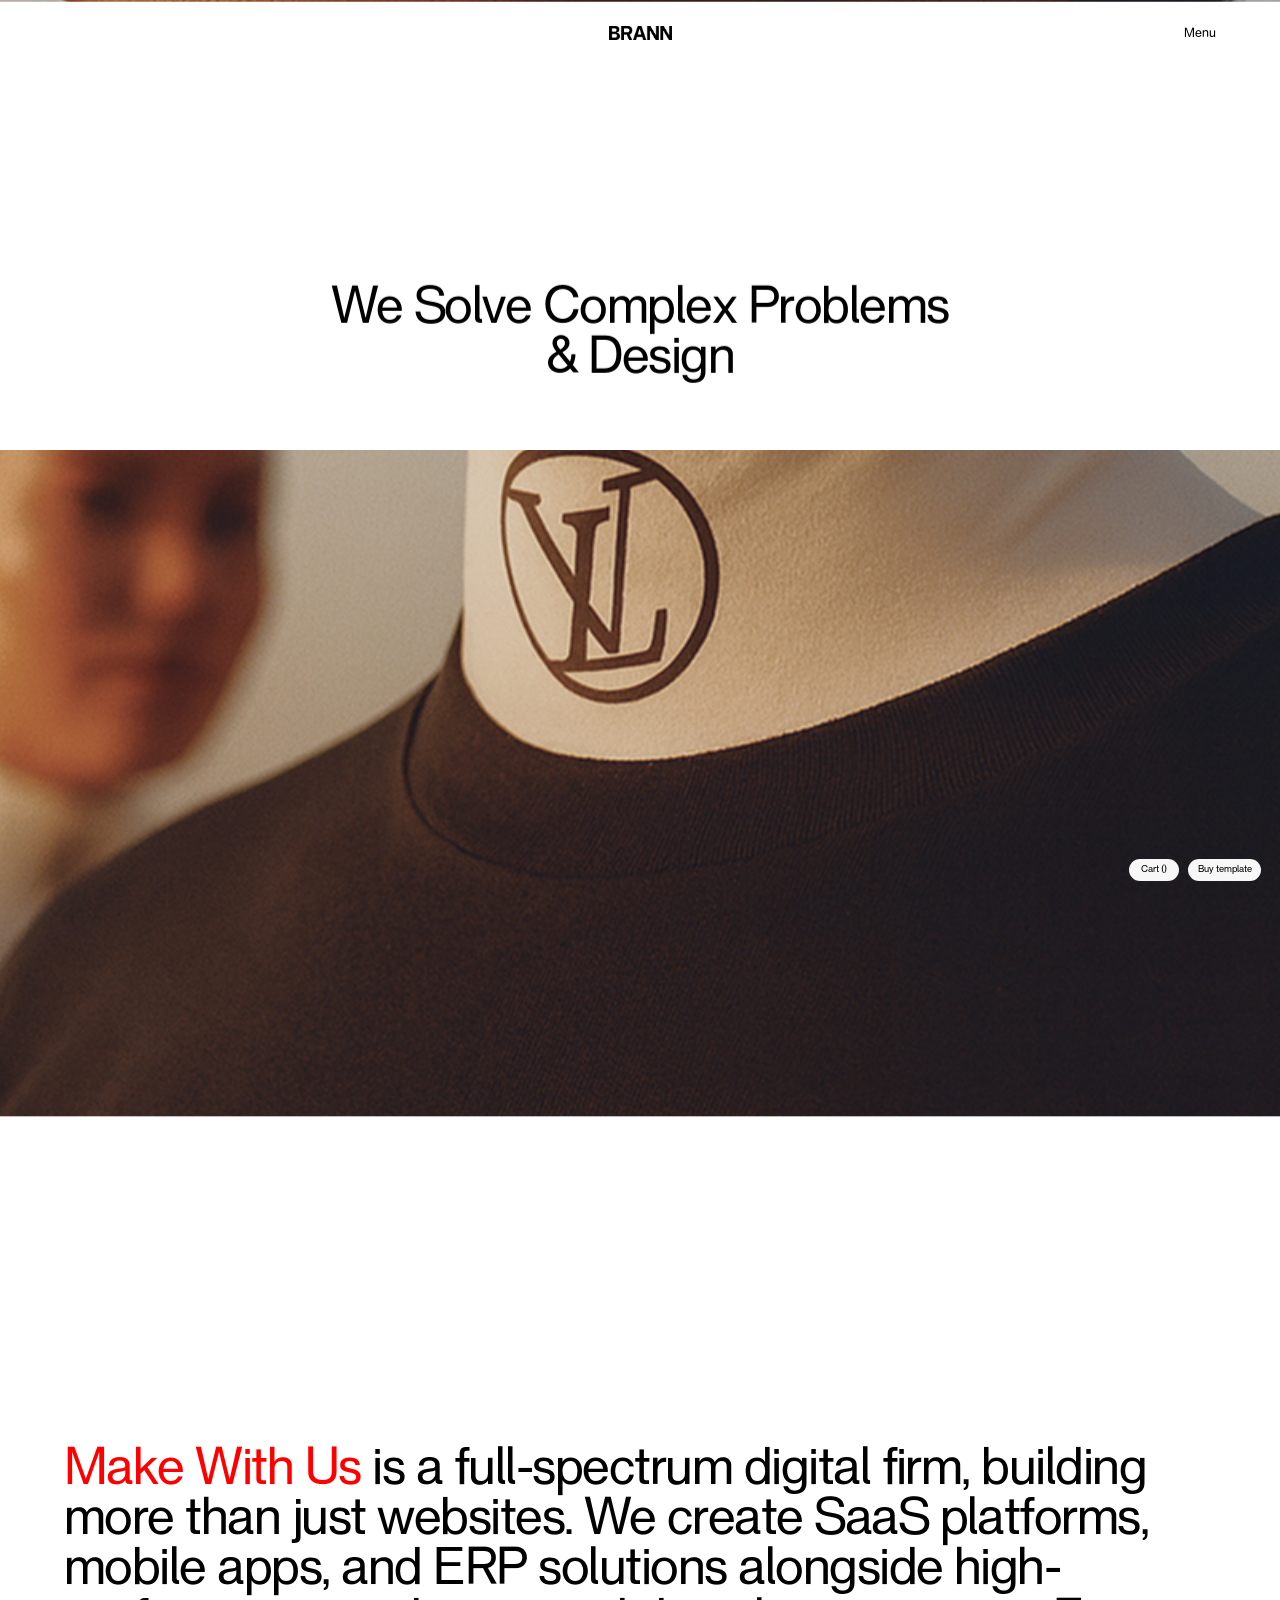
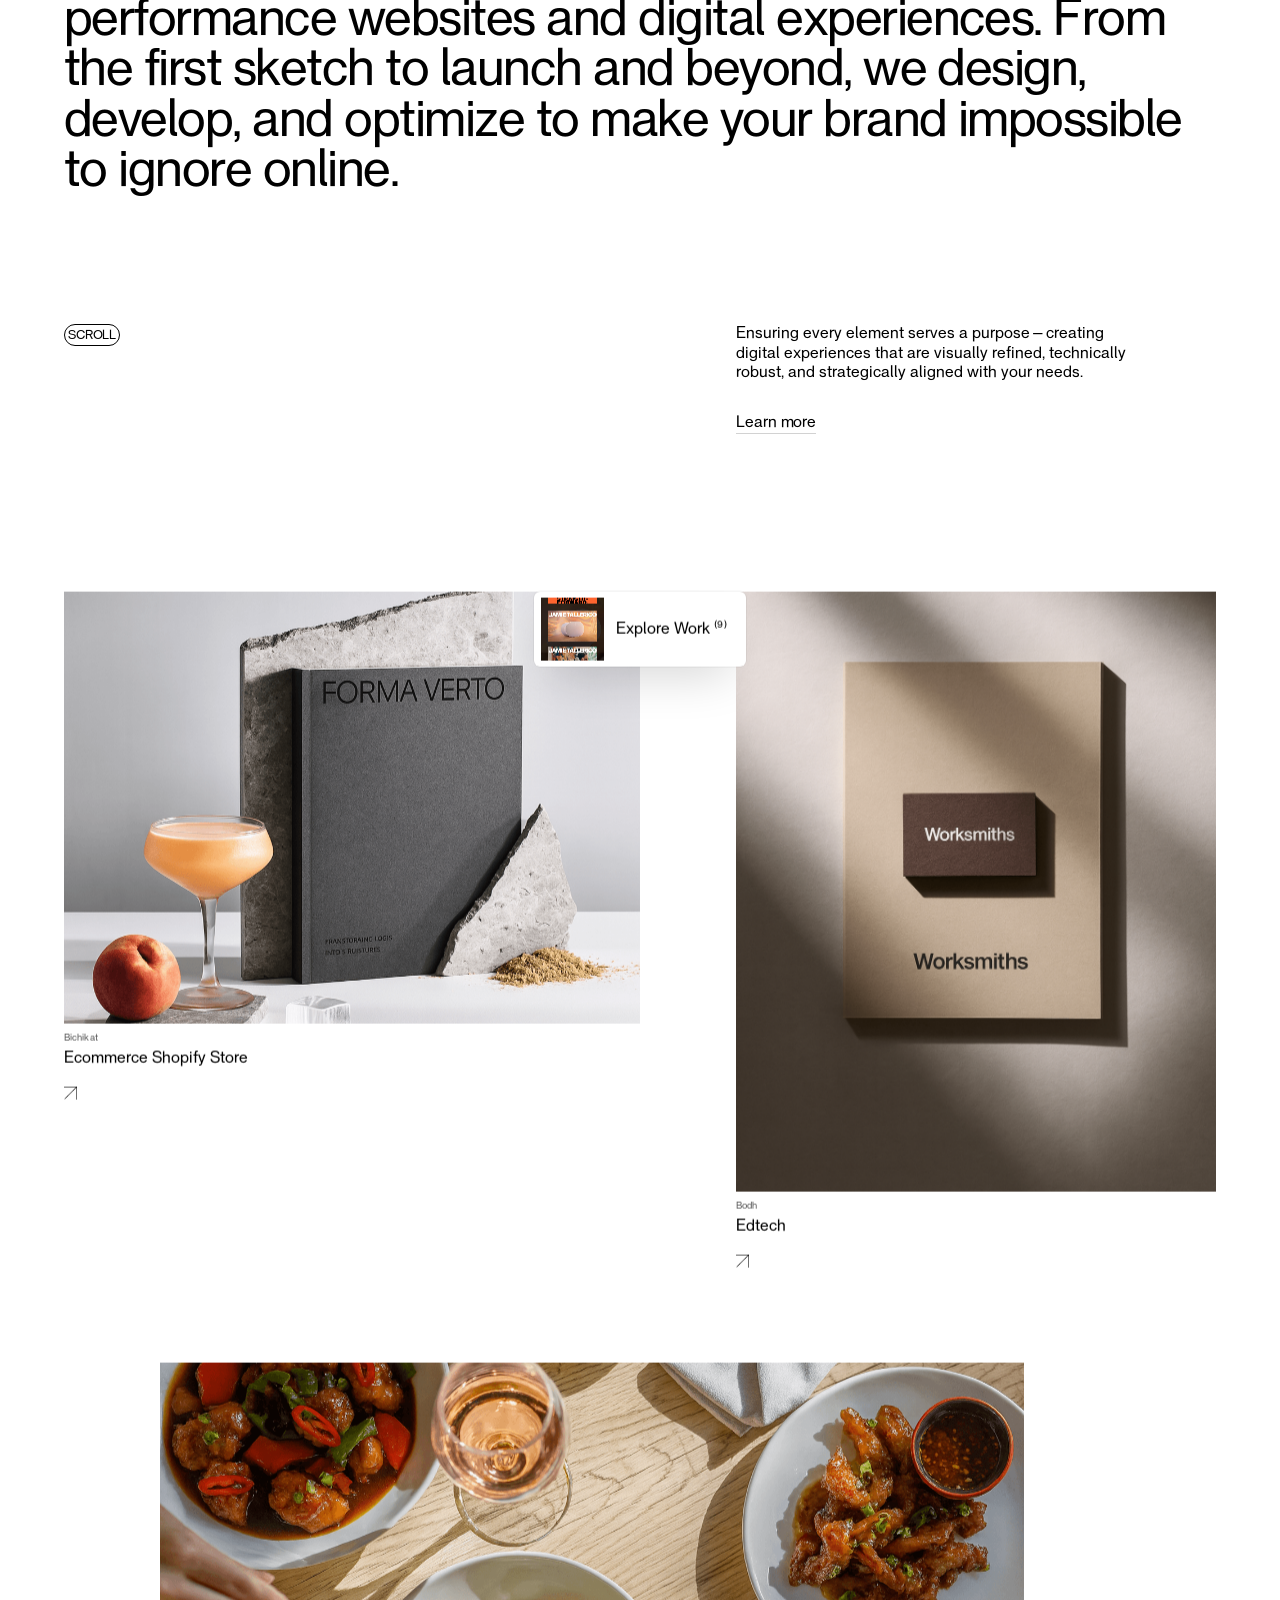
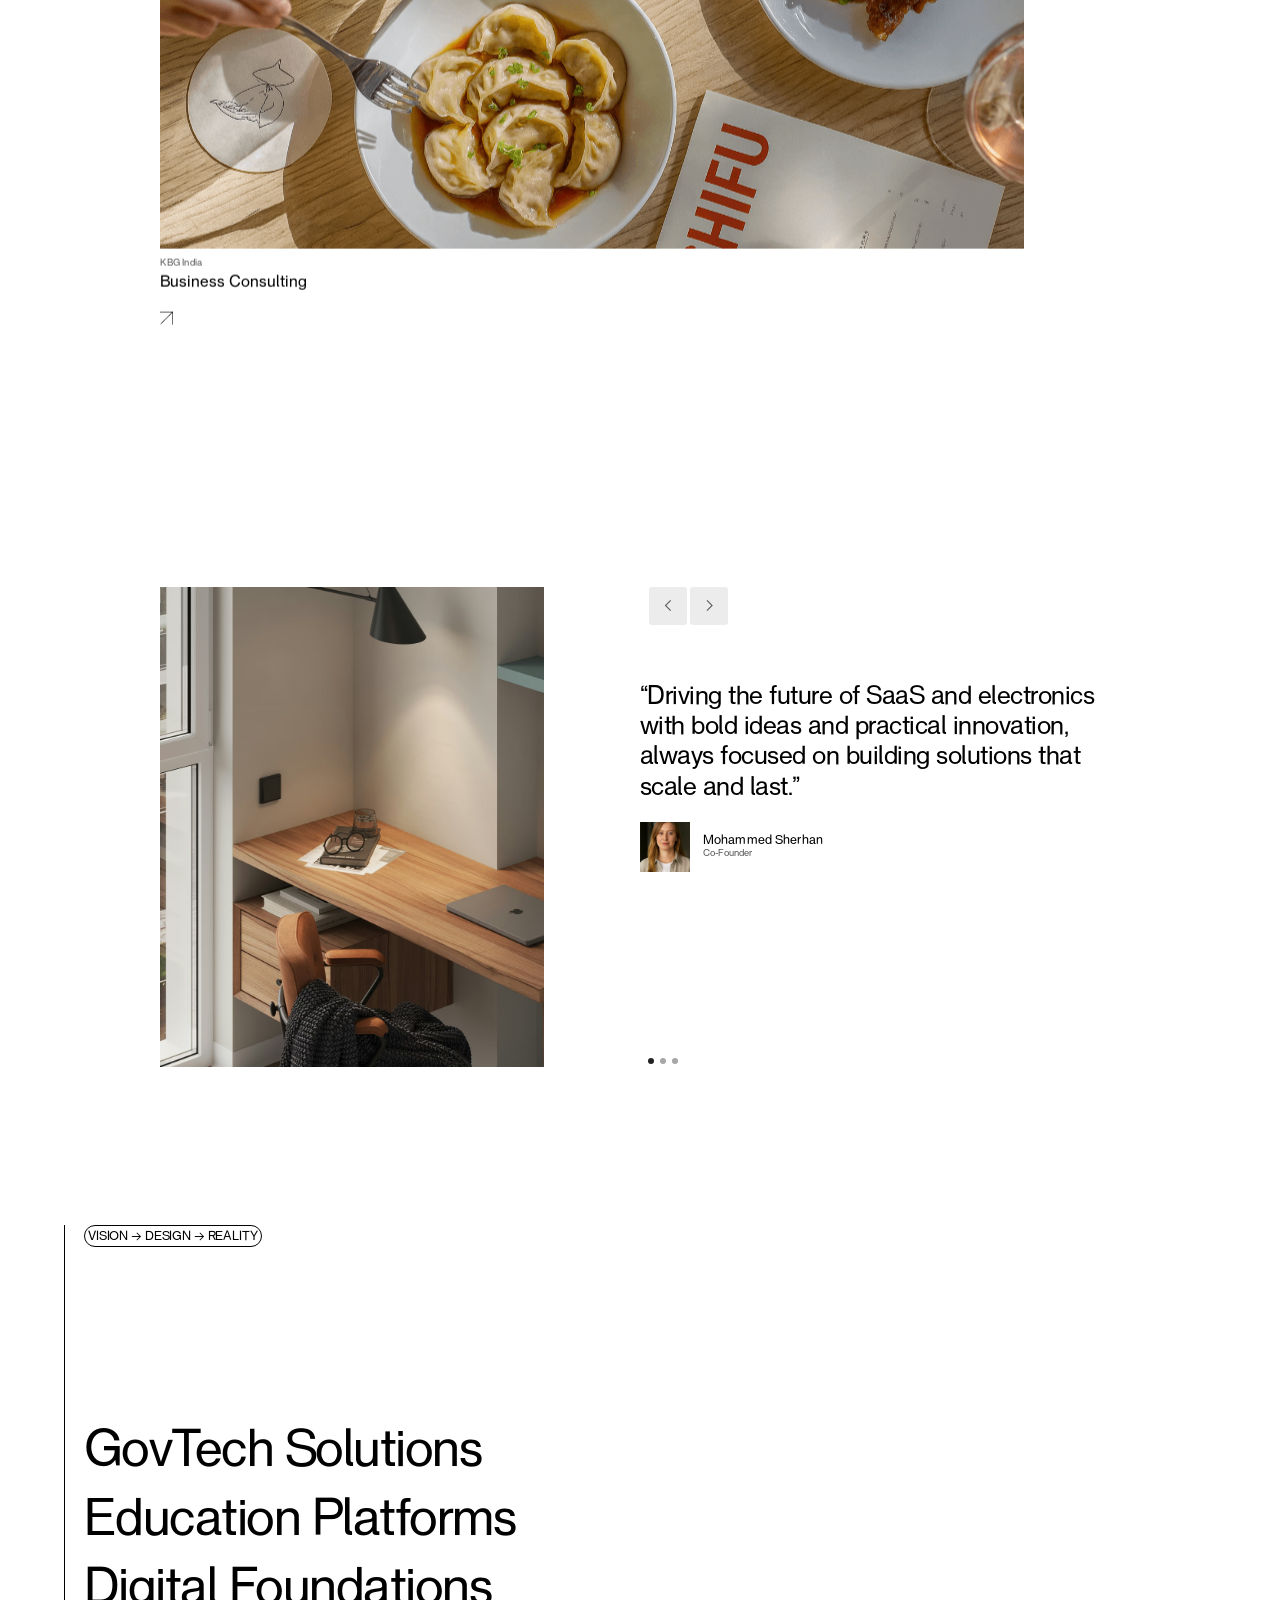
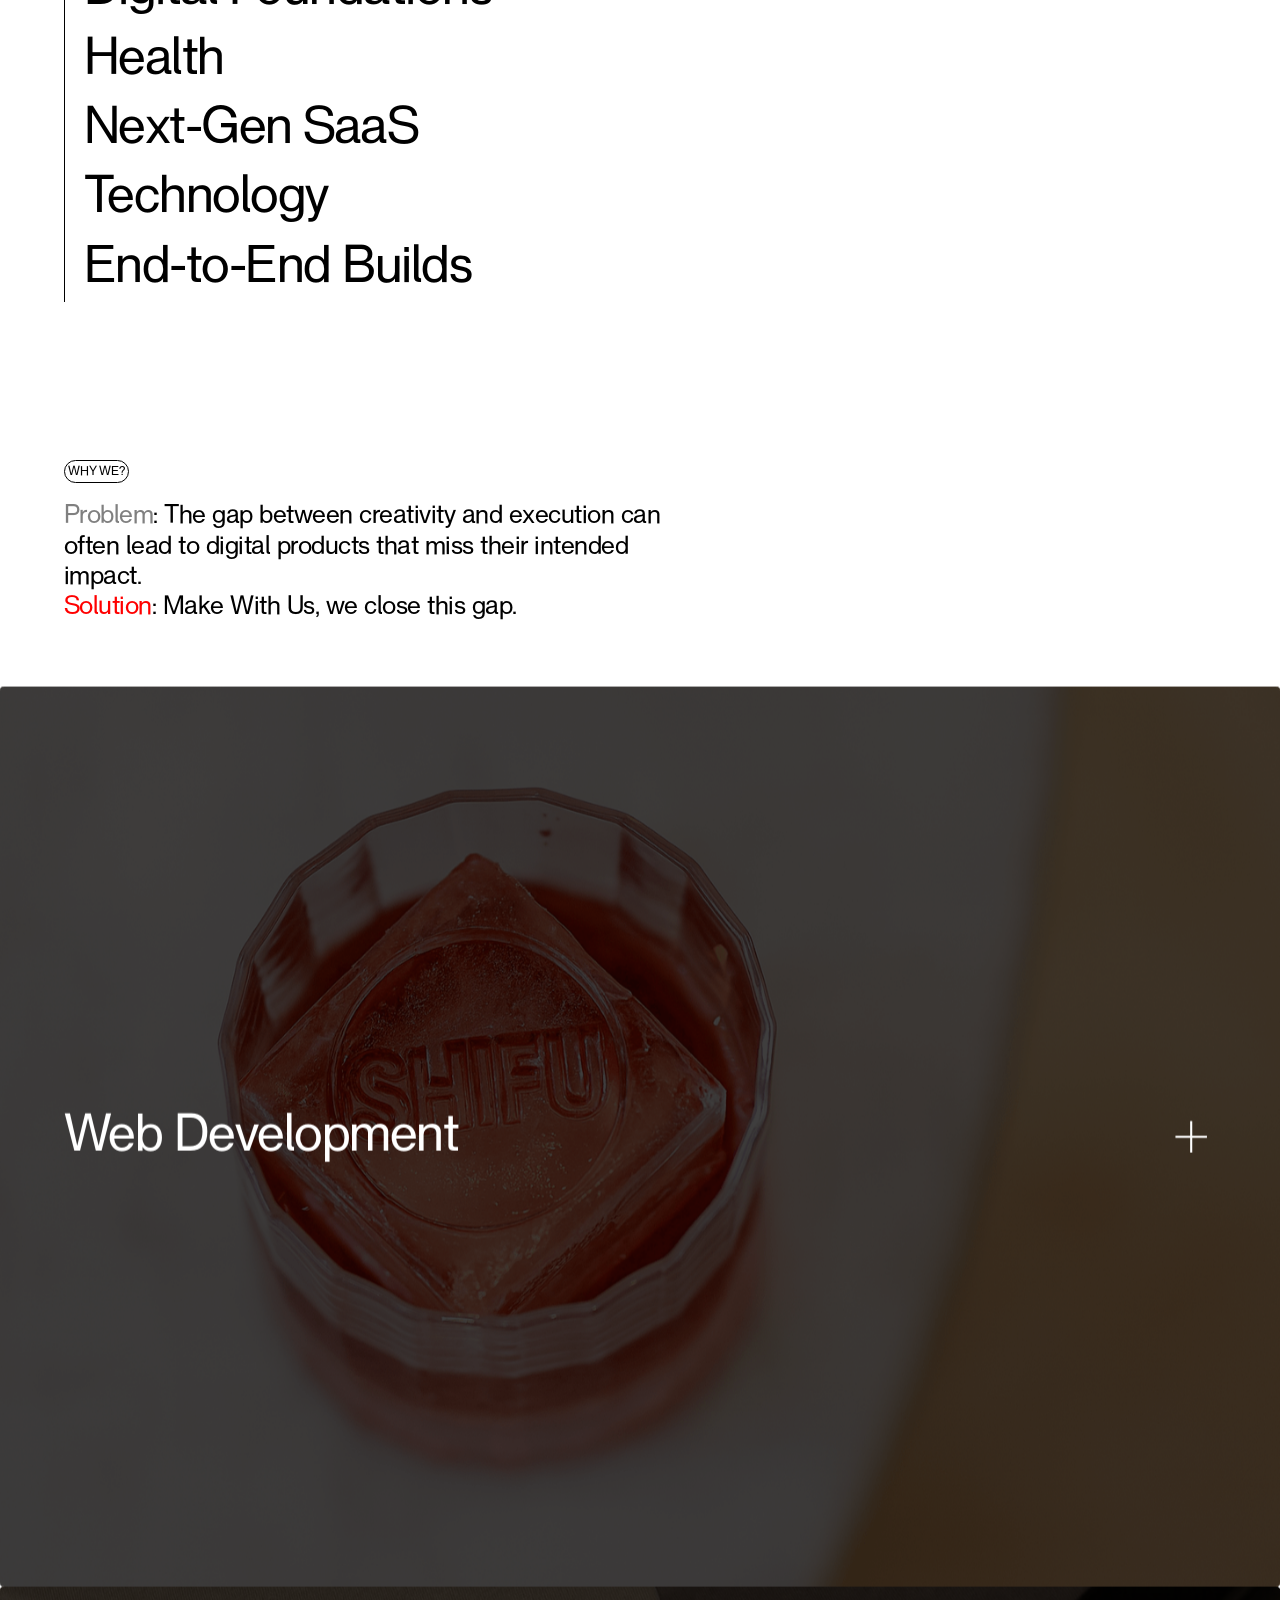
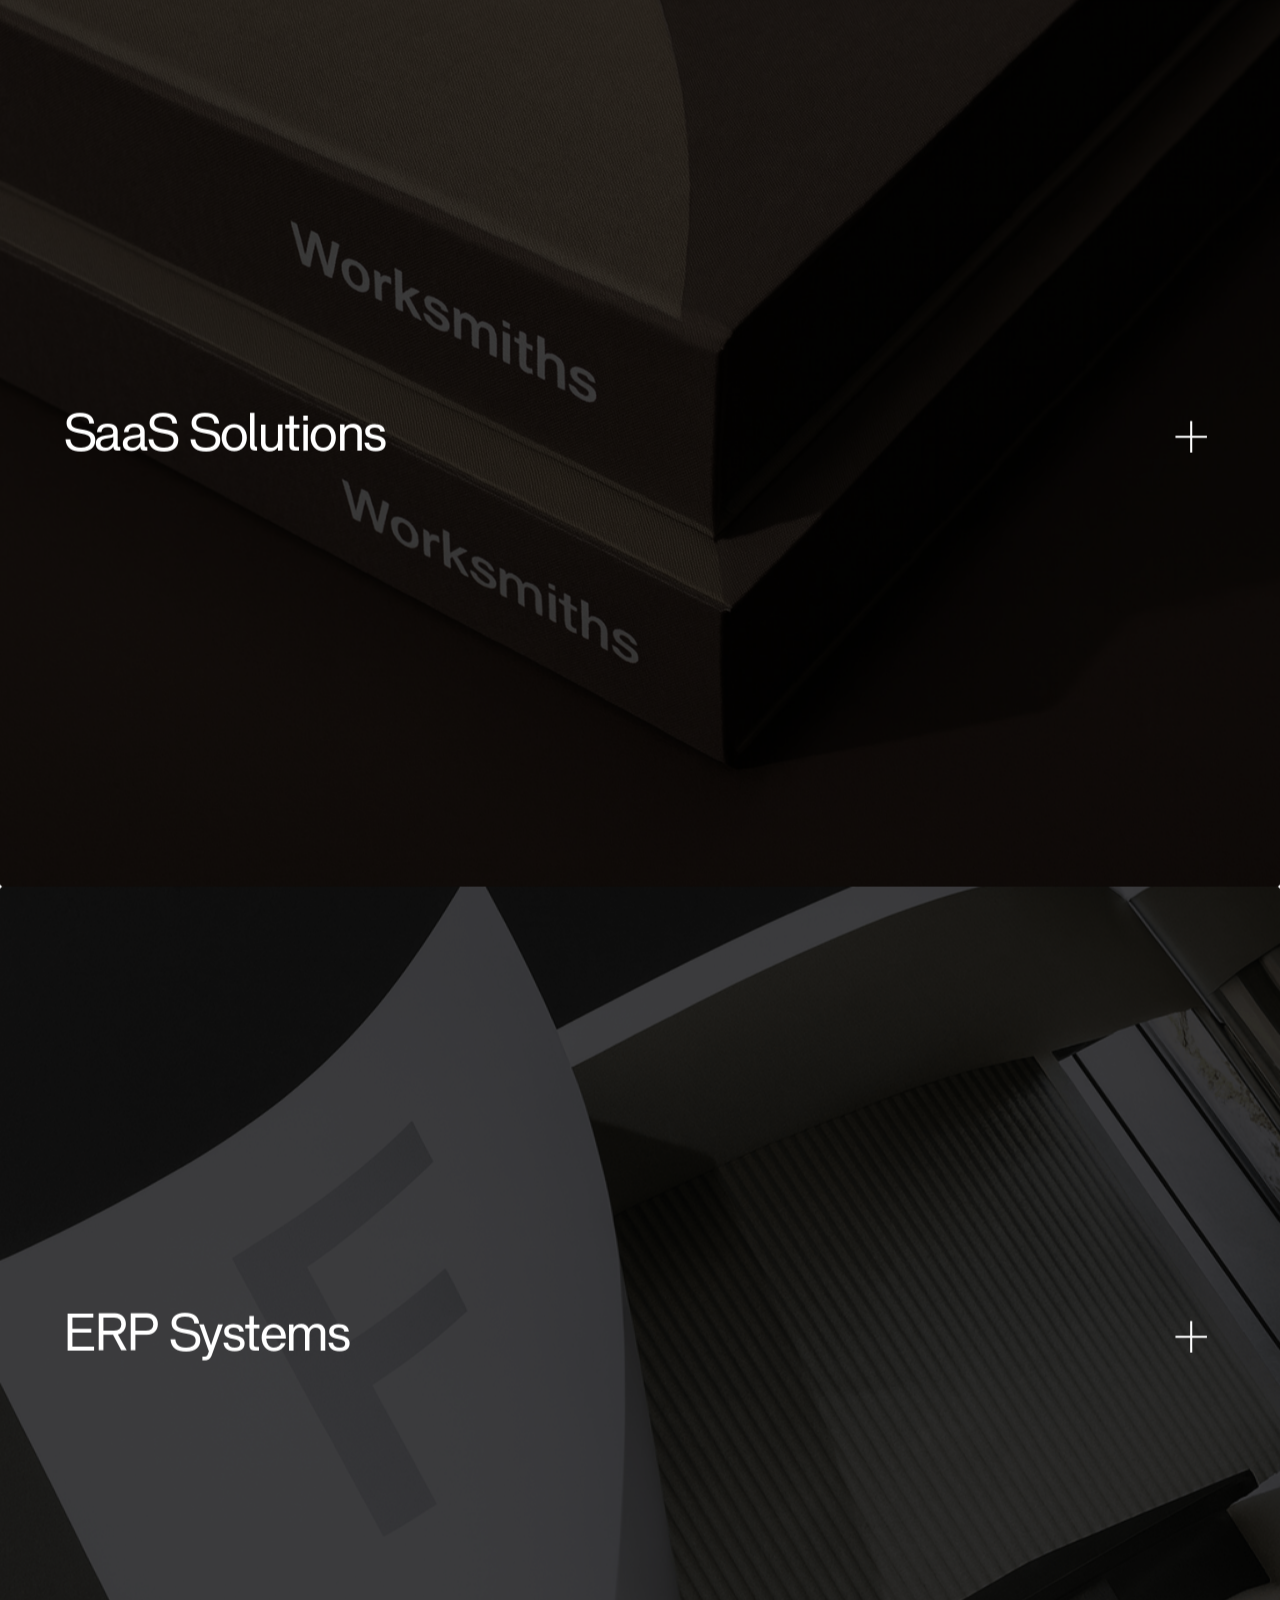
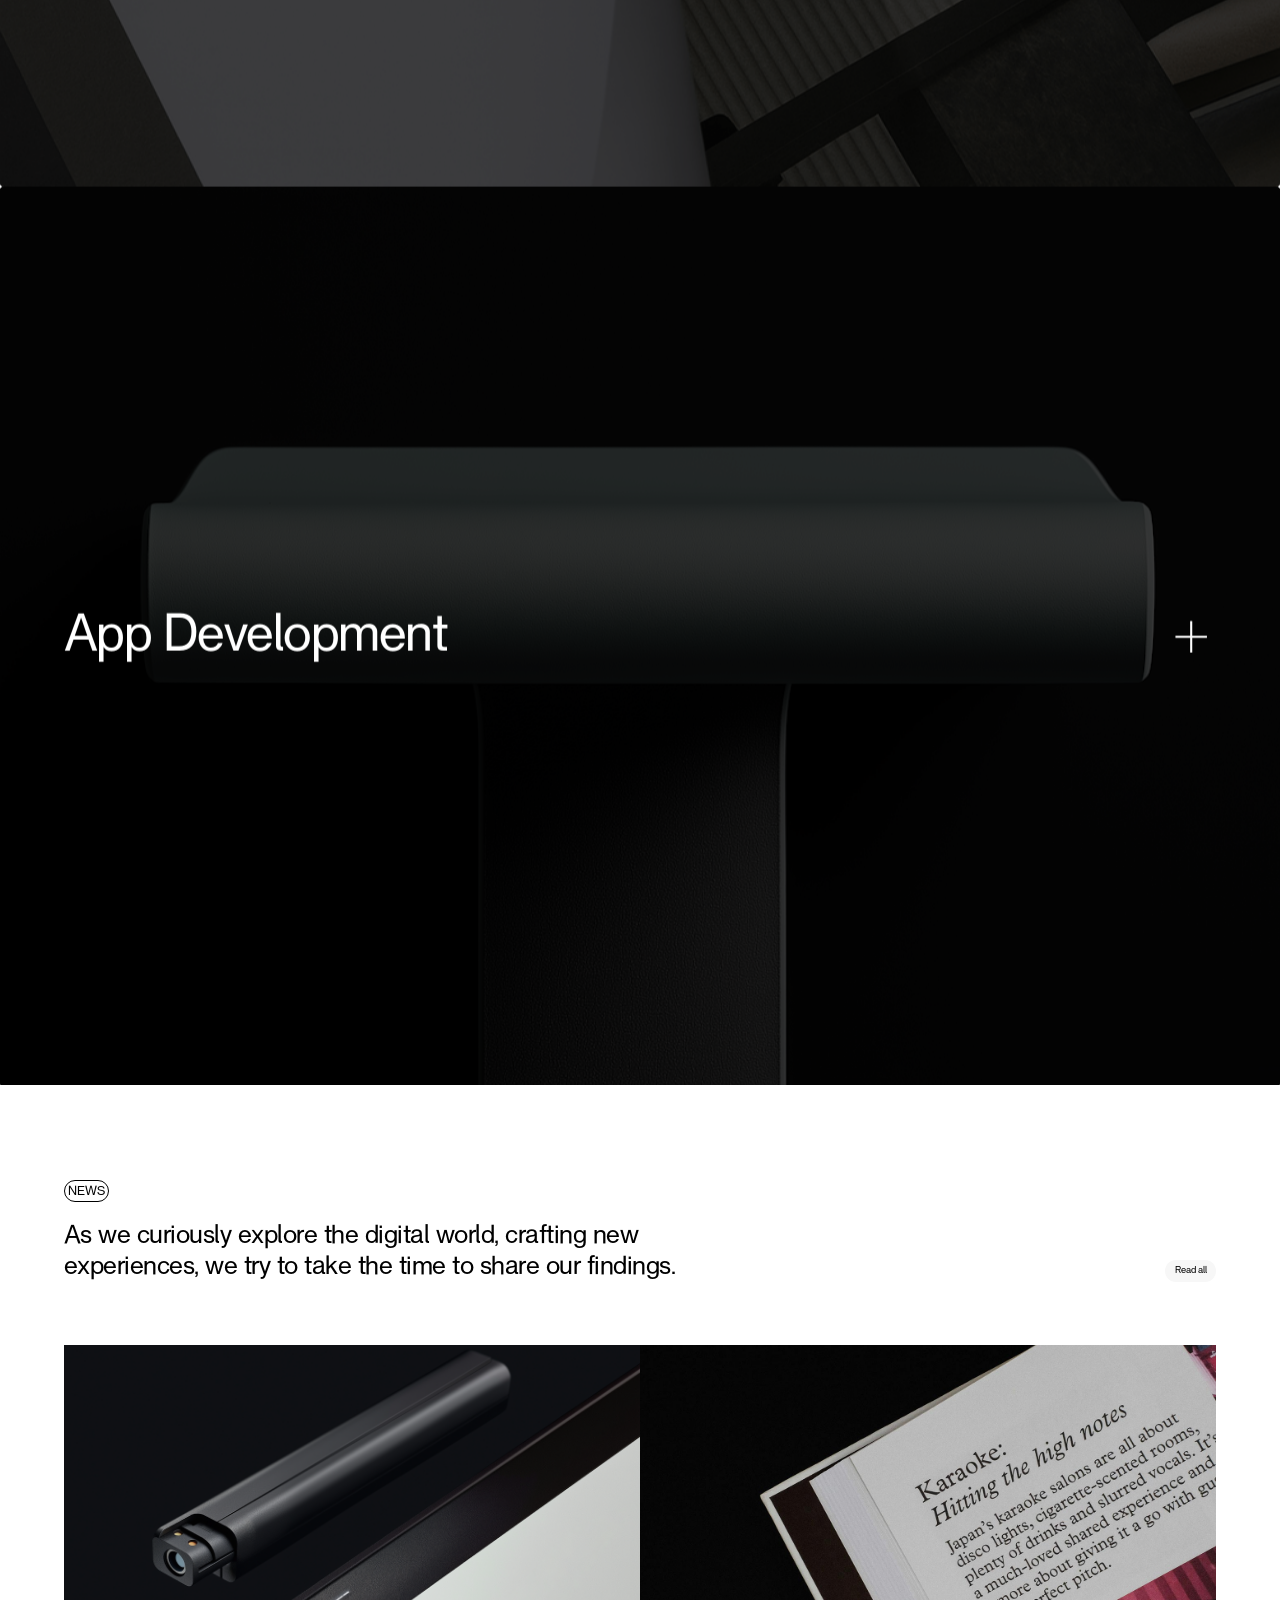
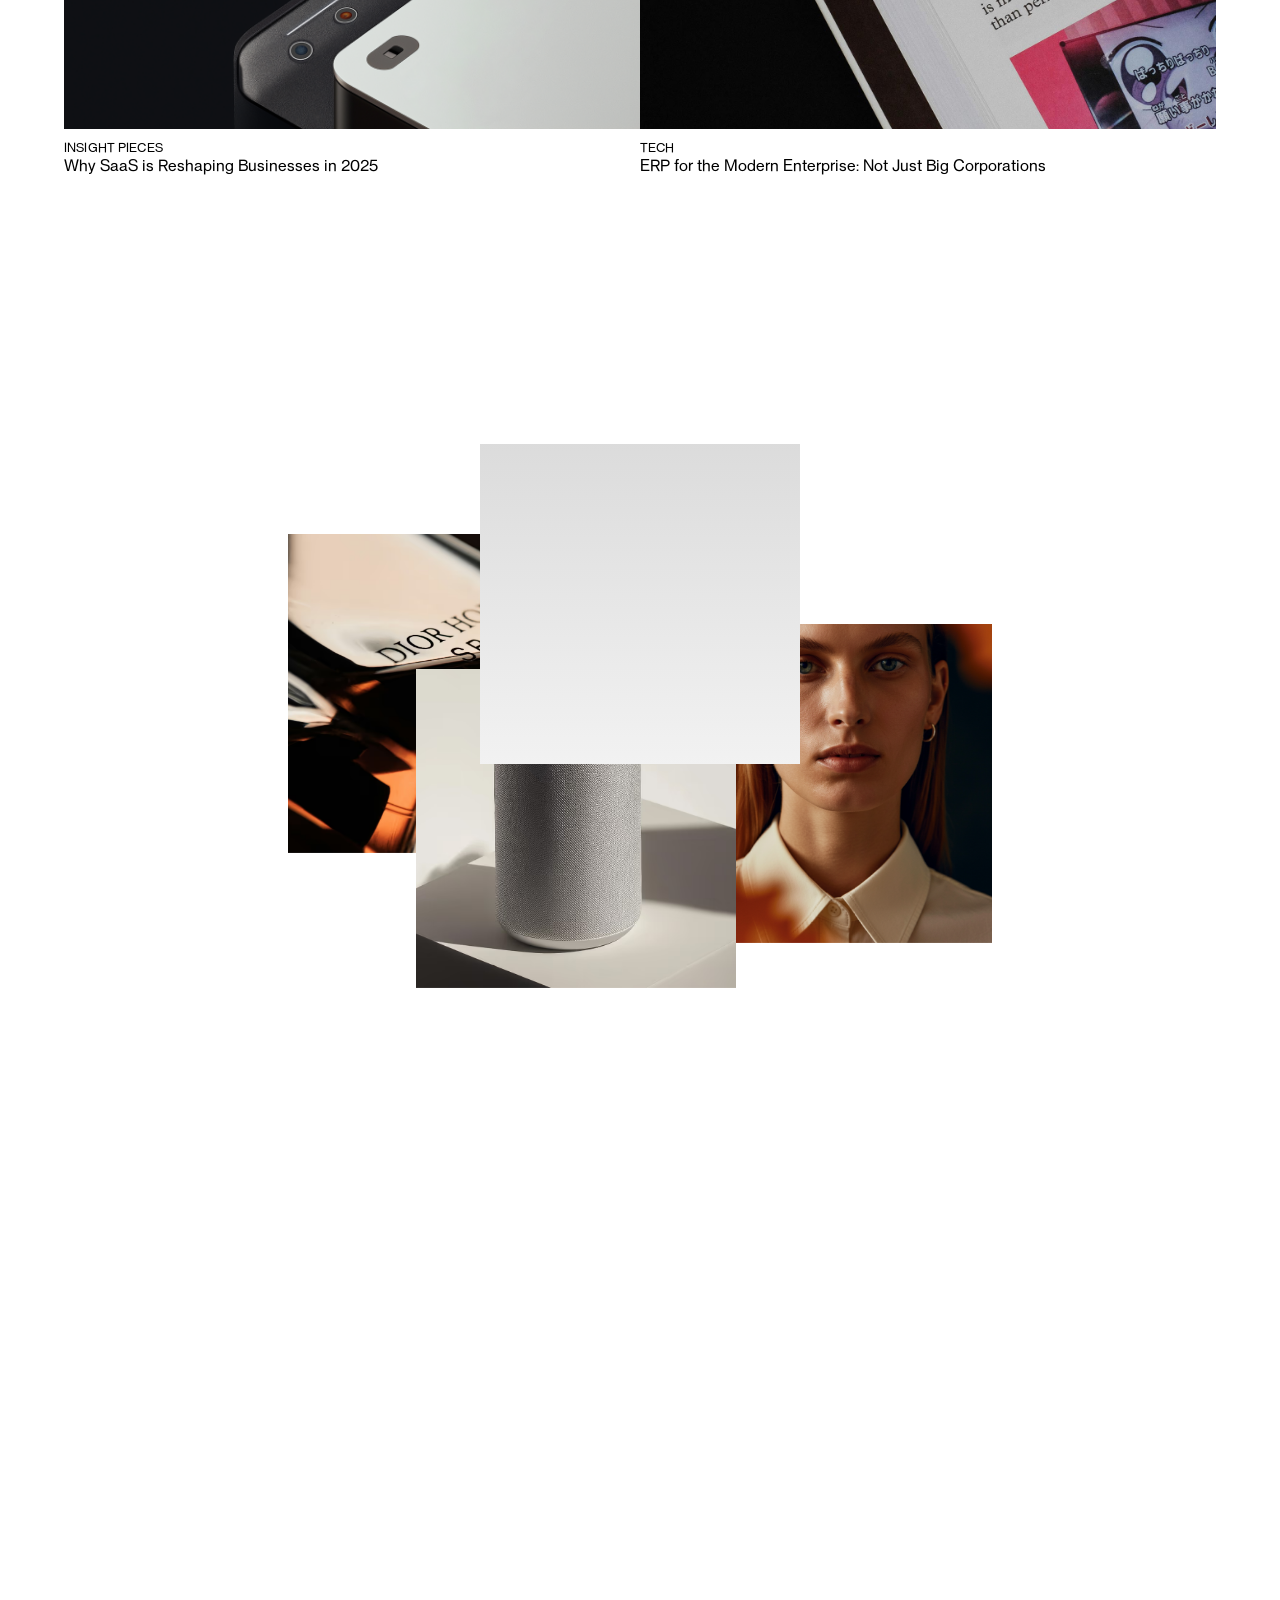
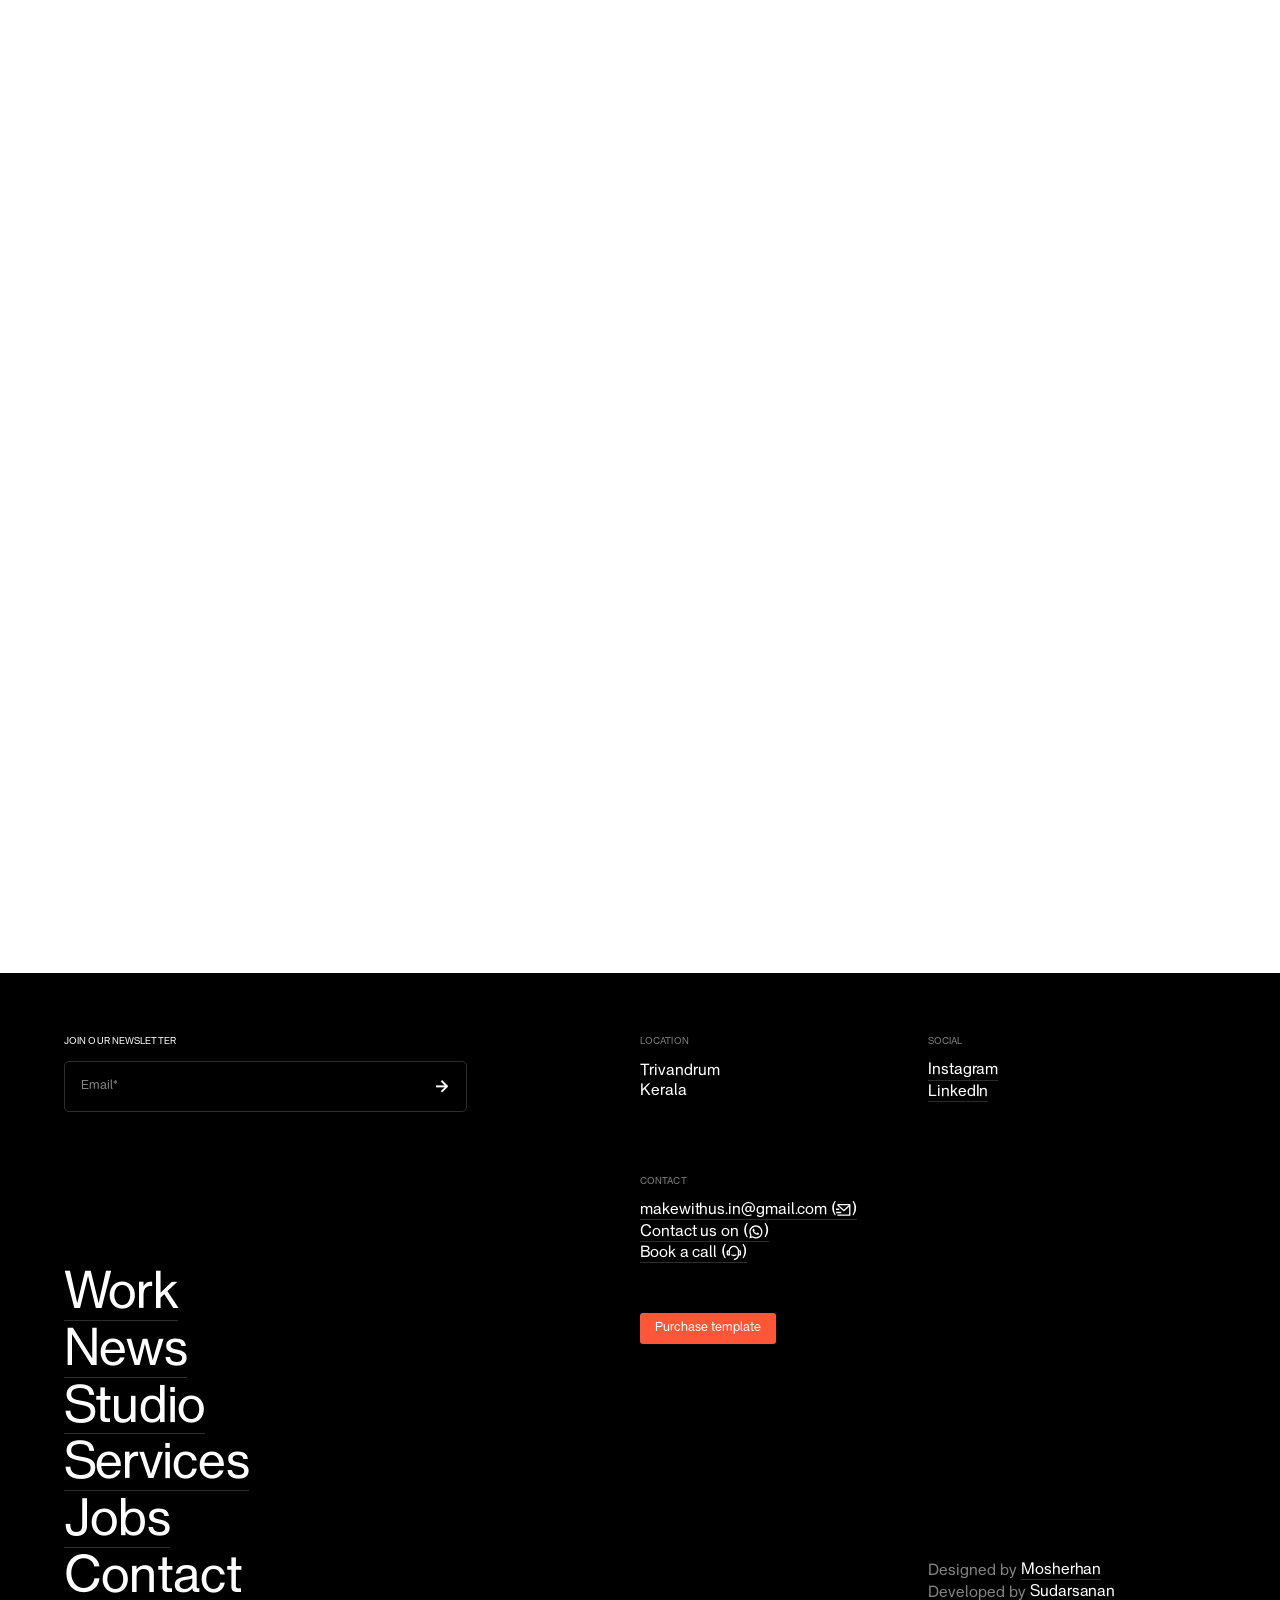
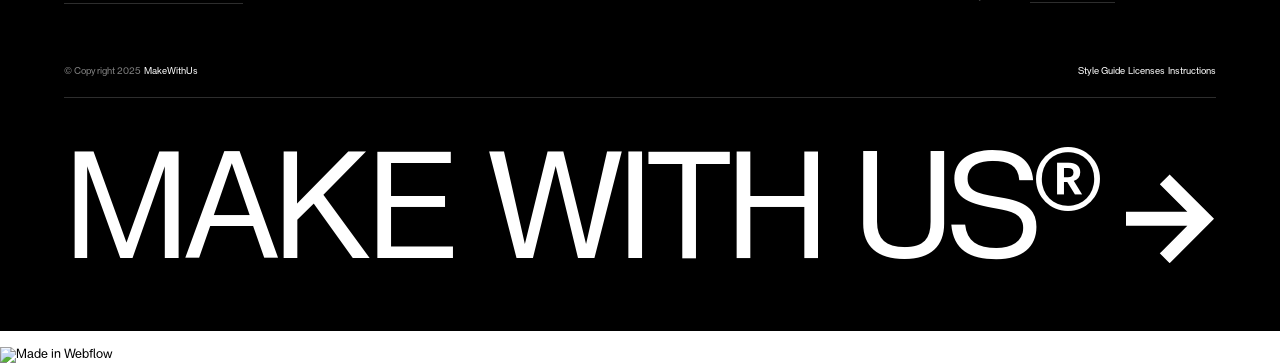
==== test.htm @ 39dccdbb "first" ====
﻿<!DOCTYPE html>
<html data-wf-domain="brann-template.webflow.io" data-wf-page="68a480bd18258a0deef82a08"
  data-wf-site="68a480bd18258a0deef8291e" lang="en">

<head>
  <meta charset="utf-8">
  <title>Make With us</title>
  <meta
    content="A grid-based portfolio template with modern typography, smooth animations, and multiple layouts. Designed for agencies and studios to showcase creative projects with structure, elegance, and a bold contemporary feel."
    name="description">
  <meta content="Brann – Webflow Ecommerce website template" property="og:title">
  <meta
    content="A grid-based portfolio template with modern typography, smooth animations, and multiple layouts. Designed for agencies and studios to showcase creative projects with structure, elegance, and a bold contemporary feel."
    property="og:description">
  <meta
    content="https://cdn.prod.website-files.com/68a480bd18258a0deef8291e/68adb1adfdd517c8e2b0186c_brann-opengraph.jpg"
    property="og:image">
  <meta content="Brann – Webflow Ecommerce website template" property="twitter:title">
  <meta
    content="A grid-based portfolio template with modern typography, smooth animations, and multiple layouts. Designed for agencies and studios to showcase creative projects with structure, elegance, and a bold contemporary feel."
    property="twitter:description">
  <meta property="og:type" content="website">
  <meta content="summary_large_image" name="twitter:card">
  <meta content="width=device-width, initial-scale=1" name="viewport">
  <meta content="Webflow" name="generator">
  <link href="68a480bd18258a0deef8291e/css/brann-template.webflow.shared.863f27e0b.min.css" rel="stylesheet"
    type="text/css">
  <style>
    @media (min-width:992px) {
      html.w-mod-js:not(.w-mod-ix) [data-w-id="eb1e9ba1-8c2b-0727-77b4-961939cacb7f"] {
        -webkit-transform: translate3d(-200%, 200%, 0) scale3d(1, 1, 1) rotateX(0) rotateY(0) rotateZ(0) skew(0, 0);
        -moz-transform: translate3d(-200%, 200%, 0) scale3d(1, 1, 1) rotateX(0) rotateY(0) rotateZ(0) skew(0, 0);
        -ms-transform: translate3d(-200%, 200%, 0) scale3d(1, 1, 1) rotateX(0) rotateY(0) rotateZ(0) skew(0, 0);
        transform: translate3d(-200%, 200%, 0) scale3d(1, 1, 1) rotateX(0) rotateY(0) rotateZ(0) skew(0, 0);
      }

      html.w-mod-js:not(.w-mod-ix) [data-w-id="4f602be9-e205-11c9-e131-269043ba0101"] {
        -webkit-transform: translate3d(-200%, 200%, 0) scale3d(1, 1, 1) rotateX(0) rotateY(0) rotateZ(0) skew(0, 0);
        -moz-transform: translate3d(-200%, 200%, 0) scale3d(1, 1, 1) rotateX(0) rotateY(0) rotateZ(0) skew(0, 0);
        -ms-transform: translate3d(-200%, 200%, 0) scale3d(1, 1, 1) rotateX(0) rotateY(0) rotateZ(0) skew(0, 0);
        transform: translate3d(-200%, 200%, 0) scale3d(1, 1, 1) rotateX(0) rotateY(0) rotateZ(0) skew(0, 0);
      }

      html.w-mod-js:not(.w-mod-ix) [data-w-id="05afa930-12da-088f-0592-af51bc7b2a1f"] {
        -webkit-transform: translate3d(-200%, 200%, 0) scale3d(1, 1, 1) rotateX(0) rotateY(0) rotateZ(0) skew(0, 0);
        -moz-transform: translate3d(-200%, 200%, 0) scale3d(1, 1, 1) rotateX(0) rotateY(0) rotateZ(0) skew(0, 0);
        -ms-transform: translate3d(-200%, 200%, 0) scale3d(1, 1, 1) rotateX(0) rotateY(0) rotateZ(0) skew(0, 0);
        transform: translate3d(-200%, 200%, 0) scale3d(1, 1, 1) rotateX(0) rotateY(0) rotateZ(0) skew(0, 0);
      }

      html.w-mod-js:not(.w-mod-ix) [data-w-id="edd7eb50-45d9-f747-c225-afcb6ad78444"] {
        width: 0px;
        height: 0px;
      }
    }
  </style>
  <script
    type="text/javascript">!function (o, c) { var n = c.documentElement, t = " w-mod-"; n.className += t + "js", ("ontouchstart" in o || o.DocumentTouch && c instanceof DocumentTouch) && (n.className += t + "touch") }(window, document);</script>
  <link href="68a480bd18258a0deef8291e/68b153b8cb34498ede73aefc_fouroom-logo-mark-light%4032.png" rel="shortcut icon"
    type="image/x-icon">
  <link href="68a480bd18258a0deef8291e/68b153bb818a2fac6157d45e_fouroom-logo-mark-light%40256.png"
    rel="apple-touch-icon">
  <style>
    body {
      -webkit-font-smoothing: antialiased;
      -moz-osx-font-smoothing: grayscale;
      font-smoothing: antialiased;
      text-rendering: optimizeLegibility;
    }
  </style>

  <!-- Lenis script and styles -->
  <script src="lenis%401.3.4/dist/lenis.min.js"></script>
  <link rel="stylesheet" href="lenis%401.3.4/dist/lenis.css">
  <script
    type="text/javascript">window.__WEBFLOW_CURRENCY_SETTINGS = { "currencyCode": "USD", "symbol": "$", "decimal": ".", "fractionDigits": 2, "group": ",", "template": "{{wf {\"path\":\"symbol\",\"type\":\"PlainText\"} }} {{wf {\"path\":\"amount\",\"type\":\"CommercePrice\"} }} {{wf {\"path\":\"currencyCode\",\"type\":\"PlainText\"} }}", "hideDecimalForWholeNumbers": false };</script>
</head>

<body>
  <div class="page">
    <div>
      <div class="purchase-wrap"><a data-wf--button--variant="base"
          href="https://webflow.com/templates/html/brann-website-template" target="_blank"
          class="button w-inline-block">
          <div class="button_text">Buy template</div>
        </a></div>
      <div class="navbar-cart">
        <div data-open-product="" data-wf-cart-type="modal" data-wf-cart-query="query Dynamo3 {
  database {
    id
    commerceOrder {
      comment
      extraItems {
        name
        pluginId
        pluginName
        price {
          decimalValue
          string
          unit
          value
        }
      }
      id
      startedOn
      statusFlags {
        hasDownloads
        hasSubscription
        isFreeOrder
        requiresShipping
      }
      subtotal {
        decimalValue
        string
        unit
        value
      }
      total {
        decimalValue
        string
        unit
        value
      }
      updatedOn
      userItems {
        count
        id
        price {
          value
          unit
          decimalValue
          string
        }
        product {
          id
          cmsLocaleId
          draft
          archived
          f_ec_product_type_2dr10dr: productType {
            id
            name
          }
          f_name_: name
          f_sku_properties_3dr: skuProperties {
            id
            name
            enum {
              id
              name
              slug
            }
          }
        }
        rowTotal {
          decimalValue
          string
          unit
          value
        }
        sku {
          cmsLocaleId
          draft
          archived
          f_main_image_4dr: mainImage {
            url
            file {
              size
              origFileName
              createdOn
              updatedOn
              mimeType
              width
              height
              variants {
                origFileName
                quality
                height
                width
                s3Url
                error
                size
              }
            }
            alt
          }
          f_sku_values_3dr: skuValues {
            property {
              id
            }
            value {
              id
            }
          }
          id
        }
        subscriptionFrequency
        subscriptionInterval
        subscriptionTrial
      }
      userItemsCount
    }
  }
  site {
    commerce {
      id
      businessAddress {
        country
      }
      defaultCountry
      defaultCurrency
      quickCheckoutEnabled
    }
  }
}" data-wf-page-link-href-prefix="" class="w-commerce-commercecartwrapper" data-node-type="commerce-cart-wrapper"><a
            class="w-commerce-commercecartopenlink cart-button w-inline-block" role="button" aria-haspopup="dialog"
            aria-label="Open cart" data-node-type="commerce-cart-open-link" href="#">
            <div class="body-3 w-inline-block">Cart (</div>
            <div
              data-wf-bindings="%5B%7B%22innerHTML%22%3A%7B%22type%22%3A%22Number%22%2C%22filter%22%3A%7B%22type%22%3A%22numberPrecision%22%2C%22params%22%3A%5B%220%22%2C%22numberPrecision%22%5D%7D%2C%22dataPath%22%3A%22database.commerceOrder.userItemsCount%22%7D%7D%5D"
              class="w-commerce-commercecartopenlinkcount cart-quantity body-3">0</div>
            <div class="body-3 w-inline-block">)</div>
          </a>
          <div style="display:none"
            class="w-commerce-commercecartcontainerwrapper w-commerce-commercecartcontainerwrapper--cartType-modal"
            data-node-type="commerce-cart-container-wrapper">
            <div data-node-type="commerce-cart-container" role="dialog"
              class="w-commerce-commercecartcontainer cart-container">
              <div class="w-commerce-commercecartheader cart-header">
                <h4 class="w-commerce-commercecartheading">Your Cart</h4><a
                  class="w-commerce-commercecartcloselink w-inline-block" role="button" aria-label="Close cart"
                  data-node-type="commerce-cart-close-link"><svg width="16px" height="16px" viewbox="0 0 16 16">
                    <g stroke="none" stroke-width="1" fill="none" fill-rule="evenodd">
                      <g fill-rule="nonzero" fill="#333333">
                        <polygon
                          points="6.23223305 8 0.616116524 13.6161165 2.38388348 15.3838835 8 9.76776695 13.6161165 15.3838835 15.3838835 13.6161165 9.76776695 8 15.3838835 2.38388348 13.6161165 0.616116524 8 6.23223305 2.38388348 0.616116524 0.616116524 2.38388348 6.23223305 8">
                        </polygon>
                      </g>
                    </g>
                  </svg></a>
              </div>
              <div class="w-commerce-commercecartformwrapper">
                <form style="display:none" class="w-commerce-commercecartform" data-node-type="commerce-cart-form">
                  <script type="text/x-wf-template"
                    id="wf-template-de19ef41-c7bb-ce86-eb7e-bd6dd7b0bdcc">%3Cdiv%20class%3D%22w-commerce-commercecartitem%22%3E%3Cimg%20data-wf-bindings%3D%22%255B%257B%2522src%2522%253A%257B%2522type%2522%253A%2522ImageRef%2522%252C%2522filter%2522%253A%257B%2522type%2522%253A%2522identity%2522%252C%2522params%2522%253A%255B%255D%257D%252C%2522dataPath%2522%253A%2522database.commerceOrder.userItems%255B%255D.sku.f_main_image_4dr%2522%257D%257D%255D%22%20src%3D%22%22%20alt%3D%22%22%20class%3D%22w-commerce-commercecartitemimage%20w-dyn-bind-empty%22%2F%3E%3Cdiv%20class%3D%22w-commerce-commercecartiteminfo%22%3E%3Cdiv%20data-wf-bindings%3D%22%255B%257B%2522innerHTML%2522%253A%257B%2522type%2522%253A%2522PlainText%2522%252C%2522filter%2522%253A%257B%2522type%2522%253A%2522identity%2522%252C%2522params%2522%253A%255B%255D%257D%252C%2522dataPath%2522%253A%2522database.commerceOrder.userItems%255B%255D.product.f_name_%2522%257D%257D%255D%22%20class%3D%22w-commerce-commercecartproductname%20w-dyn-bind-empty%22%3E%3C%2Fdiv%3E%3Cdiv%20data-wf-bindings%3D%22%255B%257B%2522innerHTML%2522%253A%257B%2522type%2522%253A%2522CommercePrice%2522%252C%2522filter%2522%253A%257B%2522type%2522%253A%2522price%2522%252C%2522params%2522%253A%255B%255D%257D%252C%2522dataPath%2522%253A%2522database.commerceOrder.userItems%255B%255D.price%2522%257D%257D%255D%22%3E%24%C2%A00.00%C2%A0USD%3C%2Fdiv%3E%3Cscript%20type%3D%22text%2Fx-wf-template%22%20id%3D%22wf-template-de19ef41-c7bb-ce86-eb7e-bd6dd7b0bdd2%22%3E%253Cli%253E%253Cspan%2520data-wf-bindings%253D%2522%25255B%25257B%252522innerHTML%252522%25253A%25257B%252522type%252522%25253A%252522PlainText%252522%25252C%252522filter%252522%25253A%25257B%252522type%252522%25253A%252522identity%252522%25252C%252522params%252522%25253A%25255B%25255D%25257D%25252C%252522dataPath%252522%25253A%252522database.commerceOrder.userItems%25255B%25255D.product.f_sku_properties_3dr%25255B%25255D.name%252522%25257D%25257D%25255D%2522%2520class%253D%2522w-dyn-bind-empty%2522%253E%253C%252Fspan%253E%253Cspan%253E%253A%2520%253C%252Fspan%253E%253Cspan%2520data-wf-bindings%253D%2522%25255B%25257B%252522innerHTML%252522%25253A%25257B%252522type%252522%25253A%252522CommercePropValues%252522%25252C%252522filter%252522%25253A%25257B%252522type%252522%25253A%252522identity%252522%25252C%252522params%252522%25253A%25255B%25255D%25257D%25252C%252522dataPath%252522%25253A%252522database.commerceOrder.userItems%25255B%25255D.product.f_sku_properties_3dr%25255B%25255D%252522%25257D%25257D%25255D%2522%2520class%253D%2522w-dyn-bind-empty%2522%253E%253C%252Fspan%253E%253C%252Fli%253E%3C%2Fscript%3E%3Cul%20data-wf-bindings%3D%22%255B%257B%2522optionSets%2522%253A%257B%2522type%2522%253A%2522CommercePropTable%2522%252C%2522filter%2522%253A%257B%2522type%2522%253A%2522identity%2522%252C%2522params%2522%253A%255B%255D%257D%252C%2522dataPath%2522%253A%2522database.commerceOrder.userItems%255B%255D.product.f_sku_properties_3dr%5B%5D%2522%257D%257D%252C%257B%2522optionValues%2522%253A%257B%2522type%2522%253A%2522CommercePropValues%2522%252C%2522filter%2522%253A%257B%2522type%2522%253A%2522identity%2522%252C%2522params%2522%253A%255B%255D%257D%252C%2522dataPath%2522%253A%2522database.commerceOrder.userItems%255B%255D.sku.f_sku_values_3dr%2522%257D%257D%255D%22%20class%3D%22w-commerce-commercecartoptionlist%22%20data-wf-collection%3D%22database.commerceOrder.userItems%255B%255D.product.f_sku_properties_3dr%22%20data-wf-template-id%3D%22wf-template-de19ef41-c7bb-ce86-eb7e-bd6dd7b0bdd2%22%3E%3Cli%3E%3Cspan%20data-wf-bindings%3D%22%255B%257B%2522innerHTML%2522%253A%257B%2522type%2522%253A%2522PlainText%2522%252C%2522filter%2522%253A%257B%2522type%2522%253A%2522identity%2522%252C%2522params%2522%253A%255B%255D%257D%252C%2522dataPath%2522%253A%2522database.commerceOrder.userItems%255B%255D.product.f_sku_properties_3dr%255B%255D.name%2522%257D%257D%255D%22%20class%3D%22w-dyn-bind-empty%22%3E%3C%2Fspan%3E%3Cspan%3E%3A%20%3C%2Fspan%3E%3Cspan%20data-wf-bindings%3D%22%255B%257B%2522innerHTML%2522%253A%257B%2522type%2522%253A%2522CommercePropValues%2522%252C%2522filter%2522%253A%257B%2522type%2522%253A%2522identity%2522%252C%2522params%2522%253A%255B%255D%257D%252C%2522dataPath%2522%253A%2522database.commerceOrder.userItems%255B%255D.product.f_sku_properties_3dr%255B%255D%2522%257D%257D%255D%22%20class%3D%22w-dyn-bind-empty%22%3E%3C%2Fspan%3E%3C%2Fli%3E%3C%2Ful%3E%3Ca%20href%3D%22%23%22%20role%3D%22button%22%20data-wf-bindings%3D%22%255B%257B%2522data-commerce-sku-id%2522%253A%257B%2522type%2522%253A%2522ItemRef%2522%252C%2522filter%2522%253A%257B%2522type%2522%253A%2522identity%2522%252C%2522params%2522%253A%255B%255D%257D%252C%2522dataPath%2522%253A%2522database.commerceOrder.userItems%255B%255D.sku.id%2522%257D%257D%255D%22%20class%3D%22w-inline-block%22%20data-wf-cart-action%3D%22remove-item%22%20data-commerce-sku-id%3D%22%22%20aria-label%3D%22Remove%20item%20from%20cart%22%3E%3Cdiv%3ERemove%3C%2Fdiv%3E%3C%2Fa%3E%3C%2Fdiv%3E%3Cinput%20aria-label%3D%22Update%20quantity%22%20data-wf-bindings%3D%22%255B%257B%2522value%2522%253A%257B%2522type%2522%253A%2522Number%2522%252C%2522filter%2522%253A%257B%2522type%2522%253A%2522numberPrecision%2522%252C%2522params%2522%253A%255B%25220%2522%252C%2522numberPrecision%2522%255D%257D%252C%2522dataPath%2522%253A%2522database.commerceOrder.userItems%255B%255D.count%2522%257D%257D%252C%257B%2522data-commerce-sku-id%2522%253A%257B%2522type%2522%253A%2522ItemRef%2522%252C%2522filter%2522%253A%257B%2522type%2522%253A%2522identity%2522%252C%2522params%2522%253A%255B%255D%257D%252C%2522dataPath%2522%253A%2522database.commerceOrder.userItems%255B%255D.sku.id%2522%257D%257D%255D%22%20data-wf-conditions%3D%22%257B%2522condition%2522%253A%257B%2522fields%2522%253A%257B%2522product%253Aec-product-type%2522%253A%257B%2522ne%2522%253A%2522e348fd487d0102946c9179d2a94bb613%2522%252C%2522type%2522%253A%2522Option%2522%257D%257D%257D%252C%2522dataPath%2522%253A%2522database.commerceOrder.userItems%255B%255D%2522%257D%22%20class%3D%22w-commerce-commercecartquantity%22%20required%3D%22%22%20pattern%3D%22%5E%5B0-9%5D%2B%24%22%20inputMode%3D%22numeric%22%20type%3D%22number%22%20name%3D%22quantity%22%20autoComplete%3D%22off%22%20data-wf-cart-action%3D%22update-item-quantity%22%20data-commerce-sku-id%3D%22%22%20value%3D%221%22%2F%3E%3C%2Fdiv%3E</script>
                  <div class="w-commerce-commercecartlist cart-list"
                    data-wf-collection="database.commerceOrder.userItems"
                    data-wf-template-id="wf-template-de19ef41-c7bb-ce86-eb7e-bd6dd7b0bdcc">
                    <div class="w-commerce-commercecartitem"><img
                        data-wf-bindings="%5B%7B%22src%22%3A%7B%22type%22%3A%22ImageRef%22%2C%22filter%22%3A%7B%22type%22%3A%22identity%22%2C%22params%22%3A%5B%5D%7D%2C%22dataPath%22%3A%22database.commerceOrder.userItems%5B%5D.sku.f_main_image_4dr%22%7D%7D%5D"
                        src="" alt="" class="w-commerce-commercecartitemimage w-dyn-bind-empty">
                      <div class="w-commerce-commercecartiteminfo">
                        <div
                          data-wf-bindings="%5B%7B%22innerHTML%22%3A%7B%22type%22%3A%22PlainText%22%2C%22filter%22%3A%7B%22type%22%3A%22identity%22%2C%22params%22%3A%5B%5D%7D%2C%22dataPath%22%3A%22database.commerceOrder.userItems%5B%5D.product.f_name_%22%7D%7D%5D"
                          class="w-commerce-commercecartproductname w-dyn-bind-empty"></div>
                        <div
                          data-wf-bindings="%5B%7B%22innerHTML%22%3A%7B%22type%22%3A%22CommercePrice%22%2C%22filter%22%3A%7B%22type%22%3A%22price%22%2C%22params%22%3A%5B%5D%7D%2C%22dataPath%22%3A%22database.commerceOrder.userItems%5B%5D.price%22%7D%7D%5D">
                          $ 0.00 USD</div>
                        <script type="text/x-wf-template"
                          id="wf-template-de19ef41-c7bb-ce86-eb7e-bd6dd7b0bdd2">%3Cli%3E%3Cspan%20data-wf-bindings%3D%22%255B%257B%2522innerHTML%2522%253A%257B%2522type%2522%253A%2522PlainText%2522%252C%2522filter%2522%253A%257B%2522type%2522%253A%2522identity%2522%252C%2522params%2522%253A%255B%255D%257D%252C%2522dataPath%2522%253A%2522database.commerceOrder.userItems%255B%255D.product.f_sku_properties_3dr%255B%255D.name%2522%257D%257D%255D%22%20class%3D%22w-dyn-bind-empty%22%3E%3C%2Fspan%3E%3Cspan%3E%3A%20%3C%2Fspan%3E%3Cspan%20data-wf-bindings%3D%22%255B%257B%2522innerHTML%2522%253A%257B%2522type%2522%253A%2522CommercePropValues%2522%252C%2522filter%2522%253A%257B%2522type%2522%253A%2522identity%2522%252C%2522params%2522%253A%255B%255D%257D%252C%2522dataPath%2522%253A%2522database.commerceOrder.userItems%255B%255D.product.f_sku_properties_3dr%255B%255D%2522%257D%257D%255D%22%20class%3D%22w-dyn-bind-empty%22%3E%3C%2Fspan%3E%3C%2Fli%3E</script>
                        <ul
                          data-wf-bindings="%5B%7B%22optionSets%22%3A%7B%22type%22%3A%22CommercePropTable%22%2C%22filter%22%3A%7B%22type%22%3A%22identity%22%2C%22params%22%3A%5B%5D%7D%2C%22dataPath%22%3A%22database.commerceOrder.userItems%5B%5D.product.f_sku_properties_3dr[]%22%7D%7D%2C%7B%22optionValues%22%3A%7B%22type%22%3A%22CommercePropValues%22%2C%22filter%22%3A%7B%22type%22%3A%22identity%22%2C%22params%22%3A%5B%5D%7D%2C%22dataPath%22%3A%22database.commerceOrder.userItems%5B%5D.sku.f_sku_values_3dr%22%7D%7D%5D"
                          class="w-commerce-commercecartoptionlist"
                          data-wf-collection="database.commerceOrder.userItems%5B%5D.product.f_sku_properties_3dr"
                          data-wf-template-id="wf-template-de19ef41-c7bb-ce86-eb7e-bd6dd7b0bdd2">
                          <li><span
                              data-wf-bindings="%5B%7B%22innerHTML%22%3A%7B%22type%22%3A%22PlainText%22%2C%22filter%22%3A%7B%22type%22%3A%22identity%22%2C%22params%22%3A%5B%5D%7D%2C%22dataPath%22%3A%22database.commerceOrder.userItems%5B%5D.product.f_sku_properties_3dr%5B%5D.name%22%7D%7D%5D"
                              class="w-dyn-bind-empty"></span><span>: </span><span
                              data-wf-bindings="%5B%7B%22innerHTML%22%3A%7B%22type%22%3A%22CommercePropValues%22%2C%22filter%22%3A%7B%22type%22%3A%22identity%22%2C%22params%22%3A%5B%5D%7D%2C%22dataPath%22%3A%22database.commerceOrder.userItems%5B%5D.product.f_sku_properties_3dr%5B%5D%22%7D%7D%5D"
                              class="w-dyn-bind-empty"></span></li>
                        </ul><a href="#" role="button"
                          data-wf-bindings="%5B%7B%22data-commerce-sku-id%22%3A%7B%22type%22%3A%22ItemRef%22%2C%22filter%22%3A%7B%22type%22%3A%22identity%22%2C%22params%22%3A%5B%5D%7D%2C%22dataPath%22%3A%22database.commerceOrder.userItems%5B%5D.sku.id%22%7D%7D%5D"
                          class="w-inline-block" data-wf-cart-action="remove-item" data-commerce-sku-id=""
                          aria-label="Remove item from cart">
                          <div>Remove</div>
                        </a>
                      </div><input aria-label="Update quantity"
                        data-wf-bindings="%5B%7B%22value%22%3A%7B%22type%22%3A%22Number%22%2C%22filter%22%3A%7B%22type%22%3A%22numberPrecision%22%2C%22params%22%3A%5B%220%22%2C%22numberPrecision%22%5D%7D%2C%22dataPath%22%3A%22database.commerceOrder.userItems%5B%5D.count%22%7D%7D%2C%7B%22data-commerce-sku-id%22%3A%7B%22type%22%3A%22ItemRef%22%2C%22filter%22%3A%7B%22type%22%3A%22identity%22%2C%22params%22%3A%5B%5D%7D%2C%22dataPath%22%3A%22database.commerceOrder.userItems%5B%5D.sku.id%22%7D%7D%5D"
                        data-wf-conditions="%7B%22condition%22%3A%7B%22fields%22%3A%7B%22product%3Aec-product-type%22%3A%7B%22ne%22%3A%22e348fd487d0102946c9179d2a94bb613%22%2C%22type%22%3A%22Option%22%7D%7D%7D%2C%22dataPath%22%3A%22database.commerceOrder.userItems%5B%5D%22%7D"
                        class="w-commerce-commercecartquantity" required="" pattern="^[0-9]+$" inputmode="numeric"
                        type="number" name="quantity" autocomplete="off" data-wf-cart-action="update-item-quantity"
                        data-commerce-sku-id="" value="1">
                    </div>
                  </div>
                  <div class="w-commerce-commercecartfooter cart-footer">
                    <div aria-atomic="true" aria-live="polite" class="w-commerce-commercecartlineitem">
                      <div>Subtotal</div>
                      <div
                        data-wf-bindings="%5B%7B%22innerHTML%22%3A%7B%22type%22%3A%22CommercePrice%22%2C%22filter%22%3A%7B%22type%22%3A%22price%22%2C%22params%22%3A%5B%5D%7D%2C%22dataPath%22%3A%22database.commerceOrder.subtotal%22%7D%7D%5D"
                        class="w-commerce-commercecartordervalue"></div>
                    </div>
                    <div>
                      <div data-node-type="commerce-cart-quick-checkout-actions" style="display:none"><a
                          data-node-type="commerce-cart-apple-pay-button" role="button" aria-label="Apple Pay"
                          aria-haspopup="dialog"
                          style="background-image:-webkit-named-image(apple-pay-logo-white);background-size:100% 50%;background-position:50% 50%;background-repeat:no-repeat"
                          class="w-commerce-commercecartapplepaybutton" tabindex="0">
                          <div></div>
                        </a><a data-node-type="commerce-cart-quick-checkout-button" role="button" tabindex="0"
                          aria-haspopup="dialog" style="display:none"
                          class="w-commerce-commercecartquickcheckoutbutton"><svg
                            class="w-commerce-commercequickcheckoutgoogleicon" xmlns="http://www.w3.org/2000/svg"
                            xmlns:xlink="http://www.w3.org/1999/xlink" width="16" height="16" viewbox="0 0 16 16">
                            <defs>
                              <polygon id="google-mark-a" points="0 .329 3.494 .329 3.494 7.649 0 7.649"></polygon>
                              <polygon id="google-mark-c" points=".894 0 13.169 0 13.169 6.443 .894 6.443"></polygon>
                            </defs>
                            <g fill="none" fill-rule="evenodd">
                              <path fill="#4285F4"
                                d="M10.5967,12.0469 L10.5967,14.0649 L13.1167,14.0649 C14.6047,12.6759 15.4577,10.6209 15.4577,8.1779 C15.4577,7.6339 15.4137,7.0889 15.3257,6.5559 L7.8887,6.5559 L7.8887,9.6329 L12.1507,9.6329 C11.9767,10.6119 11.4147,11.4899 10.5967,12.0469">
                              </path>
                              <path fill="#34A853"
                                d="M7.8887,16 C10.0137,16 11.8107,15.289 13.1147,14.067 C13.1147,14.066 13.1157,14.065 13.1167,14.064 L10.5967,12.047 C10.5877,12.053 10.5807,12.061 10.5727,12.067 C9.8607,12.556 8.9507,12.833 7.8887,12.833 C5.8577,12.833 4.1387,11.457 3.4937,9.605 L0.8747,9.605 L0.8747,11.648 C2.2197,14.319 4.9287,16 7.8887,16">
                              </path>
                              <g transform="translate(0 4)">
                                <mask id="google-mark-b" fill="#fff">
                                  <use xlink:href="#google-mark-a"></use>
                                </mask>
                                <path fill="#FBBC04"
                                  d="M3.4639,5.5337 C3.1369,4.5477 3.1359,3.4727 3.4609,2.4757 L3.4639,2.4777 C3.4679,2.4657 3.4749,2.4547 3.4789,2.4427 L3.4939,0.3287 L0.8939,0.3287 C0.8799,0.3577 0.8599,0.3827 0.8459,0.4117 C-0.2821,2.6667 -0.2821,5.3337 0.8459,7.5887 L0.8459,7.5997 C0.8549,7.6167 0.8659,7.6317 0.8749,7.6487 L3.4939,5.6057 C3.4849,5.5807 3.4729,5.5587 3.4639,5.5337"
                                  mask="url(#google-mark-b)"></path>
                              </g>
                              <mask id="google-mark-d" fill="#fff">
                                <use xlink:href="#google-mark-c"></use>
                              </mask>
                              <path fill="#EA4335"
                                d="M0.894,4.3291 L3.478,6.4431 C4.113,4.5611 5.843,3.1671 7.889,3.1671 C9.018,3.1451 10.102,3.5781 10.912,4.3671 L13.169,2.0781 C11.733,0.7231 9.85,-0.0219 7.889,0.0001 C4.941,0.0001 2.245,1.6791 0.894,4.3291"
                                mask="url(#google-mark-d)"></path>
                            </g>
                          </svg><svg class="w-commerce-commercequickcheckoutmicrosofticon"
                            xmlns="http://www.w3.org/2000/svg" width="16" height="16" viewbox="0 0 16 16">
                            <g fill="none" fill-rule="evenodd">
                              <polygon fill="#F05022" points="7 7 1 7 1 1 7 1"></polygon>
                              <polygon fill="#7DB902" points="15 7 9 7 9 1 15 1"></polygon>
                              <polygon fill="#00A4EE" points="7 15 1 15 1 9 7 9"></polygon>
                              <polygon fill="#FFB700" points="15 15 9 15 9 9 15 9"></polygon>
                            </g>
                          </svg>
                          <div>Pay with browser.</div>
                        </a></div><a href="checkout.html" value="Continue to Checkout"
                        class="w-commerce-commercecartcheckoutbutton button-submit" data-loading-text="Hang Tight..."
                        data-node-type="cart-checkout-button">Continue to Checkout</a>
                    </div>
                  </div>
                </form>
                <div class="w-commerce-commercecartemptystate">
                  <div aria-label="This cart is empty" aria-live="polite">No items found.</div>
                </div>
                <div aria-live="assertive" style="display:none" data-node-type="commerce-cart-error"
                  class="w-commerce-commercecarterrorstate">
                  <div class="w-cart-error-msg" data-w-cart-quantity-error="Product is not available in this quantity."
                    data-w-cart-general-error="Something went wrong when adding this item to the cart."
                    data-w-cart-checkout-error="Checkout is disabled on this site."
                    data-w-cart-cart_order_min-error="The order minimum was not met. Add more items to your cart to continue."
                    data-w-cart-subscription_error-error="Before you purchase, please use your email invite to verify your address so we can send order updates.">
                    Product is not available in this quantity.</div>
                </div>
              </div>
            </div>
          </div>
        </div>
      </div>
      <div class="navbar_overlay"></div>
      <div class="navbar_wrap">
        <div class="navbar_grid">
          <div id="w-node-_309bbfb6-c7f8-e1fc-21e5-fc52da077420-da07741c"><a href="index.htm" aria-current="page"
              class="logo-link w-inline-block w--current">
              <div class="logo"><img loading="lazy" src="68a480bd18258a0deef8291e/68a480bd18258a0deef82a85_BRANN.png"
                  alt=""></div>
            </a></div>
          <div id="w-node-_309bbfb6-c7f8-e1fc-21e5-fc52da077424-da07741c" class="navbar-menu"><a
              data-w-id="309bbfb6-c7f8-e1fc-21e5-fc52da077425" href="#" class="navbar-menu_link w-inline-block">
              <div class="navbar-menu_link-close">Menu</div>
              <div class="navbar-menu_link-open">Close</div>
            </a></div>
        </div>
      </div>
      <div class="navbar-menu_wrap">
        <div class="navbar_background"></div>
        <div class="navbar-menu_content">
          <div class="navbar-menu_links"><a href="index.htm" aria-current="page"
              class="navbar-menu_link-item w-inline-block w--current">
              <div class="body-3">(01)</div>
              <div class="body-1">Index</div>
            </a>
            <div class="navbar-menu_divider-wrap">
              <div class="navbar-menu_divider"></div>
            </div><a href="work-featured.html" class="navbar-menu_link-item w-inline-block">
              <div class="body-3">(02)</div>
              <div class="body-1">Work</div>
            </a>
            <div class="navbar-menu_divider-wrap">
              <div class="navbar-menu_divider"></div>
            </div><a href="news.html" class="navbar-menu_link-item w-inline-block">
              <div class="body-3">(03)</div>
              <div class="body-1">News</div>
            </a>
            <div class="navbar-menu_divider-wrap">
              <div class="navbar-menu_divider"></div>
            </div><a href="about-1.html" class="navbar-menu_link-item w-inline-block">
              <div class="body-3">(04)</div>
              <div class="body-1">Profile</div>
            </a>
            <div class="navbar-menu_divider-wrap">
              <div class="navbar-menu_divider"></div>
            </div><a href="services.html" class="navbar-menu_link-item w-inline-block">
              <div class="body-3">(05)</div>
              <div class="body-1">Services</div>
            </a>
            <div class="navbar-menu_divider-wrap">
              <div class="navbar-menu_divider"></div>
            </div><a href="contact-1.html" class="navbar-menu_link-item w-inline-block">
              <div class="body-3">(06)</div>
              <div class="body-1">Contact</div>
            </a>
          </div>
          <div class="navbar-menu_footer">
            <div class="body-1">We are a creative studio that designs brands and digital products. Our goal is to craft
              custom-made communication solutions that capture the essence of your project.</div>
            <div class="w-layout-hflex tag-list"><a href="https://www.instagram.com/fouroom.co/" target="_blank"
                class="social-icon w-inline-block">
                <div class="icon w-embed"><svg xmlns="http://www.w3.org/2000/svg" viewbox="0 0 24 24"
                    fill="currentColor">
                    <path
                      d="M18.3362 18.339H15.6707V14.1622C15.6707 13.1662 15.6505 11.8845 14.2817 11.8845C12.892 11.8845 12.6797 12.9683 12.6797 14.0887V18.339H10.0142V9.75H12.5747V10.9207H12.6092C12.967 10.2457 13.837 9.53325 15.1367 9.53325C17.8375 9.53325 18.337 11.3108 18.337 13.6245V18.339H18.3362ZM7.00373 8.57475C6.14573 8.57475 5.45648 7.88025 5.45648 7.026C5.45648 6.1725 6.14648 5.47875 7.00373 5.47875C7.85873 5.47875 8.55173 6.1725 8.55173 7.026C8.55173 7.88025 7.85798 8.57475 7.00373 8.57475ZM8.34023 18.339H5.66723V9.75H8.34023V18.339ZM19.6697 3H4.32923C3.59498 3 3.00098 3.5805 3.00098 4.29675V19.7033C3.00098 20.4202 3.59498 21 4.32923 21H19.6675C20.401 21 21.001 20.4202 21.001 19.7033V4.29675C21.001 3.5805 20.401 3 19.6675 3H19.6697Z">
                    </path>
                  </svg></div>
              </a><a href="https://www.instagram.com/fouroom.co/" target="_blank" class="social-icon w-inline-block">
                <div class="icon w-embed"><svg xmlns="http://www.w3.org/2000/svg" viewbox="0 0 24 24"
                    fill="currentColor">
                    <path
                      d="M13.0281 2.00073C14.1535 2.00259 14.7238 2.00855 15.2166 2.02322L15.4107 2.02956C15.6349 2.03753 15.8561 2.04753 16.1228 2.06003C17.1869 2.1092 17.9128 2.27753 18.5503 2.52503C19.2094 2.7792 19.7661 3.12253 20.3219 3.67837C20.8769 4.2342 21.2203 4.79253 21.4753 5.45003C21.7219 6.0867 21.8903 6.81337 21.9403 7.87753C21.9522 8.1442 21.9618 8.3654 21.9697 8.58964L21.976 8.78373C21.9906 9.27647 21.9973 9.84686 21.9994 10.9723L22.0002 11.7179C22.0003 11.809 22.0003 11.903 22.0003 12L22.0002 12.2821L21.9996 13.0278C21.9977 14.1532 21.9918 14.7236 21.9771 15.2163L21.9707 15.4104C21.9628 15.6347 21.9528 15.8559 21.9403 16.1225C21.8911 17.1867 21.7219 17.9125 21.4753 18.55C21.2211 19.2092 20.8769 19.7659 20.3219 20.3217C19.7661 20.8767 19.2069 21.22 18.5503 21.475C17.9128 21.7217 17.1869 21.89 16.1228 21.94C15.8561 21.9519 15.6349 21.9616 15.4107 21.9694L15.2166 21.9757C14.7238 21.9904 14.1535 21.997 13.0281 21.9992L12.2824 22C12.1913 22 12.0973 22 12.0003 22L11.7182 22L10.9725 21.9993C9.8471 21.9975 9.27672 21.9915 8.78397 21.9768L8.58989 21.9705C8.36564 21.9625 8.14444 21.9525 7.87778 21.94C6.81361 21.8909 6.08861 21.7217 5.45028 21.475C4.79194 21.2209 4.23444 20.8767 3.67861 20.3217C3.12278 19.7659 2.78028 19.2067 2.52528 18.55C2.27778 17.9125 2.11028 17.1867 2.06028 16.1225C2.0484 15.8559 2.03871 15.6347 2.03086 15.4104L2.02457 15.2163C2.00994 14.7236 2.00327 14.1532 2.00111 13.0278L2.00098 10.9723C2.00284 9.84686 2.00879 9.27647 2.02346 8.78373L2.02981 8.58964C2.03778 8.3654 2.04778 8.1442 2.06028 7.87753C2.10944 6.81253 2.27778 6.08753 2.52528 5.45003C2.77944 4.7917 3.12278 4.2342 3.67861 3.67837C4.23444 3.12253 4.79278 2.78003 5.45028 2.52503C6.08778 2.27753 6.81278 2.11003 7.87778 2.06003C8.14444 2.04816 8.36564 2.03847 8.58989 2.03062L8.78397 2.02433C9.27672 2.00969 9.8471 2.00302 10.9725 2.00086L13.0281 2.00073ZM12.0003 7.00003C9.23738 7.00003 7.00028 9.23956 7.00028 12C7.00028 14.7629 9.23981 17 12.0003 17C14.7632 17 17.0003 14.7605 17.0003 12C17.0003 9.23713 14.7607 7.00003 12.0003 7.00003ZM12.0003 9.00003C13.6572 9.00003 15.0003 10.3427 15.0003 12C15.0003 13.6569 13.6576 15 12.0003 15C10.3434 15 9.00028 13.6574 9.00028 12C9.00028 10.3431 10.3429 9.00003 12.0003 9.00003ZM17.2503 5.50003C16.561 5.50003 16.0003 6.05994 16.0003 6.74918C16.0003 7.43843 16.5602 7.9992 17.2503 7.9992C17.9395 7.9992 18.5003 7.4393 18.5003 6.74918C18.5003 6.05994 17.9386 5.49917 17.2503 5.50003Z">
                    </path>
                  </svg></div>
              </a><a href="https://www.instagram.com/fouroom.co/" target="_blank" class="social-icon w-inline-block">
                <div class="icon w-embed"><svg xmlns="http://www.w3.org/2000/svg" viewbox="0 0 24 24"
                    fill="currentColor">
                    <path
                      d="M17.6874 3.0625L12.6907 8.77425L8.37045 3.0625H2.11328L9.58961 12.8387L2.50378 20.9375H5.53795L11.0068 14.6886L15.7863 20.9375H21.8885L14.095 10.6342L20.7198 3.0625H17.6874ZM16.6232 19.1225L5.65436 4.78217H7.45745L18.3034 19.1225H16.6232Z">
                    </path>
                  </svg></div>
              </a><a href="https://www.instagram.com/fouroom.co/" target="_blank" class="social-icon w-inline-block">
                <div class="icon w-embed"><svg xmlns="http://www.w3.org/2000/svg" viewbox="0 0 24 24"
                    fill="currentColor">
                    <path
                      d="M12 2C6.47939 2 2 6.47939 2 12C2 17.5206 6.47939 22 12 22C17.5098 22 22 17.5206 22 12C22 6.47939 17.5098 2 12 2ZM18.6052 6.60954C19.7983 8.06291 20.5141 9.91756 20.5358 11.9241C20.2538 11.8699 17.4338 11.295 14.5922 11.6529C14.5271 11.5119 14.4729 11.3601 14.4078 11.2083C14.2343 10.7961 14.0391 10.3731 13.8438 9.97181C16.9891 8.692 18.4208 6.84816 18.6052 6.60954ZM12 3.47506C14.1692 3.47506 16.154 4.28851 17.6616 5.62256C17.5098 5.83948 16.2191 7.56399 13.1822 8.70281C11.7831 6.13232 10.2321 4.0282 9.9935 3.70282C10.6334 3.55097 11.3059 3.47506 12 3.47506ZM8.36662 4.27766C8.59437 4.58134 10.1128 6.69631 11.5336 9.21256C7.5423 10.2755 4.01736 10.2538 3.63774 10.2538C4.19089 7.60738 5.98047 5.40564 8.36662 4.27766ZM3.45336 12.0109C3.45336 11.9241 3.45336 11.8373 3.45336 11.7506C3.82212 11.7614 7.96529 11.8156 12.2277 10.5358C12.4773 11.013 12.705 11.5011 12.9219 11.9891C12.8134 12.0217 12.6941 12.0542 12.5857 12.0868C8.18221 13.5076 5.83948 17.3904 5.64425 17.7158C4.2885 16.2083 3.45336 14.2017 3.45336 12.0109ZM12 20.5466C10.026 20.5466 8.20391 19.8742 6.76139 18.7462C6.91323 18.4317 8.64856 15.0911 13.4642 13.41C13.4859 13.3991 13.4967 13.3991 13.5184 13.3883C14.7223 16.5011 15.2104 19.1149 15.3406 19.8633C14.3102 20.308 13.1822 20.5466 12 20.5466ZM16.7614 19.0824C16.6746 18.5618 16.2191 16.0672 15.1019 12.9978C17.7809 12.5748 20.1236 13.269 20.4165 13.3666C20.0478 15.7419 18.6811 17.7917 16.7614 19.0824Z">
                    </path>
                  </svg></div>
              </a><a href="https://www.instagram.com/fouroom.co/" target="_blank" class="social-icon w-inline-block">
                <div class="icon w-embed"><svg xmlns="http://www.w3.org/2000/svg" viewbox="0 0 24 24"
                    fill="currentColor">
                    <path
                      d="M7.44262 5.34998C8.08197 5.34998 8.67213 5.39945 9.21311 5.54786C9.7541 5.6468 10.1967 5.84468 10.5902 6.09203C10.9836 6.33938 11.2787 6.68566 11.4754 7.13089C11.6721 7.57612 11.7705 8.12029 11.7705 8.71393C11.7705 9.40651 11.623 10.0002 11.2787 10.4454C10.9836 10.8906 10.4918 11.2864 9.90164 11.5832C10.7377 11.8305 11.377 12.2758 11.7705 12.8694C12.1639 13.463 12.4098 14.2051 12.4098 15.0461C12.4098 15.7387 12.2623 16.3323 12.0164 16.827C11.7705 17.3217 11.377 17.7669 10.9344 18.0638C10.4918 18.3606 9.95082 18.6079 9.36066 18.7563C8.77049 18.9047 8.18033 19.0037 7.59016 19.0037H1V5.34998H7.44262ZM7.04918 10.8906C7.59016 10.8906 8.03279 10.7422 8.37705 10.4949C8.72131 10.2475 8.86885 9.80227 8.86885 9.2581C8.86885 8.96128 8.81967 8.66446 8.72131 8.46658C8.62295 8.2687 8.47541 8.12029 8.27869 7.97188C8.08197 7.87294 7.88525 7.774 7.63934 7.72453C7.39344 7.67506 7.14754 7.67506 6.85246 7.67506H4V10.8906H7.04918ZM7.19672 16.7281C7.4918 16.7281 7.78689 16.6786 8.03279 16.6291C8.27869 16.5797 8.52459 16.4807 8.72131 16.3323C8.91803 16.1839 9.06557 16.0355 9.21311 15.7881C9.31148 15.5408 9.40984 15.244 9.40984 14.8977C9.40984 14.2051 9.21312 13.7104 8.81967 13.3641C8.42623 13.0673 7.88525 12.9189 7.2459 12.9189H4V16.7281H7.19672ZM16.6885 16.6786C17.082 17.0744 17.6721 17.2722 18.459 17.2722C19 17.2722 19.4918 17.1238 19.8852 16.8765C20.2787 16.5797 20.5246 16.2828 20.623 15.986H23.0328C22.6393 17.1733 22.0492 18.0143 21.2623 18.5585C20.4754 19.0532 19.541 19.35 18.4098 19.35C17.6229 19.35 16.9344 19.2016 16.2951 18.9542C15.6557 18.7069 15.1639 18.3606 14.7213 17.8659C14.2787 17.4206 13.9344 16.8765 13.7377 16.2334C13.4918 15.5903 13.3934 14.8977 13.3934 14.1062C13.3934 13.3641 13.4918 12.6715 13.7377 12.0284C13.9836 11.3853 14.3279 10.8411 14.7705 10.3464C15.2131 9.90121 15.7541 9.50545 16.3443 9.2581C16.9836 9.01075 17.6229 8.86234 18.4098 8.86234C19.2459 8.86234 19.9836 9.01075 20.623 9.35704C21.2623 9.70333 21.7541 10.0991 22.1475 10.6927C22.541 11.2369 22.8361 11.88 23.0328 12.5726C23.1311 13.2652 23.1803 13.9577 23.1311 14.7493H16C16 15.5408 16.2951 16.2828 16.6885 16.6786ZM19.7869 11.4843C19.4426 11.138 18.9016 10.9401 18.2623 10.9401C17.8197 10.9401 17.4754 11.039 17.1803 11.1874C16.8852 11.3358 16.6885 11.5337 16.4918 11.7316C16.2951 11.9295 16.1967 12.1768 16.1475 12.4242C16.0984 12.6715 16.0492 12.8694 16.0492 13.0673H20.4754C20.3771 12.3252 20.1311 11.8305 19.7869 11.4843ZM15.459 6.2899H20.9672V7.62559H15.459V6.2899Z">
                    </path>
                  </svg></div>
              </a></div><a data-wf--button--variant="active" href="sitemap.html"
              class="button w-variant-7de8b098-3e90-ba8b-bd0d-4ac008101edb w-inline-block">
              <div class="button_text w-variant-7de8b098-3e90-ba8b-bd0d-4ac008101edb">ALL PAGES</div>
            </a>
          </div>
        </div>
      </div>
    </div>
    <div data-w-id="edd7eb50-45d9-f747-c225-afcb6ad78444" style="width:0px;height:0px" class="reel-wrap">
      <div class="reel-content">
        <div class="reel-button">
          <div class="reel-button-icon w-embed"><svg xmlns="http://www.w3.org/2000/svg" viewbox="0 0 24 24"
              fill="currentColor">
              <path d="M0 0h24v24H0z" fill="none"></path>
              <path d="M8 5v14l11-7z"></path>
            </svg>
            <!--
<svg xmlns="http://www.w3.org/2000/svg" viewBox="0 0 24 24" fill="currentColor"><path d="M8 6.82v10.36c0 .79.87 1.27 1.54.84l8.14-5.18c.62-.39.62-1.29 0-1.69L9.54 5.98C8.87 5.55 8 6.03 8 6.82z"/></svg>
-->
          </div>
        </div>
        <div>Play Reel</div>
      </div>
    </div>
    <main style="opacity:1" class="main">
      <section>
        <section class="home-hero_section">
          <div class="overflow-hidden">
            <div class="home-hero_title">
              <div class="page-padding">
                <div class="flex-v_centered">
                  <div class="max-w-800">
                    <h1 class="title-2">We Solve Complex Problems & Design</h1>
                  </div>
                </div>
              </div>
            </div>
          </div>
        </section>
        <div data-w-id="edd7eb50-45d9-f747-c225-afcb6ad7847e" class="home-hero_trigger"></div>
        <section class="home-hero_video">
          <div data-w-id="edd7eb50-45d9-f747-c225-afcb6ad78480" class="home-hero_video-content"><a href="#"
              class="lightbox-link w-inline-block w-lightbox">
              <div data-delay="2000" data-animation="fade" class="slider is-events-none w-slider" data-autoplay="true"
                data-easing="ease" data-hide-arrows="false" data-disable-swipe="false" data-autoplay-limit="0"
                data-nav-spacing="3" data-duration="2000" data-infinite="true">
                <div class="w-slider-mask">
                  <div class="w-slide"><img sizes="(max-width: 1536px) 100vw, 1536px"
                      srcset="68a480bd18258a0deef8291e/68ac76ad8338262d4539f8f1_09%20%281%29-p-500.avif 500w, 68a480bd18258a0deef8291e/68ac76ad8338262d4539f8f1_09%20%281%29-p-800.avif 800w, 68a480bd18258a0deef8291e/68ac76ad8338262d4539f8f1_09%20%281%29.avif 1536w"
                      alt="" src="68a480bd18258a0deef8291e/68ac76ad8338262d4539f8f1_09%20%281%29.avif" loading="lazy"
                      class="image-background"></div>
                  <div class="w-slide"><img sizes="(max-width: 1024px) 100vw, 1024px"
                      srcset="68a480bd18258a0deef8291e/68ad7d135f86691c7fb32bb8_ChatGPT%20Image%2020.%20Aug.%202025%2C%2010_06_24%201%20%282%29-p-500.jpg 500w, 68a480bd18258a0deef8291e/68ad7d135f86691c7fb32bb8_ChatGPT%20Image%2020.%20Aug.%202025%2C%2010_06_24%201%20%282%29-p-800.jpg 800w, 68a480bd18258a0deef8291e/68ad7d135f86691c7fb32bb8_ChatGPT%20Image%2020.%20Aug.%202025%2C%2010_06_24%201%20%282%29.jpg 1024w"
                      alt=""
                      src="68a480bd18258a0deef8291e/68ad7d135f86691c7fb32bb8_ChatGPT%20Image%2020.%20Aug.%202025%2C%2010_06_24%201%20%282%29.jpg"
                      loading="lazy" class="image-background"></div>
                  <div class="w-slide"><img sizes="(max-width: 1024px) 100vw, 1024px"
                      srcset="68a480bd18258a0deef8291e/68ad5ad6fcf18c76dbb57bd7_02-low-p-500.avif 500w, 68a480bd18258a0deef8291e/68ad5ad6fcf18c76dbb57bd7_02-low.avif 1024w"
                      alt="" src="68a480bd18258a0deef8291e/68ad5ad6fcf18c76dbb57bd7_02-low.avif" loading="lazy"
                      class="image-background"></div>
                  <div class="w-slide"><img sizes="(max-width: 1536px) 100vw, 1536px"
                      srcset="68a480bd18258a0deef8291e/68ac76d4fa48e20fd9ded217_07%20%281%29-p-500.avif 500w, 68a480bd18258a0deef8291e/68ac76d4fa48e20fd9ded217_07%20%281%29.avif 1536w"
                      alt="" src="68a480bd18258a0deef8291e/68ac76d4fa48e20fd9ded217_07%20%281%29.avif" loading="lazy"
                      class="image-background"></div>
                  <div class="w-slide"><img sizes="(max-width: 736px) 100vw, 736px"
                      srcset="68a480bd18258a0deef8291e/68a56c4c926f9e16b6ba6b7a_visualelectric-1755671608993%20%281%29-p-500.png 500w, 68a480bd18258a0deef8291e/68a56c4c926f9e16b6ba6b7a_visualelectric-1755671608993%20%281%29.png 736w"
                      alt=""
                      src="68a480bd18258a0deef8291e/68a56c4c926f9e16b6ba6b7a_visualelectric-1755671608993%20%281%29.png"
                      loading="lazy" class="image-background"></div>
                </div>
                <div class="hide w-slider-arrow-left">
                  <div class="w-icon-slider-left"></div>
                </div>
                <div class="hide w-slider-arrow-right">
                  <div class="w-icon-slider-right"></div>
                </div>
                <div class="hide w-slider-nav w-round w-num"></div>
              </div>
              <script type="application/json" class="w-json">{
  "items": [
    {
      "url": "https://www.youtube.com/watch?v=MHVEVcJlUAk&t=2s",
      "originalUrl": "https://www.youtube.com/watch?v=MHVEVcJlUAk&t=2s",
      "width": 940,
      "height": 528,
      "thumbnailUrl": "https://i.ytimg.com/vi/MHVEVcJlUAk/hqdefault.jpg",
      "html": "<iframe class=\"embedly-embed\" src=\"//cdn.embedly.com/widgets/media.html?src=https%3A%2F%2Fwww.youtube.com%2Fembed%2FMHVEVcJlUAk%3Fstart%3D2%26feature%3Doembed%26start%3D2&display_name=YouTube&url=https%3A%2F%2Fwww.youtube.com%2Fwatch%3Fv%3DMHVEVcJlUAk&image=https%3A%2F%2Fi.ytimg.com%2Fvi%2FMHVEVcJlUAk%2Fhqdefault.jpg&type=text%2Fhtml&schema=youtube\" width=\"940\" height=\"528\" scrolling=\"no\" title=\"YouTube embed\" frameborder=\"0\" allow=\"autoplay; fullscreen; encrypted-media; picture-in-picture;\" allowfullscreen=\"true\"></iframe>",
      "type": "video"
    }
  ],
  "group": ""
}</script>
            </a></div>
        </section>
        <div data-w-id="edd7eb50-45d9-f747-c225-afcb6ad78482" class="home-hero_video-height"></div>
      </section>
      <section>
        <div class="w-layout-vflex section_default">
          <div data-wf--spacing--variant="120" class="spacing w-variant-9ef5090a-e7d2-6101-0b81-3717dcd9652a"></div>
          <h2 class="title-2"><span style="color: red;">Make With Us</span> is a full-spectrum digital firm, building
            more than just websites. We create SaaS platforms, mobile apps, and ERP solutions alongside high-performance
            websites and digital experiences. From the first sketch to launch and beyond, we design, develop, and
            optimize to make your brand impossible to ignore online.</h2>
          <div data-wf--spacing--variant="120" class="spacing w-variant-9ef5090a-e7d2-6101-0b81-3717dcd9652a"></div>
        </div>
        <div class="divider"></div>
        <div class="w-layout-vflex section_default">
          <div data-wf--spacing--variant="40" class="spacing w-variant-7c3405ee-7b01-c5c9-ee04-dd9e21b17e5c"></div>
          <div class="w-layout-grid grid-global">
            <div id="w-node-_3a34afd2-dd2a-254e-1ccb-0c992f118113-eef82a08" class="w-layout-vflex">
              <h2 class="tagline">SCROLL</h2>
            </div>
            <div id="w-node-_3a34afd2-dd2a-254e-1ccb-0c992f118116-eef82a08" class="w-layout-vflex max-w-512">
              <p>Ensuring every element serves a
                purpose—creating digital experiences that are visually refined, technically robust, and strategically
                aligned with your needs.</p>
              <div data-wf--spacing--variant="40" class="spacing w-variant-7c3405ee-7b01-c5c9-ee04-dd9e21b17e5c"></div>
              <a data-wf--text-link-underline--variant="body-1" href="about-1.html" class="text-link w-inline-block">
                <div>Learn more</div>
                <div class="link-hover_wrap">
                  <div class="link-hover_underline"></div>
                </div>
              </a>
            </div>
          </div>
          <div data-wf--spacing--variant="200" class="spacing w-variant-f8d86e4f-0b1f-8fe1-0aea-1049b5e19c1c"></div>
        </div>
      </section>
      <section class="section_parallax">
        <section class="section_no-padding">
          <div class="list-v_row">
            <div class="page-padding">
              <div class="w-layout-grid grid-global">
                <div id="w-node-a7795cfa-f6ef-f1cd-df6b-78316a940f63-eef82a08">
                  <div class="w-dyn-list">
                    <div role="list" class="w-dyn-items">
                      <div role="listitem" class="w-dyn-item"><a data-w-id="eb1e9ba1-8c2b-0727-77b4-961939cacb72"
                          href="projects/forma-verto.html" class="link-block w-inline-block">
                          <div class="media aspect-ratio-4-3"><img
                              src="68a480bd18258a0deef8295c/68aae51eda9af2f6b9dadfd2_01%20Kopie.png" loading="lazy"
                              alt="" sizes="100vw"
                              srcset="68a480bd18258a0deef8295c/68aae51eda9af2f6b9dadfd2_01%20Kopie-p-500.png 500w, 68a480bd18258a0deef8295c/68aae51eda9af2f6b9dadfd2_01%20Kopie-p-800.png 800w, 68a480bd18258a0deef8295c/68aae51eda9af2f6b9dadfd2_01%20Kopie.png 1024w"
                              class="image-background"></div>
                          <div data-wf--spacing--variant="12"
                            class="spacing w-variant-0f04a4ad-3364-c75f-8945-74327bdacfeb"></div>
                          <div class="body-3 color_muted1">Bichikat</div>
                          <div data-wf--spacing--variant="4"
                            class="spacing w-variant-1f4fa802-5809-9a64-b383-9d70eab575ff"></div>
                          <p>Ecommerce Shopify Store</p>
                          <div data-wf--spacing--variant="24"
                            class="spacing w-variant-17d14426-734a-1068-67ce-98c6b1b35952"></div>
                          <div class="overflow-hidden">
                            <div class="link-arrow-up"><img
                                src="68a480bd18258a0deef8291e/68ad9dd8e3e9533f2c574227_arrow_up.png" loading="lazy"
                                alt="" class="icon"></div>
                            <div data-w-id="eb1e9ba1-8c2b-0727-77b4-961939cacb7f" class="link-arrow-up_hover"><img
                                src="68a480bd18258a0deef8291e/68ad9dd8e3e9533f2c574227_arrow_up.png" loading="lazy"
                                alt="" class="icon"></div>
                          </div>
                        </a></div>
                    </div>
                  </div>
                </div>
                <div id="w-node-a7795cfa-f6ef-f1cd-df6b-78316a940f73-eef82a08">
                  <div class="w-dyn-list">
                    <div role="list" class="w-dyn-items">
                      <div role="listitem" class="w-dyn-item"><a data-w-id="4f602be9-e205-11c9-e131-269043ba00f4"
                          href="projects/worksmiths.html" class="link-block w-inline-block">
                          <div class="media aspect-ratio-4-5"><img
                              src="68a480bd18258a0deef8295c/68ac1dc11119688d32e29e37_01%20%281%29.png" loading="lazy"
                              alt="" sizes="100vw"
                              srcset="68a480bd18258a0deef8295c/68ac1dc11119688d32e29e37_01%20%281%29-p-500.png 500w, 68a480bd18258a0deef8295c/68ac1dc11119688d32e29e37_01%20%281%29-p-800.png 800w, 68a480bd18258a0deef8295c/68ac1dc11119688d32e29e37_01%20%281%29.png 1024w"
                              class="image-background"></div>
                          <div data-wf--spacing--variant="12"
                            class="spacing w-variant-0f04a4ad-3364-c75f-8945-74327bdacfeb"></div>
                          <div class="body-3 color_muted1">Bodh</div>
                          <div data-wf--spacing--variant="4"
                            class="spacing w-variant-1f4fa802-5809-9a64-b383-9d70eab575ff"></div>
                          <p>Edtech</p>
                          <div data-wf--spacing--variant="24"
                            class="spacing w-variant-17d14426-734a-1068-67ce-98c6b1b35952"></div>
                          <div class="overflow-hidden">
                            <div class="link-arrow-up"><img
                                src="68a480bd18258a0deef8291e/68ad9dd8e3e9533f2c574227_arrow_up.png" loading="lazy"
                                alt="" class="icon"></div>
                            <div data-w-id="4f602be9-e205-11c9-e131-269043ba0101" class="link-arrow-up_hover"><img
                                src="68a480bd18258a0deef8291e/68ad9dd8e3e9533f2c574227_arrow_up.png" loading="lazy"
                                alt="" class="icon"></div>
                          </div>
                        </a></div>
                    </div>
                  </div>
                </div>
              </div>
            </div>
            <div class="page-padding">
              <div class="w-layout-grid grid-global">
                <div id="w-node-d54eae4d-8843-55ea-aa95-794d43166b2d-eef82a08">
                  <div class="w-dyn-list">
                    <div role="list" class="w-dyn-items">
                      <div role="listitem" class="w-dyn-item"><a data-w-id="05afa930-12da-088f-0592-af51bc7b2a12"
                          href="projects/shifu-house.html" class="link-block w-inline-block">
                          <div class="media aspect-ratio-16-9"><img
                              src="68a480bd18258a0deef8295c/68aafed104a6599d292e686d_01%20%281%29.png" loading="lazy"
                              alt="" sizes="100vw"
                              srcset="68a480bd18258a0deef8295c/68aafed104a6599d292e686d_01%20%281%29-p-500.png 500w, 68a480bd18258a0deef8295c/68aafed104a6599d292e686d_01%20%281%29-p-800.png 800w, 68a480bd18258a0deef8295c/68aafed104a6599d292e686d_01%20%281%29-p-1080.png 1080w, 68a480bd18258a0deef8295c/68aafed104a6599d292e686d_01%20%281%29.png 1536w"
                              class="image-background"></div>
                          <div data-wf--spacing--variant="12"
                            class="spacing w-variant-0f04a4ad-3364-c75f-8945-74327bdacfeb"></div>
                          <div class="body-3 color_muted1">KBG India</div>
                          <div data-wf--spacing--variant="4"
                            class="spacing w-variant-1f4fa802-5809-9a64-b383-9d70eab575ff"></div>
                          <p>Business Consulting</p>
                          <div data-wf--spacing--variant="24"
                            class="spacing w-variant-17d14426-734a-1068-67ce-98c6b1b35952"></div>
                          <div class="overflow-hidden">
                            <div class="link-arrow-up"><img
                                src="68a480bd18258a0deef8291e/68ad9dd8e3e9533f2c574227_arrow_up.png" loading="lazy"
                                alt="" class="icon"></div>
                            <div data-w-id="05afa930-12da-088f-0592-af51bc7b2a1f" class="link-arrow-up_hover"><img
                                src="68a480bd18258a0deef8291e/68ad9dd8e3e9533f2c574227_arrow_up.png" loading="lazy"
                                alt="" class="icon"></div>
                          </div>
                        </a></div>
                    </div>
                  </div>
                </div>
              </div>
            </div>
          </div>
          <div class="cta7_box-wrap"><a id="w-node-dfe34c89-9d48-5e84-a06f-b0f837a3bd56-eef82a08"
              href="work-featured.html" class="cta7_box w-inline-block">
              <div class="cta7_image">
                <div
                  data-poster-url="https://cdn.prod.website-files.com/68a480bd18258a0deef8291e%2F68a480bd18258a0deef82982_jamietallerico-reel-poster-00001.jpg"
                  data-video-urls="https://cdn.prod.website-files.com/68a480bd18258a0deef8291e%2F68a480bd18258a0deef82982_jamietallerico-reel-transcode.mp4,https://cdn.prod.website-files.com/68a480bd18258a0deef8291e%2F68a480bd18258a0deef82982_jamietallerico-reel-transcode.webm"
                  data-autoplay="true" data-loop="true" data-wf-ignore="true"
                  class="image-background w-background-video w-background-video-atom"><video
                    id="2048bca1-5870-a960-c94a-b0c648c6c8c7-video" autoplay="" loop=""
                    style="background-image:url(&quot;68a480bd18258a0deef8291e68a480bd18258a0deef82982_jamietallerico-reel-poster-00001.jpg&quot;)"
                    muted="" playsinline="" data-wf-ignore="true" data-object-fit="cover">
                    <source src="68a480bd18258a0deef8291e68a480bd18258a0deef82982_jamietallerico-reel-transcode.mp4"
                      data-wf-ignore="true">
                    <source src="68a480bd18258a0deef8291e68a480bd18258a0deef82982_jamietallerico-reel-transcode.webm"
                      data-wf-ignore="true">
                  </video></div>
              </div>
              <div class="w-layout-hflex">
                <p>Explore Work </p>
                <p class="body-3">(9)</p>
              </div>
            </a></div>
          <div data-wf--spacing--variant="40" class="spacing w-variant-7c3405ee-7b01-c5c9-ee04-dd9e21b17e5c"></div>
        </section>
        <div class="parallax-overlay"></div>
        <div class="parallax-trigger"></div>
      </section>
      <section class="section_default">
        <div data-wf--spacing--variant="200" class="spacing w-variant-f8d86e4f-0b1f-8fe1-0aea-1049b5e19c1c"></div>
        <div data-delay="4000" data-animation="cross" class="slider_component w-slider" data-autoplay="false"
          data-easing="ease" data-hide-arrows="false" data-disable-swipe="false" data-autoplay-limit="0"
          data-nav-spacing="3" data-duration="500" data-infinite="true">
          <div class="w-slider-mask">
            <div class="w-slide">
              <div class="w-layout-grid grid-global">
                <div id="w-node-cacfdda6-1321-4e02-eba2-b7174d681e12-eef82a08" class="media aspect-ratio-4-5">
                  <div
                    data-poster-url="https://cdn.prod.website-files.com/68735bd372882bc869953157%2F688c7c5d412e70b7b5ce9ffe_norwalk-reel-poster-00001.jpg"
                    data-video-urls="https://cdn.prod.website-files.com/68a480bd18258a0deef8291e/68a480bd18258a0deef82990_norwalk-reel-transcode.mp4,https://cdn.prod.website-files.com/68a480bd18258a0deef8291e/68a480bd18258a0deef82990_norwalk-reel-transcode.webm"
                    data-autoplay="true" data-loop="true" data-wf-ignore="true"
                    class="image-background w-background-video w-background-video-atom"><video
                      id="2ebc3179-aefc-2dbe-370e-1c556259432e-video" autoplay="" loop=""
                      style="background-image:url(&quot;68735bd372882bc869953157688c7c5d412e70b7b5ce9ffe_norwalk-reel-poster-00001.jpg&quot;)"
                      muted="" playsinline="" data-wf-ignore="true" data-object-fit="cover">
                      <source src="68a480bd18258a0deef8291e/68a480bd18258a0deef82990_norwalk-reel-transcode.mp4"
                        data-wf-ignore="true">
                      <source src="68a480bd18258a0deef8291e/68a480bd18258a0deef82990_norwalk-reel-transcode.webm"
                        data-wf-ignore="true">
                    </video></div><img sizes="(max-width: 2000px) 100vw, 2000px"
                    srcset="68a480bd18258a0deef8291e/68a4974d2f8b8644b386c7b2_prydumano-design-bZeuE3F8730-unsplash%20%282%29-p-500.avif 500w, 68a480bd18258a0deef8291e/68a4974d2f8b8644b386c7b2_prydumano-design-bZeuE3F8730-unsplash%20%282%29-p-800.avif 800w, 68a480bd18258a0deef8291e/68a4974d2f8b8644b386c7b2_prydumano-design-bZeuE3F8730-unsplash%20%282%29-p-1080.avif 1080w, 68a480bd18258a0deef8291e/68a4974d2f8b8644b386c7b2_prydumano-design-bZeuE3F8730-unsplash%20%282%29.avif 2000w"
                    alt=""
                    src="68a480bd18258a0deef8291e/68a4974d2f8b8644b386c7b2_prydumano-design-bZeuE3F8730-unsplash%20%282%29.avif"
                    loading="lazy" class="image-background">
                </div>
                <div id="w-node-cacfdda6-1321-4e02-eba2-b7174d681e14-eef82a08">
                  <div>
                    <div class="hide_tablet">
                      <div data-wf--spacing--variant="120"
                        class="spacing w-variant-9ef5090a-e7d2-6101-0b81-3717dcd9652a"></div>
                    </div>
                    <p class="title-3">“Driving the future of SaaS and electronics with bold ideas and practical
                      innovation, always focused on building solutions that scale and last.”</p>
                    <div data-wf--spacing--variant="24" class="spacing w-variant-17d14426-734a-1068-67ce-98c6b1b35952">
                    </div>
                    <div class="author1_item">
                      <div class="author1_avatar">
                        <div class="media aspect-ratio-1-1"><img sizes="(max-width: 1024px) 100vw, 1024px"
                            srcset="68a480bd18258a0deef8291e/68a480bd18258a0deef82a79_ChatGPT%20Image%2015.%20Aug.%202025%2C%2015_54_04.avif 500w, 68a480bd18258a0deef8291e/68a480bd18258a0deef82a79_ChatGPT%20Image%2015.%20Aug.%202025%2C%2015_54_04.avif 1024w"
                            alt="" loading="lazy"
                            src="68a480bd18258a0deef8291e/68a480bd18258a0deef82a79_ChatGPT%20Image%2015.%20Aug.%202025%2C%2015_54_04.avif"
                            class="image-background"></div>
                      </div>
                      <div>
                        <p class="body-2">Mohammed Sherhan</p>
                        <p class="text-size_subtitle">Co-Founder</p>
                      </div>
                    </div>
                  </div>
                </div>
              </div>
            </div>
            <div class="w-slide">
              <div class="w-layout-grid grid-global">
                <div id="w-node-cacfdda6-1321-4e02-eba2-b7174d681e1e-eef82a08" class="media aspect-ratio-4-5"><img
                    sizes="(max-width: 736px) 100vw, 736px"
                    srcset="68a480bd18258a0deef8291e/68a56c4c926f9e16b6ba6b7a_visualelectric-1755671608993%20%281%29-p-500.png 500w, 68a480bd18258a0deef8291e/68a56c4c926f9e16b6ba6b7a_visualelectric-1755671608993%20%281%29.png 736w"
                    alt=""
                    src="68a480bd18258a0deef8291e/68a56c4c926f9e16b6ba6b7a_visualelectric-1755671608993%20%281%29.png"
                    loading="lazy" class="image-background"></div>
                <div id="w-node-cacfdda6-1321-4e02-eba2-b7174d681e20-eef82a08">
                  <div>
                    <div class="hide_tablet">
                      <div data-wf--spacing--variant="120"
                        class="spacing w-variant-9ef5090a-e7d2-6101-0b81-3717dcd9652a"></div>
                    </div>
                    <p class="title-3">“A coder with a vision for performance and detail, transforming complex concepts
                      into seamless, high-functioning digital solutions.”</p>
                    <div data-wf--spacing--variant="24" class="spacing w-variant-17d14426-734a-1068-67ce-98c6b1b35952">
                    </div>
                    <div class="author1_item">
                      <div class="author1_avatar">
                        <div class="media aspect-ratio-1-1"><img sizes="(max-width: 1024px) 100vw, 1024px"
                            srcset="68a480bd18258a0deef8291e/68a480bd18258a0deef82a77_ChatGPT%20Image%2015.%20Aug.%202025%2C%2015_40_08.avif 500w, 68a480bd18258a0deef8291e/68a480bd18258a0deef82a77_ChatGPT%20Image%2015.%20Aug.%202025%2C%2015_40_08.avif 1024w"
                            alt="" loading="lazy"
                            src="68a480bd18258a0deef8291e/68a480bd18258a0deef82a77_ChatGPT%20Image%2015.%20Aug.%202025%2C%2015_40_08.avif"
                            class="image-background"></div>
                      </div>
                      <div>
                        <p class="body-2">Sudarsanan</p>
                        <p class="text-size_subtitle">Co-Founder</p>
                      </div>
                    </div>
                  </div>
                </div>
              </div>
            </div>
            <div class="w-slide">
              <div class="w-layout-grid grid-global">
                <div id="w-node-cacfdda6-1321-4e02-eba2-b7174d681e2a-eef82a08" class="media aspect-ratio-4-5"><img
                    sizes="(max-width: 2000px) 100vw, 2000px"
                    srcset="68a480bd18258a0deef8291e/68a480bd18258a0deef82a4c_work-thumb-26-p-500.jpg 500w, 68a480bd18258a0deef8291e/68a480bd18258a0deef82a4c_work-thumb-26-p-800.jpg 800w, 68a480bd18258a0deef8291e/68a480bd18258a0deef82a4c_work-thumb-26-p-1080.jpg 1080w, 68a480bd18258a0deef8291e/68a480bd18258a0deef82a4c_work-thumb-26.jpg 2000w"
                    alt="" src="68a480bd18258a0deef8291e/68a480bd18258a0deef82a4c_work-thumb-26.jpg" loading="lazy"
                    class="image-background"></div>
                <div id="w-node-cacfdda6-1321-4e02-eba2-b7174d681e2c-eef82a08">
                  <div>
                    <div class="hide_tablet">
                      <div data-wf--spacing--variant="120"
                        class="spacing w-variant-9ef5090a-e7d2-6101-0b81-3717dcd9652a"></div>
                    </div>
                    <p class="title-3">“A designer who imagines the future and a coder who brings it to life—together
                      shaping a journey from websites to SaaS, apps, and ERP systems, delivering solutions that are both
                      elegant and powerful”</p>
                    <div data-wf--spacing--variant="24" class="spacing w-variant-17d14426-734a-1068-67ce-98c6b1b35952">
                    </div>
                    <div class="author1_item">
                      <div class="author1_avatar">
                        <div class="media aspect-ratio-1-1"><img sizes="(max-width: 1024px) 100vw, 1024px"
                            srcset="68a480bd18258a0deef8291e/68a480bd18258a0deef82a78_ChatGPT%20Image%2015.%20Aug.%202025%2C%2015_44_24.avif 500w, 68a480bd18258a0deef8291e/68a480bd18258a0deef82a78_ChatGPT%20Image%2015.%20Aug.%202025%2C%2015_44_24.avif 1024w"
                            alt="" loading="lazy"
                            src="68a480bd18258a0deef8291e/68a480bd18258a0deef82a78_ChatGPT%20Image%2015.%20Aug.%202025%2C%2015_44_24.avif"
                            class="image-background"></div>
                      </div>
                      <div>
                        <p class="body-2">MakeWithUs</p>

                      </div>
                    </div>
                  </div>
                </div>
              </div>
            </div>
          </div>
          <div class="slider_arrow is-testimonial5-left w-slider-arrow-left">
            <div class="slider_arrow-icon w-icon-slider-left"></div>
          </div>
          <div class="slider_arrow is-testimonial5-right w-slider-arrow-right">
            <div class="slider_arrow-icon w-icon-slider-right"></div>
          </div>
          <div class="slider_slide-nav is-testimonial7 w-slider-nav w-slider-nav-invert w-round"></div>
        </div>
        <div data-wf--spacing--variant="200" class="spacing w-variant-f8d86e4f-0b1f-8fe1-0aea-1049b5e19c1c"></div>
      </section>
      <section class="section_default">
        <div class="w-layout-vflex flex-block-9">
          <h2 class="tagline">Vision → Design → Reality</h2>
          <div data-wf--spacing--variant="40" class="spacing w-variant-7c3405ee-7b01-c5c9-ee04-dd9e21b17e5c"></div>
          <div class="cms-wrapper w-dyn-list">
            <div role="list" class="industry-grid w-dyn-items">
              <div role="listitem" class="w-dyn-item"><a href="industry/arts-culture.html"
                  class="hover-thumb_link w-inline-block">
                  <div class="hover-thumb_image-wrap">
                    <div class="hover-thumb_image-mask"><img alt=""
                        src="68a480bd18258a0deef8295c/68a579274a2e08065bcdb776_hyundai-motor-group-Q-raGGIRNgE-unsplash.jpg"
                        sizes="100vw"
                        srcset="68a480bd18258a0deef8295c/68a579274a2e08065bcdb776_hyundai-motor-group-Q-raGGIRNgE-unsplash-p-500.jpg 500w, 68a480bd18258a0deef8295c/68a579274a2e08065bcdb776_hyundai-motor-group-Q-raGGIRNgE-unsplash-p-800.jpg 800w, 68a480bd18258a0deef8295c/68a579274a2e08065bcdb776_hyundai-motor-group-Q-raGGIRNgE-unsplash-p-1080.jpg 1080w, 68a480bd18258a0deef8295c/68a579274a2e08065bcdb776_hyundai-motor-group-Q-raGGIRNgE-unsplash-p-1600.jpg 1600w, 68a480bd18258a0deef8295c/68a579274a2e08065bcdb776_hyundai-motor-group-Q-raGGIRNgE-unsplash-p-2000.jpg 2000w, 68a480bd18258a0deef8295c/68a579274a2e08065bcdb776_hyundai-motor-group-Q-raGGIRNgE-unsplash.jpg 2400w"
                        class="hover-thumb_image"></div>
                  </div>
                  <div class="hover-thumb_title-perspective">
                    <div data-w-id="8d67a5c8-2bbc-c692-eb1f-c6b07af61ebc"
                      style="opacity:0;-webkit-transform:translate3d(0, 25%, 5vh) scale3d(1, 1, 1) rotateX(25deg) rotateY(0deg) rotateZ(null) skew(0, 0);-moz-transform:translate3d(0, 25%, 5vh) scale3d(1, 1, 1) rotateX(25deg) rotateY(0deg) rotateZ(null) skew(0, 0);-ms-transform:translate3d(0, 25%, 5vh) scale3d(1, 1, 1) rotateX(25deg) rotateY(0deg) rotateZ(null) skew(0, 0);transform:translate3d(0, 25%, 5vh) scale3d(1, 1, 1) rotateX(25deg) rotateY(0deg) rotateZ(null) skew(0, 0);transform-style:preserve-3d"
                      class="hover-thumb_title-wrap">
                      <div class="hover-thumb_title title-2">Enterprise Systems</div>
                    </div>
                  </div>
                </a></div>
              <div role="listitem" class="w-dyn-item"><a href="industry/education.html"
                  class="hover-thumb_link w-inline-block">
                  <div class="hover-thumb_image-wrap">
                    <div class="hover-thumb_image-mask"><img alt=""
                        src="68a480bd18258a0deef8295c/68ac1e1f429fc4003e09b2a8_02%20%281%29.png" sizes="100vw"
                        srcset="68a480bd18258a0deef8295c/68ac1e1f429fc4003e09b2a8_02%20%281%29-p-500.png 500w, 68a480bd18258a0deef8295c/68ac1e1f429fc4003e09b2a8_02%20%281%29-p-800.png 800w, 68a480bd18258a0deef8295c/68ac1e1f429fc4003e09b2a8_02%20%281%29-p-1080.png 1080w, 68a480bd18258a0deef8295c/68ac1e1f429fc4003e09b2a8_02%20%281%29.png 1536w"
                        class="hover-thumb_image"></div>
                  </div>
                  <div class="hover-thumb_title-perspective">
                    <div data-w-id="8d67a5c8-2bbc-c692-eb1f-c6b07af61ebc"
                      style="opacity:0;-webkit-transform:translate3d(0, 25%, 5vh) scale3d(1, 1, 1) rotateX(25deg) rotateY(0deg) rotateZ(null) skew(0, 0);-moz-transform:translate3d(0, 25%, 5vh) scale3d(1, 1, 1) rotateX(25deg) rotateY(0deg) rotateZ(null) skew(0, 0);-ms-transform:translate3d(0, 25%, 5vh) scale3d(1, 1, 1) rotateX(25deg) rotateY(0deg) rotateZ(null) skew(0, 0);transform:translate3d(0, 25%, 5vh) scale3d(1, 1, 1) rotateX(25deg) rotateY(0deg) rotateZ(null) skew(0, 0);transform-style:preserve-3d"
                      class="hover-thumb_title-wrap">
                      <div class="hover-thumb_title title-2">Smart Apps</div>
                    </div>
                  </div>
                </a></div>
              <div role="listitem" class="w-dyn-item"><a href="industry/entertainment.html"
                  class="hover-thumb_link w-inline-block">
                  <div class="hover-thumb_image-wrap">
                    <div class="hover-thumb_image-mask"><img alt=""
                        src="68a480bd18258a0deef8295c/68a579447f2815797b3c0ec9_maxim-lozyanko-qFsxwpoDIB4-unsplash.jpg"
                        sizes="100vw"
                        srcset="68a480bd18258a0deef8295c/68a579447f2815797b3c0ec9_maxim-lozyanko-qFsxwpoDIB4-unsplash-p-500.jpg 500w, 68a480bd18258a0deef8295c/68a579447f2815797b3c0ec9_maxim-lozyanko-qFsxwpoDIB4-unsplash-p-800.jpg 800w, 68a480bd18258a0deef8295c/68a579447f2815797b3c0ec9_maxim-lozyanko-qFsxwpoDIB4-unsplash-p-1080.jpg 1080w, 68a480bd18258a0deef8295c/68a579447f2815797b3c0ec9_maxim-lozyanko-qFsxwpoDIB4-unsplash-p-1600.jpg 1600w, 68a480bd18258a0deef8295c/68a579447f2815797b3c0ec9_maxim-lozyanko-qFsxwpoDIB4-unsplash-p-2000.jpg 2000w, 68a480bd18258a0deef8295c/68a579447f2815797b3c0ec9_maxim-lozyanko-qFsxwpoDIB4-unsplash.jpg 2400w"
                        class="hover-thumb_image"></div>
                  </div>
                  <div class="hover-thumb_title-perspective">
                    <div data-w-id="8d67a5c8-2bbc-c692-eb1f-c6b07af61ebc"
                      style="opacity:0;-webkit-transform:translate3d(0, 25%, 5vh) scale3d(1, 1, 1) rotateX(25deg) rotateY(0deg) rotateZ(null) skew(0, 0);-moz-transform:translate3d(0, 25%, 5vh) scale3d(1, 1, 1) rotateX(25deg) rotateY(0deg) rotateZ(null) skew(0, 0);-ms-transform:translate3d(0, 25%, 5vh) scale3d(1, 1, 1) rotateX(25deg) rotateY(0deg) rotateZ(null) skew(0, 0);transform:translate3d(0, 25%, 5vh) scale3d(1, 1, 1) rotateX(25deg) rotateY(0deg) rotateZ(null) skew(0, 0);transform-style:preserve-3d"
                      class="hover-thumb_title-wrap">
                      <div class="hover-thumb_title title-2">GovTech Solutions</div>
                    </div>
                  </div>
                </a></div>
              <div role="listitem" class="w-dyn-item"><a href="industry/finance.html"
                  class="hover-thumb_link w-inline-block">
                  <div class="hover-thumb_image-wrap">
                    <div class="hover-thumb_image-mask"><img alt=""
                        src="68a480bd18258a0deef8295c/68a579592d4d562cb3851197_Modern%20Device%20Close-Up%20%281%29.png"
                        sizes="100vw"
                        srcset="68a480bd18258a0deef8295c/68a579592d4d562cb3851197_Modern%20Device%20Close-Up%20%281%29-p-500.png 500w, 68a480bd18258a0deef8295c/68a579592d4d562cb3851197_Modern%20Device%20Close-Up%20%281%29.png 800w"
                        class="hover-thumb_image"></div>
                  </div>
                  <div class="hover-thumb_title-perspective">
                    <div data-w-id="8d67a5c8-2bbc-c692-eb1f-c6b07af61ebc"
                      style="opacity:0;-webkit-transform:translate3d(0, 25%, 5vh) scale3d(1, 1, 1) rotateX(25deg) rotateY(0deg) rotateZ(null) skew(0, 0);-moz-transform:translate3d(0, 25%, 5vh) scale3d(1, 1, 1) rotateX(25deg) rotateY(0deg) rotateZ(null) skew(0, 0);-ms-transform:translate3d(0, 25%, 5vh) scale3d(1, 1, 1) rotateX(25deg) rotateY(0deg) rotateZ(null) skew(0, 0);transform:translate3d(0, 25%, 5vh) scale3d(1, 1, 1) rotateX(25deg) rotateY(0deg) rotateZ(null) skew(0, 0);transform-style:preserve-3d"
                      class="hover-thumb_title-wrap">
                      <div class="hover-thumb_title title-2">Education Platforms</div>
                    </div>
                  </div>
                </a></div>
              <div role="listitem" class="w-dyn-item"><a href="industry/food-drink.html"
                  class="hover-thumb_link w-inline-block">
                  <div class="hover-thumb_image-wrap">
                    <div class="hover-thumb_image-mask"><img alt=""
                        src="68a480bd18258a0deef8295c/68a480bd18258a0deef82b22_d966fb57b222b4c574ad2cee07681299.jpg"
                        sizes="100vw"
                        srcset="68a480bd18258a0deef8295c/68a480bd18258a0deef82b22_d966fb57b222b4c574ad2cee07681299-p-500.jpg 500w, 68a480bd18258a0deef8295c/68a480bd18258a0deef82b22_d966fb57b222b4c574ad2cee07681299.jpg 736w"
                        class="hover-thumb_image"></div>
                  </div>
                  <div class="hover-thumb_title-perspective">
                    <div data-w-id="8d67a5c8-2bbc-c692-eb1f-c6b07af61ebc"
                      style="opacity:0;-webkit-transform:translate3d(0, 25%, 5vh) scale3d(1, 1, 1) rotateX(25deg) rotateY(0deg) rotateZ(null) skew(0, 0);-moz-transform:translate3d(0, 25%, 5vh) scale3d(1, 1, 1) rotateX(25deg) rotateY(0deg) rotateZ(null) skew(0, 0);-ms-transform:translate3d(0, 25%, 5vh) scale3d(1, 1, 1) rotateX(25deg) rotateY(0deg) rotateZ(null) skew(0, 0);transform:translate3d(0, 25%, 5vh) scale3d(1, 1, 1) rotateX(25deg) rotateY(0deg) rotateZ(null) skew(0, 0);transform-style:preserve-3d"
                      class="hover-thumb_title-wrap">
                      <div class="hover-thumb_title title-2">Digital Foundations</div>
                    </div>
                  </div>
                </a></div>
              <div role="listitem" class="w-dyn-item"><a href="industry/health.html"
                  class="hover-thumb_link w-inline-block">
                  <div class="hover-thumb_image-wrap">
                    <div class="hover-thumb_image-mask"><img alt=""
                        src="68a480bd18258a0deef8295c/68b176118d74d681c57cd4cf_07.jpg" sizes="100vw"
                        srcset="68a480bd18258a0deef8295c/68b176118d74d681c57cd4cf_07-p-500.jpg 500w, 68a480bd18258a0deef8295c/68b176118d74d681c57cd4cf_07-p-800.jpg 800w, 68a480bd18258a0deef8295c/68b176118d74d681c57cd4cf_07-p-1080.jpg 1080w, 68a480bd18258a0deef8295c/68b176118d74d681c57cd4cf_07.jpg 1536w"
                        class="hover-thumb_image"></div>
                  </div>
                  <div class="hover-thumb_title-perspective">
                    <div data-w-id="8d67a5c8-2bbc-c692-eb1f-c6b07af61ebc"
                      style="opacity:0;-webkit-transform:translate3d(0, 25%, 5vh) scale3d(1, 1, 1) rotateX(25deg) rotateY(0deg) rotateZ(null) skew(0, 0);-moz-transform:translate3d(0, 25%, 5vh) scale3d(1, 1, 1) rotateX(25deg) rotateY(0deg) rotateZ(null) skew(0, 0);-ms-transform:translate3d(0, 25%, 5vh) scale3d(1, 1, 1) rotateX(25deg) rotateY(0deg) rotateZ(null) skew(0, 0);transform:translate3d(0, 25%, 5vh) scale3d(1, 1, 1) rotateX(25deg) rotateY(0deg) rotateZ(null) skew(0, 0);transform-style:preserve-3d"
                      class="hover-thumb_title-wrap">
                      <div class="hover-thumb_title title-2">Health</div>
                    </div>
                  </div>
                </a></div>
              <div role="listitem" class="w-dyn-item"><a href="industry/publishing.html"
                  class="hover-thumb_link w-inline-block">
                  <div class="hover-thumb_image-wrap">
                    <div class="hover-thumb_image-mask"><img alt=""
                        src="68a480bd18258a0deef8295c/68aae7ef08c491ce49b03b4b_02-b.png" sizes="100vw"
                        srcset="68a480bd18258a0deef8295c/68aae7ef08c491ce49b03b4b_02-b-p-500.png 500w, 68a480bd18258a0deef8295c/68aae7ef08c491ce49b03b4b_02-b-p-800.png 800w, 68a480bd18258a0deef8295c/68aae7ef08c491ce49b03b4b_02-b.png 1024w"
                        class="hover-thumb_image"></div>
                  </div>
                  <div class="hover-thumb_title-perspective">
                    <div data-w-id="8d67a5c8-2bbc-c692-eb1f-c6b07af61ebc"
                      style="opacity:0;-webkit-transform:translate3d(0, 25%, 5vh) scale3d(1, 1, 1) rotateX(25deg) rotateY(0deg) rotateZ(null) skew(0, 0);-moz-transform:translate3d(0, 25%, 5vh) scale3d(1, 1, 1) rotateX(25deg) rotateY(0deg) rotateZ(null) skew(0, 0);-ms-transform:translate3d(0, 25%, 5vh) scale3d(1, 1, 1) rotateX(25deg) rotateY(0deg) rotateZ(null) skew(0, 0);transform:translate3d(0, 25%, 5vh) scale3d(1, 1, 1) rotateX(25deg) rotateY(0deg) rotateZ(null) skew(0, 0);transform-style:preserve-3d"
                      class="hover-thumb_title-wrap">
                      <div class="hover-thumb_title title-2">Next-Gen SaaS</div>
                    </div>
                  </div>
                </a></div>
              <div role="listitem" class="w-dyn-item"><a href="industry/technology.html"
                  class="hover-thumb_link w-inline-block">
                  <div class="hover-thumb_image-wrap">
                    <div class="hover-thumb_image-mask"><img alt=""
                        src="68a480bd18258a0deef8295c/68a57aa80a26b1d6f8543866_clay-banks-WNrMJykUiwU-unsplash%20%281%29.jpg"
                        class="hover-thumb_image"></div>
                  </div>
                  <div class="hover-thumb_title-perspective">
                    <div data-w-id="8d67a5c8-2bbc-c692-eb1f-c6b07af61ebc"
                      style="opacity:0;-webkit-transform:translate3d(0, 25%, 5vh) scale3d(1, 1, 1) rotateX(25deg) rotateY(0deg) rotateZ(null) skew(0, 0);-moz-transform:translate3d(0, 25%, 5vh) scale3d(1, 1, 1) rotateX(25deg) rotateY(0deg) rotateZ(null) skew(0, 0);-ms-transform:translate3d(0, 25%, 5vh) scale3d(1, 1, 1) rotateX(25deg) rotateY(0deg) rotateZ(null) skew(0, 0);transform:translate3d(0, 25%, 5vh) scale3d(1, 1, 1) rotateX(25deg) rotateY(0deg) rotateZ(null) skew(0, 0);transform-style:preserve-3d"
                      class="hover-thumb_title-wrap">
                      <div class="hover-thumb_title title-2">Technology</div>
                    </div>
                  </div>
                </a></div>
              <div role="listitem" class="w-dyn-item"><a href="industry/transport.html"
                  class="hover-thumb_link w-inline-block">
                  <div class="hover-thumb_image-wrap">
                    <div class="hover-thumb_image-mask"><img alt=""
                        src="68a480bd18258a0deef8295c/68a57a2a1b8d5c27a5a36605_hyundai-motor-group-jpLxPK0Jm24-unsplash.jpg"
                        sizes="100vw"
                        srcset="68a480bd18258a0deef8295c/68a57a2a1b8d5c27a5a36605_hyundai-motor-group-jpLxPK0Jm24-unsplash-p-500.jpg 500w, 68a480bd18258a0deef8295c/68a57a2a1b8d5c27a5a36605_hyundai-motor-group-jpLxPK0Jm24-unsplash-p-800.jpg 800w, 68a480bd18258a0deef8295c/68a57a2a1b8d5c27a5a36605_hyundai-motor-group-jpLxPK0Jm24-unsplash-p-1080.jpg 1080w, 68a480bd18258a0deef8295c/68a57a2a1b8d5c27a5a36605_hyundai-motor-group-jpLxPK0Jm24-unsplash-p-1600.jpg 1600w, 68a480bd18258a0deef8295c/68a57a2a1b8d5c27a5a36605_hyundai-motor-group-jpLxPK0Jm24-unsplash.jpg 1920w"
                        class="hover-thumb_image"></div>
                  </div>
                  <div class="hover-thumb_title-perspective">
                    <div data-w-id="8d67a5c8-2bbc-c692-eb1f-c6b07af61ebc"
                      style="opacity:0;-webkit-transform:translate3d(0, 25%, 5vh) scale3d(1, 1, 1) rotateX(25deg) rotateY(0deg) rotateZ(null) skew(0, 0);-moz-transform:translate3d(0, 25%, 5vh) scale3d(1, 1, 1) rotateX(25deg) rotateY(0deg) rotateZ(null) skew(0, 0);-ms-transform:translate3d(0, 25%, 5vh) scale3d(1, 1, 1) rotateX(25deg) rotateY(0deg) rotateZ(null) skew(0, 0);transform:translate3d(0, 25%, 5vh) scale3d(1, 1, 1) rotateX(25deg) rotateY(0deg) rotateZ(null) skew(0, 0);transform-style:preserve-3d"
                      class="hover-thumb_title-wrap">
                      <div class="hover-thumb_title title-2">End-to-End Builds</div>
                    </div>
                  </div>
                </a></div>
            </div>
          </div>
        </div>
        <div data-wf--spacing--variant="200" class="spacing w-variant-f8d86e4f-0b1f-8fe1-0aea-1049b5e19c1c"></div>
      </section>
      <section class="section_default">
        <div class="w-layout-vflex max-w-800">
          <h2 class="tagline">Why we?</h2>
          <div data-wf--spacing--variant="24" class="spacing w-variant-17d14426-734a-1068-67ce-98c6b1b35952"></div>
          <h3 class="title-3"><span style="color: grey;">Problem</span>: The gap between creativity and execution can
            often lead to digital products that miss their intended impact. <br><span
              style="color: red;">Solution</span>: Make With Us, we close this gap.</h3>
        </div>
        <div data-wf--spacing--variant="80" class="spacing w-variant-23cec5a7-8f8b-1449-a0ee-fb3db7e00280"></div>
      </section>
      <section class="section_parallax">
        <section>
          <div class="w-dyn-list">
            <div role="list" class="w-dyn-items">
              <div role="listitem" class="service15_item w-dyn-item">
                <div class="service15_item"><img
                    src="68a480bd18258a0deef8295c/68ab039eba1b186023658bae_03%20%281%29.png" loading="lazy" alt=""
                    sizes="100vw"
                    srcset="68a480bd18258a0deef8295c/68ab039eba1b186023658bae_03%20%281%29-p-500.png 500w, 68a480bd18258a0deef8295c/68ab039eba1b186023658bae_03%20%281%29-p-800.png 800w, 68a480bd18258a0deef8295c/68ab039eba1b186023658bae_03%20%281%29-p-1080.png 1080w, 68a480bd18258a0deef8295c/68ab039eba1b186023658bae_03%20%281%29.png 1536w"
                    class="image-background">
                  <div class="overlay"></div><a data-w-id="7cad37fd-6403-9d09-0692-45e747a902aa" href="services.html"
                    class="w-inline-block">
                    <div class="service15_title">
                      <div class="w-layout-hflex">
                        <div class="title-2">Web Development</div>
                      </div>
                      <div class="title-2">
                        <div class="icon w-embed"><svg xmlns="http://www.w3.org/2000/svg" viewbox="0 0 24 24"
                            fill="none" stroke="currentColor" stroke-width="1" stroke-linecap="square"
                            stroke-linejoin="square">
                            <line x1="12" y1="5" x2="12" y2="19"></line>
                            <line x1="5" y1="12" x2="19" y2="12"></line>
                          </svg></div>
                      </div>
                    </div>
                  </a>
                </div>
              </div>
              <div role="listitem" class="service15_item w-dyn-item">
                <div class="service15_item"><img
                    src="68a480bd18258a0deef8295c/68ac5655fc393d74db8c9180_09%20%281%29.jpg" loading="lazy" alt=""
                    sizes="100vw"
                    srcset="68a480bd18258a0deef8295c/68ac5655fc393d74db8c9180_09%20%281%29-p-500.jpg 500w, 68a480bd18258a0deef8295c/68ac5655fc393d74db8c9180_09%20%281%29-p-800.jpg 800w, 68a480bd18258a0deef8295c/68ac5655fc393d74db8c9180_09%20%281%29-p-1080.jpg 1080w, 68a480bd18258a0deef8295c/68ac5655fc393d74db8c9180_09%20%281%29.jpg 1536w"
                    class="image-background">
                  <div class="overlay"></div><a data-w-id="7cad37fd-6403-9d09-0692-45e747a902aa" href="services.html"
                    class="w-inline-block">
                    <div class="service15_title">
                      <div class="w-layout-hflex">
                        <div class="title-2">SaaS Solutions</div>
                      </div>
                      <div class="title-2">
                        <div class="icon w-embed"><svg xmlns="http://www.w3.org/2000/svg" viewbox="0 0 24 24"
                            fill="none" stroke="currentColor" stroke-width="1" stroke-linecap="square"
                            stroke-linejoin="square">
                            <line x1="12" y1="5" x2="12" y2="19"></line>
                            <line x1="5" y1="12" x2="19" y2="12"></line>
                          </svg></div>
                      </div>
                    </div>
                  </a>
                </div>
              </div>
              <div role="listitem" class="service15_item w-dyn-item">
                <div class="service15_item"><img src="68a480bd18258a0deef8295c/68aaedb2608ab91b5ebed23c_05-low.png"
                    loading="lazy" alt="" sizes="100vw"
                    srcset="68a480bd18258a0deef8295c/68aaedb2608ab91b5ebed23c_05-low-p-500.png 500w, 68a480bd18258a0deef8295c/68aaedb2608ab91b5ebed23c_05-low-p-800.png 800w, 68a480bd18258a0deef8295c/68aaedb2608ab91b5ebed23c_05-low.png 1024w"
                    class="image-background">
                  <div class="overlay"></div><a data-w-id="7cad37fd-6403-9d09-0692-45e747a902aa" href="services.html"
                    class="w-inline-block">
                    <div class="service15_title">
                      <div class="w-layout-hflex">
                        <div class="title-2">ERP Systems</div>
                      </div>
                      <div class="title-2">
                        <div class="icon w-embed"><svg xmlns="http://www.w3.org/2000/svg" viewbox="0 0 24 24"
                            fill="none" stroke="currentColor" stroke-width="1" stroke-linecap="square"
                            stroke-linejoin="square">
                            <line x1="12" y1="5" x2="12" y2="19"></line>
                            <line x1="5" y1="12" x2="19" y2="12"></line>
                          </svg></div>
                      </div>
                    </div>
                  </a>
                </div>
              </div>
              <div role="listitem" class="service15_item w-dyn-item">
                <div class="service15_item"><img
                    src="68a480bd18258a0deef8295c/68a480bd18258a0deef82a84_Minimalist%20Design%20Object.png"
                    loading="lazy" alt="" sizes="100vw"
                    srcset="68a480bd18258a0deef8295c/68a480bd18258a0deef82a84_Minimalist%2520Design%2520Object-p-500.png 500w, 68a480bd18258a0deef8295c/68a480bd18258a0deef82a84_Minimalist%2520Design%2520Object-p-800.png 800w, 68a480bd18258a0deef8295c/68a480bd18258a0deef82a84_Minimalist%2520Design%2520Object-p-1080.png 1080w, 68a480bd18258a0deef8295c/68a480bd18258a0deef82a84_Minimalist%20Design%20Object.png 1200w"
                    class="image-background">
                  <div class="overlay"></div><a data-w-id="7cad37fd-6403-9d09-0692-45e747a902aa" href="services.html"
                    class="w-inline-block">
                    <div class="service15_title">
                      <div class="w-layout-hflex">
                        <div class="title-2">App Development</div>
                      </div>
                      <div class="title-2">
                        <div class="icon w-embed"><svg xmlns="http://www.w3.org/2000/svg" viewbox="0 0 24 24"
                            fill="none" stroke="currentColor" stroke-width="1" stroke-linecap="square"
                            stroke-linejoin="square">
                            <line x1="12" y1="5" x2="12" y2="19"></line>
                            <line x1="5" y1="12" x2="19" y2="12"></line>
                          </svg></div>
                      </div>
                    </div>
                  </a>
                </div>
              </div>
            </div>
          </div>
        </section>
        <div class="parallax-overlay"></div>
        <div class="parallax-trigger"></div>
      </section>
      <section class="section_default">
        <div data-wf--spacing--variant="120" class="spacing w-variant-9ef5090a-e7d2-6101-0b81-3717dcd9652a"></div>
        <div class="w-layout-grid grid-global is-3x">
          <div id="w-node-_01f9c402-03e6-739a-ec3c-1e4445e4dd65-eef82a08" class="w-layout-vflex max-w-800">
            <h2 class="tagline">News</h2>
            <div data-wf--spacing--variant="24" class="spacing w-variant-17d14426-734a-1068-67ce-98c6b1b35952"></div>
            <h3 class="title-3">As we curiously explore the digital world, crafting new experiences, we try to take the
              time to share our findings.</h3>
          </div>
          <div id="w-node-d26b3885-95bb-82ee-a251-1657d927d6a4-eef82a08"><a data-wf--button--variant="base"
              href="news.html" class="button w-inline-block">
              <div class="button_text">Read all</div>
            </a></div>
        </div>
        <div data-wf--spacing--variant="80" class="spacing w-variant-23cec5a7-8f8b-1449-a0ee-fb3db7e00280"></div>
        <div class="w-dyn-list">
          <div role="list" class="grid-global is-2x w-dyn-items">
            <div role="listitem" class="w-dyn-item"><a href="https://www.netguru.com/blog/why-saas-is-transforming-businesses" target="_blank" rel="noopener noreferrer"
                class="link-block w-inline-block">
                <div class="media aspect-ratio-3-2"><img
                    src="68a480bd18258a0deef8295c/68a480bd18258a0deef82a58_Modern%20Electronic%20Device.png"
                    loading="lazy" alt="" sizes="100vw"
                    srcset="68a480bd18258a0deef8295c/68a480bd18258a0deef82a58_Modern%2520Electronic%2520Device-p-500.png 500w, 68a480bd18258a0deef8295c/68a480bd18258a0deef82a58_Modern%2520Electronic%2520Device-p-800.png 800w, 68a480bd18258a0deef8295c/68a480bd18258a0deef82a58_Modern%2520Electronic%2520Device-p-1080.png 1080w, 68a480bd18258a0deef8295c/68a480bd18258a0deef82a58_Modern%20Electronic%20Device.png 1200w"
                    class="image-background"></div>
                <div data-wf--spacing--variant="16" class="spacing w-variant-20f33489-51e7-08b1-3ecd-2e9aaaa3f69e">
                </div>
                <div class="max-w-75">
                  <p class="all-caps body-2">Insight Pieces</p>
                  <p>Why SaaS is Reshaping Businesses in 2025</p>
                </div>
              </a></div>
            <div role="listitem" class="w-dyn-item"><a href="https://medium.com/1erp/is-erp-only-for-large-businesses-418605292711" target="_blank" rel="noopener noreferrer"
                class="link-block w-inline-block">
                <div class="media aspect-ratio-3-2"><img
                    src="68a480bd18258a0deef8295c/68a480bd18258a0deef82aea_framer-website-template-graphicdesign-003-2.jpg"
                    loading="lazy" alt="" sizes="100vw"
                    srcset="68a480bd18258a0deef8295c/68a480bd18258a0deef82aea_framer-website-template-graphicdesign-003-2-p-500.jpg 500w, 68a480bd18258a0deef8295c/68a480bd18258a0deef82aea_framer-website-template-graphicdesign-003-2-p-800.jpg 800w, 68a480bd18258a0deef8295c/68a480bd18258a0deef82aea_framer-website-template-graphicdesign-003-2-p-1080.jpg 1080w, 68a480bd18258a0deef8295c/68a480bd18258a0deef82aea_framer-website-template-graphicdesign-003-2.jpg 1400w"
                    class="image-background"></div>
                <div data-wf--spacing--variant="16" class="spacing w-variant-20f33489-51e7-08b1-3ecd-2e9aaaa3f69e">
                </div>
                <div class="max-w-75">
                  <p class="all-caps body-2">Tech</p>
                  <p>ERP for the Modern Enterprise: Not Just Big Corporations</p>
                </div>
              </a></div>
          </div>
        </div>
        <div data-wf--spacing--variant="200" class="spacing w-variant-f8d86e4f-0b1f-8fe1-0aea-1049b5e19c1c"></div>
      </section>

      <!-- client Section -->

      <!-- <section class="section-dark">
        <div data-wf--spacing--variant="120" class="spacing w-variant-9ef5090a-e7d2-6101-0b81-3717dcd9652a"></div>
        <div class="flex-v_centered">
          <h2 class="tagline is-light">Clients</h2>
          <div data-wf--spacing--variant="80" class="spacing w-variant-23cec5a7-8f8b-1449-a0ee-fb3db7e00280"></div>
          <div class="max-w-75">
            <div class="text-balance title-2">
              <div class="display-inline">Armani</div>
              <div class="client-divider">/</div><img loading="lazy"
                src="68a480bd18258a0deef8291e/68a480bd18258a0deef82a5c_logo-04-white.svg" alt="" class="client-image">
              <div class="client-divider">/</div>
              <div class="display-inline">Cantiere del Pardo</div>
              <div class="client-divider">/</div>
              <div class="display-inline">Dickies</div>
              <div class="client-divider">/</div>
              <div class="display-inline">Essilor Luxottica</div>
              <div class="client-divider">/</div><img loading="lazy"
                src="68a480bd18258a0deef8291e/68a480bd18258a0deef82a5b_logo-02-white.svg" alt="" class="client-image">
              <div class="client-divider">/</div>
              <div class="display-inline">Ferrari</div>
              <div class="client-divider">/</div>
              <div class="display-inline">Furla</div>
              <div class="client-divider">/</div>
              <div class="display-inline">Hoka</div>
              <div class="client-divider">/</div><img loading="lazy"
                src="68a480bd18258a0deef8291e/68a480bd18258a0deef82a60_logo-05-white.svg" alt="" class="client-image">
              <div class="client-divider">/</div>
              <div class="display-inline">Moncler</div>
              <div class="client-divider">/</div>
              <div class="display-inline">Moose Knuckles</div>
              <div class="client-divider">/</div><img loading="lazy"
                src="68a480bd18258a0deef8291e/68a480bd18258a0deef82a5f_logo-07-white.svg" alt="" class="client-image">
            </div>
          </div>
        </div>
        <div data-wf--spacing--variant="custom-2" class="spacing w-variant-57d93be8-dd97-3b43-c175-ad42ff20b4b3"></div>
        <div class="page-padding-negative">
          <div data-w-id="01f9c402-03e6-739a-ec3c-1e4445e4dde9" class="marquee-list">
            <div class="marquee-group">
              <div class="marquee-services">
                <div class="marquee-service">
                  <div class="marquee-content_wrap"><img
                      src="68a480bd18258a0deef8291e/68a480bd18258a0deef82a87_ChatGPT%20Image%2019.%20Aug.%202025%2C%2010_16_28.avif"
                      loading="lazy" sizes="(max-width: 1024px) 100vw, 1024px"
                      srcset="68a480bd18258a0deef8291e/68a480bd18258a0deef82a87_ChatGPT%20Image%2019.%20Aug.%202025%2C%2010_16_28.avif 500w, 68a480bd18258a0deef8291e/68a480bd18258a0deef82a87_ChatGPT%20Image%2019.%20Aug.%202025%2C%2010_16_28.avif 1024w"
                      alt="" class="image-background position-top"></div>
                </div>
                <div class="marquee-service">
                  <div class="marquee-content_wrap">
                    <p>Transforming Arial into a global creative powerhouse</p>
                    <div class="w-layout-hflex flex-h_8">
                      <div class="width-64">
                        <div class="marquee-logo_wrap"><img
                            src="68a480bd18258a0deef8291e/68a480bd18258a0deef82a5b_logo-02-white.svg" loading="lazy"
                            alt=""></div>
                      </div><a href="clients.html" class="cta-circle-xl_link is-light w-inline-block">
                        <div class="cta-circle-xl_wrap">
                          <div class="icon w-embed"><svg viewbox="0 0 48 48" fill="none"
                              xmlns="http://www.w3.org/2000/svg">
                              <path
                                d="M47.4141 24L24 47.4141L22.5859 46L43.5859 25H0V23H43.5859L22.5859 2L24 0.585938L47.4141 24Z"
                                fill="currentColor"></path>
                            </svg></div>
                        </div>
                      </a>
                    </div>
                  </div>
                </div>
                <div class="marquee-service">
                  <div class="marquee-image_wrap"><img
                      src="68a480bd18258a0deef8291e/68a480bd18258a0deef82a8a_ChatGPT%20Image%2019.%20Aug.%202025%2C%2010_27_10.avif"
                      loading="lazy" sizes="(max-width: 1024px) 100vw, 1024px"
                      srcset="68a480bd18258a0deef8291e/68a480bd18258a0deef82a8a_ChatGPT%20Image%2019.%20Aug.%202025%2C%2010_27_10.avif 500w, 68a480bd18258a0deef8291e/68a480bd18258a0deef82a8a_ChatGPT%20Image%2019.%20Aug.%202025%2C%2010_27_10.avif 1024w"
                      alt="" class="image-background"></div>
                </div>
                <div class="marquee-service">
                  <div class="marquee-content_wrap">
                    <p>Reviving Walden through customer experience innovation</p>
                    <div class="w-layout-hflex flex-h_8">
                      <div class="width-64">
                        <div class="marquee-logo_wrap"><img
                            src="68a480bd18258a0deef8291e/68a480bd18258a0deef82a5c_logo-04-white.svg" loading="lazy"
                            alt=""></div>
                      </div><a href="clients.html" class="cta-circle-xl_link is-light w-inline-block">
                        <div class="cta-circle-xl_wrap">
                          <div class="icon w-embed"><svg viewbox="0 0 48 48" fill="none"
                              xmlns="http://www.w3.org/2000/svg">
                              <path
                                d="M47.4141 24L24 47.4141L22.5859 46L43.5859 25H0V23H43.5859L22.5859 2L24 0.585938L47.4141 24Z"
                                fill="currentColor"></path>
                            </svg></div>
                        </div>
                      </a>
                    </div>
                  </div>
                </div>
                <div class="marquee-service">
                  <div class="marquee-content_wrap">
                    <p>Scaling Cleo from DVD rentals to streaming dominance</p>
                    <div class="w-layout-hflex flex-h_8">
                      <div class="width-64">
                        <div class="marquee-logo_wrap"><img
                            src="68a480bd18258a0deef8291e/68a480bd18258a0deef82a5f_logo-07-white.svg" loading="lazy"
                            alt=""></div>
                      </div><a href="clients.html" class="cta-circle-xl_link is-light w-inline-block">
                        <div class="cta-circle-xl_wrap">
                          <div class="icon w-embed"><svg viewbox="0 0 48 48" fill="none"
                              xmlns="http://www.w3.org/2000/svg">
                              <path
                                d="M47.4141 24L24 47.4141L22.5859 46L43.5859 25H0V23H43.5859L22.5859 2L24 0.585938L47.4141 24Z"
                                fill="currentColor"></path>
                            </svg></div>
                        </div>
                      </a>
                    </div>
                  </div>
                </div>
              </div>
            </div>
            <div class="marquee-group">
              <div class="marquee-services">
                <div class="marquee-service">
                  <div class="marquee-content_wrap"><img
                      src="68a480bd18258a0deef8291e/68a480bd18258a0deef82a87_ChatGPT%20Image%2019.%20Aug.%202025%2C%2010_16_28.avif"
                      loading="lazy" sizes="(max-width: 1024px) 100vw, 1024px"
                      srcset="68a480bd18258a0deef8291e/68a480bd18258a0deef82a87_ChatGPT%20Image%2019.%20Aug.%202025%2C%2010_16_28.avif 500w, 68a480bd18258a0deef8291e/68a480bd18258a0deef82a87_ChatGPT%20Image%2019.%20Aug.%202025%2C%2010_16_28.avif 1024w"
                      alt="" class="image-background position-top"></div>
                </div>
                <div class="marquee-service">
                  <div class="marquee-content_wrap">
                    <p>Transforming Arial into a global creative powerhouse</p>
                    <div class="w-layout-hflex flex-h_8">
                      <div class="width-64">
                        <div class="marquee-logo_wrap"><img
                            src="68a480bd18258a0deef8291e/68a480bd18258a0deef82a5b_logo-02-white.svg" loading="lazy"
                            alt=""></div>
                      </div><a href="clients.html" class="cta-circle-xl_link is-light w-inline-block">
                        <div class="cta-circle-xl_wrap">
                          <div class="icon w-embed"><svg viewbox="0 0 48 48" fill="none"
                              xmlns="http://www.w3.org/2000/svg">
                              <path
                                d="M47.4141 24L24 47.4141L22.5859 46L43.5859 25H0V23H43.5859L22.5859 2L24 0.585938L47.4141 24Z"
                                fill="currentColor"></path>
                            </svg></div>
                        </div>
                      </a>
                    </div>
                  </div>
                </div>
                <div class="marquee-service">
                  <div class="marquee-image_wrap"><img
                      src="68a480bd18258a0deef8291e/68a480bd18258a0deef82a8a_ChatGPT%20Image%2019.%20Aug.%202025%2C%2010_27_10.avif"
                      loading="lazy" sizes="(max-width: 1024px) 100vw, 1024px"
                      srcset="68a480bd18258a0deef8291e/68a480bd18258a0deef82a8a_ChatGPT%20Image%2019.%20Aug.%202025%2C%2010_27_10.avif 500w, 68a480bd18258a0deef8291e/68a480bd18258a0deef82a8a_ChatGPT%20Image%2019.%20Aug.%202025%2C%2010_27_10.avif 1024w"
                      alt="" class="image-background"></div>
                </div>
                <div class="marquee-service">
                  <div class="marquee-content_wrap">
                    <p>Reviving Walden through customer experience innovation</p>
                    <div class="w-layout-hflex flex-h_8">
                      <div class="width-64">
                        <div class="marquee-logo_wrap"><img
                            src="68a480bd18258a0deef8291e/68a480bd18258a0deef82a5c_logo-04-white.svg" loading="lazy"
                            alt=""></div>
                      </div><a href="clients.html" class="cta-circle-xl_link is-light w-inline-block">
                        <div class="cta-circle-xl_wrap">
                          <div class="icon w-embed"><svg viewbox="0 0 48 48" fill="none"
                              xmlns="http://www.w3.org/2000/svg">
                              <path
                                d="M47.4141 24L24 47.4141L22.5859 46L43.5859 25H0V23H43.5859L22.5859 2L24 0.585938L47.4141 24Z"
                                fill="currentColor"></path>
                            </svg></div>
                        </div>
                      </a>
                    </div>
                  </div>
                </div>
                <div class="marquee-service">
                  <div class="marquee-content_wrap">
                    <p>Scaling Cleo from DVD rentals to streaming dominance</p>
                    <div class="w-layout-hflex flex-h_8">
                      <div class="width-64">
                        <div class="marquee-logo_wrap"><img
                            src="68a480bd18258a0deef8291e/68a480bd18258a0deef82a5f_logo-07-white.svg" loading="lazy"
                            alt=""></div>
                      </div><a href="clients.html" class="cta-circle-xl_link is-light w-inline-block">
                        <div class="cta-circle-xl_wrap">
                          <div class="icon w-embed"><svg viewbox="0 0 48 48" fill="none"
                              xmlns="http://www.w3.org/2000/svg">
                              <path
                                d="M47.4141 24L24 47.4141L22.5859 46L43.5859 25H0V23H43.5859L22.5859 2L24 0.585938L47.4141 24Z"
                                fill="currentColor"></path>
                            </svg></div>
                        </div>
                      </a>
                    </div>
                  </div>
                </div>
              </div>
            </div>
          </div>
        </div>
        <div data-wf--spacing--variant="80" class="spacing w-variant-23cec5a7-8f8b-1449-a0ee-fb3db7e00280"></div>
      </section> -->

      <section>
        <div class="spacer-240"></div>
        <div class="padding-global">
          <div class="image-gallery1_wrap">
            <div class="image-gallery1_item _4">
              <div class="image-gallery1_shift _4">
                <div class="media aspect-ratio-1-1">
                  <div
                    data-poster-url="https://cdn.prod.website-files.com/66dbebf0b74ad2e23c6f914d%2F66e06ecddb4e9661ddce91f1_11904052_1280_720_24fps-poster-00001.jpg"
                    data-video-urls="https://cdn.prod.website-files.com/66dbebf0b74ad2e23c6f914d%2F66e06ecddb4e9661ddce91f1_11904052_1280_720_24fps-transcode.mp4,https://cdn.prod.website-files.com/66dbebf0b74ad2e23c6f914d%2F66e06ecddb4e9661ddce91f1_11904052_1280_720_24fps-transcode.webm"
                    data-autoplay="true" data-loop="true" data-wf-ignore="true"
                    class="image-background w-background-video w-background-video-atom"><video
                      id="e9d00e52-28dd-0729-6a27-a6fa31518baa-video" autoplay="" loop=""
                      style="background-image:url(&quot;66dbebf0b74ad2e23c6f914d66e06ecddb4e9661ddce91f1_11904052_1280_720_24fps-poster-00001.jpg&quot;)"
                      muted="" playsinline="" data-wf-ignore="true" data-object-fit="cover">
                      <source
                        src="66dbebf0b74ad2e23c6f914d66e06ecddb4e9661ddce91f1_11904052_1280_720_24fps-transcode.mp4"
                        data-wf-ignore="true">
                      <source
                        src="66dbebf0b74ad2e23c6f914d66e06ecddb4e9661ddce91f1_11904052_1280_720_24fps-transcode.webm"
                        data-wf-ignore="true">
                    </video></div>
                </div>
              </div>
            </div>
            <div class="image-gallery1_item _3">
              <div class="image-gallery1_shift _3">
                <div class="media aspect-ratio-1-1"><img loading="lazy"
                    src="6745e645276b9316b070ef00/6793bc8a62a6577fc67591ac_Slide%2016_9%20-%2016.avif" alt=""
                    class="image-parallax"></div>
              </div>
            </div>
            <div class="image-gallery1_item _2">
              <div class="image-gallery1_shift _2">
                <div class="media aspect-ratio-1-1"><img loading="lazy"
                    src="6745e645276b9316b070ef00/6745fcb5ec2022153ffbc3aa_visualelectric-1732462124831.png" alt=""
                    class="image-parallax"></div>
              </div>
            </div>
            <div class="image-gallery1_item _1">
              <div class="image-gallery1_shift _1">
                <div class="media aspect-ratio-1-1"><img loading="lazy"
                    src="6745e645276b9316b070ef00/6745fdb56a3e1f1e68689bcf_66dc33228e6e09e9b2593313_pirvu-alex-nUwAbJX6vRA-unsplash.avif"
                    alt="" class="image-parallax"></div>
              </div>
            </div>
            <div class="image-gallery1_item _0">
              <div class="display-3"><a data-wf--button--variant="small-secondary" href="https://www.linkedin.com/company/makewithus/" target="_blank"
                  class="button w-variant-ebd632f0-ddcd-a0df-ccb5-d8d10801d3c3 w-inline-block">
                  <div>LinkedIn</div>
                </a></div>
            </div>
          </div>
        </div>
        <div class="spacer-240"></div>
      </section>

       <div data-wf--spacing--variant="200" class="spacing w-variant-f8d86e4f-0b1f-8fe1-0aea-1049b5e19c1c"></div>

      <!-- <section>
       
        <div class="w-layout-vflex page-padding">
          <div class="w-layout-vflex max-w-75">
            <h2 class="tagline">Pricing</h2>
            <div data-wf--spacing--variant="24" class="spacing w-variant-17d14426-734a-1068-67ce-98c6b1b35952"></div>
            <h3 class="title-2">Personalized<br>plans and pricing</h3>
          </div>
        </div>
        <div data-wf--spacing--variant="80" class="spacing w-variant-23cec5a7-8f8b-1449-a0ee-fb3db7e00280"></div>
        <div data-current="Tab 1" data-easing="ease" data-duration-in="300" data-duration-out="100" class="tabs w-tabs">
          <div class="pricing-tabs-menu w-tab-menu"><a data-w-tab="Tab 1"
              class="pricing-tabs-menu_link w-inline-block w-tab-link w--current">
              <div class="body-2">Annual</div>
            </a><a data-w-tab="Tab 2" class="pricing-tabs-menu_link w-inline-block w-tab-link">
              <div class="body-2">Monthly</div>
            </a></div>
          <div class="tabs-content w-tab-content">
            <div data-w-tab="Tab 1" class="tab-pane w-tab-pane w--tab-active">
              <div>
                <div data-wf--spacing--variant="40" class="spacing w-variant-7c3405ee-7b01-c5c9-ee04-dd9e21b17e5c">
                </div>
                <div class="divider"></div>
                <div class="page-padding">
                  <div class="cms-wrapper w-dyn-list">
                    <div role="list" class="plan-grid w-dyn-items">
                      <div role="listitem" class="plan-item w-dyn-item">
                        <div class="w-layout-vflex plan-item_content is-top">
                          <div data-wf--spacing--variant="32"
                            class="spacing w-variant-b8c3ed3c-b52c-344e-121a-5a1f5e7571ca"></div>
                          <div class="plan-item_header">
                            <div style="background-color:#f6d788" class="plan-icon_wrap"><img loading="lazy"
                                src="68a480bd18258a0deef8295c/68a5885112cb5e43a83c28ff_Frame%202.png" alt=""
                                class="plan-item_icon"></div>
                            <div class="tag is-static">Subscription</div>
                          </div>
                          <div data-wf--spacing--variant="16"
                            class="spacing w-variant-20f33489-51e7-08b1-3ecd-2e9aaaa3f69e"></div>
                          <p class="title-3">Tactile</p>
                          <div data-wf--spacing--variant="16"
                            class="spacing w-variant-20f33489-51e7-08b1-3ecd-2e9aaaa3f69e"></div>
                          <div class="max-w-75">
                            <p class="body-3">Startups and early-stage ventures looking to build a strong digital
                              foundation.</p>
                          </div>
                          <div data-wf--spacing--variant="120"
                            class="spacing w-variant-9ef5090a-e7d2-6101-0b81-3717dcd9652a"></div>
                          <div class="w-layout-hflex plan-item_price">
                            <p class="title-3 font-primary">$7,500</p>
                            <div class="plan-item_price-month">
                              <p class="body-3">/Month<br></p>
                            </div>
                          </div>
                          <div data-wf--spacing--variant="16"
                            class="spacing w-variant-20f33489-51e7-08b1-3ecd-2e9aaaa3f69e"></div><a
                            href="product/tactile.html" class="button w-inline-block">
                            <div class="button_text">Explore plan</div>
                          </a>
                          <div data-wf--spacing--variant="32"
                            class="spacing w-variant-b8c3ed3c-b52c-344e-121a-5a1f5e7571ca"></div>
                        </div>
                        <div class="w-layout-vflex plan-item_content">
                          <div data-wf--spacing--variant="32"
                            class="spacing w-variant-b8c3ed3c-b52c-344e-121a-5a1f5e7571ca"></div>
                          <div class="body-3">
                            <div class="rich-text-block_service w-richtext">
                              <ul role="list">
                                <li>End-to-end digital strategy and execution</li>
                                <li>Tailored tech solutions built to fit your needs</li>
                                <li>A focused team committed to your project</li>
                                <li>Localization and strategy for global markets</li>
                                <li>Seamless adaptation for regional relevance</li>
                                <li>Round-the-clock support when it matters most</li>
                              </ul>
                            </div>
                          </div>
                          <div data-wf--spacing--variant="120"
                            class="spacing w-variant-9ef5090a-e7d2-6101-0b81-3717dcd9652a"></div>
                        </div>
                      </div>
                      <div role="listitem" class="plan-item w-dyn-item">
                        <div class="w-layout-vflex plan-item_content is-top">
                          <div data-wf--spacing--variant="32"
                            class="spacing w-variant-b8c3ed3c-b52c-344e-121a-5a1f5e7571ca"></div>
                          <div class="plan-item_header">
                            <div style="background-color:#8ec0f0" class="plan-icon_wrap"><img loading="lazy"
                                src="68a480bd18258a0deef8295c/68a588c580a78b758f865b38_Frame%203.png" alt=""
                                class="plan-item_icon"></div>
                            <div class="tag is-static">Subscription</div>
                          </div>
                          <div data-wf--spacing--variant="16"
                            class="spacing w-variant-20f33489-51e7-08b1-3ecd-2e9aaaa3f69e"></div>
                          <p class="title-3">Immersive</p>
                          <div data-wf--spacing--variant="16"
                            class="spacing w-variant-20f33489-51e7-08b1-3ecd-2e9aaaa3f69e"></div>
                          <div class="max-w-75">
                            <p class="body-3">Growth-focused companies aiming to elevate their presence and expand their
                              potential.</p>
                          </div>
                          <div data-wf--spacing--variant="120"
                            class="spacing w-variant-9ef5090a-e7d2-6101-0b81-3717dcd9652a"></div>
                          <div class="w-layout-hflex plan-item_price">
                            <p class="title-3 font-primary">$15,500</p>
                            <div class="plan-item_price-month">
                              <p class="body-3">/Month<br></p>
                            </div>
                          </div>
                          <div data-wf--spacing--variant="16"
                            class="spacing w-variant-20f33489-51e7-08b1-3ecd-2e9aaaa3f69e"></div><a
                            href="product/immersive.html" class="button w-inline-block">
                            <div class="button_text">Explore plan</div>
                          </a>
                          <div data-wf--spacing--variant="32"
                            class="spacing w-variant-b8c3ed3c-b52c-344e-121a-5a1f5e7571ca"></div>
                        </div>
                        <div class="w-layout-vflex plan-item_content">
                          <div data-wf--spacing--variant="32"
                            class="spacing w-variant-b8c3ed3c-b52c-344e-121a-5a1f5e7571ca"></div>
                          <div class="body-3">
                            <div class="rich-text-block_service w-richtext">
                              <ul role="list">
                                <li>End-to-end digital strategy and execution</li>
                                <li>Tailored tech solutions built to fit your needs</li>
                                <li>A focused team committed to your project</li>
                                <li>Localization and strategy for global markets</li>
                                <li>Seamless adaptation for regional relevance</li>
                                <li>Round-the-clock support when it matters most</li>
                              </ul>
                            </div>
                          </div>
                          <div data-wf--spacing--variant="120"
                            class="spacing w-variant-9ef5090a-e7d2-6101-0b81-3717dcd9652a"></div>
                        </div>
                      </div>
                      <div role="listitem" class="plan-item w-dyn-item">
                        <div class="w-layout-vflex plan-item_content is-top">
                          <div data-wf--spacing--variant="32"
                            class="spacing w-variant-b8c3ed3c-b52c-344e-121a-5a1f5e7571ca"></div>
                          <div class="plan-item_header">
                            <div style="background-color:#ee8fe1" class="plan-icon_wrap"><img loading="lazy"
                                src="68a480bd18258a0deef8295c/68a588d0e2d0e29d8f240bc6_Frame%204.png" alt=""
                                class="plan-item_icon"></div>
                            <div class="tag is-static">Fast Turnaround</div>
                          </div>
                          <div data-wf--spacing--variant="16"
                            class="spacing w-variant-20f33489-51e7-08b1-3ecd-2e9aaaa3f69e"></div>
                          <p class="title-3">Sprint</p>
                          <div data-wf--spacing--variant="16"
                            class="spacing w-variant-20f33489-51e7-08b1-3ecd-2e9aaaa3f69e"></div>
                          <div class="max-w-75">
                            <p class="body-3">Established organizations ready to lead through end-to-end digital change.
                            </p>
                          </div>
                          <div data-wf--spacing--variant="120"
                            class="spacing w-variant-9ef5090a-e7d2-6101-0b81-3717dcd9652a"></div>
                          <div class="w-layout-hflex plan-item_price">
                            <p class="title-3 font-primary">$10,000</p>
                            <div class="plan-item_price-month">
                              <p class="body-3">/Month<br></p>
                            </div>
                          </div>
                          <div data-wf--spacing--variant="16"
                            class="spacing w-variant-20f33489-51e7-08b1-3ecd-2e9aaaa3f69e"></div><a
                            href="product/sprint.html" class="button w-inline-block">
                            <div class="button_text">Explore plan</div>
                          </a>
                          <div data-wf--spacing--variant="32"
                            class="spacing w-variant-b8c3ed3c-b52c-344e-121a-5a1f5e7571ca"></div>
                        </div>
                        <div class="w-layout-vflex plan-item_content">
                          <div data-wf--spacing--variant="32"
                            class="spacing w-variant-b8c3ed3c-b52c-344e-121a-5a1f5e7571ca"></div>
                          <div class="body-3">
                            <div class="rich-text-block_service w-richtext">
                              <ul role="list">
                                <li>End-to-end digital strategy and execution</li>
                                <li>Tailored tech solutions built to fit your needs</li>
                                <li>A focused team committed to your project</li>
                                <li>Localization and strategy for global markets</li>
                                <li>Seamless adaptation for regional relevance</li>
                                <li>Round-the-clock support when it matters most</li>
                              </ul>
                            </div>
                          </div>
                          <div data-wf--spacing--variant="120"
                            class="spacing w-variant-9ef5090a-e7d2-6101-0b81-3717dcd9652a"></div>
                        </div>
                      </div>
                    </div>
                  </div>
                </div>
              </div>
            </div>
            <div data-w-tab="Tab 2" class="tab-pane w-tab-pane">
              <div>
                <div data-wf--spacing--variant="40" class="spacing w-variant-7c3405ee-7b01-c5c9-ee04-dd9e21b17e5c">
                </div>
                <div class="divider"></div>
                <div class="page-padding">
                  <div class="cms-wrapper w-dyn-list">
                    <div role="list" class="plan-grid w-dyn-items">
                      <div role="listitem" class="plan-item w-dyn-item">
                        <div class="w-layout-vflex plan-item_content is-top">
                          <div data-wf--spacing--variant="32"
                            class="spacing w-variant-b8c3ed3c-b52c-344e-121a-5a1f5e7571ca"></div>
                          <div class="plan-item_header">
                            <div style="background-color:#f6d788" class="plan-icon_wrap"><img loading="lazy"
                                src="68a480bd18258a0deef8295c/68a5885112cb5e43a83c28ff_Frame%202.png" alt=""
                                class="plan-item_icon"></div>
                            <div class="tag is-static">Subscription</div>
                          </div>
                          <div data-wf--spacing--variant="16"
                            class="spacing w-variant-20f33489-51e7-08b1-3ecd-2e9aaaa3f69e"></div>
                          <p class="title-3">Tactile</p>
                          <div data-wf--spacing--variant="16"
                            class="spacing w-variant-20f33489-51e7-08b1-3ecd-2e9aaaa3f69e"></div>
                          <div class="max-w-75">
                            <p class="body-3">Startups and early-stage ventures looking to build a strong digital
                              foundation.</p>
                          </div>
                          <div data-wf--spacing--variant="120"
                            class="spacing w-variant-9ef5090a-e7d2-6101-0b81-3717dcd9652a"></div>
                          <div class="w-layout-hflex plan-item_price">
                            <p class="title-3 font-primary">$7,750</p>
                            <div class="plan-item_price-month">
                              <p class="body-3">/Month<br></p>
                            </div>
                          </div>
                          <div data-wf--spacing--variant="16"
                            class="spacing w-variant-20f33489-51e7-08b1-3ecd-2e9aaaa3f69e"></div><a
                            href="product/tactile-monthly.html" class="button w-inline-block">
                            <div class="button_text">Explore plan</div>
                          </a>
                          <div data-wf--spacing--variant="32"
                            class="spacing w-variant-b8c3ed3c-b52c-344e-121a-5a1f5e7571ca"></div>
                        </div>
                        <div class="w-layout-vflex plan-item_content">
                          <div data-wf--spacing--variant="32"
                            class="spacing w-variant-b8c3ed3c-b52c-344e-121a-5a1f5e7571ca"></div>
                          <div class="body-3">
                            <div class="rich-text-block_service w-richtext">
                              <ul role="list">
                                <li>End-to-end digital strategy and execution</li>
                                <li>Tailored tech solutions built to fit your needs</li>
                                <li>A focused team committed to your project</li>
                                <li>Localization and strategy for global markets</li>
                                <li>Seamless adaptation for regional relevance</li>
                                <li>Round-the-clock support when it matters most</li>
                              </ul>
                            </div>
                          </div>
                          <div data-wf--spacing--variant="120"
                            class="spacing w-variant-9ef5090a-e7d2-6101-0b81-3717dcd9652a"></div>
                        </div>
                      </div>
                      <div role="listitem" class="plan-item w-dyn-item">
                        <div class="w-layout-vflex plan-item_content is-top">
                          <div data-wf--spacing--variant="32"
                            class="spacing w-variant-b8c3ed3c-b52c-344e-121a-5a1f5e7571ca"></div>
                          <div class="plan-item_header">
                            <div style="background-color:#8ec0f0" class="plan-icon_wrap"><img loading="lazy"
                                src="68a480bd18258a0deef8295c/68a588c580a78b758f865b38_Frame%203.png" alt=""
                                class="plan-item_icon"></div>
                            <div class="tag is-static">Subscription</div>
                          </div>
                          <div data-wf--spacing--variant="16"
                            class="spacing w-variant-20f33489-51e7-08b1-3ecd-2e9aaaa3f69e"></div>
                          <p class="title-3">Immersive</p>
                          <div data-wf--spacing--variant="16"
                            class="spacing w-variant-20f33489-51e7-08b1-3ecd-2e9aaaa3f69e"></div>
                          <div class="max-w-75">
                            <p class="body-3">Growth-focused companies aiming to elevate their presence and expand their
                              potential.</p>
                          </div>
                          <div data-wf--spacing--variant="120"
                            class="spacing w-variant-9ef5090a-e7d2-6101-0b81-3717dcd9652a"></div>
                          <div class="w-layout-hflex plan-item_price">
                            <p class="title-3 font-primary">$15,750</p>
                            <div class="plan-item_price-month">
                              <p class="body-3">/Month<br></p>
                            </div>
                          </div>
                          <div data-wf--spacing--variant="16"
                            class="spacing w-variant-20f33489-51e7-08b1-3ecd-2e9aaaa3f69e"></div><a
                            href="product/immersive-monthly.html" class="button w-inline-block">
                            <div class="button_text">Explore plan</div>
                          </a>
                          <div data-wf--spacing--variant="32"
                            class="spacing w-variant-b8c3ed3c-b52c-344e-121a-5a1f5e7571ca"></div>
                        </div>
                        <div class="w-layout-vflex plan-item_content">
                          <div data-wf--spacing--variant="32"
                            class="spacing w-variant-b8c3ed3c-b52c-344e-121a-5a1f5e7571ca"></div>
                          <div class="body-3">
                            <div class="rich-text-block_service w-richtext">
                              <ul role="list">
                                <li>End-to-end digital strategy and execution</li>
                                <li>Tailored tech solutions built to fit your needs</li>
                                <li>A focused team committed to your project</li>
                                <li>Localization and strategy for global markets</li>
                                <li>Seamless adaptation for regional relevance</li>
                                <li>Round-the-clock support when it matters most</li>
                              </ul>
                            </div>
                          </div>
                          <div data-wf--spacing--variant="120"
                            class="spacing w-variant-9ef5090a-e7d2-6101-0b81-3717dcd9652a"></div>
                        </div>
                      </div>
                      <div role="listitem" class="plan-item w-dyn-item">
                        <div class="w-layout-vflex plan-item_content is-top">
                          <div data-wf--spacing--variant="32"
                            class="spacing w-variant-b8c3ed3c-b52c-344e-121a-5a1f5e7571ca"></div>
                          <div class="plan-item_header">
                            <div style="background-color:#ee8fe1" class="plan-icon_wrap"><img loading="lazy"
                                src="68a480bd18258a0deef8295c/68a588d0e2d0e29d8f240bc6_Frame%204.png" alt=""
                                class="plan-item_icon"></div>
                            <div class="tag is-static">Fast Turnaround</div>
                          </div>
                          <div data-wf--spacing--variant="16"
                            class="spacing w-variant-20f33489-51e7-08b1-3ecd-2e9aaaa3f69e"></div>
                          <p class="title-3">Sprint</p>
                          <div data-wf--spacing--variant="16"
                            class="spacing w-variant-20f33489-51e7-08b1-3ecd-2e9aaaa3f69e"></div>
                          <div class="max-w-75">
                            <p class="body-3">Established organizations ready to lead through end-to-end digital change.
                            </p>
                          </div>
                          <div data-wf--spacing--variant="120"
                            class="spacing w-variant-9ef5090a-e7d2-6101-0b81-3717dcd9652a"></div>
                          <div class="w-layout-hflex plan-item_price">
                            <p class="title-3 font-primary">$10,750</p>
                            <div class="plan-item_price-month">
                              <p class="body-3">/Month<br></p>
                            </div>
                          </div>
                          <div data-wf--spacing--variant="16"
                            class="spacing w-variant-20f33489-51e7-08b1-3ecd-2e9aaaa3f69e"></div><a
                            href="product/sprint-monthly.html" class="button w-inline-block">
                            <div class="button_text">Explore plan</div>
                          </a>
                          <div data-wf--spacing--variant="32"
                            class="spacing w-variant-b8c3ed3c-b52c-344e-121a-5a1f5e7571ca"></div>
                        </div>
                        <div class="w-layout-vflex plan-item_content">
                          <div data-wf--spacing--variant="32"
                            class="spacing w-variant-b8c3ed3c-b52c-344e-121a-5a1f5e7571ca"></div>
                          <div class="body-3">
                            <div class="rich-text-block_service w-richtext">
                              <ul role="list">
                                <li>End-to-end digital strategy and execution</li>
                                <li>Tailored tech solutions built to fit your needs</li>
                                <li>A focused team committed to your project</li>
                                <li>Localization and strategy for global markets</li>
                                <li>Seamless adaptation for regional relevance</li>
                                <li>Round-the-clock support when it matters most</li>
                              </ul>
                            </div>
                          </div>
                          <div data-wf--spacing--variant="120"
                            class="spacing w-variant-9ef5090a-e7d2-6101-0b81-3717dcd9652a"></div>
                        </div>
                      </div>
                    </div>
                  </div>
                </div>
              </div>
            </div>
          </div>
        </div>
      </section> -->
      
    </main>
    <section class="section_default bg-black">
      <div>
        <div data-wf--spacing--variant="80" class="spacing w-variant-23cec5a7-8f8b-1449-a0ee-fb3db7e00280"></div>
        <div class="w-layout-grid grid-global">
          <div id="w-node-_00e60349-b76d-8deb-43f4-fae809c3c908-283cb5d6" class="w-layout-vflex">
            <div class="max-w-512">
              <p class="all-caps body-3">Join our newsletter</p>
              <div data-wf--spacing--variant="16" class="spacing w-variant-20f33489-51e7-08b1-3ecd-2e9aaaa3f69e"></div>
              <div class="form-block w-form">
                <form id="wf-form-Contact" name="wf-form-Contact" data-name="Contact" method="get" class="form"
                  data-wf-page-id="68a480bd18258a0deef82a08" data-wf-element-id="5685ea5e-d187-0407-494b-f57362c629bc">
                  <input class="form-input is-light w-input" maxlength="256" name="email" data-name="Email"
                    placeholder="Email*" type="email" id="email" required="">
                  <div class="footer-submit_wrap"><input type="submit" data-wait="Please wait..."
                      class="footer-submit_button w-button" value="Subscribe">
                    <div class="icon w-embed"><svg xmlns="http://www.w3.org/2000/svg" fill="currentColor"
                        viewbox="0 0 155 157">
                        <path stroke="currentColor" stroke-width="3"
                          d="M1.5 87.688v1.5h109.691l-48.798 48.797-1.064 1.064 1.068 1.061 13.046 12.954 1.06 1.054 1.058-1.057 73.5-73.5 1.06-1.061-1.06-1.06-73.5-73.5L76.5 2.878l-1.06 1.06-12.955 12.955-1.06 1.06 1.059 1.06 48.711 48.799H1.5v19.874Z">
                        </path>
                      </svg></div>
                  </div>
                </form>
                <div class="w-form-done">
                  <div>Thank you! Your submission has been received!</div>
                </div>
                <div class="w-form-fail">
                  <div>Oops! Something went wrong while submitting the form.</div>
                </div>
              </div>
            </div>
            <div data-wf--spacing--variant="200" class="spacing w-variant-f8d86e4f-0b1f-8fe1-0aea-1049b5e19c1c"></div>
            <div class="w-layout-vflex list-v_8"><a data-wf--text-link-underline--variant="title-2"
                href="work-index.html"
                class="text-link w-variant-8d4b36f4-9b8c-2727-3896-6cae1c2a4cb0 w-inline-block">
                <div>Work</div>
                <div class="link-hover_wrap">
                  <div class="link-hover_underline"></div>
                </div>
              </a><a data-wf--text-link-underline--variant="title-2" href="news.html"
                class="text-link w-variant-8d4b36f4-9b8c-2727-3896-6cae1c2a4cb0 w-inline-block">
                <div>News</div>
                <div class="link-hover_wrap">
                  <div class="link-hover_underline"></div>
                </div>
              </a><a data-wf--text-link-underline--variant="title-2" href="about-1.html"
                class="text-link w-variant-8d4b36f4-9b8c-2727-3896-6cae1c2a4cb0 w-inline-block">
                <div>Studio</div>
                <div class="link-hover_wrap">
                  <div class="link-hover_underline"></div>
                </div>
              </a><a data-wf--text-link-underline--variant="title-2" href="services.html"
                class="text-link w-variant-8d4b36f4-9b8c-2727-3896-6cae1c2a4cb0 w-inline-block">
                <div>Services</div>
                <div class="link-hover_wrap">
                  <div class="link-hover_underline"></div>
                </div>
              </a><a data-wf--text-link-underline--variant="title-2" href="careers.html"
                class="text-link w-variant-8d4b36f4-9b8c-2727-3896-6cae1c2a4cb0 w-inline-block">
                <div>Jobs</div>
                <div class="link-hover_wrap">
                  <div class="link-hover_underline"></div>
                </div>
              </a><a data-wf--text-link-underline--variant="title-2" href="contact-3.html"
                class="text-link w-variant-8d4b36f4-9b8c-2727-3896-6cae1c2a4cb0 w-inline-block">
                <div>Contact</div>
                <div class="link-hover_wrap">
                  <div class="link-hover_underline"></div>
                </div>
              </a></div>
          </div>
          <div id="w-node-_98660fa4-a0e1-b73c-135a-d2d3283cb5e5-283cb5d6">
            <div class="w-layout-vflex">
              <div class="color_muted2">
                <p class="all-caps body-3">Location</p>
              </div>
              <div data-wf--spacing--variant="16" class="spacing w-variant-20f33489-51e7-08b1-3ecd-2e9aaaa3f69e"></div>
              <p>Trivandrum<br>Kerala</p>
              <div data-wf--spacing--variant="16" class="spacing w-variant-20f33489-51e7-08b1-3ecd-2e9aaaa3f69e"></div>
              <!-- <a href="https://maps.google.com/" target="_blank" class="text-link w-inline-block">
                <div class="w-layout-hflex list-h_center">
                  <div>Get directions (</div>
                  <div class="icon w-embed"><svg xmlns="http://www.w3.org/2000/svg" viewbox="0 0 24 24"
                      fill="currentColor">
                      <path
                        d="M4 15V8.5C4 6.01472 6.01472 4 8.5 4C10.9853 4 13 6.01472 13 8.5V15.5C13 16.8807 14.1193 18 15.5 18C16.8807 18 18 16.8807 18 15.5V8.82929C16.8348 8.41746 16 7.30622 16 6C16 4.34315 17.3431 3 19 3C20.6569 3 22 4.34315 22 6C22 7.30622 21.1652 8.41746 20 8.82929V15.5C20 17.9853 17.9853 20 15.5 20C13.0147 20 11 17.9853 11 15.5V8.5C11 7.11929 9.88071 6 8.5 6C7.11929 6 6 7.11929 6 8.5V15H9L5 20L1 15H4ZM19 7C19.5523 7 20 6.55228 20 6C20 5.44772 19.5523 5 19 5C18.4477 5 18 5.44772 18 6C18 6.55228 18.4477 7 19 7Z">
                      </path>
                    </svg></div>
                  <div>)</div>
                </div>
                <div class="link-hover_wrap">
                  <div class="link-hover_underline"></div>
                </div>
              </a> -->
            </div>
            <div data-wf--spacing--variant="80" class="spacing w-variant-23cec5a7-8f8b-1449-a0ee-fb3db7e00280"></div>
            <div class="w-layout-vflex">
              <div class="color_muted2">
                <p class="all-caps body-3">Contact</p>
              </div>
              <div data-wf--spacing--variant="16" class="spacing w-variant-20f33489-51e7-08b1-3ecd-2e9aaaa3f69e"></div>
              <div class="w-layout-vflex list-v_4"><a href="contact-1.html" class="text-link w-inline-block">
                  <div class="w-layout-hflex list-h_center">
                    <div>makewithus.in@gmail.com (</div>
                    <div class="icon w-embed"><svg xmlns="http://www.w3.org/2000/svg" viewbox="0 0 24 24"
                        fill="currentColor">
                        <path
                          d="M21 3C21.5523 3 22 3.44772 22 4V20.0066C22 20.5552 21.5447 21 21.0082 21H2.9918C2.44405 21 2 20.5551 2 20.0066V19H20V7.3L12 14.5L2 5.5V4C2 3.44772 2.44772 3 3 3H21ZM8 15V17H0V15H8ZM5 10V12H0V10H5ZM19.5659 5H4.43414L12 11.8093L19.5659 5Z">
                        </path>
                      </svg></div>
                    <div>)</div>
                  </div>
                  <div class="link-hover_wrap">
                    <div class="link-hover_underline"></div>
                  </div>
                </a><a href="contact-2.html" class="text-link w-inline-block">
                  <div class="w-layout-hflex list-h_center">
                    <div>Contact us on (</div>
                    <div class="icon w-embed"><svg xmlns="http://www.w3.org/2000/svg" viewbox="0 0 24 24"
                        fill="currentColor">
                        <path
                          d="M7.25361 18.4944L7.97834 18.917C9.18909 19.623 10.5651 20 12.001 20C16.4193 20 20.001 16.4183 20.001 12C20.001 7.58172 16.4193 4 12.001 4C7.5827 4 4.00098 7.58172 4.00098 12C4.00098 13.4363 4.37821 14.8128 5.08466 16.0238L5.50704 16.7478L4.85355 19.1494L7.25361 18.4944ZM2.00516 22L3.35712 17.0315C2.49494 15.5536 2.00098 13.8345 2.00098 12C2.00098 6.47715 6.47813 2 12.001 2C17.5238 2 22.001 6.47715 22.001 12C22.001 17.5228 17.5238 22 12.001 22C10.1671 22 8.44851 21.5064 6.97086 20.6447L2.00516 22ZM8.39232 7.30833C8.5262 7.29892 8.66053 7.29748 8.79459 7.30402C8.84875 7.30758 8.90265 7.31384 8.95659 7.32007C9.11585 7.33846 9.29098 7.43545 9.34986 7.56894C9.64818 8.24536 9.93764 8.92565 10.2182 9.60963C10.2801 9.76062 10.2428 9.95633 10.125 10.1457C10.0652 10.2428 9.97128 10.379 9.86248 10.5183C9.74939 10.663 9.50599 10.9291 9.50599 10.9291C9.50599 10.9291 9.40738 11.0473 9.44455 11.1944C9.45903 11.25 9.50521 11.331 9.54708 11.3991C9.57027 11.4368 9.5918 11.4705 9.60577 11.4938C9.86169 11.9211 10.2057 12.3543 10.6259 12.7616C10.7463 12.8783 10.8631 12.9974 10.9887 13.108C11.457 13.5209 11.9868 13.8583 12.559 14.1082L12.5641 14.1105C12.6486 14.1469 12.692 14.1668 12.8157 14.2193C12.8781 14.2457 12.9419 14.2685 13.0074 14.2858C13.0311 14.292 13.0554 14.2955 13.0798 14.2972C13.2415 14.3069 13.335 14.2032 13.3749 14.1555C14.0984 13.279 14.1646 13.2218 14.1696 13.2222V13.2238C14.2647 13.1236 14.4142 13.0888 14.5476 13.097C14.6085 13.1007 14.6691 13.1124 14.7245 13.1377C15.2563 13.3803 16.1258 13.7587 16.1258 13.7587L16.7073 14.0201C16.8047 14.0671 16.8936 14.1778 16.8979 14.2854C16.9005 14.3523 16.9077 14.4603 16.8838 14.6579C16.8525 14.9166 16.7738 15.2281 16.6956 15.3913C16.6406 15.5058 16.5694 15.6074 16.4866 15.6934C16.3743 15.81 16.2909 15.8808 16.1559 15.9814C16.0737 16.0426 16.0311 16.0714 16.0311 16.0714C15.8922 16.159 15.8139 16.2028 15.6484 16.2909C15.391 16.428 15.1066 16.5068 14.8153 16.5218C14.6296 16.5313 14.4444 16.5447 14.2589 16.5347C14.2507 16.5342 13.6907 16.4482 13.6907 16.4482C12.2688 16.0742 10.9538 15.3736 9.85034 14.402C9.62473 14.2034 9.4155 13.9885 9.20194 13.7759C8.31288 12.8908 7.63982 11.9364 7.23169 11.0336C7.03043 10.5884 6.90299 10.1116 6.90098 9.62098C6.89729 9.01405 7.09599 8.4232 7.46569 7.94186C7.53857 7.84697 7.60774 7.74855 7.72709 7.63586C7.85348 7.51651 7.93392 7.45244 8.02057 7.40811C8.13607 7.34902 8.26293 7.31742 8.39232 7.30833Z">
                        </path>
                      </svg></div>
                    <div>)</div>
                  </div>
                  <div class="link-hover_wrap">
                    <div class="link-hover_underline"></div>
                  </div>
                </a><a href="https://cal.com/mwu-meeting" class="text-link w-inline-block">
                  <div class="w-layout-hflex list-h_center">
                    <div>Book a call (</div>
                    <div class="icon w-embed"><svg xmlns="http://www.w3.org/2000/svg" viewbox="0 0 24 24"
                        fill="currentColor">
                        <path
                          d="M19.9381 8H21C22.1046 8 23 8.89543 23 10V14C23 15.1046 22.1046 16 21 16H19.9381C19.446 19.9463 16.0796 23 12 23V21C15.3137 21 18 18.3137 18 15V9C18 5.68629 15.3137 3 12 3C8.68629 3 6 5.68629 6 9V16H3C1.89543 16 1 15.1046 1 14V10C1 8.89543 1.89543 8 3 8H4.06189C4.55399 4.05369 7.92038 1 12 1C16.0796 1 19.446 4.05369 19.9381 8ZM3 10V14H4V10H3ZM20 10V14H21V10H20ZM7.75944 15.7849L8.81958 14.0887C9.74161 14.6662 10.8318 15 12 15C13.1682 15 14.2584 14.6662 15.1804 14.0887L16.2406 15.7849C15.0112 16.5549 13.5576 17 12 17C10.4424 17 8.98882 16.5549 7.75944 15.7849Z">
                        </path>
                      </svg></div>
                    <div>)</div>
                  </div>
                  <div class="link-hover_wrap">
                    <div class="link-hover_underline"></div>
                  </div>
                </a></div>
              <div data-wf--spacing--variant="64" class="spacing w-variant-91a0d231-8691-787f-d5e0-9a56b044983a"></div>
              <a href="contact-3.html" 
                class="purchase-button w-button">Purchase template</a>
            </div>
            <div data-wf--spacing--variant="80" class="spacing w-variant-23cec5a7-8f8b-1449-a0ee-fb3db7e00280"></div>
          </div>
          <div id="w-node-_3c03a582-744d-2791-ed5b-5e7d0245ce0a-283cb5d6">
            <div class="w-layout-vflex">
              <div class="color_muted2">
                <p class="all-caps body-3">Social</p>
              </div>
              <div data-wf--spacing--variant="16" class="spacing w-variant-20f33489-51e7-08b1-3ecd-2e9aaaa3f69e"></div>
              <div class="w-layout-vflex list-v_4"><a data-wf--text-link-underline--variant="body-1"
                  href="https://www.instagram.com/makewithus.in/" target="_blank" class="text-link w-inline-block">
                  <div>Instagram</div>
                  <div class="link-hover_wrap">
                    <div class="link-hover_underline"></div>
                  </div>
                </a><a data-wf--text-link-underline--variant="body-1" href="https://www.linkedin.com/company/makewithus/"
                  target="_blank" class="text-link w-inline-block">
                  <div>LinkedIn</div>
                  <div class="link-hover_wrap">
                    <div class="link-hover_underline"></div>
                  </div>
                </a></div>
            </div>
          </div>
          <div id="w-node-_396884cb-79d8-8a54-3c13-0a5ca9f9fcb3-283cb5d6" class="list-v_4">
            <div class="w-layout-hflex">
              <p class="color_muted2">Designed by </p><a href="https://mosherhan.life/" target="_blank"
                class="text-link w-inline-block">
                <div class="w-layout-hflex list-h_center">
                  <div>Mosherhan </div>
                </div>
                <div class="link-hover_wrap">
                  <div class="link-hover_underline"></div>
                </div>
              </a>
            </div>
            <div class="w-layout-hflex">
              <p class="color_muted2">Developed by </p><a href="#" target="_blank"
                class="text-link w-inline-block">
                <div class="w-layout-hflex list-h_center">
                  <div>Sudarsanan </div>
                  <div class="body-3">
                    
                  </div>
                </div>
                <div class="link-hover_wrap">
                  <div class="link-hover_underline"></div>
                </div>
              </a>
            </div>
          </div>
        </div>
        <div data-wf--spacing--variant="80" class="spacing w-variant-23cec5a7-8f8b-1449-a0ee-fb3db7e00280"></div>
        <div class="w-layout-grid grid-global is-gutter">
          <div id="w-node-_2c7431f9-c818-1290-187d-e8afa5dfad59-283cb5d6" class="w-layout-vflex color_muted2">
            <div class="body-3">© Copyright 2025 <a href="#" target="_blank" style="text-decoration: none;"
                class="text-link_opacity-down is-light">MakeWithUs</a></div>
          </div>
          <div id="w-node-_8f9f53d2-7808-f62e-61d1-54dbd578f1ac-283cb5d6" class="w-layout-vflex tag-list"><a
              data-wf--text-link-underline--variant="body-3" href="template/style-guide.html"
              class="text-link w-variant-946645ad-c68b-0525-7e2b-d3543a1414cc w-inline-block">
              <div>Style Guide</div>
              <div class="link-hover_wrap">
                <div class="link-hover_underline"></div>
              </div>
            </a><a data-wf--text-link-underline--variant="body-3" href="template/licenses.html"
              class="text-link w-variant-946645ad-c68b-0525-7e2b-d3543a1414cc w-inline-block">
              <div>Licenses</div>
              <div class="link-hover_wrap">
                <div class="link-hover_underline"></div>
              </div>
            </a><a data-wf--text-link-underline--variant="body-3" href="template/instructions.html"
              class="text-link w-variant-946645ad-c68b-0525-7e2b-d3543a1414cc w-inline-block">
              <div>Instructions</div>
              <div class="link-hover_wrap">
                <div class="link-hover_underline"></div>
              </div>
            </a></div>
        </div>
        <div data-wf--spacing--variant="24" class="spacing w-variant-17d14426-734a-1068-67ce-98c6b1b35952"></div>
      </div>
      <div class="divider"></div><a id="w-node-_318e71a7-78f3-c083-72df-75e7a6d5ef7c-283cb5d6" href="sitemap.html"
        class="footer-link_sitemap w-inline-block">
        <div data-wf--spacing--variant="80" class="spacing w-variant-23cec5a7-8f8b-1449-a0ee-fb3db7e00280"></div>
        <div class="footer-sitemap_heading">
          <p>Make With Us®</p>
          <div class="footer-sitemap_icon w-embed"><svg xmlns="http://www.w3.org/2000/svg" fill="currentColor"
              viewbox="0 0 155 157">
              <path stroke="currentColor" stroke-width="3"
                d="M1.5 87.688v1.5h109.691l-48.798 48.797-1.064 1.064 1.068 1.061 13.046 12.954 1.06 1.054 1.058-1.057 73.5-73.5 1.06-1.061-1.06-1.06-73.5-73.5L76.5 2.878l-1.06 1.06-12.955 12.955-1.06 1.06 1.059 1.06 48.711 48.799H1.5v19.874Z">
              </path>
            </svg></div>
        </div>
        <div data-wf--spacing--variant="64" class="spacing w-variant-91a0d231-8691-787f-d5e0-9a56b044983a"></div>
      </a>
    </section>
  </div>
  <script src="js/jquery-3.5.1.min.dc5e7f18c8.js?site=68a480bd18258a0deef8291e" type="text/javascript"
 
    integrity="sha256-9/aliU8dGd2tb6OSsuzixeV4y/faTqgFtohetphbbj0=" crossorigin="anonymous"></script>
  <script src="68a480bd18258a0deef8291e/js/webflow.86c01d58.4014247a1a1ea233.js" type="text/javascript"></script>
  <script src="gsap/3.13.0/gsap.min.js" type="text/javascript"></script>
  <script src="gsap/3.13.0/SplitText.min.js" type="text/javascript"></script><!-- Lenis setup -->
  <script src="6745e645276b9316b070ef00/js/webflow.schunk.36b8fb49256177c8.js" type="text/javascript"></script>
  <script src="6745e645276b9316b070ef00/js/webflow.schunk.36d5871e4abd86ac.js" type="text/javascript"></script>
  <script src="6745e645276b9316b070ef00/js/webflow.schunk.9dfb96661114d3db.js" type="text/javascript"></script>
  <script src="6745e645276b9316b070ef00/js/webflow.d922dc2b.7eb5d08db8a3085d.js" type="text/javascript"></script>
  <script>
    // Initialize Lenis
    const lenis = new Lenis({
      smooth: true,
      lerp: 0.07,
      wheelMultiplier: 1,
      infinite: false,
    });

    // Use requestAnimationFrame to continuously update the scroll
    function raf(time) {
      lenis.raf(time);
      requestAnimationFrame(raf);
    }

    requestAnimationFrame(raf);
  </script>
</body>

</html>
---- 68a480bd18258a0deef8291e/css/brann-template.webflow.shared.863f27e0b.min.css ----
﻿html {
  -webkit-text-size-adjust: 100%;
  -ms-text-size-adjust: 100%;
  font-family: sans-serif;
}
body {
  margin: 0;
}
article,
aside,
details,
figcaption,
figure,
footer,
header,
hgroup,
main,
menu,
nav,
section,
summary {
  display: block;
}
audio,
canvas,
progress,
video {
  vertical-align: baseline;
  display: inline-block;
}
audio:not([controls]) {
  height: 0;
  display: none;
}
[hidden],
template {
  display: none;
}
a {
  background-color: #0000;
}
a:active,
a:hover {
  outline: 0;
}
abbr[title] {
  border-bottom: 1px dotted;
}
b,
strong {
  font-weight: 700;
}
dfn {
  font-style: italic;
}
h1 {
  margin: 0.67em 0;
  font-size: 2em;
}
mark {
  color: #000;
  background: #ff0;
}
small {
  font-size: 80%;
}
sub,
sup {
  vertical-align: baseline;
  font-size: 75%;
  line-height: 0;
  position: relative;
}
sup {
  top: -0.5em;
}
sub {
  bottom: -0.25em;
}
img {
  border: 0;
}
svg:not(:root) {
  overflow: hidden;
}
hr {
  box-sizing: content-box;
  height: 0;
}
pre {
  overflow: auto;
}
code,
kbd,
pre,
samp {
  font-family: monospace;
  font-size: 1em;
}
button,
input,
optgroup,
select,
textarea {
  color: inherit;
  font: inherit;
  margin: 0;
}
button {
  overflow: visible;
}
button,
select {
  text-transform: none;
}
button,
html input[type="button"],
input[type="reset"] {
  -webkit-appearance: button;
  cursor: pointer;
}
button[disabled],
html input[disabled] {
  cursor: default;
}
button::-moz-focus-inner,
input::-moz-focus-inner {
  border: 0;
  padding: 0;
}
input {
  line-height: normal;
}
input[type="checkbox"],
input[type="radio"] {
  box-sizing: border-box;
  padding: 0;
}
input[type="number"]::-webkit-inner-spin-button,
input[type="number"]::-webkit-outer-spin-button {
  height: auto;
}
input[type="search"] {
  -webkit-appearance: none;
}
input[type="search"]::-webkit-search-cancel-button,
input[type="search"]::-webkit-search-decoration {
  -webkit-appearance: none;
}
legend {
  border: 0;
  padding: 0;
}
textarea {
  overflow: auto;
}
optgroup {
  font-weight: 700;
}
table {
  border-collapse: collapse;
  border-spacing: 0;
}
td,
th {
  padding: 0;
}
@font-face {
  font-family: webflow-icons;
  src: url([data-uri])
    format("truetype");
  font-weight: 400;
  font-style: normal;
}
[class^="w-icon-"],
[class*="\ w-icon-"] {
  speak: none;
  font-variant: normal;
  text-transform: none;
  -webkit-font-smoothing: antialiased;
  -moz-osx-font-smoothing: grayscale;
  font-style: normal;
  font-weight: 400;
  line-height: 1;
  font-family: webflow-icons !important;
}
.w-icon-slider-right:before {
  content: "";
}
.w-icon-slider-left:before {
  content: "";
}
.w-icon-nav-menu:before {
  content: "";
}
.w-icon-arrow-down:before,
.w-icon-dropdown-toggle:before {
  content: "";
}
.w-icon-file-upload-remove:before {
  content: "";
}
.w-icon-file-upload-icon:before {
  content: "";
}
* {
  box-sizing: border-box;
}
html {
  height: 100%;
}
body {
  color: #333;
  background-color: #fff;
  min-height: 100%;
  margin: 0;
  font-family: Arial, sans-serif;
  font-size: 14px;
  line-height: 20px;
}
img {
  vertical-align: middle;
  max-width: 100%;
  display: inline-block;
}
html.w-mod-touch * {
  background-attachment: scroll !important;
}
.w-block {
  display: block;
}
.w-inline-block {
  max-width: 100%;
  display: inline-block;
}
.w-clearfix:before,
.w-clearfix:after {
  content: " ";
  grid-area: 1/1/2/2;
  display: table;
}
.w-clearfix:after {
  clear: both;
}
.w-hidden {
  display: none;
}
.w-button {
  color: #fff;
  line-height: inherit;
  cursor: pointer;
  background-color: #3898ec;
  border: 0;
  border-radius: 0;
  padding: 9px 15px;
  text-decoration: none;
  display: inline-block;
}
input.w-button {
  -webkit-appearance: button;
}
html[data-w-dynpage] [data-w-cloak] {
  color: #0000 !important;
}
.w-code-block {
  margin: unset;
}
pre.w-code-block code {
  all: inherit;
}
.w-optimization {
  display: contents;
}


h1,
h2,
h3,
h4,
h5,
h6 {
  margin-bottom: 10px;
  font-weight: 700;
}
h1 {
  margin-top: 20px;
  font-size: 38px;
  line-height: 44px;
}
h2 {
  margin-top: 20px;
  font-size: 32px;
  line-height: 36px;
}
h3 {
  margin-top: 20px;
  font-size: 24px;
  line-height: 30px;
}
h4 {
  margin-top: 10px;
  font-size: 18px;
  line-height: 24px;
}
h5 {
  margin-top: 10px;
  font-size: 14px;
  line-height: 20px;
}
h6 {
  margin-top: 10px;
  font-size: 12px;
  line-height: 18px;
}
p {
  margin-top: 0;
  margin-bottom: 10px;
}
blockquote {
  border-left: 5px solid #e2e2e2;
  margin: 0 0 10px;
  padding: 10px 20px;
  font-size: 18px;
  line-height: 22px;
}
figure {
  margin: 0 0 10px;
}
figcaption {
  text-align: center;
  margin-top: 5px;
}
ul,
ol {
  margin-top: 0;
  margin-bottom: 10px;
  padding-left: 40px;
}
.w-list-unstyled {
  padding-left: 0;
  list-style: none;
}
.w-embed:before,
.w-embed:after {
  content: " ";
  grid-area: 1/1/2/2;
  display: table;
}
.w-embed:after {
  clear: both;
}
.w-video {
  width: 100%;
  padding: 0;
  position: relative;
}
.w-video iframe,
.w-video object,
.w-video embed {
  border: none;
  width: 100%;
  height: 100%;
  position: absolute;
  top: 0;
  left: 0;
}
fieldset {
  border: 0;
  margin: 0;
  padding: 0;
}
button,
[type="button"],
[type="reset"] {
  cursor: pointer;
  -webkit-appearance: button;
  border: 0;
}
.w-form {
  margin: 0 0 15px;
}
.w-form-done {
  text-align: center;
  background-color: #ddd;
  padding: 20px;
  display: none;
}
.w-form-fail {
  background-color: #ffdede;
  margin-top: 10px;
  padding: 10px;
  display: none;
}
.w-input,
.w-select {
  color: #333;
  vertical-align: middle;
  background-color: #fff;
  border: 1px solid #ccc;
  width: 100%;
  height: 38px;
  margin-bottom: 10px;
  padding: 8px 12px;
  font-size: 14px;
  line-height: 1.42857;
  display: block;
}
.w-input::placeholder,
.w-select::placeholder {
  color: #999;
}
.w-input:focus,
.w-select:focus {
  border-color: #3898ec;
  outline: 0;
}
.w-input[disabled],
.w-select[disabled],
.w-input[readonly],
.w-select[readonly],
fieldset[disabled] .w-input,
fieldset[disabled] .w-select {
  cursor: not-allowed;
}
.w-input[disabled]:not(.w-input-disabled),
.w-select[disabled]:not(.w-input-disabled),
.w-input[readonly],
.w-select[readonly],
fieldset[disabled]:not(.w-input-disabled) .w-input,
fieldset[disabled]:not(.w-input-disabled) .w-select {
  background-color: #eee;
}
textarea.w-input,
textarea.w-select {
  height: auto;
}
.w-select {
  background-color: #f3f3f3;
}
.w-select[multiple] {
  height: auto;
}
.w-form-label {
  cursor: pointer;
  margin-bottom: 0;
  font-weight: 400;
  display: inline-block;
}
.w-radio {
  margin-bottom: 5px;
  padding-left: 20px;
  display: block;
}
.w-radio:before,
.w-radio:after {
  content: " ";
  grid-area: 1/1/2/2;
  display: table;
}
.w-radio:after {
  clear: both;
}
.w-radio-input {
  float: left;
  margin: 3px 0 0 -20px;
  line-height: normal;
}
.w-file-upload {
  margin-bottom: 10px;
  display: block;
}
.w-file-upload-input {
  opacity: 0;
  z-index: -100;
  width: 0.1px;
  height: 0.1px;
  position: absolute;
  overflow: hidden;
}
.w-file-upload-default,
.w-file-upload-uploading,
.w-file-upload-success {
  color: #333;
  display: inline-block;
}
.w-file-upload-error {
  margin-top: 10px;
  display: block;
}
.w-file-upload-default.w-hidden,
.w-file-upload-uploading.w-hidden,
.w-file-upload-error.w-hidden,
.w-file-upload-success.w-hidden {
  display: none;
}
.w-file-upload-uploading-btn {
  cursor: pointer;
  background-color: #fafafa;
  border: 1px solid #ccc;
  margin: 0;
  padding: 8px 12px;
  font-size: 14px;
  font-weight: 400;
  display: flex;
}
.w-file-upload-file {
  background-color: #fafafa;
  border: 1px solid #ccc;
  flex-grow: 1;
  justify-content: space-between;
  margin: 0;
  padding: 8px 9px 8px 11px;
  display: flex;
}
.w-file-upload-file-name {
  font-size: 14px;
  font-weight: 400;
  display: block;
}
.w-file-remove-link {
  cursor: pointer;
  width: auto;
  height: auto;
  margin-top: 3px;
  margin-left: 10px;
  padding: 3px;
  display: block;
}
.w-icon-file-upload-remove {
  margin: auto;
  font-size: 10px;
}
.w-file-upload-error-msg {
  color: #ea384c;
  padding: 2px 0;
  display: inline-block;
}
.w-file-upload-info {
  padding: 0 12px;
  line-height: 38px;
  display: inline-block;
}
.w-file-upload-label {
  cursor: pointer;
  background-color: #fafafa;
  border: 1px solid #ccc;
  margin: 0;
  padding: 8px 12px;
  font-size: 14px;
  font-weight: 400;
  display: inline-block;
}
.w-icon-file-upload-icon,
.w-icon-file-upload-uploading {
  width: 20px;
  margin-right: 8px;
  display: inline-block;
}
.w-icon-file-upload-uploading {
  height: 20px;
}
.w-container {
  max-width: 940px;
  margin-left: auto;
  margin-right: auto;
}
.w-container:before,
.w-container:after {
  content: " ";
  grid-area: 1/1/2/2;
  display: table;
}
.w-container:after {
  clear: both;
}
.w-container .w-row {
  margin-left: -10px;
  margin-right: -10px;
}
.w-row:before,
.w-row:after {
  content: " ";
  grid-area: 1/1/2/2;
  display: table;
}
.w-row:after {
  clear: both;
}
.w-row .w-row {
  margin-left: 0;
  margin-right: 0;
}
.w-col {
  float: left;
  width: 100%;
  min-height: 1px;
  padding-left: 10px;
  padding-right: 10px;
  position: relative;
}
.w-col .w-col {
  padding-left: 0;
  padding-right: 0;
}
.w-col-1 {
  width: 8.33333%;
}
.w-col-2 {
  width: 16.6667%;
}
.w-col-3 {
  width: 25%;
}
.w-col-4 {
  width: 33.3333%;
}
.w-col-5 {
  width: 41.6667%;
}
.w-col-6 {
  width: 50%;
}
.w-col-7 {
  width: 58.3333%;
}
.w-col-8 {
  width: 66.6667%;
}
.w-col-9 {
  width: 75%;
}
.w-col-10 {
  width: 83.3333%;
}
.w-col-11 {
  width: 91.6667%;
}
.w-col-12 {
  width: 100%;
}
.w-hidden-main {
  display: none !important;
}
@media screen and (max-width: 991px) {
  .w-container {
    max-width: 728px;
  }
  .w-hidden-main {
    display: inherit !important;
  }
  .w-hidden-medium {
    display: none !important;
  }
  .w-col-medium-1 {
    width: 8.33333%;
  }
  .w-col-medium-2 {
    width: 16.6667%;
  }
  .w-col-medium-3 {
    width: 25%;
  }
  .w-col-medium-4 {
    width: 33.3333%;
  }
  .w-col-medium-5 {
    width: 41.6667%;
  }
  .w-col-medium-6 {
    width: 50%;
  }
  .w-col-medium-7 {
    width: 58.3333%;
  }
  .w-col-medium-8 {
    width: 66.6667%;
  }
  .w-col-medium-9 {
    width: 75%;
  }
  .w-col-medium-10 {
    width: 83.3333%;
  }
  .w-col-medium-11 {
    width: 91.6667%;
  }
  .w-col-medium-12 {
    width: 100%;
  }
  .w-col-stack {
    width: 100%;
    left: auto;
    right: auto;
  }
}
@media screen and (max-width: 767px) {
  .w-hidden-main,
  .w-hidden-medium {
    display: inherit !important;
  }
  .w-hidden-small {
    display: none !important;
  }
  .w-row,
  .w-container .w-row {
    margin-left: 0;
    margin-right: 0;
  }
  .w-col {
    width: 100%;
    left: auto;
    right: auto;
  }
  .w-col-small-1 {
    width: 8.33333%;
  }
  .w-col-small-2 {
    width: 16.6667%;
  }
  .w-col-small-3 {
    width: 25%;
  }
  .w-col-small-4 {
    width: 33.3333%;
  }
  .w-col-small-5 {
    width: 41.6667%;
  }
  .w-col-small-6 {
    width: 50%;
  }
  .w-col-small-7 {
    width: 58.3333%;
  }
  .w-col-small-8 {
    width: 66.6667%;
  }
  .w-col-small-9 {
    width: 75%;
  }
  .w-col-small-10 {
    width: 83.3333%;
  }
  .w-col-small-11 {
    width: 91.6667%;
  }
  .w-col-small-12 {
    width: 100%;
  }
}
@media screen and (max-width: 479px) {
  .w-container {
    max-width: none;
  }
  .w-hidden-main,
  .w-hidden-medium,
  .w-hidden-small {
    display: inherit !important;
  }
  .w-hidden-tiny {
    display: none !important;
  }
  .w-col {
    width: 100%;
  }
  .w-col-tiny-1 {
    width: 8.33333%;
  }
  .w-col-tiny-2 {
    width: 16.6667%;
  }
  .w-col-tiny-3 {
    width: 25%;
  }
  .w-col-tiny-4 {
    width: 33.3333%;
  }
  .w-col-tiny-5 {
    width: 41.6667%;
  }
  .w-col-tiny-6 {
    width: 50%;
  }
  .w-col-tiny-7 {
    width: 58.3333%;
  }
  .w-col-tiny-8 {
    width: 66.6667%;
  }
  .w-col-tiny-9 {
    width: 75%;
  }
  .w-col-tiny-10 {
    width: 83.3333%;
  }
  .w-col-tiny-11 {
    width: 91.6667%;
  }
  .w-col-tiny-12 {
    width: 100%;
  }
}
.w-widget {
  position: relative;
}
.w-widget-map {
  width: 100%;
  height: 400px;
}
.w-widget-map label {
  width: auto;
  display: inline;
}
.w-widget-map img {
  max-width: inherit;
}
.w-widget-map .gm-style-iw {
  text-align: center;
}
.w-widget-map .gm-style-iw > button {
  display: none !important;
}
.w-widget-twitter {
  overflow: hidden;
}
.w-widget-twitter-count-shim {
  vertical-align: top;
  text-align: center;
  background: #fff;
  border: 1px solid #758696;
  border-radius: 3px;
  width: 28px;
  height: 20px;
  display: inline-block;
  position: relative;
}
.w-widget-twitter-count-shim * {
  pointer-events: none;
  -webkit-user-select: none;
  user-select: none;
}
.w-widget-twitter-count-shim .w-widget-twitter-count-inner {
  text-align: center;
  color: #999;
  font-family: serif;
  font-size: 15px;
  line-height: 12px;
  position: relative;
}
.w-widget-twitter-count-shim .w-widget-twitter-count-clear {
  display: block;
  position: relative;
}
.w-widget-twitter-count-shim.w--large {
  width: 36px;
  height: 28px;
}
.w-widget-twitter-count-shim.w--large .w-widget-twitter-count-inner {
  font-size: 18px;
  line-height: 18px;
}
.w-widget-twitter-count-shim:not(.w--vertical) {
  margin-left: 5px;
  margin-right: 8px;
}
.w-widget-twitter-count-shim:not(.w--vertical).w--large {
  margin-left: 6px;
}
.w-widget-twitter-count-shim:not(.w--vertical):before,
.w-widget-twitter-count-shim:not(.w--vertical):after {
  content: " ";
  pointer-events: none;
  border: solid #0000;
  width: 0;
  height: 0;
  position: absolute;
  top: 50%;
  left: 0;
}
.w-widget-twitter-count-shim:not(.w--vertical):before {
  border-width: 4px;
  border-color: #75869600 #5d6c7b #75869600 #75869600;
  margin-top: -4px;
  margin-left: -9px;
}
.w-widget-twitter-count-shim:not(.w--vertical).w--large:before {
  border-width: 5px;
  margin-top: -5px;
  margin-left: -10px;
}
.w-widget-twitter-count-shim:not(.w--vertical):after {
  border-width: 4px;
  border-color: #fff0 #fff #fff0 #fff0;
  margin-top: -4px;
  margin-left: -8px;
}
.w-widget-twitter-count-shim:not(.w--vertical).w--large:after {
  border-width: 5px;
  margin-top: -5px;
  margin-left: -9px;
}
.w-widget-twitter-count-shim.w--vertical {
  width: 61px;
  height: 33px;
  margin-bottom: 8px;
}
.w-widget-twitter-count-shim.w--vertical:before,
.w-widget-twitter-count-shim.w--vertical:after {
  content: " ";
  pointer-events: none;
  border: solid #0000;
  width: 0;
  height: 0;
  position: absolute;
  top: 100%;
  left: 50%;
}
.w-widget-twitter-count-shim.w--vertical:before {
  border-width: 5px;
  border-color: #5d6c7b #75869600 #75869600;
  margin-left: -5px;
}
.w-widget-twitter-count-shim.w--vertical:after {
  border-width: 4px;
  border-color: #fff #fff0 #fff0;
  margin-left: -4px;
}
.w-widget-twitter-count-shim.w--vertical .w-widget-twitter-count-inner {
  font-size: 18px;
  line-height: 22px;
}
.w-widget-twitter-count-shim.w--vertical.w--large {
  width: 76px;
}
.w-background-video {
  color: #fff;
  height: 500px;
  position: relative;
  overflow: hidden;
}
.w-background-video > video {
  object-fit: cover;
  z-index: -100;
  background-position: 50%;
  background-size: cover;
  width: 100%;
  height: 100%;
  margin: auto;
  position: absolute;
  inset: -100%;
}
.w-background-video > video::-webkit-media-controls-start-playback-button {
  -webkit-appearance: none;
  display: none !important;
}
.w-background-video--control {
  background-color: #0000;
  padding: 0;
  position: absolute;
  bottom: 1em;
  right: 1em;
}
.w-background-video--control > [hidden] {
  display: none !important;
}
.w-slider {
  text-align: center;
  clear: both;
  -webkit-tap-highlight-color: #0000;
  tap-highlight-color: #0000;
  background: #ddd;
  height: 300px;
  position: relative;
}
.w-slider-mask {
  z-index: 1;
  white-space: nowrap;
  height: 100%;
  display: block;
  position: relative;
  left: 0;
  right: 0;
  overflow: hidden;
}
.w-slide {
  vertical-align: top;
  white-space: normal;
  text-align: left;
  width: 100%;
  height: 100%;
  display: inline-block;
  position: relative;
}
.w-slider-nav {
  z-index: 2;
  text-align: center;
  -webkit-tap-highlight-color: #0000;
  tap-highlight-color: #0000;
  height: 40px;
  margin: auto;
  padding-top: 10px;
  position: absolute;
  inset: auto 0 0;
}
.w-slider-nav.w-round > div {
  border-radius: 100%;
}
.w-slider-nav.w-num > div {
  font-size: inherit;
  line-height: inherit;
  width: auto;
  height: auto;
  padding: 0.2em 0.5em;
}
.w-slider-nav.w-shadow > div {
  box-shadow: 0 0 3px #3336;
}
.w-slider-nav-invert {
  color: #fff;
}
.w-slider-nav-invert > div {
  background-color: #2226;
}
.w-slider-nav-invert > div.w-active {
  background-color: #222;
}
.w-slider-dot {
  cursor: pointer;
  background-color: #fff6;
  width: 1em;
  height: 1em;
  margin: 0 3px 0.5em;
  transition: background-color 0.1s, color 0.1s;
  display: inline-block;
  position: relative;
}
.w-slider-dot.w-active {
  background-color: #fff;
}
.w-slider-dot:focus {
  outline: none;
  box-shadow: 0 0 0 2px #fff;
}
.w-slider-dot:focus.w-active {
  box-shadow: none;
}
.w-slider-arrow-left,
.w-slider-arrow-right {
  cursor: pointer;
  color: #fff;
  -webkit-tap-highlight-color: #0000;
  tap-highlight-color: #0000;
  -webkit-user-select: none;
  user-select: none;
  width: 80px;
  margin: auto;
  font-size: 40px;
  position: absolute;
  inset: 0;
  overflow: hidden;
}
.w-slider-arrow-left [class^="w-icon-"],
.w-slider-arrow-right [class^="w-icon-"],
.w-slider-arrow-left [class*="\ w-icon-"],
.w-slider-arrow-right [class*="\ w-icon-"] {
  position: absolute;
}
.w-slider-arrow-left:focus,
.w-slider-arrow-right:focus {
  outline: 0;
}
.w-slider-arrow-left {
  z-index: 3;
  right: auto;
}
.w-slider-arrow-right {
  z-index: 4;
  left: auto;
}
.w-icon-slider-left,
.w-icon-slider-right {
  width: 1em;
  height: 1em;
  margin: auto;
  inset: 0;
}
.w-slider-aria-label {
  clip: rect(0 0 0 0);
  border: 0;
  width: 1px;
  height: 1px;
  margin: -1px;
  padding: 0;
  position: absolute;
  overflow: hidden;
}
.w-slider-force-show {
  display: block !important;
}
.w-dropdown {
  text-align: left;
  z-index: 900;
  margin-left: auto;
  margin-right: auto;
  display: inline-block;
  position: relative;
}
.w-dropdown-btn,
.w-dropdown-toggle,
.w-dropdown-link {
  vertical-align: top;
  color: #222;
  text-align: left;
  white-space: nowrap;
  margin-left: auto;
  margin-right: auto;
  padding: 20px;
  text-decoration: none;
  position: relative;
}
.w-dropdown-toggle {
  -webkit-user-select: none;
  user-select: none;
  cursor: pointer;
  padding-right: 40px;
  display: inline-block;
}
.w-dropdown-toggle:focus {
  outline: 0;
}
.w-icon-dropdown-toggle {
  width: 1em;
  height: 1em;
  margin: auto 20px auto auto;
  position: absolute;
  top: 0;
  bottom: 0;
  right: 0;
}
.w-dropdown-list {
  background: #ddd;
  min-width: 100%;
  display: none;
  position: absolute;
}
.w-dropdown-list.w--open {
  display: block;
}
.w-dropdown-link {
  color: #222;
  padding: 10px 20px;
  display: block;
}
.w-dropdown-link.w--current {
  color: #0082f3;
}
.w-dropdown-link:focus {
  outline: 0;
}
@media screen and (max-width: 767px) {
  .w-nav-brand {
    padding-left: 10px;
  }
}
.w-lightbox-backdrop {
  cursor: auto;
  letter-spacing: normal;
  text-indent: 0;
  text-shadow: none;
  text-transform: none;
  visibility: visible;
  white-space: normal;
  word-break: normal;
  word-spacing: normal;
  word-wrap: normal;
  color: #fff;
  text-align: center;
  z-index: 2000;
  opacity: 0;
  -webkit-user-select: none;
  -moz-user-select: none;
  -webkit-tap-highlight-color: transparent;
  background: #000000e6;
  outline: 0;
  font-family: Helvetica Neue, Helvetica, Ubuntu, Segoe UI, Verdana, sans-serif;
  font-size: 17px;
  font-style: normal;
  font-weight: 300;
  line-height: 1.2;
  list-style: disc;
  position: fixed;
  inset: 0;
  -webkit-transform: translate(0);
}
.w-lightbox-backdrop,
.w-lightbox-container {
  -webkit-overflow-scrolling: touch;
  height: 100%;
  overflow: auto;
}
.w-lightbox-content {
  height: 100vh;
  position: relative;
  overflow: hidden;
}
.w-lightbox-view {
  opacity: 0;
  width: 100vw;
  height: 100vh;
  position: absolute;
}
.w-lightbox-view:before {
  content: "";
  height: 100vh;
}
.w-lightbox-group,
.w-lightbox-group .w-lightbox-view,
.w-lightbox-group .w-lightbox-view:before {
  height: 86vh;
}
.w-lightbox-frame,
.w-lightbox-view:before {
  vertical-align: middle;
  display: inline-block;
}
.w-lightbox-figure {
  margin: 0;
  position: relative;
}
.w-lightbox-group .w-lightbox-figure {
  cursor: pointer;
}
.w-lightbox-img {
  width: auto;
  max-width: none;
  height: auto;
}
.w-lightbox-image {
  float: none;
  max-width: 100vw;
  max-height: 100vh;
  display: block;
}
.w-lightbox-group .w-lightbox-image {
  max-height: 86vh;
}
.w-lightbox-caption {
  text-align: left;
  text-overflow: ellipsis;
  white-space: nowrap;
  background: #0006;
  padding: 0.5em 1em;
  position: absolute;
  bottom: 0;
  left: 0;
  right: 0;
  overflow: hidden;
}
.w-lightbox-embed {
  width: 100%;
  height: 100%;
  position: absolute;
  inset: 0;
}
.w-lightbox-control {
  cursor: pointer;
  background-position: 50%;
  background-repeat: no-repeat;
  background-size: 24px;
  width: 4em;
  transition: all 0.3s;
  position: absolute;
  top: 0;
}
.w-lightbox-left {
  background-image: url([data-uri]);
  display: none;
  bottom: 0;
  left: 0;
}
.w-lightbox-right {
  background-image: url([data-uri]);
  display: none;
  bottom: 0;
  right: 0;
}
.w-lightbox-close {
  background-image: url([data-uri]);
  background-size: 18px;
  height: 2.6em;
  right: 0;
}
.w-lightbox-strip {
  white-space: nowrap;
  padding: 0 1vh;
  line-height: 0;
  position: absolute;
  bottom: 0;
  left: 0;
  right: 0;
  overflow: auto hidden;
}
.w-lightbox-item {
  box-sizing: content-box;
  cursor: pointer;
  width: 10vh;
  padding: 2vh 1vh;
  display: inline-block;
  -webkit-transform: translate(0, 0);
}
.w-lightbox-active {
  opacity: 0.3;
}
.w-lightbox-thumbnail {
  background: #222;
  height: 10vh;
  position: relative;
  overflow: hidden;
}
.w-lightbox-thumbnail-image {
  position: absolute;
  top: 0;
  left: 0;
}
.w-lightbox-thumbnail .w-lightbox-tall {
  width: 100%;
  top: 50%;
  transform: translateY(-50%);
}
.w-lightbox-thumbnail .w-lightbox-wide {
  height: 100%;
  left: 50%;
  transform: translate(-50%);
}
.w-lightbox-spinner {
  box-sizing: border-box;
  border: 5px solid #0006;
  border-radius: 50%;
  width: 40px;
  height: 40px;
  margin-top: -20px;
  margin-left: -20px;
  animation: 0.8s linear infinite spin;
  position: absolute;
  top: 50%;
  left: 50%;
}
.w-lightbox-spinner:after {
  content: "";
  border: 3px solid #0000;
  border-bottom-color: #fff;
  border-radius: 50%;
  position: absolute;
  inset: -4px;
}
.w-lightbox-hide {
  display: none;
}
.w-lightbox-noscroll {
  overflow: hidden;
}
@media (min-width: 768px) {
  .w-lightbox-content {
    height: 96vh;
    margin-top: 2vh;
  }
  .w-lightbox-view,
  .w-lightbox-view:before {
    height: 96vh;
  }
  .w-lightbox-group,
  .w-lightbox-group .w-lightbox-view,
  .w-lightbox-group .w-lightbox-view:before {
    height: 84vh;
  }
  .w-lightbox-image {
    max-width: 96vw;
    max-height: 96vh;
  }
  .w-lightbox-group .w-lightbox-image {
    max-width: 82.3vw;
    max-height: 84vh;
  }
  .w-lightbox-left,
  .w-lightbox-right {
    opacity: 0.5;
    display: block;
  }
  .w-lightbox-close {
    opacity: 0.8;
  }
  .w-lightbox-control:hover {
    opacity: 1;
  }
}
.w-lightbox-inactive,
.w-lightbox-inactive:hover {
  opacity: 0;
}
.w-richtext:before,
.w-richtext:after {
  content: " ";
  grid-area: 1/1/2/2;
  display: table;
}
.w-richtext:after {
  clear: both;
}
.w-richtext[contenteditable="true"]:before,
.w-richtext[contenteditable="true"]:after {
  white-space: initial;
}
.w-richtext ol,
.w-richtext ul {
  overflow: hidden;
}
.w-richtext .w-richtext-figure-selected.w-richtext-figure-type-video div:after,
.w-richtext .w-richtext-figure-selected[data-rt-type="video"] div:after,
.w-richtext .w-richtext-figure-selected.w-richtext-figure-type-image div,
.w-richtext .w-richtext-figure-selected[data-rt-type="image"] div {
  outline: 2px solid #2895f7;
}
.w-richtext figure.w-richtext-figure-type-video > div:after,
.w-richtext figure[data-rt-type="video"] > div:after {
  content: "";
  display: none;
  position: absolute;
  inset: 0;
}
.w-richtext figure {
  max-width: 60%;
  position: relative;
}
.w-richtext figure > div:before {
  cursor: default !important;
}
.w-richtext figure img {
  width: 100%;
}
.w-richtext figure figcaption.w-richtext-figcaption-placeholder {
  opacity: 0.6;
}
.w-richtext figure div {
  color: #0000;
  font-size: 0;
}
.w-richtext figure.w-richtext-figure-type-image,
.w-richtext figure[data-rt-type="image"] {
  display: table;
}
.w-richtext figure.w-richtext-figure-type-image > div,
.w-richtext figure[data-rt-type="image"] > div {
  display: inline-block;
}
.w-richtext figure.w-richtext-figure-type-image > figcaption,
.w-richtext figure[data-rt-type="image"] > figcaption {
  caption-side: bottom;
  display: table-caption;
}
.w-richtext figure.w-richtext-figure-type-video,
.w-richtext figure[data-rt-type="video"] {
  width: 60%;
  height: 0;
}
.w-richtext figure.w-richtext-figure-type-video iframe,
.w-richtext figure[data-rt-type="video"] iframe {
  width: 100%;
  height: 100%;
  position: absolute;
  top: 0;
  left: 0;
}
.w-richtext figure.w-richtext-figure-type-video > div,
.w-richtext figure[data-rt-type="video"] > div {
  width: 100%;
}
.w-richtext figure.w-richtext-align-center {
  clear: both;
  margin-left: auto;
  margin-right: auto;
}
.w-richtext figure.w-richtext-align-center.w-richtext-figure-type-image > div,
.w-richtext figure.w-richtext-align-center[data-rt-type="image"] > div {
  max-width: 100%;
}
.w-richtext figure.w-richtext-align-normal {
  clear: both;
}
.w-richtext figure.w-richtext-align-fullwidth {
  text-align: center;
  clear: both;
  width: 100%;
  max-width: 100%;
  margin-left: auto;
  margin-right: auto;
  display: block;
}
.w-richtext figure.w-richtext-align-fullwidth > div {
  padding-bottom: inherit;
  display: inline-block;
}
.w-richtext figure.w-richtext-align-fullwidth > figcaption {
  display: block;
}
.w-richtext figure.w-richtext-align-floatleft {
  float: left;
  clear: none;
  margin-right: 15px;
}
.w-richtext figure.w-richtext-align-floatright {
  float: right;
  clear: none;
  margin-left: 15px;
}
.w-nav {
  z-index: 1000;
  background: #ddd;
  position: relative;
}
.w-nav:before,
.w-nav:after {
  content: " ";
  grid-area: 1/1/2/2;
  display: table;
}
.w-nav:after {
  clear: both;
}
.w-nav-brand {
  float: left;
  color: #333;
  text-decoration: none;
  position: relative;
}
.w-nav-link {
  vertical-align: top;
  color: #222;
  text-align: left;
  margin-left: auto;
  margin-right: auto;
  padding: 20px;
  text-decoration: none;
  display: inline-block;
  position: relative;
}
.w-nav-link.w--current {
  color: #0082f3;
}
.w-nav-menu {
  float: right;
  position: relative;
}
[data-nav-menu-open] {
  text-align: center;
  background: #c8c8c8;
  min-width: 200px;
  position: absolute;
  top: 100%;
  left: 0;
  right: 0;
  overflow: visible;
  display: block !important;
}
.w--nav-link-open {
  display: block;
  position: relative;
}
.w-nav-overlay {
  width: 100%;
  display: none;
  position: absolute;
  top: 100%;
  left: 0;
  right: 0;
  overflow: hidden;
}
.w-nav-overlay [data-nav-menu-open] {
  top: 0;
}
.w-nav[data-animation="over-left"] .w-nav-overlay {
  width: auto;
}
.w-nav[data-animation="over-left"] .w-nav-overlay,
.w-nav[data-animation="over-left"] [data-nav-menu-open] {
  z-index: 1;
  top: 0;
  right: auto;
}
.w-nav[data-animation="over-right"] .w-nav-overlay {
  width: auto;
}
.w-nav[data-animation="over-right"] .w-nav-overlay,
.w-nav[data-animation="over-right"] [data-nav-menu-open] {
  z-index: 1;
  top: 0;
  left: auto;
}
.w-nav-button {
  float: right;
  cursor: pointer;
  -webkit-tap-highlight-color: #0000;
  tap-highlight-color: #0000;
  -webkit-user-select: none;
  user-select: none;
  padding: 18px;
  font-size: 24px;
  display: none;
  position: relative;
}
.w-nav-button:focus {
  outline: 0;
}
.w-nav-button.w--open {
  color: #fff;
  background-color: #c8c8c8;
}
.w-nav[data-collapse="all"] .w-nav-menu {
  display: none;
}
.w-nav[data-collapse="all"] .w-nav-button,
.w--nav-dropdown-open,
.w--nav-dropdown-toggle-open {
  display: block;
}
.w--nav-dropdown-list-open {
  position: static;
}
@media screen and (max-width: 991px) {
  .w-nav[data-collapse="medium"] .w-nav-menu {
    display: none;
  }
  .w-nav[data-collapse="medium"] .w-nav-button {
    display: block;
  }
}
@media screen and (max-width: 767px) {
  .w-nav[data-collapse="small"] .w-nav-menu {
    display: none;
  }
  .w-nav[data-collapse="small"] .w-nav-button {
    display: block;
  }
  .w-nav-brand {
    padding-left: 10px;
  }
}
@media screen and (max-width: 479px) {
  .w-nav[data-collapse="tiny"] .w-nav-menu {
    display: none;
  }
  .w-nav[data-collapse="tiny"] .w-nav-button {
    display: block;
  }
}
.w-tabs {
  position: relative;
}
.w-tabs:before,
.w-tabs:after {
  content: " ";
  grid-area: 1/1/2/2;
  display: table;
}
.w-tabs:after {
  clear: both;
}
.w-tab-menu {
  position: relative;
}
.w-tab-link {
  vertical-align: top;
  text-align: left;
  cursor: pointer;
  color: #222;
  background-color: #ddd;
  padding: 9px 30px;
  text-decoration: none;
  display: inline-block;
  position: relative;
}
.w-tab-link.w--current {
  background-color: #c8c8c8;
}
.w-tab-link:focus {
  outline: 0;
}
.w-tab-content {
  display: block;
  position: relative;
  overflow: hidden;
}
.w-tab-pane {
  display: none;
  position: relative;
}
.w--tab-active {
  display: block;
}
@media screen and (max-width: 479px) {
  .w-tab-link {
    display: block;
  }
}
.w-ix-emptyfix:after {
  content: "";
}
@keyframes spin {
  0% {
    transform: rotate(0);
  }
  to {
    transform: rotate(360deg);
  }
}
.w-dyn-empty {
  background-color: #ddd;
  padding: 10px;
}
.w-dyn-hide,
.w-dyn-bind-empty,
.w-condition-invisible {
  display: none !important;
}
.wf-layout-layout {
  display: grid;
}
@font-face {
  font-family: OpeningHoursSans;
  src: url(../68a480bd18258a0deef8294e_OpeningHoursSans-Regular.woff)
    format("woff");
  font-weight: 400;
  font-style: normal;
  font-display: swap;
}
:root {
  --_color---background: white;
  --font-family--primary: OpeningHoursSans, Arial, sans-serif;
  --_color---text: black;
  --root--body: 1.4vmin;
  --font-size--h1: 2.5em;
  --font-size--h2: 2em;
  --font-size--h3: 1.75em;
  --font-size--h4: 1.5em;
  --font-size--h5: 1.25em;
  --font-size--h6: 1.125em;
  --font-size--body-1: clamp(1.125em, 1.0893em + 0.1786cqw, 1.25em);
  --font-family--secondary\<deleted\|variable-2e06490c-1ec2-2abd-3afd-25848378456e\>: OpeningHoursSans,
    Arial, sans-serif;
  --font-size--heading-2: clamp(2em, 1.4286em + 2.8571cqw, 4em);
  --_spacing---4: 0.25em;
  --_spacing---8: 0.5em;
  --_spacing---12: 0.75em;
  --_spacing---16: 1em;
  --_spacing---24: 1.5em;
  --_spacing---32: 2em;
  --_spacing---40: 2.5em;
  --_spacing---80: 5em;
  --_spacing---120: 7.5em;
  --_spacing---200: 12.5em;
  --_spacing---400: 25em;
  --_spacing---page--gutter: var(--_spacing---24);
  --_spacing---page--page-padding: 5vw;
  --_spacing---64: 4em;
  --_spacing---page--row: var(--_spacing---120);
  --_spacing---custom-1: 20svh;
  --_spacing---custom-2: 30svh;
  --_spacing---custom-3: 50svh;
  --_spacing---0: 0px;
  --_color---muted-1: #595959;
  --font-size--body-3: 0.75em;
  --_spacing---page--divider: 0.5px;
  --_color---border: #80808059;
  --font-size--body-2: 1em;
  --_color---white: white;
  --_color---black: black;
  --_color---button: #f7f7f7;
  --_color---dark: #141414;
  --_color---tag-text: #5b5b5b;
  --font-size--heading-3: clamp(1.25em, 1.036em + 1.07vw, 2em);
  --_color---ui: #f9f9f9;
  --_color---tag-bg: #ececec;
  --_color---muted-2: gray;
  --_spacing---page--radius: 4px;
  --_color---overlay: #000000bf;
  --letter-spacing--tight\<deleted\|variable-cd8de779-4d3f-81b6-1fb0-5947c3bcf900\>: -0.015em;
  --font-size--heading-1: clamp(2.5em, -0.642em + 15.71vw, 13.5em);
  --_color---ui-alpha: #e8e8e8cc;
  --_color---accent: #fe5639;
  --_color---accent-darker: #e24332;
  --_spacing---spacing-40: 2.5em;
  --sizing--padding-global: var(--_spacing---spacing-40);
}
.w-layout-vflex {
  flex-direction: column;
  align-items: flex-start;
  display: flex;
}
.w-layout-hflex {
  flex-direction: row;
  align-items: flex-start;
  display: flex;
}
.w-layout-grid {
  grid-row-gap: 16px;
  grid-column-gap: 16px;
  grid-template-rows: auto auto;
  grid-template-columns: 1fr 1fr;
  grid-auto-columns: 1fr;
  display: grid;
}
.w-commerce-commercecartwrapper {
  display: inline-block;
  position: relative;
}
.w-commerce-commercecartopenlink {
  color: #fff;
  cursor: pointer;
  -webkit-appearance: none;
  appearance: none;
  background-color: #3898ec;
  border-width: 0;
  border-radius: 0;
  align-items: center;
  padding: 9px 15px;
  text-decoration: none;
  display: flex;
}
.w-commerce-commercecartopenlinkcount {
  color: #3898ec;
  text-align: center;
  background-color: #fff;
  border-radius: 9px;
  min-width: 18px;
  height: 18px;
  margin-left: 8px;
  padding-left: 6px;
  padding-right: 6px;
  font-size: 11px;
  font-weight: 700;
  line-height: 18px;
  display: inline-block;
}
.w-commerce-commercecartcontainerwrapper {
  z-index: 1001;
  background-color: #000c;
  position: fixed;
  inset: 0;
}
.w-commerce-commercecartcontainerwrapper--cartType-modal {
  flex-direction: column;
  justify-content: center;
  align-items: center;
  display: flex;
}
.w-commerce-commercecartcontainerwrapper--cartType-leftSidebar {
  flex-direction: row;
  justify-content: flex-start;
  align-items: stretch;
  display: flex;
}
.w-commerce-commercecartcontainerwrapper--cartType-rightSidebar {
  flex-direction: row;
  justify-content: flex-end;
  align-items: stretch;
  display: flex;
}
.w-commerce-commercecartcontainerwrapper--cartType-leftDropdown {
  background-color: #0000;
  position: absolute;
  inset: 100% auto auto 0;
}
.w-commerce-commercecartcontainerwrapper--cartType-rightDropdown {
  background-color: #0000;
  position: absolute;
  inset: 100% 0 auto auto;
}
.w-commerce-commercecartcontainer {
  background-color: #fff;
  flex-direction: column;
  width: 100%;
  min-width: 320px;
  max-width: 480px;
  display: flex;
  overflow: auto;
  box-shadow: 0 5px 25px #00000040;
}
.w-commerce-commercecartheader {
  border-bottom: 1px solid #e6e6e6;
  flex: none;
  justify-content: space-between;
  align-items: center;
  padding: 16px 24px;
  display: flex;
  position: relative;
}
.w-commerce-commercecartheading {
  margin-top: 0;
  margin-bottom: 0;
  padding-left: 0;
  padding-right: 0;
}
.w-commerce-commercecartcloselink {
  width: 16px;
  height: 16px;
}
.w-commerce-commercecartformwrapper {
  flex-direction: column;
  flex: 1;
  display: flex;
}
.w-commerce-commercecartform {
  flex-direction: column;
  flex: 1;
  justify-content: flex-start;
  display: flex;
}
.w-commerce-commercecartlist {
  -webkit-overflow-scrolling: touch;
  flex: 1;
  padding: 12px 24px;
  overflow: auto;
}
.w-commerce-commercecartitem {
  align-items: flex-start;
  padding-top: 12px;
  padding-bottom: 12px;
  display: flex;
}
.w-commerce-commercecartitemimage {
  width: 60px;
  height: 0%;
}
.w-commerce-commercecartiteminfo {
  flex-direction: column;
  flex: 1;
  margin-left: 16px;
  margin-right: 16px;
  display: flex;
}
.w-commerce-commercecartproductname {
  font-weight: 700;
}
.w-commerce-commercecartoptionlist {
  margin-bottom: 0;
  padding-left: 0;
  text-decoration: none;
  list-style-type: none;
}
.w-commerce-commercecartquantity {
  -webkit-appearance: none;
  appearance: none;
  background-color: #fafafa;
  border: 1px solid #ddd;
  border-radius: 3px;
  width: 60px;
  height: 38px;
  margin-bottom: 10px;
  padding: 8px 6px 8px 12px;
  line-height: 20px;
  display: block;
}
.w-commerce-commercecartquantity::placeholder {
  color: #999;
}
.w-commerce-commercecartquantity:focus {
  border-color: #3898ec;
  outline-style: none;
}
.w-commerce-commercecartfooter {
  border-top: 1px solid #e6e6e6;
  flex-direction: column;
  flex: none;
  padding: 16px 24px 24px;
  display: flex;
}
.w-commerce-commercecartlineitem {
  flex: none;
  justify-content: space-between;
  align-items: baseline;
  margin-bottom: 16px;
  display: flex;
}
.w-commerce-commercecartordervalue {
  font-weight: 700;
}
.w-commerce-commercecartapplepaybutton {
  color: #fff;
  cursor: pointer;
  -webkit-appearance: none;
  appearance: none;
  background-color: #000;
  border-width: 0;
  border-radius: 2px;
  align-items: center;
  height: 38px;
  min-height: 30px;
  margin-bottom: 8px;
  padding: 0;
  text-decoration: none;
  display: flex;
}
.w-commerce-commercecartapplepayicon {
  width: 100%;
  height: 50%;
  min-height: 20px;
}
.w-commerce-commercecartquickcheckoutbutton {
  color: #fff;
  cursor: pointer;
  -webkit-appearance: none;
  appearance: none;
  background-color: #000;
  border-width: 0;
  border-radius: 2px;
  justify-content: center;
  align-items: center;
  height: 38px;
  margin-bottom: 8px;
  padding: 0 15px;
  text-decoration: none;
  display: flex;
}
.w-commerce-commercequickcheckoutgoogleicon,
.w-commerce-commercequickcheckoutmicrosofticon {
  margin-right: 8px;
  display: block;
}
.w-commerce-commercecartcheckoutbutton {
  color: #fff;
  cursor: pointer;
  -webkit-appearance: none;
  appearance: none;
  text-align: center;
  background-color: #3898ec;
  border-width: 0;
  border-radius: 2px;
  align-items: center;
  padding: 9px 15px;
  text-decoration: none;
  display: block;
}
.w-commerce-commercecartemptystate {
  flex: 1;
  justify-content: center;
  align-items: center;
  padding-top: 100px;
  padding-bottom: 100px;
  display: flex;
}
.w-commerce-commercecarterrorstate {
  background-color: #ffdede;
  flex: none;
  margin: 0 24px 24px;
  padding: 10px;
}
.w-checkbox {
  margin-bottom: 5px;
  padding-left: 20px;
  display: block;
}
.w-checkbox:before {
  content: " ";
  grid-area: 1/1/2/2;
  display: table;
}
.w-checkbox:after {
  content: " ";
  clear: both;
  grid-area: 1/1/2/2;
  display: table;
}
.w-checkbox-input {
  float: left;
  margin: 4px 0 0 -20px;
  line-height: normal;
}
.w-checkbox-input--inputType-custom {
  border: 1px solid #ccc;
  border-radius: 2px;
  width: 12px;
  height: 12px;
}
.w-checkbox-input--inputType-custom.w--redirected-checked {
  background-color: #3898ec;
  background-image: url(../../static/custom-checkbox-checkmark.589d534424.svg);
  background-position: 50%;
  background-repeat: no-repeat;
  background-size: cover;
  border-color: #3898ec;
}
.w-checkbox-input--inputType-custom.w--redirected-focus {
  box-shadow: 0 0 3px 1px #3898ec;
}
.w-commerce-commerceaddtocartform {
  margin: 0 0 15px;
}
.w-commerce-commerceaddtocartoptionpillgroup {
  margin-bottom: 10px;
  display: flex;
}
.w-commerce-commerceaddtocartoptionpill {
  color: #000;
  cursor: pointer;
  background-color: #fff;
  border: 1px solid #000;
  margin-right: 10px;
  padding: 8px 15px;
}
.w-commerce-commerceaddtocartoptionpill.w--ecommerce-pill-selected {
  color: #fff;
  background-color: #000;
}
.w-commerce-commerceaddtocartoptionpill.w--ecommerce-pill-disabled {
  color: #666;
  cursor: not-allowed;
  background-color: #e6e6e6;
  border-color: #e6e6e6;
  outline-style: none;
}
.w-commerce-commerceaddtocartquantityinput {
  -webkit-appearance: none;
  appearance: none;
  background-color: #fafafa;
  border: 1px solid #ddd;
  border-radius: 3px;
  width: 60px;
  height: 38px;
  margin-bottom: 10px;
  padding: 8px 6px 8px 12px;
  line-height: 20px;
  display: block;
}
.w-commerce-commerceaddtocartquantityinput::placeholder {
  color: #999;
}
.w-commerce-commerceaddtocartquantityinput:focus {
  border-color: #3898ec;
  outline-style: none;
}
.w-commerce-commerceaddtocartbutton {
  color: #fff;
  cursor: pointer;
  -webkit-appearance: none;
  appearance: none;
  background-color: #3898ec;
  border-width: 0;
  border-radius: 0;
  align-items: center;
  padding: 9px 15px;
  text-decoration: none;
  display: flex;
}
.w-commerce-commerceaddtocartbutton.w--ecommerce-add-to-cart-disabled {
  color: #666;
  cursor: not-allowed;
  background-color: #e6e6e6;
  border-color: #e6e6e6;
  outline-style: none;
}
.w-commerce-commercebuynowbutton {
  color: #fff;
  cursor: pointer;
  -webkit-appearance: none;
  appearance: none;
  background-color: #3898ec;
  border-width: 0;
  border-radius: 0;
  align-items: center;
  margin-top: 10px;
  padding: 9px 15px;
  text-decoration: none;
  display: inline-block;
}
.w-commerce-commercebuynowbutton.w--ecommerce-buy-now-disabled {
  color: #666;
  cursor: not-allowed;
  background-color: #e6e6e6;
  border-color: #e6e6e6;
  outline-style: none;
}
.w-commerce-commerceaddtocartoutofstock {
  background-color: #ddd;
  margin-top: 10px;
  padding: 10px;
}
.w-commerce-commerceaddtocarterror {
  background-color: #ffdede;
  margin-top: 10px;
  padding: 10px;
}
.w-commerce-commercecheckoutformcontainer {
  background-color: #f5f5f5;
  width: 100%;
  min-height: 100vh;
  padding: 20px;
}
.w-commerce-commercelayoutmain {
  flex: 0 800px;
  margin-right: 20px;
}
.w-commerce-commercecheckoutcustomerinfowrapper {
  margin-bottom: 20px;
}
.w-commerce-commercecheckoutblockheader {
  background-color: #fff;
  border: 1px solid #e6e6e6;
  justify-content: space-between;
  align-items: baseline;
  padding: 4px 20px;
  display: flex;
}
.w-commerce-commercecheckoutblockcontent {
  background-color: #fff;
  border-bottom: 1px solid #e6e6e6;
  border-left: 1px solid #e6e6e6;
  border-right: 1px solid #e6e6e6;
  padding: 20px;
}
.w-commerce-commercecheckoutlabel {
  margin-bottom: 8px;
}
.w-commerce-commercecheckoutemailinput {
  -webkit-appearance: none;
  appearance: none;
  background-color: #fafafa;
  border: 1px solid #ddd;
  border-radius: 3px;
  width: 100%;
  height: 38px;
  margin-bottom: 0;
  padding: 8px 12px;
  line-height: 20px;
  display: block;
}
.w-commerce-commercecheckoutemailinput::placeholder {
  color: #999;
}
.w-commerce-commercecheckoutemailinput:focus {
  border-color: #3898ec;
  outline-style: none;
}
.w-commerce-commercecheckoutshippingaddresswrapper {
  margin-bottom: 20px;
}
.w-commerce-commercecheckoutshippingfullname {
  -webkit-appearance: none;
  appearance: none;
  background-color: #fafafa;
  border: 1px solid #ddd;
  border-radius: 3px;
  width: 100%;
  height: 38px;
  margin-bottom: 16px;
  padding: 8px 12px;
  line-height: 20px;
  display: block;
}
.w-commerce-commercecheckoutshippingfullname::placeholder {
  color: #999;
}
.w-commerce-commercecheckoutshippingfullname:focus {
  border-color: #3898ec;
  outline-style: none;
}
.w-commerce-commercecheckoutshippingstreetaddress {
  -webkit-appearance: none;
  appearance: none;
  background-color: #fafafa;
  border: 1px solid #ddd;
  border-radius: 3px;
  width: 100%;
  height: 38px;
  margin-bottom: 16px;
  padding: 8px 12px;
  line-height: 20px;
  display: block;
}
.w-commerce-commercecheckoutshippingstreetaddress::placeholder {
  color: #999;
}
.w-commerce-commercecheckoutshippingstreetaddress:focus {
  border-color: #3898ec;
  outline-style: none;
}
.w-commerce-commercecheckoutshippingstreetaddressoptional {
  -webkit-appearance: none;
  appearance: none;
  background-color: #fafafa;
  border: 1px solid #ddd;
  border-radius: 3px;
  width: 100%;
  height: 38px;
  margin-bottom: 16px;
  padding: 8px 12px;
  line-height: 20px;
  display: block;
}
.w-commerce-commercecheckoutshippingstreetaddressoptional::placeholder {
  color: #999;
}
.w-commerce-commercecheckoutshippingstreetaddressoptional:focus {
  border-color: #3898ec;
  outline-style: none;
}
.w-commerce-commercecheckoutrow {
  margin-left: -8px;
  margin-right: -8px;
  display: flex;
}
.w-commerce-commercecheckoutcolumn {
  flex: 1;
  padding-left: 8px;
  padding-right: 8px;
}
.w-commerce-commercecheckoutshippingcity {
  -webkit-appearance: none;
  appearance: none;
  background-color: #fafafa;
  border: 1px solid #ddd;
  border-radius: 3px;
  width: 100%;
  height: 38px;
  margin-bottom: 16px;
  padding: 8px 12px;
  line-height: 20px;
  display: block;
}
.w-commerce-commercecheckoutshippingcity::placeholder {
  color: #999;
}
.w-commerce-commercecheckoutshippingcity:focus {
  border-color: #3898ec;
  outline-style: none;
}
.w-commerce-commercecheckoutshippingstateprovince {
  -webkit-appearance: none;
  appearance: none;
  background-color: #fafafa;
  border: 1px solid #ddd;
  border-radius: 3px;
  width: 100%;
  height: 38px;
  margin-bottom: 16px;
  padding: 8px 12px;
  line-height: 20px;
  display: block;
}
.w-commerce-commercecheckoutshippingstateprovince::placeholder {
  color: #999;
}
.w-commerce-commercecheckoutshippingstateprovince:focus {
  border-color: #3898ec;
  outline-style: none;
}
.w-commerce-commercecheckoutshippingzippostalcode {
  -webkit-appearance: none;
  appearance: none;
  background-color: #fafafa;
  border: 1px solid #ddd;
  border-radius: 3px;
  width: 100%;
  height: 38px;
  margin-bottom: 16px;
  padding: 8px 12px;
  line-height: 20px;
  display: block;
}
.w-commerce-commercecheckoutshippingzippostalcode::placeholder {
  color: #999;
}
.w-commerce-commercecheckoutshippingzippostalcode:focus {
  border-color: #3898ec;
  outline-style: none;
}
.w-commerce-commercecheckoutshippingcountryselector {
  -webkit-appearance: none;
  appearance: none;
  background-color: #fafafa;
  border: 1px solid #ddd;
  border-radius: 3px;
  width: 100%;
  height: 38px;
  margin-bottom: 0;
  padding: 8px 12px;
  line-height: 20px;
  display: block;
}
.w-commerce-commercecheckoutshippingcountryselector::placeholder {
  color: #999;
}
.w-commerce-commercecheckoutshippingcountryselector:focus {
  border-color: #3898ec;
  outline-style: none;
}
.w-commerce-commercecheckoutshippingmethodswrapper {
  margin-bottom: 20px;
}
.w-commerce-commercecheckoutshippingmethodslist {
  border-left: 1px solid #e6e6e6;
  border-right: 1px solid #e6e6e6;
}
.w-commerce-commercecheckoutshippingmethoditem {
  background-color: #fff;
  border-bottom: 1px solid #e6e6e6;
  flex-direction: row;
  align-items: baseline;
  margin-bottom: 0;
  padding: 16px;
  font-weight: 400;
  display: flex;
}
.w-commerce-commercecheckoutshippingmethoddescriptionblock {
  flex-direction: column;
  flex-grow: 1;
  margin-left: 12px;
  margin-right: 12px;
  display: flex;
}
.w-commerce-commerceboldtextblock {
  font-weight: 700;
}
.w-commerce-commercecheckoutshippingmethodsemptystate {
  text-align: center;
  background-color: #fff;
  border-bottom: 1px solid #e6e6e6;
  border-left: 1px solid #e6e6e6;
  border-right: 1px solid #e6e6e6;
  padding: 64px 16px;
}
.w-commerce-commercecheckoutpaymentinfowrapper {
  margin-bottom: 20px;
}
.w-commerce-commercecheckoutcardnumber {
  -webkit-appearance: none;
  appearance: none;
  cursor: text;
  background-color: #fafafa;
  border: 1px solid #ddd;
  border-radius: 3px;
  width: 100%;
  height: 38px;
  margin-bottom: 16px;
  padding: 8px 12px;
  line-height: 20px;
  display: block;
}
.w-commerce-commercecheckoutcardnumber::placeholder {
  color: #999;
}
.w-commerce-commercecheckoutcardnumber:focus,
.w-commerce-commercecheckoutcardnumber.-wfp-focus {
  border-color: #3898ec;
  outline-style: none;
}
.w-commerce-commercecheckoutcardexpirationdate {
  -webkit-appearance: none;
  appearance: none;
  cursor: text;
  background-color: #fafafa;
  border: 1px solid #ddd;
  border-radius: 3px;
  width: 100%;
  height: 38px;
  margin-bottom: 16px;
  padding: 8px 12px;
  line-height: 20px;
  display: block;
}
.w-commerce-commercecheckoutcardexpirationdate::placeholder {
  color: #999;
}
.w-commerce-commercecheckoutcardexpirationdate:focus,
.w-commerce-commercecheckoutcardexpirationdate.-wfp-focus {
  border-color: #3898ec;
  outline-style: none;
}
.w-commerce-commercecheckoutcardsecuritycode {
  -webkit-appearance: none;
  appearance: none;
  cursor: text;
  background-color: #fafafa;
  border: 1px solid #ddd;
  border-radius: 3px;
  width: 100%;
  height: 38px;
  margin-bottom: 16px;
  padding: 8px 12px;
  line-height: 20px;
  display: block;
}
.w-commerce-commercecheckoutcardsecuritycode::placeholder {
  color: #999;
}
.w-commerce-commercecheckoutcardsecuritycode:focus,
.w-commerce-commercecheckoutcardsecuritycode.-wfp-focus {
  border-color: #3898ec;
  outline-style: none;
}
.w-commerce-commercecheckoutbillingaddresstogglewrapper {
  flex-direction: row;
  display: flex;
}
.w-commerce-commercecheckoutbillingaddresstogglecheckbox {
  margin-top: 4px;
}
.w-commerce-commercecheckoutbillingaddresstogglelabel {
  margin-left: 8px;
  font-weight: 400;
}
.w-commerce-commercecheckoutbillingaddresswrapper {
  margin-top: 16px;
  margin-bottom: 20px;
}
.w-commerce-commercecheckoutbillingfullname {
  -webkit-appearance: none;
  appearance: none;
  background-color: #fafafa;
  border: 1px solid #ddd;
  border-radius: 3px;
  width: 100%;
  height: 38px;
  margin-bottom: 16px;
  padding: 8px 12px;
  line-height: 20px;
  display: block;
}
.w-commerce-commercecheckoutbillingfullname::placeholder {
  color: #999;
}
.w-commerce-commercecheckoutbillingfullname:focus {
  border-color: #3898ec;
  outline-style: none;
}
.w-commerce-commercecheckoutbillingstreetaddress {
  -webkit-appearance: none;
  appearance: none;
  background-color: #fafafa;
  border: 1px solid #ddd;
  border-radius: 3px;
  width: 100%;
  height: 38px;
  margin-bottom: 16px;
  padding: 8px 12px;
  line-height: 20px;
  display: block;
}
.w-commerce-commercecheckoutbillingstreetaddress::placeholder {
  color: #999;
}
.w-commerce-commercecheckoutbillingstreetaddress:focus {
  border-color: #3898ec;
  outline-style: none;
}
.w-commerce-commercecheckoutbillingstreetaddressoptional {
  -webkit-appearance: none;
  appearance: none;
  background-color: #fafafa;
  border: 1px solid #ddd;
  border-radius: 3px;
  width: 100%;
  height: 38px;
  margin-bottom: 16px;
  padding: 8px 12px;
  line-height: 20px;
  display: block;
}
.w-commerce-commercecheckoutbillingstreetaddressoptional::placeholder {
  color: #999;
}
.w-commerce-commercecheckoutbillingstreetaddressoptional:focus {
  border-color: #3898ec;
  outline-style: none;
}
.w-commerce-commercecheckoutbillingcity {
  -webkit-appearance: none;
  appearance: none;
  background-color: #fafafa;
  border: 1px solid #ddd;
  border-radius: 3px;
  width: 100%;
  height: 38px;
  margin-bottom: 16px;
  padding: 8px 12px;
  line-height: 20px;
  display: block;
}
.w-commerce-commercecheckoutbillingcity::placeholder {
  color: #999;
}
.w-commerce-commercecheckoutbillingcity:focus {
  border-color: #3898ec;
  outline-style: none;
}
.w-commerce-commercecheckoutbillingstateprovince {
  -webkit-appearance: none;
  appearance: none;
  background-color: #fafafa;
  border: 1px solid #ddd;
  border-radius: 3px;
  width: 100%;
  height: 38px;
  margin-bottom: 16px;
  padding: 8px 12px;
  line-height: 20px;
  display: block;
}
.w-commerce-commercecheckoutbillingstateprovince::placeholder {
  color: #999;
}
.w-commerce-commercecheckoutbillingstateprovince:focus {
  border-color: #3898ec;
  outline-style: none;
}
.w-commerce-commercecheckoutbillingzippostalcode {
  -webkit-appearance: none;
  appearance: none;
  background-color: #fafafa;
  border: 1px solid #ddd;
  border-radius: 3px;
  width: 100%;
  height: 38px;
  margin-bottom: 16px;
  padding: 8px 12px;
  line-height: 20px;
  display: block;
}
.w-commerce-commercecheckoutbillingzippostalcode::placeholder {
  color: #999;
}
.w-commerce-commercecheckoutbillingzippostalcode:focus {
  border-color: #3898ec;
  outline-style: none;
}
.w-commerce-commercecheckoutbillingcountryselector {
  -webkit-appearance: none;
  appearance: none;
  background-color: #fafafa;
  border: 1px solid #ddd;
  border-radius: 3px;
  width: 100%;
  height: 38px;
  margin-bottom: 0;
  padding: 8px 12px;
  line-height: 20px;
  display: block;
}
.w-commerce-commercecheckoutbillingcountryselector::placeholder {
  color: #999;
}
.w-commerce-commercecheckoutbillingcountryselector:focus {
  border-color: #3898ec;
  outline-style: none;
}
.w-commerce-commercecheckoutorderitemswrapper {
  margin-bottom: 20px;
}
.w-commerce-commercecheckoutsummaryblockheader {
  background-color: #fff;
  border: 1px solid #e6e6e6;
  justify-content: space-between;
  align-items: baseline;
  padding: 4px 20px;
  display: flex;
}
.w-commerce-commercecheckoutorderitemslist {
  margin-bottom: -20px;
}
.w-commerce-commercecheckoutorderitem {
  margin-bottom: 20px;
  display: flex;
}
.w-commerce-commercecheckoutorderitemdescriptionwrapper {
  flex-grow: 1;
  margin-left: 16px;
  margin-right: 16px;
}
.w-commerce-commercecheckoutorderitemquantitywrapper {
  white-space: pre-wrap;
  display: flex;
}
.w-commerce-commercecheckoutorderitemoptionlist {
  margin-bottom: 0;
  padding-left: 0;
  text-decoration: none;
  list-style-type: none;
}
.w-commerce-commercelayoutsidebar {
  flex: 0 0 320px;
  position: sticky;
  top: 20px;
}
.w-commerce-commercecheckoutordersummarywrapper {
  margin-bottom: 20px;
}
.w-commerce-commercecheckoutsummarylineitem,
.w-commerce-commercecheckoutordersummaryextraitemslistitem {
  flex-direction: row;
  justify-content: space-between;
  margin-bottom: 8px;
  display: flex;
}
.w-commerce-commercecheckoutsummarytotal {
  font-weight: 700;
}
.w-commerce-commercecheckoutplaceorderbutton {
  color: #fff;
  cursor: pointer;
  -webkit-appearance: none;
  appearance: none;
  text-align: center;
  background-color: #3898ec;
  border-width: 0;
  border-radius: 3px;
  align-items: center;
  margin-bottom: 20px;
  padding: 9px 15px;
  text-decoration: none;
  display: block;
}
.w-commerce-commercecheckouterrorstate {
  background-color: #ffdede;
  margin-top: 16px;
  margin-bottom: 16px;
  padding: 10px 16px;
}
.w-commerce-commercepaypalcheckoutformcontainer {
  background-color: #f5f5f5;
  width: 100%;
  min-height: 100vh;
  padding: 20px;
}
.w-commerce-commercecheckoutcustomerinfosummarywrapper {
  margin-bottom: 20px;
}
.w-commerce-commercecheckoutsummaryitem,
.w-commerce-commercecheckoutsummarylabel {
  margin-bottom: 8px;
}
.w-commerce-commercecheckoutsummaryflexboxdiv {
  flex-direction: row;
  justify-content: flex-start;
  display: flex;
}
.w-commerce-commercecheckoutsummarytextspacingondiv {
  margin-right: 0.33em;
}
.w-commerce-commercecheckoutpaymentsummarywrapper {
  margin-bottom: 20px;
}
.w-commerce-commercepaypalcheckouterrorstate {
  background-color: #ffdede;
  margin-top: 16px;
  margin-bottom: 16px;
  padding: 10px 16px;
}
.w-commerce-commerceorderconfirmationcontainer {
  background-color: #f5f5f5;
  width: 100%;
  min-height: 100vh;
  padding: 20px;
}
.w-commerce-commercecheckoutshippingsummarywrapper {
  margin-bottom: 20px;
}
@media screen and (max-width: 767px) {
  .w-commerce-commercelayoutmain {
    flex-basis: auto;
    margin-right: 0;
  }
  .w-commerce-commercelayoutsidebar {
    flex-basis: auto;
  }
}
@media screen and (max-width: 479px) {
  .w-commerce-commercecartcontainerwrapper--cartType-modal {
    flex-direction: row;
    justify-content: center;
    align-items: stretch;
  }
  .w-commerce-commercecartcontainerwrapper--cartType-leftDropdown,
  .w-commerce-commercecartcontainerwrapper--cartType-rightDropdown {
    flex-direction: row;
    justify-content: center;
    align-items: stretch;
    display: flex;
    position: fixed;
    inset: 0;
  }
  .w-commerce-commercecartquantity,
  .w-commerce-commerceaddtocartquantityinput,
  .w-commerce-commercecheckoutemailinput,
  .w-commerce-commercecheckoutshippingfullname,
  .w-commerce-commercecheckoutshippingstreetaddress,
  .w-commerce-commercecheckoutshippingstreetaddressoptional {
    font-size: 16px;
  }
  .w-commerce-commercecheckoutrow {
    flex-direction: column;
  }
  .w-commerce-commercecheckoutshippingcity,
  .w-commerce-commercecheckoutshippingstateprovince,
  .w-commerce-commercecheckoutshippingzippostalcode,
  .w-commerce-commercecheckoutshippingcountryselector,
  .w-commerce-commercecheckoutcardnumber,
  .w-commerce-commercecheckoutcardexpirationdate,
  .w-commerce-commercecheckoutcardsecuritycode,
  .w-commerce-commercecheckoutbillingfullname,
  .w-commerce-commercecheckoutbillingstreetaddress,
  .w-commerce-commercecheckoutbillingstreetaddressoptional,
  .w-commerce-commercecheckoutbillingcity,
  .w-commerce-commercecheckoutbillingstateprovince,
  .w-commerce-commercecheckoutbillingzippostalcode,
  .w-commerce-commercecheckoutbillingcountryselector {
    font-size: 16px;
  }
}
body {
  background-color: var(--_color---background);
  font-family: var(--font-family--primary);
  color: var(--_color---text);
  font-size: var(--root--body);
  line-height: 1.25;
}
h1 {
  font-size: var(--font-size--h1);
  letter-spacing: -0.04em;
  margin-top: 0;
  margin-bottom: 0;
  font-weight: 400;
  line-height: 1;
}
h2 {
  font-size: var(--font-size--h2);
  margin-top: 0;
  margin-bottom: 0;
  font-weight: 400;
  line-height: 1;
}
h3 {
  font-size: var(--font-size--h3);
  margin-top: 0;
  margin-bottom: 0;
  font-weight: 400;
  line-height: 1;
}
h4 {
  font-size: var(--font-size--h4);
  letter-spacing: -0.02em;
  margin-top: 0;
  margin-bottom: 0;
  font-weight: 400;
  line-height: 1.2;
}
h5 {
  font-size: var(--font-size--h5);
  letter-spacing: -0.02em;
  margin-top: 0;
  margin-bottom: 0;
  font-weight: 400;
  line-height: 1.33;
}
h6 {
  font-size: var(--font-size--h6);
  letter-spacing: -0.02em;
  margin-top: 0;
  margin-bottom: 0;
  font-weight: 400;
  line-height: 1.4;
}
p {
  font-size: var(--font-size--body-1);
  max-width: 76ch;
  margin-bottom: 0;
}
a {
  color: var(--_color---text);
  text-decoration: none;
}
ul {
  margin-top: 0;
  margin-bottom: 10px;
  padding-left: 40px;
}
img {
  width: 100%;
  max-width: 100%;
  display: inline-block;
}
label {
  margin-bottom: 0;
  font-weight: 700;
  display: block;
}
strong {
  font-weight: 700;
}
blockquote {
  border-left: 1px solid var(--_color---text);
  font-family: var(
    --font-family--secondary\<deleted\|variable-2e06490c-1ec2-2abd-3afd-25848378456e\>
  );
  font-size: var(--font-size--heading-2);
  letter-spacing: -0.02em;
  margin-top: 1em;
  margin-bottom: 1em;
  padding: 0 0 4em 1em;
  line-height: 1;
}
.spacing {
  height: 0;
}
.spacing:where(.w-variant-1f4fa802-5809-9a64-b383-9d70eab575ff) {
  height: var(--_spacing---4);
}
.spacing:where(.w-variant-0a5af5e0-6df2-7554-0168-396dc4bda362) {
  height: var(--_spacing---8);
}
.spacing:where(.w-variant-0f04a4ad-3364-c75f-8945-74327bdacfeb) {
  height: var(--_spacing---12);
}
.spacing:where(.w-variant-20f33489-51e7-08b1-3ecd-2e9aaaa3f69e) {
  height: var(--_spacing---16);
}
.spacing:where(.w-variant-17d14426-734a-1068-67ce-98c6b1b35952) {
  height: var(--_spacing---24);
}
.spacing:where(.w-variant-b8c3ed3c-b52c-344e-121a-5a1f5e7571ca) {
  height: var(--_spacing---32);
}
.spacing:where(.w-variant-7c3405ee-7b01-c5c9-ee04-dd9e21b17e5c) {
  height: var(--_spacing---40);
}
.spacing:where(.w-variant-23cec5a7-8f8b-1449-a0ee-fb3db7e00280) {
  height: var(--_spacing---80);
}
.spacing:where(.w-variant-9ef5090a-e7d2-6101-0b81-3717dcd9652a) {
  height: var(--_spacing---120);
}
.spacing:where(.w-variant-f8d86e4f-0b1f-8fe1-0aea-1049b5e19c1c) {
  height: var(--_spacing---200);
}
.spacing:where(.w-variant-066b84c2-c156-b101-aa95-4b39865d27de) {
  height: var(--_spacing---400);
}
.spacing:where(.w-variant-a7dab654-077c-56d5-ccab-dbc1eed30f63) {
  height: var(--_spacing---page--gutter);
}
.spacing:where(.w-variant-29d8448a-54c1-cdf6-1a28-2cc981c87d5b) {
  height: var(--_spacing---page--page-padding);
  display: flex;
}
.spacing:where(.w-variant-91a0d231-8691-787f-d5e0-9a56b044983a) {
  height: var(--_spacing---64);
}
.spacing:where(.w-variant-83e8343b-06e3-4ef3-3406-428c5cd054e0) {
  height: var(--_spacing---page--row);
}
.spacing:where(.w-variant-fb1858f0-81ef-0c72-7d69-8d2004942c57) {
  height: var(--_spacing---custom-1);
}
.spacing:where(.w-variant-57d93be8-dd97-3b43-c175-ad42ff20b4b3) {
  height: var(--_spacing---custom-2);
}
.spacing:where(.w-variant-70115b99-3abe-63f6-39ee-ac9dd6843f77) {
  height: var(--_spacing---custom-3);
}
.grid-global {
  grid-column-gap: var(--_spacing---page--gutter);
  grid-row-gap: var(--_spacing---page--row);
  grid-template-rows: auto;
  grid-template-columns: 1fr 1fr 1fr 1fr 1fr 1fr 1fr 1fr 1fr 1fr 1fr 1fr;
  grid-auto-columns: 1fr;
  width: 100%;
  display: grid;
}
.grid-global.is-gutter {
  grid-row-gap: var(--_spacing---page--gutter);
}
.grid-global.is-row0 {
  grid-row-gap: var(--_spacing---0);
}
.grid-global.is-2x {
  grid-template-columns: 1fr 1fr;
}
.grid-global.is-4x {
  grid-template-columns: 1fr 1fr 1fr 1fr;
}
.grid-global.is-3x {
  grid-template-rows: auto;
  grid-template-columns: 1fr 1fr 1fr;
}
.grid-global.is-6x {
  grid-template-columns: 1fr 1fr 1fr 1fr 1fr 1fr;
}
.grid-global.is-8x {
  grid-template-columns: 1fr 1fr 1fr 1fr 1fr 1fr 1fr 1fr;
}
.grid-global.is-services21 {
  grid-row-gap: var(--_spacing---page--gutter);
  grid-template-columns: 1fr 1fr;
}
.grid-global.is-3x-gutter {
  grid-row-gap: var(--_spacing---page--gutter);
  grid-template-columns: 1fr 1fr 1fr;
}
.grid-global.is-team3x {
  grid-template-columns: 1fr 1fr 1fr;
}
.grid-global.is-2x-gutter,
.grid-global.is-about-grid {
  grid-row-gap: var(--_spacing---page--gutter);
  grid-template-columns: 1fr 1fr;
}
.body-1 {
  font-size: var(--font-size--body-1);
  text-wrap: balance;
  max-width: 68ch;
  font-weight: 400;
  line-height: 1.25;
}
.text-size_subtitle {
  color: var(--_color---muted-1);
  font-size: var(--font-size--body-3);
  letter-spacing: 0;
  line-height: 133%;
}
.hide {
  display: none;
}
.divider {
  height: var(--_spacing---page--divider);
  background-color: var(--_color---border);
  width: 100%;
  position: relative;
  overflow: hidden;
}
.body-2 {
  font-size: var(--font-size--body-2);
  letter-spacing: 0.01em;
  max-width: 72ch;
}
.link-hover_underline {
  background-color: var(--_color---white);
  width: 100%;
  height: 100%;
  position: absolute;
  inset: 0%;
}
.cta-circle {
  color: var(--_color---background);
  border-radius: 999px;
  flex: none;
  justify-content: center;
  align-items: center;
  width: 1.25em;
  height: 1.25em;
  display: flex;
  position: relative;
  overflow: hidden;
}
.cta-circle_arrow {
  width: 12px;
  height: 12px;
  font-size: 1em;
  display: flex;
}
.cta-circle_arrow-wrap {
  justify-content: center;
  align-items: center;
  width: 100%;
  height: 100%;
  display: flex;
  position: absolute;
}
.cta-circle_bg {
  background-color: var(--_color---text);
  border-radius: 999px;
  width: 100%;
  height: 100%;
  position: absolute;
  inset: 0%;
}
.section_default {
  z-index: 2;
  padding-right: var(--_spacing---page--page-padding);
  padding-left: var(--_spacing---page--page-padding);
  background-color: var(--_color---background);
  position: relative;
}
.section_default.bg-black {
  z-index: 10;
  background-color: var(--_color---black);
  color: var(--_color---white);
}
.body-3 {
  font-size: var(--font-size--body-3);
  letter-spacing: 0.01em;
  max-width: 72ch;
  line-height: 1.3;
}
.title-2 {
  font-size: var(--font-size--heading-2);
  letter-spacing: -0.03em;
  line-height: 1;
}
.page-padding {
  padding-right: var(--_spacing---page--page-padding);
  padding-left: var(--_spacing---page--page-padding);
  width: 100%;
}
.flex-h_spacebetween {
  flex-flow: row;
  justify-content: space-between;
  align-items: center;
  display: flex;
}
.list-v_8 {
  grid-column-gap: var(--_spacing---8);
  grid-row-gap: var(--_spacing---8);
  flex-flow: column;
  justify-content: flex-start;
  align-items: flex-start;
  width: 100%;
  display: flex;
}
.button {
  background-color: var(--_color---button);
  border-radius: 999px;
  justify-content: center;
  align-items: center;
  height: 1.75em;
  padding-left: 0.75em;
  padding-right: 0.75em;
  transition: color 0.2s, background-color 0.2s;
  display: flex;
}
.button:where(.w-variant-7de8b098-3e90-ba8b-bd0d-4ac008101edb),
.button:hover {
  background-color: var(--_color---dark);
  color: var(--_color---white);
}
.button:hover:where(.w-variant-7de8b098-3e90-ba8b-bd0d-4ac008101edb) {
  background-color: var(--_color---tag-text);
}
.button_text {
  font-size: var(--font-size--body-3);
}
.button_text:where(.w-variant-7de8b098-3e90-ba8b-bd0d-4ac008101edb) {
  letter-spacing: 0.02em;
}
.cta7_box {
  padding: var(--_spacing---8) var(--_spacing---24) var(--_spacing---8)
    var(--_spacing---8);
  grid-column-gap: var(--_spacing---16);
  grid-row-gap: var(--_spacing---16);
  background-color: var(--_color---white);
  border-radius: 6px;
  flex-flow: row;
  justify-content: flex-start;
  align-items: center;
  transition: transform 0.5s ease-out;
  display: flex;
  box-shadow: 0 0 0 0.5px #0000001a, 0 20px 50px -16px #0003;
}
.cta7_box:hover {
  transform: scale(0.96);
}
.cta7_image {
  aspect-ratio: 1;
  object-fit: cover;
  width: 5em;
  position: relative;
}
.cta7_box-wrap {
  bottom: var(--_spacing---40);
  z-index: 1;
  justify-content: center;
  align-items: center;
  display: flex;
  position: sticky;
}
.flex-v_centered {
  text-align: center;
  flex-flow: column;
  justify-content: center;
  align-items: center;
  display: flex;
}
.author1_item {
  grid-column-gap: var(--_spacing---16);
  grid-row-gap: var(--_spacing---16);
  text-align: left;
  justify-content: flex-start;
  align-items: center;
  display: flex;
}
.image-placeholder {
  object-fit: cover;
  background-image: linear-gradient(#99999959, #a6a6a626);
  width: 100%;
  position: relative;
}
.author1_avatar {
  width: var(--_spacing---64);
  overflow: hidden;
}
.title-3 {
  font-size: var(--font-size--heading-3);
  letter-spacing: -0.02em;
  line-height: 1.2;
}
.title-3.font-primary {
  font-family: var(--font-family--primary);
}
.title-3.opacity-50 {
  opacity: 0.5;
}
.testimonial5_author {
  grid-column-gap: var(--_spacing---16);
  grid-row-gap: var(--_spacing---16);
  text-align: left;
  justify-content: space-between;
  align-items: center;
  width: 100%;
  display: flex;
}
.testimonial5_item {
  grid-column-gap: var(--_spacing---120);
  grid-row-gap: var(--_spacing---120);
  background-color: var(--_color---ui);
  text-align: center;
  flex-flow: column;
  justify-content: space-between;
  padding: 1.25em;
  display: flex;
  position: relative;
}
.slider_component {
  background-color: #0000;
  width: 100%;
  height: 100%;
}
.slider_slide-nav {
  justify-content: center;
  align-items: center;
  height: 0;
  padding: 0;
  font-size: 6px;
  display: flex;
}
.slider_slide-nav.is-testimonial7 {
  left: calc(50% + (var(--_spacing---page--gutter)) / 2);
  justify-content: flex-start;
  align-items: flex-end;
}
.slider_slide-nav.is-left {
  justify-content: flex-start;
  align-items: center;
}
.slider_arrow {
  background-color: var(--_color---tag-bg);
  color: var(--_color---tag-text);
  border-radius: 3px;
  width: 3em;
  height: 3em;
  font-size: 1em;
}
.slider_arrow:hover {
  background-color: var(--_color---tag-text);
  color: var(--_color---tag-bg);
}
.slider_arrow.is-testimonial5-left {
  left: calc(50% + (var(--_spacing---page--gutter)) / 2);
  margin-top: 0;
}
.slider_arrow.is-testimonial5-right {
  left: calc(50% + (var(--_spacing---page--gutter)) / 2 + 3em + 0.25em);
  margin-top: 0;
  margin-left: 0;
}
.slider_arrow.is-inside {
  margin-right: var(--_spacing---16);
  margin-left: var(--_spacing---16);
}
.slider_arrow.is-bottom-right {
  margin-bottom: 0;
}
.slider_arrow.is-bottom-left {
  margin-bottom: 0;
  margin-right: 0;
  right: 3.25em;
}
.testimonial5_footer {
  height: var(--_spacing---64);
  flex-flow: column;
  justify-content: flex-end;
  align-items: center;
  display: flex;
}
.color_muted2 {
  color: var(--_color---muted-2);
}
.tag {
  background-color: var(--_color---tag-bg);
  color: var(--_color---tag-text);
  font-size: var(--font-size--body-3);
  letter-spacing: var(--_spacing---0);
  border-radius: 3px;
  justify-content: center;
  align-items: center;
  height: 1.83333em;
  padding-bottom: 1px;
  padding-left: 0.666667em;
  padding-right: 0.666667em;
  display: flex;
}
.tag:hover,
.tag.w--current {
  background-color: var(--_color---tag-text);
  color: var(--_color---tag-bg);
}
.tag.is-static:hover {
  background-color: var(--_color---tag-bg);
  color: var(--_color---tag-text);
}
.tag.is-active {
  background-color: var(--_color---tag-text);
  color: var(--_color---tag-bg);
}
.rich-text-block {
  max-width: 92ch;
  display: block;
}
.rich-text-block p {
  margin-bottom: 2em;
}
.rich-text-block h2 {
  letter-spacing: -0.01em;
  margin-top: 1.5em;
  margin-bottom: 0.5em;
}
.rich-text-block h3,
.rich-text-block h4 {
  letter-spacing: 0;
  margin-top: 1.5em;
  margin-bottom: 0.5em;
}
.rich-text-block h5 {
  letter-spacing: 0;
  margin-top: 2em;
  margin-bottom: 0.5em;
}
.rich-text-block h6 {
  letter-spacing: 0;
  margin-top: 1em;
  margin-bottom: 0.5em;
}
.rich-text-block li {
  font-size: var(--font-size--body-1);
  margin-bottom: 0.75em;
}
.rich-text-block h1 {
  letter-spacing: -0.01em;
  margin-bottom: 0.5em;
}
.rich-text-block.is-small {
  font-size: var(--font-size--body-3);
}
.rich-text-block pre {
  border-radius: 5px;
  margin-bottom: 1em;
}
.list-v_16 {
  grid-column-gap: var(--_spacing---16);
  grid-row-gap: var(--_spacing---16);
  flex-flow: column;
  justify-content: flex-start;
  align-items: flex-start;
  width: 100%;
  display: flex;
}
.list-v_16.is-sticky {
  top: var(--_spacing---32);
  background-color: var(--_color---background);
  position: sticky;
}
.section_no-padding {
  border-radius: var(--_spacing---page--radius);
  background-color: var(--_color---background);
  position: relative;
}
.service15_item {
  border-radius: var(--_spacing---page--radius);
  background-color: var(--_color---black);
  flex-flow: column;
  justify-content: center;
  align-items: stretch;
  width: 100%;
  height: 100svh;
  display: flex;
  position: sticky;
  top: 0;
  overflow: hidden;
}
.image-background {
  z-index: 1;
  object-fit: cover;
  background-image: linear-gradient(#99999959, #a6a6a626);
  width: 100%;
  height: 100%;
  position: absolute;
  inset: 0%;
}
.image-background.position-top {
  object-position: 50% 0%;
}
.service15_title {
  z-index: 1;
  padding-right: var(--_spacing---page--page-padding);
  padding-left: var(--_spacing---page--page-padding);
  color: var(--_color---white);
  justify-content: space-between;
  align-items: center;
  display: flex;
  position: relative;
}
.icon {
  width: 1em;
  height: 1em;
  display: flex;
}
.icon.is-90 {
  transform: rotate(90deg);
}
.overlay {
  z-index: 1;
  background-color: var(--_color---overlay);
  pointer-events: none;
  position: absolute;
  inset: 0%;
}
.link-hover_wrap {
  background-color: var(--_color---border);
  height: 0.005em;
  position: absolute;
  inset: auto 0% -0.01em;
  overflow: hidden;
}
.text-link {
  color: var(--_color---white);
  font-size: var(--font-size--body-1);
  letter-spacing: -0.005em;
  mix-blend-mode: difference;
  line-height: 1.16;
  position: relative;
}
.text-link:where(.w-variant-18e179fb-44f4-db46-ebe8-3e66fbf48574) {
  font-size: var(--font-size--body-2);
}
.text-link:where(.w-variant-946645ad-c68b-0525-7e2b-d3543a1414cc) {
  font-size: var(--font-size--body-3);
  letter-spacing: var(--_spacing---0);
}
.text-link:where(.w-variant-8d4b36f4-9b8c-2727-3896-6cae1c2a4cb0) {
  font-family: var(
    --font-family--secondary\<deleted\|variable-2e06490c-1ec2-2abd-3afd-25848378456e\>
  );
  font-size: var(--font-size--heading-2);
  letter-spacing: var(
    --letter-spacing--tight\<deleted\|variable-cd8de779-4d3f-81b6-1fb0-5947c3bcf900\>
  );
  line-height: 1;
}
.text-link:where(.w-variant-8bf1b50f-68bd-7bd5-44c5-ce9ce561bb40) {
  font-family: var(
    --font-family--secondary\<deleted\|variable-2e06490c-1ec2-2abd-3afd-25848378456e\>
  );
  font-size: var(--font-size--heading-3);
  letter-spacing: var(
    --letter-spacing--tight\<deleted\|variable-cd8de779-4d3f-81b6-1fb0-5947c3bcf900\>
  );
  line-height: 1.2;
}
.media {
  background-color: var(--_color---background);
  width: 100%;
  position: relative;
  overflow: hidden;
}
.media.is-news {
  padding-top: 56.25%;
}
.service18_link {
  z-index: 1;
  padding-top: var(--_spacing---4);
  padding-bottom: var(--_spacing---4);
  color: var(--_color---white);
  width: 100%;
  position: static;
}
.relative {
  width: 100%;
  position: relative;
}
.index1_item {
  padding-top: var(--_spacing---16);
  padding-bottom: var(--_spacing---16);
  border-bottom: var(--_spacing---page--divider) solid var(--_color---border);
  width: 100%;
  transition: border 0.5s;
}
.index1_item:hover {
  border-bottom-color: var(--_color---text);
}
.color_muted1 {
  color: var(--_color---muted-1);
}
.index2_cta {
  flex-flow: column;
  justify-content: space-between;
  align-items: flex-end;
  display: flex;
}
.index-item_underline {
  padding-top: var(--_spacing---8);
  padding-bottom: var(--_spacing---8);
  border-bottom: var(--_spacing---page--divider) solid var(--_color---border);
  width: 100%;
  transition: border 0.5s;
}
.index-item_underline:hover {
  border-bottom-color: var(--_color---text);
}
.image-caption {
  padding-top: var(--_spacing---12);
  padding-bottom: var(--_spacing---40);
  color: var(--_color---muted-1);
  grid-template-rows: auto;
  grid-template-columns: 1fr 1fr;
  grid-auto-columns: 1fr;
  justify-content: flex-start;
  align-items: flex-start;
  display: flex;
}
.image-caption_dot {
  width: var(--_spacing---40);
}
.accordion_wrap {
  border-top: var(--_spacing---page--divider) solid var(--_color---border);
  flex-flow: column;
  display: flex;
  overflow: hidden;
}
.accordion_item {
  border-bottom: var(--_spacing---page--divider) solid var(--_color---border);
  color: var(--_color---muted-1);
  background-color: #0000;
  padding: 0;
  transition: border 0.25s;
}
.accordion_item:hover {
  border-bottom-color: var(--_color---text);
  color: var(--_color---text);
}
.accordion_item.w--current {
  opacity: 1;
  color: var(--_color---text);
  background-color: #0000;
}
.accordion_content {
  overflow: hidden;
}
.accordion_content-padding {
  padding-top: var(--_spacing---16);
  padding-bottom: var(--_spacing---32);
  width: 75%;
}
.accordion_icon-bg {
  border: 1px solid var(--_color---border);
  border-radius: 99px;
  flex: none;
  padding: 0.3125em 0.875em;
}
.accordion_icon {
  flex: none;
  justify-content: center;
  align-items: center;
  width: 0.625em;
  height: 0.625em;
  display: flex;
  position: relative;
  overflow: hidden;
}
.accordion_icon-horiz {
  background-color: var(--_color---text);
  width: 100%;
  height: 1.5px;
  position: absolute;
}
.accordion_icon-vert {
  z-index: 1;
  background-color: var(--_color---text);
  width: 1.5px;
  height: 100%;
  position: relative;
}
.accordion_item-header {
  padding-top: var(--_spacing---16);
  padding-bottom: var(--_spacing---16);
  justify-content: space-between;
  align-items: center;
  display: flex;
}
.list-v_4 {
  grid-column-gap: var(--_spacing---4);
  grid-row-gap: var(--_spacing---4);
  flex-flow: column;
  justify-content: flex-start;
  align-items: flex-start;
  width: 100%;
  display: flex;
}
.list-v_4.max-w-85 {
  width: 85%;
}
.map {
  z-index: 1;
  filter: grayscale();
  width: 100%;
  height: 100%;
}
.aspect-ratio-4-5 {
  width: 100%;
  padding-top: 125%;
  position: relative;
  overflow: hidden;
}
.aspect-ratio-4-3 {
  width: 100%;
  padding-top: 75%;
  position: relative;
  overflow: hidden;
}
.aspect-ratio-3-2 {
  width: 100%;
  padding-top: 66.66%;
  position: relative;
  overflow: hidden;
}
.aspect-ratio-2-1 {
  width: 100%;
  padding-top: 50%;
  position: relative;
  overflow: hidden;
}
.aspect-ratio-16-9 {
  width: 100%;
  padding-top: 56.25%;
  position: relative;
  overflow: hidden;
}
.aspect-ratio-1-1 {
  width: 100%;
  padding-top: 100%;
  position: relative;
  overflow: hidden;
}
.max-w-512 {
  width: 100%;
  max-width: 32em;
}
.list-v_80 {
  grid-column-gap: var(--_spacing---80);
  grid-row-gap: var(--_spacing---80);
  flex-flow: column;
  justify-content: flex-start;
  align-items: stretch;
  width: 100%;
  display: flex;
}
.max-w-400 {
  max-width: 25em;
}
.tag-list {
  grid-column-gap: var(--_spacing---4);
  grid-row-gap: var(--_spacing---4);
  flex-flow: wrap;
  justify-content: flex-start;
  align-items: center;
  display: flex;
}
.tag-list.is-sticky {
  top: var(--_spacing---32);
  z-index: 2;
  position: sticky;
}
.show_tablet {
  display: none;
}
.list-h_16 {
  grid-column-gap: var(--_spacing---16);
  grid-row-gap: var(--_spacing---4);
  flex-flow: wrap;
  justify-content: flex-start;
  align-items: center;
}
.case-hero_wrap {
  width: 100%;
  height: 100svh;
  position: relative;
}
.case-hero_info {
  z-index: 1;
  padding: var(--_spacing---page--page-padding)
    var(--_spacing---page--page-padding) var(--_spacing---40);
  grid-column-gap: var(--_spacing---16);
  grid-row-gap: var(--_spacing---16);
  background-image: linear-gradient(
    180deg,
    transparent,
    var(--_color---overlay)
  );
  color: var(--_color---white);
  flex-flow: wrap;
  justify-content: flex-start;
  align-items: flex-end;
  display: flex;
  position: absolute;
  inset: 0%;
}
.max-w-800 {
  width: 100%;
  max-width: 50em;
}
.text-link_opacity-up {
  opacity: 0.5;
}
.text-link_opacity-up:hover {
  opacity: 100;
}
.text-link_opacity-up.is-light {
  color: var(--_color---white);
}
.slider {
  padding-bottom: var(--_spacing---80);
  background-color: #0000;
  width: 100%;
  height: 100%;
}
.slider.is-events-none {
  pointer-events: none;
}
.link-block {
  flex-flow: column;
  align-items: flex-start;
  width: 100%;
  display: flex;
  position: relative;
}
.title-1 {
  font-size: var(--font-size--heading-1);
  letter-spacing: -0.05em;
  text-transform: uppercase;
  line-height: 0.8;
}
.overflow-hidden {
  position: relative;
  overflow: hidden;
}
.link-arrow-up {
  justify-content: center;
  align-items: center;
  display: flex;
  position: relative;
}
.link-arrow-up_hover {
  justify-content: center;
  align-items: center;
  display: flex;
  position: absolute;
  inset: 0%;
}
.list-v_row {
  grid-column-gap: var(--_spacing---page--row);
  grid-row-gap: var(--_spacing---page--row);
  flex-flow: column;
  width: 100%;
  display: flex;
}
.industry-list {
  grid-column-gap: var(--_spacing---4);
  grid-row-gap: var(--_spacing---0);
  flex-flow: wrap;
  justify-content: flex-start;
  align-items: center;
  max-width: none;
  display: flex;
}
.link-muted {
  perspective-origin: 0%;
  transform-origin: 0%;
  color: var(--_color---muted-2);
  white-space: nowrap;
  word-break: keep-all;
  transition: color 0.2s;
  display: flex;
}
.link-muted:hover {
  color: var(--_color---text);
}
.link-muted.w--current {
  border-bottom: 1.5px solid var(--_color---text);
  opacity: 1;
}
.industry-active {
  background-image: linear-gradient(
    180deg,
    var(--_color---background) 89%,
    var(--_color---border) 90%,
    var(--_color---border)
  );
  display: inline;
}
.industry-active:hover {
  opacity: 1;
}
.width-64 {
  width: var(--_spacing---64);
  height: var(--_spacing---64);
}
.flex-h_8 {
  grid-column-gap: var(--_spacing---8);
  grid-row-gap: var(--_spacing---8);
  justify-content: flex-start;
  align-items: center;
}
.cta-circle-xl_link {
  width: var(--_spacing---64);
  height: var(--_spacing---64);
  border: 1px solid var(--_color---border);
  border-radius: 999px;
  flex: none;
  justify-content: center;
  align-items: center;
  transition: transform 0.2s, border 0.2s;
  display: flex;
  position: relative;
}
.cta-circle-xl_link:hover {
  border-color: var(--_color---muted-2);
}
.cta-circle-xl_link:active {
  transform: scale(0.9);
}
.cta-circle-xl_link.is-light {
  border-color: var(--_color---white);
  color: var(--_color---white);
}
.cta-circle-xl_wrap {
  font-size: var(--font-size--body-1);
  justify-content: center;
  align-items: center;
  display: flex;
  position: absolute;
  inset: 0%;
}
.marquee-group {
  flex: none;
  grid-template-rows: auto auto;
  grid-template-columns: 1fr 1fr;
  grid-auto-columns: 1fr;
}
.marquee-service {
  background-color: var(--_color---black);
  color: var(--_color---white);
  width: 100%;
  padding-top: 125%;
  position: relative;
}
.marquee-list {
  justify-content: flex-start;
  align-items: stretch;
  display: flex;
  overflow: hidden;
}
.page-padding-negative {
  margin-left: calc(-1 * var(--_spacing---page--page-padding));
  margin-right: calc(-1 * var(--_spacing---page--page-padding));
  position: relative;
  overflow: hidden;
}
.marquee-content_wrap {
  z-index: 1;
  flex-flow: column;
  justify-content: space-between;
  align-items: flex-start;
  padding: 1em;
  display: flex;
  position: absolute;
  inset: 0%;
}
.marquee-image_wrap {
  flex-flow: column;
  justify-content: space-between;
  align-items: flex-end;
  display: flex;
  position: absolute;
  inset: 0%;
}
.max-w-75 {
  width: 75%;
}
.tagline {
  z-index: 5;
  border: 0.5px solid var(--_color---text);
  font-family: var(
    --font-family--secondary\<deleted\|variable-2e06490c-1ec2-2abd-3afd-25848378456e\>
  );
  color: var(--_color---text);
  font-size: var(--root--body);
  letter-spacing: -0.01em;
  text-transform: uppercase;
  border-radius: 999px;
  padding: 5px 3px 3px 3px;
  line-height: 1;
  position: relative;
}
.tagline.is-light {
  border-color: var(--_color---white);
  color: var(--_color---white);
}
.list-v_40 {
  grid-column-gap: var(--_spacing---40);
  grid-row-gap: var(--_spacing---40);
  flex-flow: column;
  grid-template-rows: auto;
  grid-template-columns: 1fr 1fr 1fr 1fr;
  grid-auto-columns: 1fr;
  justify-content: flex-start;
  align-items: flex-start;
  width: 100%;
  display: flex;
}
.marquee-logo_wrap {
  background-color: var(--_color---border);
  justify-content: center;
  align-items: center;
  width: 100%;
  height: 100%;
  padding: 0.7em;
  display: flex;
}
.marquee-services {
  margin-right: var(--_spacing---16);
  grid-column-gap: var(--_spacing---16);
  grid-row-gap: var(--_spacing---16);
  flex: none;
  grid-template-rows: auto;
  grid-template-columns: 1fr 1fr 1fr 1fr 1fr;
  grid-auto-columns: 1fr;
  width: 100vw;
  display: grid;
}
.marquee-logos {
  margin-right: var(--_spacing---12);
  grid-column-gap: var(--_spacing---12);
  grid-row-gap: var(--_spacing---12);
  flex: none;
  grid-template-rows: auto;
  grid-template-columns: 1fr 1fr 1fr 1fr 1fr;
  grid-auto-columns: 1fr;
  width: 100vw;
  display: grid;
}
.page-padding-left {
  padding-left: var(--_spacing---page--page-padding);
}
.card1 {
  background-color: var(--_color---ui);
  padding: 2em;
}
.card1.is-space {
  flex-flow: column;
  justify-content: space-between;
  display: flex;
}
.form-block {
  width: 100%;
  margin-bottom: 0;
}
.form {
  grid-column-gap: var(--_spacing---24);
  grid-row-gap: var(--_spacing---24);
  flex-flow: column;
  justify-content: flex-start;
  align-items: flex-start;
  display: flex;
  position: relative;
}
.form-input {
  border: 1px solid var(--_color---border);
  color: var(--_color---text);
  font-size: var(--font-size--body-2);
  background-color: #0000;
  border-radius: 5px;
  width: 100%;
  height: 4em;
  margin-bottom: 0;
  padding: 0.5em 1.25em;
  line-height: 1.5;
  transition: border-color 0.2s;
  position: relative;
}
.form-input:hover,
.form-input:focus {
  border-color: var(--_color---text);
}
.form-input::placeholder {
  color: var(--_color---muted-2);
}
.form-input.is-text-area {
  min-height: 12.5em;
  padding-top: 1.25em;
  padding-bottom: 1.25em;
}
.form-input.is-light {
  color: var(--_color---white);
}
.form-input.is-light:hover,
.form-input.is-light:focus {
  border-color: var(--_color---white);
}
.form-select_wrapper {
  justify-content: flex-start;
  align-items: center;
  width: 100%;
  display: flex;
  position: relative;
  overflow: hidden;
}
.button-submit {
  background-color: var(--_color---tag-text);
  border-radius: 5px;
  justify-content: center;
  align-items: center;
  height: 3em;
  padding: 0 1.5em 2px;
  transition: color 0.2s, background-color 0.2s;
  display: flex;
}
.button-submit:hover {
  background-color: var(--_color---dark);
  color: var(--_color---white);
}
.checkbox {
  margin-top: 0;
  margin-right: var(--_spacing---12);
  border: 1px solid var(--_color---border);
  border-radius: 2px;
  flex: none;
  width: 1.5em;
  height: 1.5em;
  margin-left: 0;
  line-height: 1;
}
.checkbox.w--redirected-checked {
  border-color: var(--_color---text);
  background-color: #0000;
  background-image: url(../68a480bd18258a0deef82a65_check-line.svg);
  background-position: 50%;
  background-size: 60%;
  box-shadow: 0 0 #0003;
}
.checkbox.w--redirected-focus {
  box-shadow: 0 0 #0003;
}
.checkbox.is-light.w--redirected-checked {
  border-color: var(--_color---white);
  background-image: url(../68a480bd18258a0deef82a66_check-line-white.svg);
}
.checkbox-field {
  justify-content: flex-start;
  align-items: center;
  margin-bottom: 0;
  padding-left: 0;
  display: flex;
}
.map-wrapper {
  background-color: var(--_color---muted-1);
  position: absolute;
  inset: 0%;
}
.bg-dark {
  background-color: var(--_color---dark);
  color: var(--_color---white);
  width: 100%;
  overflow: hidden;
}
.planner-form {
  grid-column-gap: var(--_spacing---120);
  grid-row-gap: var(--_spacing---120);
  flex-flow: column;
  justify-content: flex-start;
  align-items: stretch;
  width: 100%;
  display: flex;
}
.planner-row {
  grid-column-gap: var(--_spacing---page--gutter);
  grid-row-gap: var(--_spacing---40);
  grid-template-rows: auto;
  grid-template-columns: 1fr 1fr;
  grid-auto-columns: 1fr;
  width: 100%;
  display: grid;
}
.input-label {
  margin-bottom: var(--_spacing---12);
  font-weight: 400;
}
.planner-column {
  grid-column-gap: var(--_spacing---40);
  grid-row-gap: var(--_spacing---40);
  flex-flow: column;
  display: flex;
}
.planner_checkbox-field {
  justify-content: flex-start;
  align-items: center;
  height: 4em;
  margin-bottom: 0;
  padding-left: 0;
  display: flex;
  position: relative;
  inset: 0%;
}
.planner_checkbox-field:hover {
  border-color: var(--_color---text);
}
.planner_checkbox {
  border: 1px solid var(--_color---border);
  cursor: pointer;
  background-image: url(../68a480bd18258a0deef82a21_check_box_outline_blank_24dp_999999.svg);
  background-position: 96%;
  background-repeat: no-repeat;
  background-size: auto;
  border-radius: 5px;
  flex: none;
  width: 100%;
  height: 100%;
  margin-top: 0;
  margin-left: 0;
  margin-right: 0;
  transition: border-color 0.2s;
  position: absolute;
  box-shadow: 0 0 #0003;
}
.planner_checkbox:hover {
  border-color: var(--_color---text);
}
.planner_checkbox.w--redirected-checked {
  border-color: var(--_color---text);
  background-color: #0000;
  background-image: url(../68a480bd18258a0deef82a2d_check_box_24dp_999999.svg);
  background-position: 96%;
  background-size: auto;
  margin-top: 0;
  margin-left: 0;
  box-shadow: 0 0 #0003;
}
.planner_checkbox.w--redirected-focus {
  border-color: var(--_color---text);
  box-shadow: 0 0 #0003;
}
.planner_checkbox-label {
  margin-bottom: 0;
  margin-left: 1.25em;
}
.flex-h_16 {
  grid-column-gap: var(--_spacing---16);
  grid-row-gap: var(--_spacing---16);
  justify-content: flex-start;
  align-items: center;
}
.service21_image {
  pointer-events: none;
  bottom: auto;
  left: 0%;
  right: 0%;
  top: calc(-1 * var(--_spacing---8));
  position: absolute;
}
.service21_link {
  padding-top: var(--_spacing---8);
  padding-bottom: var(--_spacing---8);
  border-top: var(--_spacing---page--divider) solid var(--_color---border);
  flex-flow: column;
  align-items: flex-start;
  width: 100%;
  display: flex;
}
.team12_info {
  z-index: 2;
  grid-column-gap: var(--_spacing---16);
  grid-row-gap: var(--_spacing---16);
  background-color: var(--_color---overlay);
  color: var(--_color---white);
  flex-flow: column;
  padding: 1.5em;
  display: flex;
  position: absolute;
  inset: 0%;
}
.team12_wrap {
  position: relative;
}
.list-v_gutter {
  grid-column-gap: var(--_spacing---page--gutter);
  grid-row-gap: var(--_spacing---page--gutter);
  flex-flow: column;
  justify-content: flex-start;
  align-items: stretch;
  display: flex;
}
.section-dark {
  margin-right: var(--_spacing---40);
  margin-left: var(--_spacing---40);
  padding-right: var(--_spacing---page--page-padding);
  padding-left: var(--_spacing---page--page-padding);
  background-color: var(--_color---dark);
  color: var(--_color---white);
}
.section-dark.is-no-margin {
  margin-right: var(--_spacing---0);
  margin-left: var(--_spacing---0);
}
.logo-cloud_wrap {
  grid-column-gap: 0.5px;
  grid-row-gap: 0.5px;
  background-color: var(--_color---border);
  grid-template-rows: auto;
  grid-template-columns: 1fr 1fr 1fr 1fr 1fr;
  grid-auto-columns: 1fr;
  padding: 0.5px;
  display: grid;
}
.all-caps {
  text-transform: uppercase;
}
.news-featured_wrap {
  z-index: 5;
  padding-right: var(--_spacing---24);
  padding-bottom: var(--_spacing---40);
  padding-left: var(--_spacing---24);
  background-image: linear-gradient(180deg, #0000, var(--_color---overlay));
  color: var(--_color---white);
  text-align: center;
  flex-flow: column;
  justify-content: flex-end;
  align-items: center;
  display: flex;
  position: absolute;
  inset: 0%;
}
.marquee-news {
  margin-right: var(--_spacing---80);
  grid-column-gap: var(--_spacing---80);
  grid-row-gap: var(--_spacing---80);
  flex: none;
  grid-template-rows: auto;
  grid-template-columns: 1fr 1fr 1fr 1fr 1fr;
  grid-auto-columns: 1fr;
  width: 150vw;
  display: grid;
}
.link-block-4 {
  grid-column-gap: var(--_spacing---16);
  grid-row-gap: var(--_spacing---16);
  grid-template-rows: auto;
  grid-template-columns: 1fr 2fr;
  grid-auto-columns: 1fr;
  justify-content: flex-start;
  align-items: flex-start;
  display: grid;
}
.marquee-careers {
  margin-right: var(--_spacing---24);
  grid-column-gap: var(--_spacing---24);
  grid-row-gap: var(--_spacing---24);
  flex: none;
  grid-template-rows: auto;
  grid-template-columns: 1fr 1fr 1fr 1fr 1fr 1fr;
  grid-auto-columns: 1fr;
  width: 120vw;
  display: grid;
}
.milestones-mask {
  width: calc(
    (100vw - 2 * var(--_spacing---page--page-padding)) / 4 -
      var(--_spacing---page--gutter) / 2
  );
  overflow: visible;
}
.milestones-slide {
  margin-right: var(--_spacing---page--gutter);
}
.milestones-slide.is-d {
  margin-right: var(--_spacing---0);
}
.milestones-item_wrap {
  flex-flow: column;
  grid-template-rows: auto;
  grid-template-columns: 1fr;
  grid-auto-columns: 1fr;
  width: 100%;
  display: flex;
}
.milestones-item_content {
  width: 100%;
}
.milestones-item_header {
  height: var(--_spacing---80);
}
.card2_item {
  grid-column-gap: 0px;
  grid-row-gap: 0px;
  background-color: var(--_color---ui);
  grid-template-rows: auto;
  grid-template-columns: 1fr 1fr;
  grid-auto-columns: 1fr;
  display: grid;
}
.card2 {
  background-color: var(--_color---ui);
  flex-flow: column;
  justify-content: space-between;
  padding: 2em;
  display: flex;
}
.card3_link {
  background-color: var(--_color---ui);
  flex-flow: column;
  display: flex;
}
.card3_grid {
  grid-column-gap: 0px;
  grid-row-gap: 0px;
  grid-template-rows: auto;
  grid-template-columns: 3fr 1fr;
  grid-auto-columns: 1fr;
  display: grid;
}
.card3 {
  flex-flow: column;
  justify-content: space-between;
  padding: 1em;
  display: flex;
}
.section_parallax {
  z-index: 1;
  background-color: #fff;
  position: relative;
}
.parallax-overlay {
  z-index: 9;
  opacity: 0;
  pointer-events: none;
  background-color: #000;
  position: absolute;
  inset: 0%;
}
.parallax-trigger {
  pointer-events: none;
  width: 100%;
  height: 0;
}
.work-toggle-sticky {
  z-index: 5;
  pointer-events: none;
  justify-content: center;
  align-items: center;
  width: 100%;
  display: flex;
  position: sticky;
  bottom: 0;
}
.work-toggle-wrap {
  display: flex;
  position: absolute;
  bottom: 20px;
  overflow: hidden;
}
.work-toggle {
  background-color: var(--_color---ui-alpha);
  -webkit-backdrop-filter: blur(8px);
  backdrop-filter: blur(8px);
  pointer-events: auto;
  border-radius: 3px;
  padding: 0;
  display: flex;
  position: relative;
  overflow: hidden;
}
.work-toggle-bg {
  background-color: var(--_color---black);
  border-radius: 3px;
  width: 7em;
  height: 2.25em;
  position: absolute;
}
.work-toggle-link {
  color: var(--_color---white);
  mix-blend-mode: difference;
  justify-content: center;
  align-items: center;
  width: 7em;
  height: 2.25em;
  display: flex;
  position: relative;
}
.hover-thumb_image-mask {
  background-color: var(--_color---background);
  width: 100%;
  height: 100%;
  position: relative;
  overflow: hidden;
}
.hover-thumb_title-perspective {
  perspective: 2000px;
}
.hover-thumb_title {
  z-index: 5;
  position: relative;
}
.hover-thumb_image {
  object-fit: cover;
  width: 100%;
  height: 100%;
  position: absolute;
  inset: 0%;
}
.hover-thumb_link {
  z-index: 1;
  letter-spacing: -0.02em;
  flex-direction: column;
  justify-content: center;
  align-items: center;
  width: 100%;
  display: block;
  position: relative;
}
.hover-thumb_link:hover {
  z-index: 2;
}
.hover-thumb_title-wrap {
  grid-column-gap: 1em;
  grid-row-gap: 1em;
  justify-content: flex-start;
  align-items: center;
  padding-top: 0.75em;
  padding-bottom: 0.75em;
  display: flex;
}
.hover-thumb_image-wrap {
  z-index: 0;
  pointer-events: none;
  width: 50vh;
  height: 50vh;
  display: none;
  position: fixed;
  top: -25vh;
  bottom: auto;
  right: 8.33333vw;
  overflow: hidden;
}
.marquee-clients2 {
  background-color: var(--_color---border);
  flex: none;
  grid-template-rows: auto;
  grid-template-columns: 1fr 1fr 1fr 1fr 1fr 1fr 1fr 1fr 1fr 1fr;
  grid-auto-columns: 1fr;
  width: 100vw;
  height: 8vh;
  display: grid;
}
.plan-grid {
  grid-column-gap: 0.5px;
  grid-row-gap: 0.5px;
  background-color: var(--_color---border);
  grid-template-rows: auto;
  grid-template-columns: 1fr 1fr 1fr;
  grid-auto-columns: 1fr;
  display: grid;
}
.plan-icon_wrap {
  width: var(--_spacing---40);
  height: var(--_spacing---40);
  background-color: #f6d788;
  border-radius: 8px;
  justify-content: center;
  align-items: center;
  display: flex;
  position: relative;
}
.plan-item_price {
  grid-column-gap: var(--_spacing---4);
  grid-row-gap: var(--_spacing---4);
  justify-content: flex-start;
  align-items: flex-end;
}
.plan-item_price-month {
  padding-bottom: 0.1875em;
}
.plan-item_header {
  justify-content: space-between;
  align-items: center;
  width: 100%;
  display: flex;
}
.flex-block-9 {
  padding-left: var(--_spacing---24);
  border-left: var(--_spacing---page--divider) solid var(--_color---text);
}
.about-content_images {
  flex-flow: column;
  grid-template-rows: auto auto;
  grid-template-columns: 1fr 1fr;
  grid-auto-columns: 1fr;
  justify-content: space-between;
  padding-top: 50svh;
  display: flex;
}
.about-content_1 {
  grid-column-gap: var(--_spacing---200);
  grid-row-gap: var(--_spacing---200);
  flex-flow: column;
  justify-content: space-between;
  align-items: flex-start;
  width: 100%;
  height: 100svh;
  display: flex;
  position: sticky;
  top: 0;
}
.list {
  width: 100%;
  height: 300svh;
  position: absolute;
}
.list-sticky {
  flex-flow: column;
  justify-content: center;
  align-items: center;
  height: 100svh;
  display: flex;
  position: sticky;
  top: 0;
}
.about-content_wrap {
  position: relative;
}
.about-content_2 {
  grid-row-gap: 7.5vw;
  background-color: var(--_color---white);
  contain: paint;
  flex-direction: column;
  justify-content: center;
  align-items: flex-start;
  width: 100%;
  height: 100svh;
  display: flex;
  position: relative;
}
.footer-sitemap_heading {
  text-align: center;
  letter-spacing: -0.05em;
  text-transform: uppercase;
  justify-content: space-between;
  align-items: center;
  font-size: 10vw;
  line-height: 0.8;
  display: flex;
}
.list-h_center {
  justify-content: flex-start;
  align-items: center;
}
.display-inline {
  display: inline;
}
.client-divider {
  font-family: var(--font-family--primary);
  font-variation-settings: "wght" 300;
  margin-left: 0.5em;
  margin-right: 0.5em;
  font-size: 80%;
  display: inline-block;
  position: relative;
  top: -0.12em;
}
.client-image {
  width: auto;
  max-width: 2em;
  max-height: 0.6em;
  display: inline;
  position: relative;
  top: -0.07em;
}
.navbar-menu_footer {
  grid-column-gap: var(--_spacing---24);
  grid-row-gap: var(--_spacing---24);
  text-align: center;
  flex-flow: column;
  justify-content: center;
  align-items: center;
  display: flex;
}
.navbar_wrap {
  z-index: 100;
  pointer-events: none;
  mix-blend-mode: difference;
  position: fixed;
  inset: 0% 0% auto;
  overflow: visible;
}
.navbar-menu_wrap {
  z-index: 99;
  justify-content: flex-start;
  align-items: center;
  width: 100%;
  padding-top: 40svh;
  padding-bottom: 5svh;
  display: none;
  position: fixed;
  inset: 0% 0% auto;
  overflow: hidden;
}
.navbar-menu_link-close {
  display: block;
}
.navbar-menu_divider-wrap {
  justify-content: center;
  align-self: stretch;
  align-items: center;
  display: flex;
}
.navbar-menu_link-item {
  grid-column-gap: var(--_spacing---4);
  grid-row-gap: var(--_spacing---4);
  text-align: center;
  flex-flow: column;
  flex: 1;
  justify-content: flex-start;
  align-items: center;
  padding-top: 1em;
  padding-bottom: 1em;
  display: flex;
}
.logo-link {
  pointer-events: auto;
  width: 5em;
  display: flex;
}
.navbar-menu_link-open {
  display: none;
}
.navbar-menu_content {
  z-index: 5;
  grid-column-gap: 10svh;
  grid-row-gap: 10svh;
  flex-flow: column;
  width: 100%;
  padding-left: 1em;
  padding-right: 1em;
  display: flex;
  position: relative;
}
.navbar_grid {
  z-index: 2;
  padding-top: var(--_spacing---32);
  padding-right: var(--_spacing---page--page-padding);
  padding-left: var(--_spacing---page--page-padding);
  grid-column-gap: 0px;
  grid-row-gap: 0px;
  color: var(--_color---white);
  grid-template-rows: auto;
  grid-template-columns: 1fr 50vw 1fr;
  grid-auto-columns: 1fr;
  display: grid;
  position: relative;
}
.navbar_background {
  background-color: var(--_color---white);
  position: absolute;
  inset: 0%;
}
.navbar-menu_links {
  justify-content: space-between;
  align-items: stretch;
  display: flex;
}
.navbar-menu_link {
  pointer-events: auto;
  color: var(--_color---white);
  flex-flow: column;
  justify-content: center;
  align-items: flex-end;
  line-height: 1;
  display: flex;
  position: relative;
}
.logo {
  width: 100%;
}
.navbar-menu_divider {
  background-color: var(--_color---text);
  width: 0.5px;
  height: 100%;
}
.navbar_overlay {
  z-index: 90;
  background-color: var(--_color---overlay);
  -webkit-backdrop-filter: blur(20px);
  backdrop-filter: blur(20px);
  display: none;
  position: fixed;
  inset: 0%;
}
.section_header {
  z-index: 2;
  padding-top: var(--_spacing---32);
  padding-right: var(--_spacing---page--page-padding);
  padding-left: var(--_spacing---page--page-padding);
  background-color: var(--_color---background);
  position: relative;
}
.styleguide_spacer-box {
  background-color: #8080801a;
  border: 1px dashed #80808080;
  width: 100%;
  position: relative;
}
.code-block {
  width: 100%;
  max-width: 80em;
  font-size: 12px;
}
.footer-sitemap_icon {
  width: 1em;
  height: 1em;
  font-size: 0.7em;
  display: flex;
}
.footer-link_sitemap {
  color: var(--_color---white);
  min-width: 100%;
  transition: opacity 0.2s;
  position: relative;
  overflow: hidden;
}
.footer-link_sitemap:hover {
  opacity: 0.5;
}
.sitemmap-link {
  padding-top: var(--_spacing---8);
  padding-bottom: var(--_spacing---8);
  border-bottom: var(--_spacing---page--divider) solid var(--_color---border);
  justify-content: space-between;
  align-items: center;
  width: 100%;
  transition: border 0.5s;
  display: flex;
}
.sitemmap-link:hover {
  border-bottom-color: var(--_color---text);
}
.text-link-default {
  text-decoration: underline;
}
.text-link-default:hover {
  text-decoration: none;
}
.utility-page-wrap {
  padding-right: var(--_spacing---page--page-padding);
  padding-left: var(--_spacing---page--page-padding);
  justify-content: center;
  align-items: center;
  width: 100vw;
  max-width: 100%;
  height: 100vh;
  max-height: 100%;
  display: flex;
}
.utility-page-content {
  grid-column-gap: var(--_spacing---24);
  grid-row-gap: var(--_spacing---24);
  text-align: left;
  flex-direction: column;
  justify-content: flex-start;
  align-items: flex-start;
  width: 32em;
  display: flex;
}
.utility-page-form {
  grid-column-gap: var(--_spacing---24);
  grid-row-gap: var(--_spacing---24);
  text-align: center;
  flex-direction: column;
  align-items: stretch;
  width: 100%;
  display: flex;
}
.sitemap-table {
  grid-column-gap: var(--_spacing---page--gutter);
  grid-row-gap: var(--_spacing---page--gutter);
  border-top: var(--_spacing---page--divider) solid var(--_color---border);
  grid-template-rows: auto;
  grid-template-columns: 1fr 1fr 1fr 1fr;
  grid-auto-columns: 1fr;
  display: grid;
}
.sitemap-table.is-1st {
  border-top-style: none;
}
.footer-submit_wrap {
  justify-content: center;
  align-items: center;
  width: 4em;
  height: 4em;
  display: flex;
  position: absolute;
  inset: 0% 0% 0% auto;
}
.footer-submit_button {
  opacity: 0;
  position: absolute;
  inset: 0%;
}
.navbar-menu {
  grid-column-gap: var(--_spacing---16);
  grid-row-gap: var(--_spacing---16);
  justify-content: flex-end;
  align-items: center;
  display: flex;
}
.bg-black {
  background-color: var(--_color---black);
  color: var(--_color---white);
  position: relative;
}
.bg-black.is-fullscreen {
  flex-flow: column;
  justify-content: center;
  min-height: 100svh;
  display: flex;
}
.flex-v_12-center {
  grid-column-gap: var(--_spacing---12);
  grid-row-gap: var(--_spacing---12);
  justify-content: center;
  align-items: center;
}
.social-icon {
  background-color: var(--_color---button);
  border-radius: 999px;
  justify-content: center;
  align-items: center;
  width: 1.75em;
  height: 1.75em;
  transition: color 0.2s, background-color 0.2s;
  display: flex;
}
.social-icon:hover {
  background-color: var(--_color---dark);
  color: var(--_color---white);
}
.form_meta {
  grid-column-gap: var(--_spacing---16);
  grid-row-gap: var(--_spacing---16);
  text-align: left;
  justify-content: space-between;
  align-items: center;
  width: 100%;
  display: flex;
}
.form_success-message,
.form_error-message {
  background-color: var(--_color---border);
  border-radius: 3px;
  padding: 1em;
}
.rich-text-block_cases {
  max-width: 92ch;
  display: block;
}
.rich-text-block_cases p {
  margin-bottom: 2em;
}
.rich-text-block_cases h2 {
  letter-spacing: -0.02em;
  margin-top: 1.5em;
  margin-bottom: 0.5em;
}
.rich-text-block_cases h3 {
  letter-spacing: -0.01em;
  margin-top: 1.5em;
  margin-bottom: 0.5em;
}
.rich-text-block_cases h4 {
  letter-spacing: -0.02em;
  margin-top: 1.5em;
  margin-bottom: 0.5em;
}
.rich-text-block_cases h5 {
  letter-spacing: -0.01em;
  margin-top: 2em;
  margin-bottom: 0.5em;
}
.rich-text-block_cases h6 {
  letter-spacing: -0.01em;
  margin-top: 1em;
  margin-bottom: 0.5em;
}
.rich-text-block_cases li {
  font-size: var(--font-size--body-1);
  margin-bottom: 0.75em;
}
.rich-text-block_cases h1 {
  letter-spacing: -0.02em;
  margin-bottom: 0.5em;
}
.rich-text-block_cases strong {
  font-size: var(--font-size--heading-2);
  letter-spacing: -0.03em;
  margin-bottom: 0.1em;
  font-weight: 400;
  line-height: 1;
  display: flex;
}
.text-link_opacity-down {
  opacity: 1;
  text-decoration: underline;
}
.text-link_opacity-down:hover {
  opacity: 0.7;
  text-decoration: none;
}
.text-link_opacity-down.is-light {
  color: var(--_color---white);
}
.cms-wrapper {
  width: 100%;
}
.empty-state {
  background-color: var(--_color---ui);
  flex-flow: wrap;
  justify-content: flex-start;
  align-items: flex-start;
  display: flex;
}
.breadcrumb_arrow-back {
  border-top-style: solid;
  border-top-width: var(--_spacing---page--divider);
  border-top-color: var(--_color---text);
  border-right-style: solid;
  border-right-width: var(--_spacing---page--divider);
  border-right-color: var(--_color---text);
  border-bottom-style: solid;
  border-bottom-width: var(--_spacing---page--divider);
  border-bottom-color: var(--_color---text);
  border-left-style: solid;
  border-left-width: var(--_spacing---page--divider);
  border-left-color: var(--_color---text);
  font-size: var(--root--body);
  height: calc(var(--root--body) + 3px);
  width: calc(var(--root--body) + 3px);
  border-radius: 99px;
  justify-content: center;
  align-items: center;
  margin-right: 0.2em;
  line-height: 1;
  transition-property: transform, color, background-color;
  transition-duration: 0.2s, 0.2s, 0.2s;
  transition-timing-function: ease, ease, ease;
  display: flex;
}
.breadcrumb_arrow-back:hover {
  background-color: var(--_color---black);
  color: var(--_color---white);
}
.breadcrumb_arrow-back:active {
  transform: scale(0.9);
}
.rich-text-block_service {
  max-width: 92ch;
  display: block;
}
.rich-text-block_service p {
  margin-bottom: 1.5em;
}
.rich-text-block_service h2 {
  letter-spacing: -0.02em;
  margin-top: 1.5em;
  margin-bottom: 0.5em;
}
.rich-text-block_service h3 {
  letter-spacing: -0.01em;
  margin-top: 1.5em;
  margin-bottom: 0.5em;
}
.rich-text-block_service h4 {
  letter-spacing: -0.02em;
  margin-top: 1.5em;
  margin-bottom: 0.5em;
}
.rich-text-block_service h5 {
  letter-spacing: -0.01em;
  margin-top: 2em;
  margin-bottom: 0.5em;
}
.rich-text-block_service h6 {
  letter-spacing: -0.01em;
  margin-top: 1em;
  margin-bottom: 0.5em;
}
.rich-text-block_service li {
  font-size: var(--font-size--body-1);
  margin-bottom: 0.25em;
}
.rich-text-block_service h1 {
  letter-spacing: -0.02em;
  margin-bottom: 0.5em;
}
.rich-text-block_service strong {
  font-family: var(
    --font-family--secondary\<deleted\|variable-2e06490c-1ec2-2abd-3afd-25848378456e\>
  );
  font-size: var(--font-size--heading-2);
  letter-spacing: -0.03em;
  margin-bottom: 0;
  font-weight: 400;
  line-height: 1;
  display: flex;
}
.rich-text-block_service ul {
  padding-left: 0;
}
.dropdown_wrap {
  grid-column-gap: var(--_spacing---12);
  grid-row-gap: var(--_spacing---12);
  justify-content: center;
  align-items: center;
}
.dropdown_toggle {
  z-index: 1;
  grid-column-gap: 0.375em;
  grid-row-gap: 0.375em;
  border-radius: 3px;
  justify-content: center;
  align-items: center;
  height: 2.25em;
  padding: 0 1em;
  display: flex;
}
.dropdown_toggle.w--open {
  background-color: #0000;
}
.dropdown_item {
  z-index: 10;
  background-color: var(--_color---ui-alpha);
  border-radius: 3px;
  flex-flow: column;
  justify-content: flex-start;
  align-items: center;
  display: flex;
}
.dropdown_link {
  justify-content: center;
  align-items: center;
  height: 2.25em;
  padding: 0 1em;
  transition: background-color 0.2s;
  display: flex;
}
.dropdown_link:hover {
  background-color: var(--_color---white);
}
.dropdown_link.w--current {
  background-color: var(--_color---white);
  color: var(--_color---text);
}
.dropdown_list {
  -webkit-backdrop-filter: blur(5px);
  backdrop-filter: blur(5px);
  border-radius: 3px;
  padding: 2.25em 3px 3px;
  top: 0%;
  bottom: auto;
}
.dropdown_list.w--open {
  background-color: var(--_color---ui-alpha);
}
.text-balance {
  text-wrap: balance;
}
.team12_cta {
  z-index: 1;
  position: absolute;
  inset: auto auto 1em 1em;
}
.width-120 {
  width: var(--_spacing---120);
}
.team-member_horizontal-image {
  width: var(--_spacing---40);
  height: var(--_spacing---40);
  object-fit: cover;
  object-position: 50% 0%;
}
.team-member_horizontal {
  grid-column-gap: var(--_spacing---12);
  grid-row-gap: var(--_spacing---12);
  justify-content: flex-start;
  align-items: flex-start;
  display: flex;
}
.cms-item {
  width: 100%;
}
.item {
  flex: 1;
}
.image-parallax {
  z-index: 1;
  object-fit: cover;
  width: 100%;
  height: 120%;
  position: absolute;
  inset: 0%;
}
.plan-item_content {
  padding-right: var(--_spacing---24);
  padding-left: var(--_spacing---24);
  background-color: var(--_color---background);
}
.plan-item_content.is-top {
  flex: 1;
}
.plan-item {
  grid-column-gap: 0.5px;
  grid-row-gap: 0.5px;
  flex-flow: column;
  display: flex;
}
.plan-item_icon {
  width: 80%;
}
.flex-block-11 {
  grid-column-gap: var(--_spacing---4);
  grid-row-gap: var(--_spacing---4);
  justify-content: flex-start;
  align-items: flex-end;
}
.add-to-cart_default-state {
  margin-bottom: 0;
}
.navbar-cart {
  top: auto;
  left: auto;
  right: 8em;
  bottom: var(--_spacing---24);
  z-index: 5;
  position: fixed;
}
.cart-button {
  background-color: var(--_color---button);
  color: var(--_color---text);
  border-radius: 999px;
  height: 1.75em;
  padding: 8px 12px;
}
.cart-quantity {
  color: var(--_color---text);
  font-size: var(--root--body);
  background-color: #0000;
  min-width: auto;
  height: auto;
  margin-left: 0;
  padding: 0;
  font-weight: 400;
}
.cart-quantity.body-3 {
  font-size: var(--font-size--body-3);
}
.cart-list {
  padding-left: 12px;
  padding-right: 12px;
}
.cart-container {
  background-color: var(--_color---white);
  border-radius: 3px;
  overflow: hidden;
}
.cart-header {
  border-bottom-width: var(--_spacing---page--divider);
  border-bottom-color: var(--_color---border);
}
.cart-footer {
  border-top-width: var(--_spacing---page--divider);
  border-top-color: var(--_color---border);
}
.checkout-form {
  grid-column-gap: var(--_spacing---page--gutter);
  grid-row-gap: var(--_spacing---page--gutter);
  background-color: #0000;
  grid-template-rows: auto;
  grid-template-columns: 2fr 1fr;
  grid-auto-columns: 1fr;
  padding: 0;
  display: grid;
}
.checkout-form_summary {
  top: var(--_spacing---120);
}
.block-header {
  padding: var(--_spacing---12) var(--_spacing---24);
  border-width: var(--_spacing---page--divider);
  border-color: var(--_color---border);
}
.block-content {
  padding: var(--_spacing---24);
  border-style: none solid solid;
  border-width: 1px var(--_spacing---page--divider)
    var(--_spacing---page--divider);
  border-color: var(--_color---border);
}
.cms-case_list-2x {
  grid-column-gap: var(--_spacing---page--gutter);
  grid-row-gap: var(--_spacing---page--gutter);
  flex-flow: wrap;
  justify-content: flex-start;
  align-items: flex-start;
  display: flex;
}
.cms-item_list-2x {
  flex: 49%;
}
.pricing-tabs-menu {
  margin-right: var(--_spacing---page--page-padding);
  margin-left: var(--_spacing---page--page-padding);
  background-color: var(--_color---ui-alpha);
  border-radius: 3px;
  overflow: hidden;
}
.tabs {
  flex-flow: column;
  justify-content: flex-start;
  align-items: flex-start;
  width: 100%;
  display: flex;
}
.pricing-tabs-menu_link {
  background-color: #0000;
}
.pricing-tabs-menu_link.w--current {
  background-color: var(--_color---black);
  color: var(--_color---white);
}
.show_phone {
  display: none;
}
.home-hero_section {
  flex-direction: column;
  justify-content: flex-start;
  align-items: stretch;
  display: flex;
  position: relative;
}
.reel-button {
  background-color: var(--_color---black);
  color: var(--_color---white);
  border-radius: 999px;
  justify-content: center;
  align-items: center;
  padding: 0.5em;
  display: flex;
}
.reel-content {
  z-index: 1;
  grid-column-gap: 0.75em;
  grid-row-gap: 0.75em;
  background-color: var(--_color---overlay);
  color: var(--_color---white);
  font-variation-settings: "wght" 650;
  white-space: nowrap;
  word-break: normal;
  border-radius: 99px;
  justify-content: flex-start;
  align-items: center;
  padding: 0.5em 1.5em 0.5em 0.5em;
  display: flex;
}
.reel-wrap {
  z-index: 10;
  pointer-events: none;
  border-radius: 99px;
  position: fixed;
  inset: 0% auto auto 0%;
  overflow: hidden;
}
.home-hero_title {
  z-index: 1;
  background-color: var(--_color---background);
  flex-flow: column;
  justify-content: flex-end;
  width: 100%;
  height: 50svh;
  padding-bottom: 7.5vh;
  display: flex;
  position: relative;
}
.home-hero_trigger {
  height: 100vh;
  margin-top: 50vh;
  margin-bottom: -150vh;
}
.reel-button-icon {
  width: 1em;
  height: 1em;
  font-size: 1em;
  display: flex;
}
.home-hero_video-content {
  width: 100%;
  height: 150%;
  position: absolute;
  inset: 0%;
}
.home-hero_video-height {
  pointer-events: none;
  height: 100vh;
  position: relative;
  overflow: hidden;
}
.home-hero_video {
  height: 100vh;
  margin-bottom: -100vh;
  position: sticky;
  inset: 0;
}
.lightbox-link {
  width: 100%;
  height: 100%;
}
.purchase-wrap {
  top: auto;
  left: auto;
  right: var(--_spacing---24);
  bottom: var(--_spacing---24);
  z-index: 5;
  position: fixed;
}
.purchase-button {
  height: var(--_spacing---40);
  background-color: var(--_color---accent);
  border-radius: 3px;
  justify-content: center;
  align-items: center;
  display: flex;
}
.purchase-button:hover {
  background-color: var(--_color---accent-darker);
}
.tabs-content,
.tab-pane {
  width: 100%;
}
@media screen and (max-width: 991px) {
  body {
    --font-family--primary: OpeningHoursSans, Arial, sans-serif;
    --root--body: 1rem;
    --font-size--h1: 2.5em;
    --font-size--h2: 2em;
    --font-size--h3: 1.75em;
    --font-size--h4: 1.5em;
    --font-size--h5: 1.25em;
    --font-size--h6: 1.125em;
    --font-size--body-1: clamp(1.125em, 1.0893em + 0.1786cqw, 1.25em);
    --font-family--secondary\<deleted\|variable-2e06490c-1ec2-2abd-3afd-25848378456e\>: OpeningHoursSans,
      Arial, sans-serif;
    --font-size--heading-2: clamp(2em, 1.4286em + 2.8571cqw, 4em);
    --font-size--body-3: 0.75em;
    --font-size--body-2: 1em;
    --font-size--heading-3: clamp(1.25em, 1.036em + 1.07vw, 2em);
    --letter-spacing--tight\<deleted\|variable-cd8de779-4d3f-81b6-1fb0-5947c3bcf900\>: -0.01em;
    --font-size--heading-1: clamp(2.5em, -0.642em + 15.71vw, 13.5em);
    --_spacing---4: 0.25em;
    --_spacing---8: 0.5em;
    --_spacing---12: 0.75em;
    --_spacing---16: 1em;
    --_spacing---24: 1.5em;
    --_spacing---32: 2em;
    --_spacing---40: 2.5em;
    --_spacing---80: 5em;
    --_spacing---120: 7.5em;
    --_spacing---200: 7.5em;
    --_spacing---400: 12.5em;
    --_spacing---page--gutter: var(--_spacing---16);
    --_spacing---page--page-padding: var(--_spacing---16);
    --_spacing---64: 4em;
    --_spacing---page--row: var(--_spacing---64);
    --_spacing---custom-1: 20svh;
    --_spacing---custom-2: 30svh;
    --_spacing---custom-3: 50svh;
    --_spacing---0: 0px;
    --_spacing---page--divider: 0.5px;
    --_spacing---page--radius: 4px;
  }
  .grid-global.is-4x {
    grid-template-columns: 1fr 1fr;
  }
  .grid-global.is-6x {
    grid-template-columns: 1fr 1fr 1fr;
  }
  .grid-global.is-about-grid {
    grid-template-columns: 1fr;
  }
  .hide_tablet,
  .link-hover_underline {
    display: none;
  }
  .slider_slide-nav.is-testimonial7 {
    justify-content: flex-end;
    align-items: flex-end;
  }
  .slider_arrow.is-testimonial5-left,
  .slider_arrow.is-testimonial5-right {
    display: none;
  }
  .list-v_16.is-sticky,
  .tag-list.is-sticky {
    position: static;
  }
  .show_tablet {
    display: block;
  }
  .case-hero_info {
    grid-column-gap: var(--_spacing---0);
    grid-row-gap: var(--_spacing---0);
    flex-flow: column;
    justify-content: flex-end;
    align-items: flex-start;
  }
  .industry-list {
    letter-spacing: 0;
    flex: none;
    padding-top: 1em;
    padding-bottom: 1em;
    font-size: 70%;
  }
  .marquee-services,
  .marquee-logos {
    width: 175vw;
  }
  .service21_image {
    position: static;
  }
  .team12_info {
    background-color: var(--_color---black);
    position: static;
  }
  .team12_wrap {
    grid-column-gap: var(--_spacing---page--gutter);
    grid-row-gap: var(--_spacing---page--gutter);
    grid-template-rows: auto;
    grid-template-columns: 1fr 1fr;
    grid-auto-columns: 1fr;
    display: grid;
  }
  .section-dark {
    margin-right: var(--_spacing---page--page-padding);
    margin-left: var(--_spacing---page--page-padding);
  }
  .marquee-news,
  .marquee-careers {
    width: 175vw;
  }
  .milestones-mask {
    width: 50vw;
  }
  .hover-thumb_title.title-2 {
    font-size: var(--font-size--heading-3);
  }
  .hover-thumb_link {
    grid-column-gap: var(--_spacing---16);
    grid-row-gap: var(--_spacing---16);
    flex-flow: column;
    grid-template-rows: auto;
    grid-template-columns: 1fr 1fr;
    grid-auto-columns: 1fr;
    justify-content: flex-start;
    align-items: center;
    display: flex;
  }
  .hover-thumb_image-wrap {
    width: 25vw;
    height: 25vw;
    display: block;
    position: static;
  }
  .marquee-clients2 {
    width: 175vw;
  }
  .flex-block-9 {
    padding-left: var(--_spacing---0);
    border-left-style: none;
  }
  .navbar_wrap {
    overflow: visible;
  }
  .navbar-menu_wrap {
    height: 100svh;
    padding-top: 15svh;
  }
  .navbar-menu_divider-wrap {
    align-self: auto;
    width: 100%;
  }
  .navbar-menu_content {
    height: 100%;
    padding-left: 1em;
    padding-right: 1em;
    overflow: scroll;
  }
  .navbar_grid {
    justify-content: space-between;
    align-items: flex-end;
    display: flex;
  }
  .navbar_background {
    height: 100%;
  }
  .navbar-menu_links {
    flex-flow: column;
  }
  .navbar-menu_divider {
    width: 100%;
    height: 0.5px;
  }
  .section_header {
    padding-top: var(--_spacing---120);
  }
  .navbar-menu {
    align-self: flex-end;
  }
  .team12_cta {
    display: none;
  }
  .image-parallax {
    height: 100%;
  }
  .checkout-form {
    flex-flow: column;
    display: flex;
  }
  .checkout-form_summary {
    width: 100%;
    position: static;
  }
  .industry-grid {
    grid-column-gap: var(--_spacing---page--gutter);
    grid-row-gap: var(--_spacing---page--row);
    grid-template-rows: auto auto;
    grid-template-columns: 1fr 1fr;
    grid-auto-columns: 1fr;
    display: grid;
  }
}
@media screen and (max-width: 767px) {
  body {
    --font-family--primary: OpeningHoursSans, Arial, sans-serif;
    --root--body: 1rem;
    --font-size--h1: 2.5em;
    --font-size--h2: 2em;
    --font-size--h3: 1.75em;
    --font-size--h4: 1.5em;
    --font-size--h5: 1.25em;
    --font-size--h6: 1.125em;
    --font-size--body-1: clamp(1.125em, 1.0893em + 0.1786cqw, 1.25em);
    --font-family--secondary\<deleted\|variable-2e06490c-1ec2-2abd-3afd-25848378456e\>: OpeningHoursSans,
      Arial, sans-serif;
    --font-size--heading-2: clamp(2em, 1.4286em + 2.8571cqw, 4em);
    --font-size--body-3: 0.75em;
    --font-size--body-2: 1em;
    --font-size--heading-3: clamp(1.25em, 1.036em + 1.07vw, 2em);
    --letter-spacing--tight\<deleted\|variable-cd8de779-4d3f-81b6-1fb0-5947c3bcf900\>: 0em;
    --font-size--heading-1: clamp(2.5em, -0.642em + 15.71vw, 13.5em);
    --_spacing---4: 0.25em;
    --_spacing---8: 0.5em;
    --_spacing---12: 0.75em;
    --_spacing---16: 1em;
    --_spacing---24: 1.5em;
    --_spacing---32: 2em;
    --_spacing---40: 2.5em;
    --_spacing---80: 2.5em;
    --_spacing---120: 5em;
    --_spacing---200: 5em;
    --_spacing---400: 7.5em;
    --_spacing---page--gutter: var(--_spacing---16);
    --_spacing---page--page-padding: var(--_spacing---16);
    --_spacing---64: 2.5em;
    --_spacing---page--row: var(--_spacing---80);
    --_spacing---custom-1: 20svh;
    --_spacing---custom-2: 30svh;
    --_spacing---custom-3: 50svh;
    --_spacing---0: 0px;
    --_spacing---page--divider: 0.5px;
    --_spacing---page--radius: 4px;
    --_spacing---spacing-240: 15em;

  }
  p {
    letter-spacing: 0;
  }
  .grid-global {
    grid-template-columns: 1fr 1fr 1fr 1fr 1fr 1fr;
  }
  .grid-global.is-2x,
  .grid-global.is-4x,
  .grid-global.is-3x {
    grid-template-columns: 1fr;
  }
  .grid-global.is-6x {
    grid-template-columns: 1fr 1fr;
  }
  .grid-global.is-8x {
    grid-template-columns: 1fr 1fr 1fr 1fr 1fr 1fr;
  }
  .grid-global.is-3x-gutter {
    grid-template-columns: 1fr;
  }
  .grid-global.is-team3x {
    grid-template-columns: 1fr 1fr;
  }
  .grid-global.is-2x-gutter,
  .grid-global.is-about-grid {
    grid-template-columns: 1fr;
  }
  .body-1 {
    letter-spacing: 0;
  }
  .title-2 {
    letter-spacing: -0.01em;
  }
  .title-3 {
    letter-spacing: 0;
  }
  .slider_arrow {
    width: 2em;
    height: 2em;
  }
  .media.is-news {
    padding-top: 100%;
  }
  .index2_cta {
    margin-bottom: var(--_spacing---page--gutter);
    justify-content: space-between;
    align-items: flex-start;
  }
  .accordion_content-padding {
    width: 100%;
  }
  .max-w-400 {
    max-width: none;
  }
  .case-hero_info {
    grid-column-gap: var(--_spacing---0);
    grid-row-gap: var(--_spacing---0);
    flex-flow: column;
    justify-content: flex-end;
    align-items: flex-start;
  }
  .title-1 {
    letter-spacing: -0.03em;
  }
  .cta-circle-xl_wrap {
    font-size: var(--font-size--body-3);
  }
  .marquee-content_wrap,
  .marquee-image_wrap {
    padding-right: 1.5em;
  }
  .max-w-75 {
    width: 100%;
  }
  .marquee-services {
    width: 400vw;
  }
  .marquee-logos {
    width: 300vw;
  }
  .team12_wrap {
    grid-column-gap: var(--_spacing---0);
    grid-row-gap: var(--_spacing---0);
    grid-template-columns: 1fr;
  }
  .news-featured_wrap {
    padding-bottom: var(--_spacing---24);
  }
  .marquee-news {
    width: 250vw;
  }
  .marquee-careers {
    width: 400vw;
  }
  .card2_item {
    grid-template-columns: 1fr;
  }
  .card2 {
    padding: 1.5em;
  }
  .work-toggle {
    font-size: var(--font-size--body-3);
  }
  .marquee-clients2 {
    width: 300vw;
  }
  .plan-grid {
    grid-template-columns: 1fr;
  }
  .about-content_images {
    display: none;
  }
  .about-content_1 {
    align-items: stretch;
    height: auto;
    position: static;
  }
  .list,
  .list-sticky {
    height: auto;
    position: static;
  }
  .about-content_2 {
    height: auto;
  }
  .footer-sitemap_heading {
    letter-spacing: -0.03em;
  }
  .logo-link {
    width: 4em;
  }
  .sitemap-table {
    grid-template-columns: 1fr;
  }
  .flex-v_12-center {
    flex-flow: column;
  }
  .plan-item_content {
    padding-right: var(--_spacing---0);
    padding-left: var(--_spacing---0);
  }
  .show_phone {
    display: block;
  }
}
@media screen and (max-width: 479px) {
  .grid-global.is-2x,
  .grid-global.is-3x,
  .grid-global.is-2x-gutter,
  .grid-global.is-about-grid {
    grid-template-columns: 1fr;
  }
  .author1_item,
  .testimonial5_author {
    grid-column-gap: var(--_spacing---12);
    grid-row-gap: var(--_spacing---12);
  }
  .service15_title {
    grid-column-gap: var(--_spacing---24);
    grid-row-gap: var(--_spacing---24);
    text-align: center;
    flex-flow: column;
  }
  .media.is-news {
    padding-top: 125%;
  }
  .service18_link {
    grid-column-gap: var(--_spacing---24);
    grid-row-gap: var(--_spacing---24);
    flex-flow: column;
  }
  .accordion_item-header {
    grid-column-gap: var(--_spacing---16);
    grid-row-gap: var(--_spacing---16);
    flex-flow: column;
    justify-content: space-between;
    align-items: flex-start;
  }
  .marquee-service {
    padding-right: 1.5em;
  }
  .checkbox-field {
    justify-content: flex-start;
    align-items: flex-start;
  }
  .planner-row {
    grid-template-columns: 1fr;
  }
  .logo-cloud_wrap {
    grid-template-columns: 1fr 1fr;
  }
  .marquee-news {
    width: auto;
  }
  .milestones-mask {
    width: 80vw;
  }
  .hover-thumb_title {
    font-size: 18vw;
  }
  .footer-sitemap_heading {
    justify-content: space-between;
    align-items: flex-end;
    font-size: 13vw;
  }
  .form_meta {
    flex-flow: column;
    justify-content: space-between;
    align-items: flex-start;
  }
  .collection-item {
    min-width: 75vw;
  }
}
#w-node-e039e966-a462-43ad-2496-150a9bbc5376-eef829e0 {
  grid-area: span 1 / span 9 / span 1 / span 9;
}
#w-node-_2f045320-f001-9df7-81ba-06ad0983c938-eef829e0 {
  grid-area: 1/2/2/4;
}
#w-node-_309bbfb6-c7f8-e1fc-21e5-fc52da077420-da07741c {
  grid-area: 1/2/2/3;
  justify-self: center;
}
#w-node-_309bbfb6-c7f8-e1fc-21e5-fc52da077424-da07741c {
  grid-area: 1/3/2/4;
  place-self: end;
}
#w-node-_00e60349-b76d-8deb-43f4-fae809c3c908-283cb5d6 {
  grid-area: span 2 / span 6 / span 2 / span 6;
}
#w-node-_98660fa4-a0e1-b73c-135a-d2d3283cb5e5-283cb5d6,
#w-node-_3c03a582-744d-2791-ed5b-5e7d0245ce0a-283cb5d6 {
  grid-area: span 1 / span 3 / span 1 / span 3;
}
#w-node-_396884cb-79d8-8a54-3c13-0a5ca9f9fcb3-283cb5d6 {
  grid-area: 2/10/3/13;
  align-self: end;
}
#w-node-_2c7431f9-c818-1290-187d-e8afa5dfad59-283cb5d6 {
  grid-area: span 1 / span 6 / span 1 / span 6;
}
#w-node-_8f9f53d2-7808-f62e-61d1-54dbd578f1ac-283cb5d6 {
  grid-area: span 1 / span 6 / span 1 / span 6;
  justify-self: end;
}
#w-node-_318e71a7-78f3-c083-72df-75e7a6d5ef7c-283cb5d6,
#w-node-_3a34afd2-dd2a-254e-1ccb-0c992f118113-eef82a08 {
  grid-area: span 1 / span 6 / span 1 / span 6;
}
#w-node-_3a34afd2-dd2a-254e-1ccb-0c992f118116-eef82a08 {
  grid-area: 1/8/2/13;
}
#w-node-a7795cfa-f6ef-f1cd-df6b-78316a940f63-eef82a08 {
  grid-area: span 1 / span 6 / span 1 / span 6;
}
#w-node-a7795cfa-f6ef-f1cd-df6b-78316a940f73-eef82a08 {
  grid-area: 1/8/2/13;
}
#w-node-d54eae4d-8843-55ea-aa95-794d43166b2d-eef82a08 {
  grid-area: 1/2/2/11;
}
#w-node-dfe34c89-9d48-5e84-a06f-b0f837a3bd56-eef82a08 {
  grid-area: span 1 / span 6 / span 1 / span 6;
}
#w-node-cacfdda6-1321-4e02-eba2-b7174d681e12-eef82a08 {
  grid-area: 1/2/2/6;
}
#w-node-cacfdda6-1321-4e02-eba2-b7174d681e14-eef82a08 {
  grid-area: 1/7/2/12;
}
#w-node-cacfdda6-1321-4e02-eba2-b7174d681e1e-eef82a08 {
  grid-area: 1/2/2/6;
}
#w-node-cacfdda6-1321-4e02-eba2-b7174d681e20-eef82a08 {
  grid-area: 1/7/2/12;
}
#w-node-cacfdda6-1321-4e02-eba2-b7174d681e2a-eef82a08 {
  grid-area: 1/2/2/6;
}
#w-node-cacfdda6-1321-4e02-eba2-b7174d681e2c-eef82a08 {
  grid-area: 1/7/2/12;
}
#w-node-_01f9c402-03e6-739a-ec3c-1e4445e4dd65-eef82a08 {
  grid-area: span 1 / span 2 / span 1 / span 2;
}
#w-node-d26b3885-95bb-82ee-a251-1657d927d6a4-eef82a08 {
  place-self: end;
}
#w-node-_1e963b3d-078a-c7a6-63f7-22bf5f8fc148-eef82a09 {
  grid-area: 1/1/2/6;
  align-self: center;
}
#w-node-ad36e81e-f41f-e16c-7bbd-311c390c8258-eef82a09 {
  grid-area: 1/6/2/13;
  align-self: center;
}
#w-node-f776f435-6a35-2217-c8ba-074677781375-eef82a09,
#w-node-f776f435-6a35-2217-c8ba-07467778137a-eef82a09,
#w-node-f776f435-6a35-2217-c8ba-074677781393-eef82a09,
#w-node-f776f435-6a35-2217-c8ba-0746777813a4-eef82a09 {
  grid-area: span 1 / span 6 / span 1 / span 6;
}
#w-node-_3964c473-ae1b-0626-ca23-045a7c0dc253-eef82a09 {
  grid-area: span 1 / span 9 / span 1 / span 9;
}
#w-node-beaa08f1-ce4d-5cee-a4fb-6a1fbd82b26c-eef82a09 {
  grid-area: 1/3/2/11;
}
#w-node-beaa08f1-ce4d-5cee-a4fb-6a1fbd82b273-eef82a09 {
  grid-area: span 1 / span 3 / span 1 / span 3;
}
#w-node-beaa08f1-ce4d-5cee-a4fb-6a1fbd82b276-eef82a09 {
  grid-area: span 1 / span 4 / span 1 / span 4;
}
#w-node-c051f8db-cba1-c17a-9a09-976a1889b709-eef82a09 {
  grid-area: span 1 / span 3 / span 1 / span 3;
}
#w-node-c051f8db-cba1-c17a-9a09-976a1889b70c-eef82a09 {
  grid-area: span 1 / span 4 / span 1 / span 4;
}
#w-node-_540038fa-0ce6-e101-923d-fc4658cfb6e3-eef82a09 {
  grid-area: span 1 / span 3 / span 1 / span 3;
}
#w-node-_540038fa-0ce6-e101-923d-fc4658cfb6e6-eef82a09 {
  grid-area: span 1 / span 4 / span 1 / span 4;
}
#w-node-_14e0ef4c-9db9-4f06-4737-49badd265e6c-eef82a09 {
  grid-area: 1/3/2/7;
}
#w-node-daa9fc03-c9f5-da06-dbe1-f881d5e54a1a-eef82a09 {
  grid-area: 1/7/2/11;
}
#w-node-a35537f9-ade8-dabb-e2f1-3a6e0e267bec-eef82a0c {
  grid-area: span 1 / span 4 / span 1 / span 4;
}
#w-node-a35537f9-ade8-dabb-e2f1-3a6e0e267bee-eef82a0c {
  grid-area: span 1 / span 7 / span 1 / span 7;
}
#w-node-a35537f9-ade8-dabb-e2f1-3a6e0e267bf0-eef82a0c {
  grid-area: span 1 / span 1 / span 1 / span 1;
}
#w-node-_4ac37994-fc5a-8048-3c1f-3a06853e9b44-853e9b44 {
  justify-self: end;
}
#w-node-_6e597b18-9319-7cdb-5de9-279ae6d72103-eef82a0d {
  grid-area: span 1 / span 7 / span 1 / span 7;
}
#w-node-_5226a5c6-4bbb-0027-0374-16e9f41f43ee-eef82a0d {
  grid-area: span 1 / span 6 / span 1 / span 6;
}
#w-node-_6b5c0256-f6b9-54a0-a648-1b283a94126f-eef82a0d {
  grid-area: 1/2/2/3;
}
#w-node-_55648887-6602-d5dd-f482-9e7f3651c984-eef82a0d {
  grid-area: 1/8/2/13;
}
#w-node-_3830d151-98c6-dfd1-36d2-06716848d8e3-eef82a0d,
#w-node-_97725ad9-d90b-47f4-5774-da8bcadb8c45-eef82a0d {
  grid-area: 1/12/2/16;
}
#w-node-_238ea294-556a-2950-ffd7-dd205ca47a95-eef82a0d {
  grid-area: span 1 / span 3 / span 1 / span 3;
}
#w-node-_238ea294-556a-2950-ffd7-dd205ca47a98-eef82a0d {
  grid-area: span 1 / span 6 / span 1 / span 6;
}
#w-node-_238ea294-556a-2950-ffd7-dd205ca47ab1-eef82a0d {
  grid-area: span 1 / span 3 / span 1 / span 3;
}
#w-node-_238ea294-556a-2950-ffd7-dd205ca47ab4-eef82a0d {
  grid-area: span 1 / span 6 / span 1 / span 6;
}
#w-node-_238ea294-556a-2950-ffd7-dd205ca47abd-eef82a0d {
  grid-area: span 1 / span 3 / span 1 / span 3;
}
#w-node-_238ea294-556a-2950-ffd7-dd205ca47ac0-eef82a0d {
  grid-area: span 1 / span 6 / span 1 / span 6;
}
#w-node-_238ea294-556a-2950-ffd7-dd205ca47acd-eef82a0d {
  grid-area: span 1 / span 3 / span 1 / span 3;
}
#w-node-_238ea294-556a-2950-ffd7-dd205ca47ad0-eef82a0d {
  grid-area: span 1 / span 6 / span 1 / span 6;
}
#w-node-_7cc6328f-c7df-e213-89a5-33d4a0962808-eef82a0d {
  grid-area: span 1 / span 6 / span 1 / span 6;
  align-self: start;
}
#w-node-fb9e7ebf-fe75-9b8f-5f4b-bc8320d52cbd-eef82a0d {
  grid-area: 1/9/2/13;
  align-self: start;
}
#w-node-d8d5a74b-7b48-8536-f855-8c10b1ec40c9-eef82a0d {
  grid-area: 2/6/3/13;
  align-self: start;
}
#w-node-_3e708def-08d6-be4b-2145-ec196b96f2f9-eef82a23 {
  grid-area: span 1 / span 2 / span 1 / span 2;
}
#w-node-c4911703-a239-d4da-330e-afff843b5cb0-eef82a24 {
  grid-area: span 1 / span 6 / span 1 / span 6;
}
#w-node-_27dff441-1449-81bb-e7e1-3af2ad36178e-eef82a24 {
  grid-area: 1/3/2/7;
}
#w-node-_62b695d0-698f-a9d9-37cd-4b3bac90d7ab-eef82a24 {
  grid-area: 1/7/2/11;
}
#w-node-c54b5cd0-79c7-b0c0-7bdb-fb75dfe884c3-eef82a24 {
  grid-area: 2/3/3/7;
}
#w-node-_72825b48-2f7f-fac8-5de7-76c051812505-eef82a24 {
  grid-area: 2/7/3/11;
}
#w-node-d5b7bce4-0038-b496-372d-ae9f35b53db7-eef82a24 {
  grid-area: 3/3/4/7;
}
#w-node-a08b045d-c6a6-eefc-d6b9-80782f1040b6-eef82a24 {
  grid-area: 3/7/4/11;
}
#w-node-_2fd0e3e9-3280-5a12-d590-3c3d286be916-eef82a24 {
  grid-area: 1/1/2/6;
}
#w-node-_2fd0e3e9-3280-5a12-d590-3c3d286be919-eef82a24 {
  grid-area: 1/7/2/12;
  align-self: end;
}
#w-node-fbda69e9-27bb-53e6-9603-c4155d33551c-eef82a24 {
  grid-area: 1/1/2/3;
}
#w-node-bdabc1d9-0861-bd16-e41e-4b2dfb516624-eef82a24 {
  grid-area: 1/3/2/11;
}
#w-node-dd9af89a-84df-cd05-0e03-3d868a9d9d62-eef82a24 {
  grid-area: 1/2/2/7;
}
#w-node-dd9af89a-84df-cd05-0e03-3d868a9d9d6f-eef82a24 {
  grid-area: 1/7/2/12;
}
#w-node-_448e1704-b582-48f9-110c-db412090af60-eef82a24 {
  grid-area: 1/8/2/13;
}
#w-node-_448e1704-b582-48f9-110c-db412090af63-eef82a24 {
  grid-area: 1/2/2/7;
  align-self: end;
}
#w-node-_50e20668-7026-9580-203d-026be8944f92-eef82a24,
#w-node-_50e20668-7026-9580-203d-026be8944f9f-eef82a24 {
  grid-area: span 1 / span 4 / span 1 / span 4;
}
#w-node-e1472643-9a83-d009-c65a-f67385a09e78-eef82a24 {
  grid-area: span 1 / span 7 / span 1 / span 7;
}
#w-node-e1472643-9a83-d009-c65a-f67385a09e7b-eef82a24 {
  grid-area: 1/11/2/13;
  align-self: start;
}
#w-node-e1472643-9a83-d009-c65a-f67385a09e81-eef82a24 {
  grid-area: span 1 / span 6 / span 1 / span 6;
}
#w-node-_3a37ba28-36a8-013e-343a-1346fbcdc8b2-eef82a25 {
  grid-area: span 1 / span 9 / span 1 / span 9;
}
#w-node-_6cf0c04b-e992-b50e-3488-3a82d134f89f-eef82a25 {
  grid-area: span 1 / span 8 / span 1 / span 8;
}
#w-node-_6cf0c04b-e992-b50e-3488-3a82d134f8a1-eef82a25,
#w-node-_6cf0c04b-e992-b50e-3488-3a82d134f8b0-eef82a25 {
  grid-area: span 1 / span 2 / span 1 / span 2;
}
#w-node-b55a0913-7c08-2a80-4a34-3bdf3b9aa8ca-eef82a25,
#w-node-ad94a43b-abfd-cf90-2d9c-426d1ca2e651-eef82a25 {
  grid-area: span 1 / span 6 / span 1 / span 6;
  align-self: start;
}
#w-node-_2b4ad2a0-d6f3-d076-367a-f579c8364d84-eef82a26 {
  grid-area: span 1 / span 9 / span 1 / span 9;
}
#w-node-_2b4ad2a0-d6f3-d076-367a-f579c8364d85-eef82a26 {
  grid-area: span 1 / span 6 / span 1 / span 6;
}
#w-node-_0517ba41-9c3e-b82d-75ef-b4224e400a03-eef82a26 {
  grid-area: span 1 / span 7 / span 1 / span 7;
}
#w-node-_30fff716-9ef3-e0c3-25ad-20d378160fda-eef82a26 {
  grid-area: span 1 / span 5 / span 1 / span 5;
}
#w-node-_222ad20f-43d3-7c3d-798b-21a534e56839-eef82a26 {
  grid-area: span 1 / span 7 / span 1 / span 7;
}
#w-node-_222ad20f-43d3-7c3d-798b-21a534e5683e-eef82a26 {
  grid-area: span 1 / span 5 / span 1 / span 5;
}
#w-node-_2dfccbf1-4172-7a55-48c2-389103c8ef77-eef82a26 {
  grid-area: span 1 / span 7 / span 1 / span 7;
}
#w-node-_2dfccbf1-4172-7a55-48c2-389103c8ef7c-eef82a26 {
  grid-area: span 1 / span 5 / span 1 / span 5;
}
#w-node-_17bd7410-4f86-9cc6-79bd-5e78100ee12a-eef82a26 {
  grid-area: span 1 / span 7 / span 1 / span 7;
}
#w-node-_17bd7410-4f86-9cc6-79bd-5e78100ee12f-eef82a26 {
  grid-area: span 1 / span 5 / span 1 / span 5;
}
#w-node-_27dff441-1449-81bb-e7e1-3af2ad36178e-eef82a27,
#w-node-_38ea1c2b-b7ed-0cfb-1747-58880a576448-eef82a27,
#w-node-_96298ede-6e90-a61d-0f46-9ad66edcd06c-eef82a27,
#w-node-_96298ede-6e90-a61d-0f46-9ad66edcd06f-eef82a27,
#w-node-_6a80683a-db39-ceb0-34ea-d18ca7e12084-eef82a27,
#w-node-_6a80683a-db39-ceb0-34ea-d18ca7e12087-eef82a27 {
  grid-area: span 1 / span 6 / span 1 / span 6;
}
#w-node-c86bb10c-0b41-372f-aa97-ba7dde365814-eef82a28,
#w-node-c325ff2f-4e61-65f5-0040-b58a956f5098-eef82a28,
#w-node-_870d1da8-2847-8127-4d92-cce7eff43bea-eef82a28 {
  place-self: end;
}
#w-node-d90789b8-cfaa-9a17-56b6-d5ac85ab49ad-eef82a28 {
  grid-area: span 1 / span 2 / span 1 / span 2;
}
#w-node-d90789b8-cfaa-9a17-56b6-d5ac85ab49b0-eef82a28 {
  grid-area: 1/4/2/13;
}
#w-node-d90789b8-cfaa-9a17-56b6-d5ac85ab49b7-eef82a28,
#w-node-d90789b8-cfaa-9a17-56b6-d5ac85ab49b9-eef82a28 {
  grid-area: span 1 / span 4 / span 1 / span 4;
}
#w-node-d90789b8-cfaa-9a17-56b6-d5ac85ab49bb-eef82a28 {
  grid-area: span 1 / span 3 / span 1 / span 3;
}
#w-node-d90789b8-cfaa-9a17-56b6-d5ac85ab49bd-eef82a28 {
  grid-area: span 1 / span 1 / span 1 / span 1;
  justify-self: end;
}
#w-node-e3ed74c9-e5bb-6091-5fb2-369bfc09b5e8-eef82a3e,
#w-node-_769db60e-0617-fd0e-76fc-213f0b0c3550-eef82a3e,
#w-node-_17902523-2a8f-8ca2-7773-ff4554fec096-eef82a3e {
  grid-area: span 1 / span 6 / span 1 / span 6;
}
#w-node-da1aef15-f67c-6c0a-b5eb-c5d78bf19881-eef82a3e,
#w-node-da1aef15-f67c-6c0a-b5eb-c5d78bf198a3-eef82a3e,
#w-node-da1aef15-f67c-6c0a-b5eb-c5d78bf198ec-eef82a3e {
  grid-area: span 1 / span 5 / span 1 / span 5;
}
#w-node-d90902a0-e236-ef4a-ea67-54f81b364ea9-eef82a3e,
#w-node-_12544109-9ac0-cc01-5a43-a8b2f6479d84-eef82a3e,
#w-node-e3ed74c9-e5bb-6091-5fb2-369bfc09b5e8-eef82a3f,
#w-node-e3ed74c9-e5bb-6091-5fb2-369bfc09b5e8-eef82a40,
#w-node-_19a8c3a4-5cd8-66c3-5cef-a4f1bb02fef8-eef82a40,
#w-node-e3ed74c9-e5bb-6091-5fb2-369bfc09b5e8-eef82a54 {
  grid-area: span 1 / span 6 / span 1 / span 6;
}
#w-node-c7072f33-6595-f0cb-7268-416d851e8953-eef82a55 {
  grid-area: span 1 / span 4 / span 1 / span 4;
}
#w-node-abe6c771-dfbe-49d3-4b6e-e7041e71d6f0-eef82a55 {
  grid-area: span 1 / span 8 / span 1 / span 8;
}
#w-node-bd98bdb0-baa2-9579-0e83-a70656175005-eef82a55,
#w-node-ef928b60-dc78-7dd2-f682-9ce3e7d8fd22-eef82a55,
#w-node-ed07c828-0aa5-e02e-ab27-7e488952ea46-eef82a55,
#w-node-_715d15d2-eec5-0f35-8883-3fe922f7e4f6-eef82a55,
#w-node-f50c656a-b35e-fb62-9818-2674efafe3cb-eef82a55,
#w-node-_79299550-95db-e913-dc01-94ac7b3eec99-eef82a55,
#w-node-_84f7341b-84ec-3e50-0b6e-01213170ad00-eef82a55,
#w-node-a96a4fcc-45de-8416-769f-8b8c24c889ae-eef82a55,
#w-node-_8a0a0b56-7db4-0b53-b4a2-606d9f8e5cdb-eef82a55,
#w-node-_8c2c411b-853d-19b6-00d7-da2dcf2c0f2b-eef82a55,
#w-node-_41871570-efa8-74f7-6c9e-b658228be6f9-eef82a55,
#w-node-_694552d7-be63-53b5-4048-d79ebd401a3a-eef82a55,
#w-node-c7be4722-9234-6ea5-42e3-2138512a126e-eef82a55 {
  grid-area: span 1 / span 3 / span 1 / span 3;
}
#w-node-d3c4efa0-281e-c039-ea80-f46e50531e5a-eef82a6a {
  grid-area: span 1 / span 7 / span 1 / span 7;
}
#w-node-d3c4efa0-281e-c039-ea80-f46e50531e5d-eef82a6a {
  grid-area: 1/11/2/13;
  align-self: start;
}
#w-node-d3c4efa0-281e-c039-ea80-f46e50531e63-eef82a6a {
  grid-area: span 1 / span 6 / span 1 / span 6;
}
#w-node-_389ad36e-770f-203f-7fd5-5d92383495e6-eef82a6d {
  grid-area: span 1 / span 8 / span 1 / span 8;
}
#w-node-_389ad36e-770f-203f-7fd5-5d92383495eb-eef82a6d {
  grid-area: span 1 / span 1 / span 1 / span 1;
}
#w-node-_389ad36e-770f-203f-7fd5-5d92383495ed-eef82a6d,
#w-node-_43a5e9a4-f073-e872-80c7-166a6cc29287-eef82a6d,
#w-node-_43a5e9a4-f073-e872-80c7-166a6cc2929b-eef82a6d,
#w-node-_43a5e9a4-f073-e872-80c7-166a6cc292af-eef82a6d,
#w-node-_43a5e9a4-f073-e872-80c7-166a6cc292c3-eef82a6d {
  grid-area: span 1 / span 3 / span 1 / span 3;
}
#w-node-c959392a-97c2-9dbb-5f03-4d599cdef9b6-eef82a81,
#w-node-_1bd39dfb-db9f-db39-faab-552e38cf0241-eef82a81,
#w-node-cab8c646-5afb-e64d-feb3-e65c9868fd5c-eef82a81,
#w-node-cab8c646-5afb-e64d-feb3-e65c9868fd5f-eef82a81 {
  grid-area: span 1 / span 6 / span 1 / span 6;
}
#w-node-_17cdbdfe-c70a-98a0-b821-a60b4910581e-eef82a8e {
  grid-area: 1/1/2/5;
  align-self: start;
}
#w-node-_17cdbdfe-c70a-98a0-b821-a60b49105820-eef82a8e {
  grid-area: 1/6/2/10;
}
#w-node-_17cdbdfe-c70a-98a0-b821-a60b49105828-eef82a8e {
  grid-area: 1/10/2/13;
  justify-self: end;
}
#w-node-_17cdbdfe-c70a-98a0-b821-a60b49105845-eef82a8e {
  grid-area: span 1 / span 5 / span 1 / span 5;
}
#w-node-d28461c1-0179-1991-b0b3-1aab7970d8a6-eef82a8e {
  grid-area: span 1 / span 4 / span 1 / span 4;
}
#w-node-d28461c1-0179-1991-b0b3-1aab7970d8a8-eef82a8e {
  grid-area: span 1 / span 7 / span 1 / span 7;
}
#w-node-d28461c1-0179-1991-b0b3-1aab7970d8aa-eef82a8e {
  grid-area: span 1 / span 1 / span 1 / span 1;
}
#w-node-_17cdbdfe-c70a-98a0-b821-a60b4910589e-eef82a8e {
  grid-area: span 1 / span 5 / span 1 / span 5;
}
#w-node-_57a97117-aa0a-8e76-8cdd-ec9c2f83674b-eef82a90 {
  grid-area: span 1 / span 4 / span 1 / span 4;
  align-self: start;
}
#w-node-_57a97117-aa0a-8e76-8cdd-ec9c2f836759-eef82a90 {
  grid-area: span 1 / span 8 / span 1 / span 8;
}
#w-node-_57a97117-aa0a-8e76-8cdd-ec9c2f8367b5-eef82a90 {
  grid-area: span 1 / span 2 / span 1 / span 2;
}
#w-node-_57a97117-aa0a-8e76-8cdd-ec9c2f8367b8-eef82a90 {
  place-self: end;
}
#w-node-d2751054-32f9-a201-2eff-8978f1734f85-eef82a91 {
  grid-area: span 1 / span 8 / span 1 / span 8;
}
#w-node-d2751054-32f9-a201-2eff-8978f1734f89-eef82a91 {
  grid-area: span 1 / span 2 / span 1 / span 2;
  align-self: end;
}
#w-node-d2751054-32f9-a201-2eff-8978f1734f8e-eef82a91 {
  grid-area: span 1 / span 2 / span 1 / span 2;
  place-self: end;
}
#w-node-d2751054-32f9-a201-2eff-8978f1734f97-eef82a91 {
  grid-area: span 1 / span 7 / span 1 / span 7;
}
#w-node-d2751054-32f9-a201-2eff-8978f1734fc9-eef82a91 {
  grid-area: 1/9/2/13;
}
#w-node-d2751054-32f9-a201-2eff-8978f1734fe8-eef82a91,
#w-node-d2751054-32f9-a201-2eff-8978f1735002-eef82a91 {
  grid-area: span 1 / span 5 / span 1 / span 5;
}
#w-node-d2751054-32f9-a201-2eff-8978f173501a-eef82a91 {
  grid-area: span 1 / span 2 / span 1 / span 2;
}
#w-node-d2751054-32f9-a201-2eff-8978f173501d-eef82a91 {
  grid-area: 1/4/2/13;
}
#w-node-_316fda81-e61d-c150-4134-fbb3a2383d94-eef82a91,
#w-node-_316fda81-e61d-c150-4134-fbb3a2383d97-eef82a91 {
  grid-area: span 1 / span 4 / span 1 / span 4;
}
#w-node-_316fda81-e61d-c150-4134-fbb3a2383d9a-eef82a91 {
  grid-area: span 1 / span 3 / span 1 / span 3;
}
#w-node-_316fda81-e61d-c150-4134-fbb3a2383d9d-eef82a91 {
  grid-area: span 1 / span 1 / span 1 / span 1;
  justify-self: end;
}
#w-node-_2f5cae00-9b90-0828-e090-526522640bc4-eef82a92 {
  grid-area: span 1 / span 4 / span 1 / span 4;
}
#w-node-_2f5cae00-9b90-0828-e090-526522640bc6-eef82a92 {
  grid-area: span 1 / span 7 / span 1 / span 7;
}
#w-node-_2f5cae00-9b90-0828-e090-526522640bc8-eef82a92 {
  grid-area: span 1 / span 1 / span 1 / span 1;
}
#w-node-eea754cb-41ad-9b15-b2d1-9fe68844c941-eef82a93 {
  grid-area: span 1 / span 4 / span 1 / span 4;
}
#w-node-eea754cb-41ad-9b15-b2d1-9fe68844c943-eef82a93 {
  grid-area: span 1 / span 7 / span 1 / span 7;
}
#w-node-eea754cb-41ad-9b15-b2d1-9fe68844c945-eef82a93 {
  grid-area: span 1 / span 1 / span 1 / span 1;
}
#w-node-d1d18e6d-c9db-2784-3e50-f608132a816a-eef82a94,
#w-node-_51427792-21c4-9219-a147-08a205294d08-eef82a94,
#w-node-_51427792-21c4-9219-a147-08a205294d0c-eef82a94,
#w-node-_51427792-21c4-9219-a147-08a205294d19-eef82a94,
#w-node-_51427792-21c4-9219-a147-08a205294d1d-eef82a94,
#w-node-_36114f26-1c71-1dd5-f36d-f748288e9a7a-eef82a94,
#w-node-_36114f26-1c71-1dd5-f36d-f748288e9a7d-eef82a94,
#w-node-_36114f26-1c71-1dd5-f36d-f748288e9a8c-eef82a94,
#w-node-_36114f26-1c71-1dd5-f36d-f748288e9a90-eef82a94,
#w-node-_36114f26-1c71-1dd5-f36d-f748288e9a97-eef82a94,
#w-node-_702fe507-b76c-73c4-8b2d-d6825915a84a-eef82a94 {
  grid-area: span 1 / span 6 / span 1 / span 6;
}
#w-node-_53cb5015-9af2-2e5c-8831-a81817ccbfce-eef82a94,
#w-node-da22f209-006c-1133-e6cb-208b84708d88-eef82a94,
#w-node-_688741f2-e6b5-bf61-efea-bbfe90cdf1d0-eef82a94,
#w-node-_024ef229-040d-6917-d559-8ccb8ea3111b-eef82a94 {
  justify-self: start;
}
#w-node-_92db02cd-ec47-7acd-0ec5-92742080458d-eef82a95 {
  grid-area: span 1 / span 6 / span 1 / span 6;
}
#w-node-_15baf53f-6279-0677-2ec3-f505020bf0d0-eef82a95 {
  grid-area: span 1 / span 2 / span 1 / span 2;
}
#w-node-_92db02cd-ec47-7acd-0ec5-92742080459a-eef82a95 {
  grid-area: span 1 / span 4 / span 1 / span 4;
}
#w-node-f69027d7-3116-0eca-b8d4-a96b3f435c0b-eef82a95,
#w-node-b9d0bf79-10a8-826d-b54d-e6fec97f3696-eef82a95 {
  grid-area: span 1 / span 3 / span 1 / span 3;
}
#w-node-_73ba8756-ce3c-994e-4f9a-4d0f729187b6-b9db754d {
  grid-area: span 1 / span 7 / span 1 / span 7;
}
#w-node-_73ba8756-ce3c-994e-4f9a-4d0f729187b9-b9db754d {
  grid-area: 1/11/2/13;
  align-self: start;
}
#w-node-_73ba8756-ce3c-994e-4f9a-4d0f729187bf-b9db754d {
  grid-area: span 1 / span 6 / span 1 / span 6;
}
#w-node-_11ad27e3-6034-a6f4-8832-760ef8e1322d-b9db7560 {
  grid-area: span 1 / span 8 / span 1 / span 8;
}
#w-node-dff41bed-330f-757d-2f75-3e4c57c7b19b-b9db7560 {
  grid-area: span 1 / span 4 / span 1 / span 4;
  place-self: end;
}
#w-node-_11ad27e3-6034-a6f4-8832-760ef8e13239-b9db7560,
#w-node-acb925b3-47b9-9220-64b5-aef07e0b6767-b9db7560,
#w-node-fb9c379c-5cfa-fab9-1587-3119894f73aa-b9db7560,
#w-node-fb9c379c-5cfa-fab9-1587-3119894f73ad-b9db7560,
#w-node-_40c077fa-e7a4-f7d3-aa7e-6fbc68e389da-b9db7560,
#w-node-_40c077fa-e7a4-f7d3-aa7e-6fbc68e389dd-b9db7560 {
  grid-area: span 1 / span 6 / span 1 / span 6;
}
#w-node-fd2032eb-2ffe-6d5e-8672-ea6ed1db0af9-b9db7560 {
  grid-area: span 1 / span 7 / span 1 / span 7;
}
#w-node-fd2032eb-2ffe-6d5e-8672-ea6ed1db0afc-b9db7560 {
  grid-area: 1/11/2/13;
  align-self: start;
}
#w-node-fd2032eb-2ffe-6d5e-8672-ea6ed1db0b02-b9db7560 {
  grid-area: span 1 / span 6 / span 1 / span 6;
}
#w-node-_68a57e52b60e6c54b9db7595000000000096-b9db7592 {
  align-self: start;
}
@media screen and (max-width: 991px) {
  #w-node-_00e60349-b76d-8deb-43f4-fae809c3c908-283cb5d6 {
    grid-area: span 2 / span 12 / span 2 / span 12;
  }
  #w-node-_98660fa4-a0e1-b73c-135a-d2d3283cb5e5-283cb5d6,
  #w-node-_3c03a582-744d-2791-ed5b-5e7d0245ce0a-283cb5d6 {
    grid-area: span 1 / span 6 / span 1 / span 6;
  }
  #w-node-_396884cb-79d8-8a54-3c13-0a5ca9f9fcb3-283cb5d6,
  #w-node-d54eae4d-8843-55ea-aa95-794d43166b2d-eef82a08 {
    grid-area: span 1 / span 12 / span 1 / span 12;
  }
  #w-node-dfe34c89-9d48-5e84-a06f-b0f837a3bd56-eef82a08,
  #w-node-cacfdda6-1321-4e02-eba2-b7174d681e12-eef82a08 {
    grid-column: span 12 / span 12;
  }
  #w-node-cacfdda6-1321-4e02-eba2-b7174d681e14-eef82a08 {
    grid-area: span 1 / span 12 / span 1 / span 12;
  }
  #w-node-cacfdda6-1321-4e02-eba2-b7174d681e1e-eef82a08 {
    grid-column: span 12 / span 12;
  }
  #w-node-cacfdda6-1321-4e02-eba2-b7174d681e20-eef82a08 {
    grid-area: span 1 / span 12 / span 1 / span 12;
  }
  #w-node-cacfdda6-1321-4e02-eba2-b7174d681e2a-eef82a08 {
    grid-column: span 12 / span 12;
  }
  #w-node-cacfdda6-1321-4e02-eba2-b7174d681e2c-eef82a08 {
    grid-area: span 1 / span 12 / span 1 / span 12;
  }
  #w-node-_14e0ef4c-9db9-4f06-4737-49badd265e6c-eef82a09,
  #w-node-daa9fc03-c9f5-da06-dbe1-f881d5e54a1a-eef82a09 {
    grid-area: span 1 / span 6 / span 1 / span 6;
  }
  #w-node-_238ea294-556a-2950-ffd7-dd205ca47a98-eef82a0d,
  #w-node-_238ea294-556a-2950-ffd7-dd205ca47ab4-eef82a0d,
  #w-node-_238ea294-556a-2950-ffd7-dd205ca47ac0-eef82a0d,
  #w-node-_238ea294-556a-2950-ffd7-dd205ca47ad0-eef82a0d {
    grid-area: span 1 / span 9 / span 1 / span 9;
  }
  #w-node-_50e6d103-75ba-65c7-93d7-ec41fa1efb10-eef82a23 {
    grid-area: span 1 / span 3 / span 1 / span 3;
  }
  #w-node-_3e708def-08d6-be4b-2145-ec196b96f2f9-eef82a23 {
    grid-column: span 3 / span 3;
  }
  #w-node-_50e20668-7026-9580-203d-026be8944f92-eef82a24,
  #w-node-_50e20668-7026-9580-203d-026be8944f9f-eef82a24 {
    grid-area: span 1 / span 6 / span 1 / span 6;
  }
  #w-node-e1472643-9a83-d009-c65a-f67385a09e78-eef82a24 {
    grid-column: span 6 / span 6;
  }
  #w-node-e1472643-9a83-d009-c65a-f67385a09e7b-eef82a24 {
    grid-column-start: 9;
  }
  #w-node-e1472643-9a83-d009-c65a-f67385a09e81-eef82a24,
  #w-node-_2b4ad2a0-d6f3-d076-367a-f579c8364d85-eef82a26,
  #w-node-_0517ba41-9c3e-b82d-75ef-b4224e400a03-eef82a26,
  #w-node-_30fff716-9ef3-e0c3-25ad-20d378160fda-eef82a26,
  #w-node-_222ad20f-43d3-7c3d-798b-21a534e56839-eef82a26,
  #w-node-_222ad20f-43d3-7c3d-798b-21a534e5683e-eef82a26,
  #w-node-_2dfccbf1-4172-7a55-48c2-389103c8ef77-eef82a26,
  #w-node-_2dfccbf1-4172-7a55-48c2-389103c8ef7c-eef82a26,
  #w-node-_17bd7410-4f86-9cc6-79bd-5e78100ee12a-eef82a26,
  #w-node-_17bd7410-4f86-9cc6-79bd-5e78100ee12f-eef82a26 {
    grid-column: span 12 / span 12;
  }
  #w-node-_27dff441-1449-81bb-e7e1-3af2ad36178e-eef82a27,
  #w-node-_38ea1c2b-b7ed-0cfb-1747-58880a576448-eef82a27,
  #w-node-_96298ede-6e90-a61d-0f46-9ad66edcd06c-eef82a27,
  #w-node-_96298ede-6e90-a61d-0f46-9ad66edcd06f-eef82a27,
  #w-node-_6a80683a-db39-ceb0-34ea-d18ca7e12084-eef82a27,
  #w-node-_6a80683a-db39-ceb0-34ea-d18ca7e12087-eef82a27 {
    grid-column: span 6 / span 6;
  }
  #w-node-f83da5c8-3db0-c03b-1ca5-e44bd356d068-eef82a27 {
    grid-area: span 1 / span 2 / span 1 / span 2;
  }
  #w-node-da1aef15-f67c-6c0a-b5eb-c5d78bf19881-eef82a3e,
  #w-node-da1aef15-f67c-6c0a-b5eb-c5d78bf198a3-eef82a3e,
  #w-node-da1aef15-f67c-6c0a-b5eb-c5d78bf198ec-eef82a3e {
    grid-column: span 12 / span 12;
  }
  #w-node-d3c4efa0-281e-c039-ea80-f46e50531e5a-eef82a6a {
    grid-column: span 6 / span 6;
  }
  #w-node-d3c4efa0-281e-c039-ea80-f46e50531e5d-eef82a6a {
    grid-column-start: 9;
  }
  #w-node-d3c4efa0-281e-c039-ea80-f46e50531e63-eef82a6a {
    grid-column: span 12 / span 12;
  }
  #w-node-_43a5e9a4-f073-e872-80c7-166a6cc29287-eef82a6d,
  #w-node-_43a5e9a4-f073-e872-80c7-166a6cc2929b-eef82a6d,
  #w-node-_43a5e9a4-f073-e872-80c7-166a6cc292af-eef82a6d,
  #w-node-_43a5e9a4-f073-e872-80c7-166a6cc292c3-eef82a6d {
    grid-column: span 6 / span 6;
  }
  #w-node-_17cdbdfe-c70a-98a0-b821-a60b4910581e-eef82a8e,
  #w-node-_17cdbdfe-c70a-98a0-b821-a60b49105820-eef82a8e {
    grid-area: span 1 / span 6 / span 1 / span 6;
  }
  #w-node-_17cdbdfe-c70a-98a0-b821-a60b49105828-eef82a8e {
    grid-area: 2/7/3/13;
    justify-self: start;
  }
  #w-node-d2751054-32f9-a201-2eff-8978f1734f85-eef82a91 {
    grid-column: span 12 / span 12;
  }
  #w-node-d2751054-32f9-a201-2eff-8978f1734f89-eef82a91,
  #w-node-d2751054-32f9-a201-2eff-8978f1734f8e-eef82a91 {
    grid-column: span 6 / span 6;
  }
  #w-node-d2751054-32f9-a201-2eff-8978f1734fe8-eef82a91,
  #w-node-d2751054-32f9-a201-2eff-8978f1735002-eef82a91 {
    grid-column: span 12 / span 12;
  }
  #w-node-_51427792-21c4-9219-a147-08a205294d08-eef82a94,
  #w-node-_51427792-21c4-9219-a147-08a205294d0c-eef82a94,
  #w-node-_51427792-21c4-9219-a147-08a205294d19-eef82a94,
  #w-node-_51427792-21c4-9219-a147-08a205294d1d-eef82a94,
  #w-node-_36114f26-1c71-1dd5-f36d-f748288e9a7d-eef82a94,
  #w-node-_36114f26-1c71-1dd5-f36d-f748288e9a8c-eef82a94,
  #w-node-_36114f26-1c71-1dd5-f36d-f748288e9a90-eef82a94,
  #w-node-_36114f26-1c71-1dd5-f36d-f748288e9a97-eef82a94 {
    grid-area: span 1 / span 6 / span 1 / span 6;
  }
  #w-node-_92db02cd-ec47-7acd-0ec5-92742080458d-eef82a95 {
    grid-row: span 2 / span 2;
  }
  #w-node-_92db02cd-ec47-7acd-0ec5-92742080459a-eef82a95,
  #w-node-f69027d7-3116-0eca-b8d4-a96b3f435c0b-eef82a95,
  #w-node-b9d0bf79-10a8-826d-b54d-e6fec97f3696-eef82a95,
  #w-node-_73ba8756-ce3c-994e-4f9a-4d0f729187b6-b9db754d {
    grid-column: span 6 / span 6;
  }
  #w-node-_73ba8756-ce3c-994e-4f9a-4d0f729187b9-b9db754d {
    grid-column-start: 9;
  }
  #w-node-_73ba8756-ce3c-994e-4f9a-4d0f729187bf-b9db754d {
    grid-column: span 12 / span 12;
  }
  #w-node-fd2032eb-2ffe-6d5e-8672-ea6ed1db0af9-b9db7560 {
    grid-column: span 6 / span 6;
  }
  #w-node-fd2032eb-2ffe-6d5e-8672-ea6ed1db0afc-b9db7560 {
    grid-column-start: 9;
  }
  #w-node-fd2032eb-2ffe-6d5e-8672-ea6ed1db0b02-b9db7560 {
    grid-column: span 12 / span 12;
  }
}
@media screen and (max-width: 767px) {
  #w-node-_2f045320-f001-9df7-81ba-06ad0983c938-eef829e0 {
    grid-area: span 1 / span 1 / span 1 / span 1;
  }
  #w-node-_00e60349-b76d-8deb-43f4-fae809c3c908-283cb5d6 {
    grid-area: span 1 / span 6 / span 1 / span 6;
  }
  #w-node-_98660fa4-a0e1-b73c-135a-d2d3283cb5e5-283cb5d6,
  #w-node-_3c03a582-744d-2791-ed5b-5e7d0245ce0a-283cb5d6,
  #w-node-_396884cb-79d8-8a54-3c13-0a5ca9f9fcb3-283cb5d6 {
    grid-column: span 6 / span 6;
  }
  #w-node-_2c7431f9-c818-1290-187d-e8afa5dfad59-283cb5d6 {
    grid-area: span 1 / span 6 / span 1 / span 6;
  }
  #w-node-_8f9f53d2-7808-f62e-61d1-54dbd578f1ac-283cb5d6 {
    grid-area: 1/1/2/7;
    justify-self: start;
  }
  #w-node-_318e71a7-78f3-c083-72df-75e7a6d5ef7c-283cb5d6 {
    grid-column: span 6 / span 6;
  }
  #w-node-_3a34afd2-dd2a-254e-1ccb-0c992f118116-eef82a08 {
    grid-area: span 1 / span 6 / span 1 / span 6;
  }
  #w-node-d54eae4d-8843-55ea-aa95-794d43166b2d-eef82a08,
  #w-node-dfe34c89-9d48-5e84-a06f-b0f837a3bd56-eef82a08,
  #w-node-cacfdda6-1321-4e02-eba2-b7174d681e12-eef82a08,
  #w-node-cacfdda6-1321-4e02-eba2-b7174d681e14-eef82a08,
  #w-node-cacfdda6-1321-4e02-eba2-b7174d681e1e-eef82a08,
  #w-node-cacfdda6-1321-4e02-eba2-b7174d681e20-eef82a08,
  #w-node-cacfdda6-1321-4e02-eba2-b7174d681e2a-eef82a08,
  #w-node-cacfdda6-1321-4e02-eba2-b7174d681e2c-eef82a08 {
    grid-column: span 6 / span 6;
  }
  #w-node-_01f9c402-03e6-739a-ec3c-1e4445e4dd65-eef82a08 {
    grid-column: span 1 / span 1;
  }
  #w-node-d26b3885-95bb-82ee-a251-1657d927d6a4-eef82a08 {
    justify-self: start;
  }
  #w-node-beaa08f1-ce4d-5cee-a4fb-6a1fbd82b26c-eef82a09 {
    grid-area: span 1 / span 6 / span 1 / span 6;
  }
  #w-node-beaa08f1-ce4d-5cee-a4fb-6a1fbd82b270-eef82a09 {
    grid-column: span 1 / span 1;
  }
  #w-node-beaa08f1-ce4d-5cee-a4fb-6a1fbd82b273-eef82a09 {
    grid-column: span 3 / span 3;
  }
  #w-node-beaa08f1-ce4d-5cee-a4fb-6a1fbd82b276-eef82a09 {
    grid-area: 2/2/3/7;
  }
  #w-node-c051f8db-cba1-c17a-9a09-976a1889b706-eef82a09 {
    grid-column: span 1 / span 1;
  }
  #w-node-c051f8db-cba1-c17a-9a09-976a1889b709-eef82a09 {
    grid-column: span 3 / span 3;
  }
  #w-node-c051f8db-cba1-c17a-9a09-976a1889b70c-eef82a09 {
    grid-area: 2/2/3/7;
  }
  #w-node-_540038fa-0ce6-e101-923d-fc4658cfb6e0-eef82a09 {
    grid-column: span 1 / span 1;
  }
  #w-node-_540038fa-0ce6-e101-923d-fc4658cfb6e3-eef82a09 {
    grid-column: span 3 / span 3;
  }
  #w-node-_540038fa-0ce6-e101-923d-fc4658cfb6e6-eef82a09 {
    grid-area: 2/2/3/7;
  }
  #w-node-a35537f9-ade8-dabb-e2f1-3a6e0e267bec-eef82a0c,
  #w-node-a35537f9-ade8-dabb-e2f1-3a6e0e267bee-eef82a0c {
    grid-column: span 6 / span 6;
  }
  #w-node-a35537f9-ade8-dabb-e2f1-3a6e0e267bf0-eef82a0c {
    grid-column: span 1 / span 1;
  }
  #w-node-_4ac37994-fc5a-8048-3c1f-3a06853e9b44-853e9b44 {
    grid-area: 1/1/2/5;
    justify-self: start;
  }
  #w-node-_55648887-6602-d5dd-f482-9e7f3651c984-eef82a0d {
    grid-area: span 1 / span 6 / span 1 / span 6;
  }
  #w-node-_238ea294-556a-2950-ffd7-dd205ca47a95-eef82a0d,
  #w-node-_238ea294-556a-2950-ffd7-dd205ca47a98-eef82a0d,
  #w-node-_238ea294-556a-2950-ffd7-dd205ca47ab1-eef82a0d,
  #w-node-_238ea294-556a-2950-ffd7-dd205ca47ab4-eef82a0d,
  #w-node-_238ea294-556a-2950-ffd7-dd205ca47abd-eef82a0d,
  #w-node-_238ea294-556a-2950-ffd7-dd205ca47ac0-eef82a0d,
  #w-node-_238ea294-556a-2950-ffd7-dd205ca47acd-eef82a0d,
  #w-node-_238ea294-556a-2950-ffd7-dd205ca47ad0-eef82a0d {
    grid-column: span 6 / span 6;
  }
  #w-node-_7cc6328f-c7df-e213-89a5-33d4a0962808-eef82a0d {
    grid-column: span 5 / span 5;
  }
  #w-node-fb9e7ebf-fe75-9b8f-5f4b-bc8320d52cbd-eef82a0d {
    grid-area: 2/3/3/7;
    align-self: start;
  }
  #w-node-d8d5a74b-7b48-8536-f855-8c10b1ec40c9-eef82a0d,
  #w-node-fbda69e9-27bb-53e6-9603-c4155d33551c-eef82a24,
  #w-node-bdabc1d9-0861-bd16-e41e-4b2dfb516624-eef82a24 {
    grid-area: span 1 / span 6 / span 1 / span 6;
  }
  #w-node-e1472643-9a83-d009-c65a-f67385a09e78-eef82a24 {
    grid-column: span 4 / span 4;
  }
  #w-node-e1472643-9a83-d009-c65a-f67385a09e7b-eef82a24 {
    grid-area: span 1 / span 2 / span 1 / span 2;
  }
  #w-node-e1472643-9a83-d009-c65a-f67385a09e81-eef82a24,
  #w-node-_6cf0c04b-e992-b50e-3488-3a82d134f89f-eef82a25,
  #w-node-_6cf0c04b-e992-b50e-3488-3a82d134f8a1-eef82a25,
  #w-node-_6cf0c04b-e992-b50e-3488-3a82d134f8b0-eef82a25,
  #w-node-_2b4ad2a0-d6f3-d076-367a-f579c8364d85-eef82a26,
  #w-node-_0517ba41-9c3e-b82d-75ef-b4224e400a03-eef82a26,
  #w-node-_30fff716-9ef3-e0c3-25ad-20d378160fda-eef82a26,
  #w-node-_222ad20f-43d3-7c3d-798b-21a534e56839-eef82a26,
  #w-node-_222ad20f-43d3-7c3d-798b-21a534e5683e-eef82a26,
  #w-node-_2dfccbf1-4172-7a55-48c2-389103c8ef77-eef82a26,
  #w-node-_2dfccbf1-4172-7a55-48c2-389103c8ef7c-eef82a26,
  #w-node-_17bd7410-4f86-9cc6-79bd-5e78100ee12a-eef82a26,
  #w-node-_17bd7410-4f86-9cc6-79bd-5e78100ee12f-eef82a26,
  #w-node-d90789b8-cfaa-9a17-56b6-d5ac85ab49ad-eef82a28 {
    grid-column: span 6 / span 6;
  }
  #w-node-d90789b8-cfaa-9a17-56b6-d5ac85ab49b0-eef82a28 {
    grid-area: span 1 / span 6 / span 1 / span 6;
  }
  #w-node-d90789b8-cfaa-9a17-56b6-d5ac85ab49b7-eef82a28,
  #w-node-d90789b8-cfaa-9a17-56b6-d5ac85ab49b9-eef82a28 {
    grid-column: span 6 / span 6;
  }
  #w-node-d90789b8-cfaa-9a17-56b6-d5ac85ab49bb-eef82a28 {
    grid-column: span 5 / span 5;
  }
  #w-node-d90789b8-cfaa-9a17-56b6-d5ac85ab49bd-eef82a28 {
    grid-column: span 1 / span 1;
  }
  #w-node-da1aef15-f67c-6c0a-b5eb-c5d78bf19881-eef82a3e,
  #w-node-da1aef15-f67c-6c0a-b5eb-c5d78bf198a3-eef82a3e,
  #w-node-da1aef15-f67c-6c0a-b5eb-c5d78bf198ec-eef82a3e,
  #w-node-c7072f33-6595-f0cb-7268-416d851e8953-eef82a55,
  #w-node-abe6c771-dfbe-49d3-4b6e-e7041e71d6f0-eef82a55 {
    grid-column: span 6 / span 6;
  }
  #w-node-bd98bdb0-baa2-9579-0e83-a70656175005-eef82a55,
  #w-node-ef928b60-dc78-7dd2-f682-9ce3e7d8fd22-eef82a55,
  #w-node-ed07c828-0aa5-e02e-ab27-7e488952ea46-eef82a55,
  #w-node-_715d15d2-eec5-0f35-8883-3fe922f7e4f6-eef82a55,
  #w-node-f50c656a-b35e-fb62-9818-2674efafe3cb-eef82a55,
  #w-node-_79299550-95db-e913-dc01-94ac7b3eec99-eef82a55,
  #w-node-_84f7341b-84ec-3e50-0b6e-01213170ad00-eef82a55,
  #w-node-a96a4fcc-45de-8416-769f-8b8c24c889ae-eef82a55,
  #w-node-_8a0a0b56-7db4-0b53-b4a2-606d9f8e5cdb-eef82a55,
  #w-node-_8c2c411b-853d-19b6-00d7-da2dcf2c0f2b-eef82a55,
  #w-node-_41871570-efa8-74f7-6c9e-b658228be6f9-eef82a55,
  #w-node-_694552d7-be63-53b5-4048-d79ebd401a3a-eef82a55,
  #w-node-c7be4722-9234-6ea5-42e3-2138512a126e-eef82a55 {
    grid-column: span 1 / span 1;
  }
  #w-node-d3c4efa0-281e-c039-ea80-f46e50531e5a-eef82a6a {
    grid-column: span 4 / span 4;
  }
  #w-node-d3c4efa0-281e-c039-ea80-f46e50531e5d-eef82a6a {
    grid-area: span 1 / span 2 / span 1 / span 2;
  }
  #w-node-d3c4efa0-281e-c039-ea80-f46e50531e63-eef82a6a {
    grid-column: span 6 / span 6;
  }
  #w-node-_389ad36e-770f-203f-7fd5-5d92383495e6-eef82a6d {
    grid-area: 1/3/2/7;
  }
  #w-node-_389ad36e-770f-203f-7fd5-5d92383495eb-eef82a6d {
    grid-area: 1/1/3/3;
    align-self: start;
  }
  #w-node-_389ad36e-770f-203f-7fd5-5d92383495ed-eef82a6d {
    grid-area: 2/3/3/7;
  }
  #w-node-_43a5e9a4-f073-e872-80c7-166a6cc29287-eef82a6d,
  #w-node-_43a5e9a4-f073-e872-80c7-166a6cc2929b-eef82a6d,
  #w-node-_43a5e9a4-f073-e872-80c7-166a6cc292af-eef82a6d,
  #w-node-_43a5e9a4-f073-e872-80c7-166a6cc292c3-eef82a6d {
    grid-column: span 3 / span 3;
  }
  #w-node-_17cdbdfe-c70a-98a0-b821-a60b49105828-eef82a8e {
    grid-area: span 1 / span 6 / span 1 / span 6;
  }
  #w-node-d28461c1-0179-1991-b0b3-1aab7970d8a6-eef82a8e,
  #w-node-d28461c1-0179-1991-b0b3-1aab7970d8a8-eef82a8e {
    grid-column: span 6 / span 6;
  }
  #w-node-d28461c1-0179-1991-b0b3-1aab7970d8aa-eef82a8e {
    grid-column: span 1 / span 1;
  }
  #w-node-_57a97117-aa0a-8e76-8cdd-ec9c2f83674b-eef82a90 {
    grid-column: span 6 / span 6;
  }
  #w-node-_57a97117-aa0a-8e76-8cdd-ec9c2f836759-eef82a90 {
    grid-area: 1/1/2/7;
  }
  #w-node-_57a97117-aa0a-8e76-8cdd-ec9c2f8367b5-eef82a90 {
    grid-column: span 1 / span 1;
  }
  #w-node-_57a97117-aa0a-8e76-8cdd-ec9c2f8367b8-eef82a90 {
    justify-self: start;
  }
  #w-node-d2751054-32f9-a201-2eff-8978f1734f85-eef82a91 {
    grid-column: span 6 / span 6;
  }
  #w-node-d2751054-32f9-a201-2eff-8978f1734f89-eef82a91 {
    grid-column: span 4 / span 4;
  }
  #w-node-d2751054-32f9-a201-2eff-8978f1734f8e-eef82a91 {
    grid-column: span 2 / span 2;
  }
  #w-node-d2751054-32f9-a201-2eff-8978f1734f97-eef82a91,
  #w-node-d2751054-32f9-a201-2eff-8978f1734fc9-eef82a91,
  #w-node-d2751054-32f9-a201-2eff-8978f1734fe8-eef82a91,
  #w-node-d2751054-32f9-a201-2eff-8978f1735002-eef82a91,
  #w-node-d2751054-32f9-a201-2eff-8978f173501a-eef82a91 {
    grid-column: span 6 / span 6;
  }
  #w-node-d2751054-32f9-a201-2eff-8978f173501d-eef82a91 {
    grid-area: span 1 / span 6 / span 1 / span 6;
  }
  #w-node-_316fda81-e61d-c150-4134-fbb3a2383d94-eef82a91,
  #w-node-_316fda81-e61d-c150-4134-fbb3a2383d97-eef82a91 {
    grid-column: span 6 / span 6;
  }
  #w-node-_316fda81-e61d-c150-4134-fbb3a2383d9a-eef82a91 {
    grid-column: span 5 / span 5;
  }
  #w-node-_316fda81-e61d-c150-4134-fbb3a2383d9d-eef82a91 {
    grid-column: span 1 / span 1;
  }
  #w-node-_2f5cae00-9b90-0828-e090-526522640bc4-eef82a92,
  #w-node-_2f5cae00-9b90-0828-e090-526522640bc6-eef82a92 {
    grid-column: span 6 / span 6;
  }
  #w-node-_2f5cae00-9b90-0828-e090-526522640bc8-eef82a92 {
    grid-column: span 1 / span 1;
  }
  #w-node-eea754cb-41ad-9b15-b2d1-9fe68844c941-eef82a93,
  #w-node-eea754cb-41ad-9b15-b2d1-9fe68844c943-eef82a93 {
    grid-column: span 6 / span 6;
  }
  #w-node-eea754cb-41ad-9b15-b2d1-9fe68844c945-eef82a93 {
    grid-column: span 1 / span 1;
  }
  #w-node-d1d18e6d-c9db-2784-3e50-f608132a816a-eef82a94 {
    grid-area: span 1 / span 6 / span 1 / span 6;
  }
  #w-node-_15baf53f-6279-0677-2ec3-f505020bf0d0-eef82a95 {
    grid-area: 1/1/2/3;
  }
  #w-node-_73ba8756-ce3c-994e-4f9a-4d0f729187b6-b9db754d {
    grid-column: span 4 / span 4;
  }
  #w-node-_73ba8756-ce3c-994e-4f9a-4d0f729187b9-b9db754d {
    grid-area: span 1 / span 2 / span 1 / span 2;
  }
  #w-node-_73ba8756-ce3c-994e-4f9a-4d0f729187bf-b9db754d {
    grid-column: span 6 / span 6;
  }
  #w-node-fd2032eb-2ffe-6d5e-8672-ea6ed1db0af9-b9db7560 {
    grid-column: span 4 / span 4;
  }
  #w-node-fd2032eb-2ffe-6d5e-8672-ea6ed1db0afc-b9db7560 {
    grid-area: span 1 / span 2 / span 1 / span 2;
  }
  #w-node-fd2032eb-2ffe-6d5e-8672-ea6ed1db0b02-b9db7560 {
    grid-column: span 6 / span 6;
  }
}
@media screen and (max-width: 479px) {
  #w-node-cacfdda6-1321-4e02-eba2-b7174d681e12-eef82a08,
  #w-node-cacfdda6-1321-4e02-eba2-b7174d681e14-eef82a08,
  #w-node-cacfdda6-1321-4e02-eba2-b7174d681e1e-eef82a08,
  #w-node-cacfdda6-1321-4e02-eba2-b7174d681e20-eef82a08,
  #w-node-cacfdda6-1321-4e02-eba2-b7174d681e2a-eef82a08,
  #w-node-cacfdda6-1321-4e02-eba2-b7174d681e2c-eef82a08,
  #w-node-e1472643-9a83-d009-c65a-f67385a09e78-eef82a24,
  #w-node-e1472643-9a83-d009-c65a-f67385a09e7b-eef82a24,
  #w-node-d3c4efa0-281e-c039-ea80-f46e50531e5a-eef82a6a,
  #w-node-d3c4efa0-281e-c039-ea80-f46e50531e5d-eef82a6a,
  #w-node-_73ba8756-ce3c-994e-4f9a-4d0f729187b6-b9db754d,
  #w-node-_73ba8756-ce3c-994e-4f9a-4d0f729187b9-b9db754d,
  #w-node-fd2032eb-2ffe-6d5e-8672-ea6ed1db0af9-b9db7560,
  #w-node-fd2032eb-2ffe-6d5e-8672-ea6ed1db0afc-b9db7560 {
    grid-column: span 6 / span 6;
  }
}

.spacer-240 {
  height: var(--_spacing---spacing-240);
}
.padding-global {
  padding-right: var(--sizing--padding-global);
  padding-left: var(--sizing--padding-global);
  padding-top: 200px;
  width: 100%;
  position: relative;
}
.padding-global.is-case1-next {
  flex-flow: column;
  display: flex;
}
.image-gallery1_wrap {
  grid-column-gap: 10vw;
  grid-row-gap: 10vw;
  flex-flow: column;
  grid-template-rows: auto;
  grid-template-columns: 1fr;
  grid-auto-columns: 1fr;
  justify-items: center;
  width: 25vw;
  margin-left: auto;
  margin-right: auto;
  display: flex;
}
.image-gallery1_item {
  text-align: center;
  justify-content: center;
  align-items: center;
  width: 100%;
  display: flex;
  position: sticky;
  bottom: 25vh;
}
.image-gallery1_item._1 {
  z-index: 1;
}
.image-gallery1_item._2 {
  z-index: 2;
}
.image-gallery1_item._4 {
  z-index: 4;
}
.image-gallery1_item._3 {
  z-index: 3;
}
.image-gallery1_item._0 {
  z-index: 0;
  bottom: 50vh;
  transform: translateY(50%);
}
.media {
  border-radius: var(--sizing--radius-base);
  width: 100%;
  position: relative;
  overflow: hidden;
}
.media.is-case1-next {
  border-bottom-right-radius: 0;
  border-bottom-left-radius: 0;
  flex: 1;
}
.media.is-grow {
  height: 100%;
}
.image-parallax {
  object-fit: cover;
  width: 100%;
  height: 120%;
  position: absolute;
  inset: 0%;
}
.display-3 {
  font-variation-settings: "wght" 500;
  letter-spacing: -0.04em;
  font-size: 4vw;
  font-weight: 400;
  line-height: 1;
}
.display-3.is-baseline {
  line-height: 0.8;
}
.display-3.is-inline {
  display: inline;
}
.image-gallery1_shift {
  flex-direction: column;
  justify-content: center;
  align-items: center;
  width: 100%;
  display: flex;
  position: relative;
  overflow: hidden;
}
.image-gallery1_shift._4 {
  bottom: 10vh;
}
.image-gallery1_shift._2 {
  bottom: -10vh;
  right: -15vw;
}
.image-gallery1_shift._1 {
  left: -15vw;
}
.image-gallery1_shift._3 {
  bottom: -15vh;
  left: -5vw;
}

.image-background {
  object-fit: cover;
  width: 100%;
  height: 100%;
  position: absolute;
  inset: 0%;
}
.image-background.is-position-top {
  object-position: 50% 0%;
}



/* ===== core variables (subset used by these components) ===== */
:root{
  --colors--background: var(--_colors---white);
  --colors--text: var(--_colors---80);
  --colors--border: var(--_colors---transparent-1);
  --sizing--padding-global: var(--_spacing---spacing-40);
  --grid--column-gap: var(--_spacing---spacing-8);
  --grid--row-gap: var(--_spacing---spacing-120);
  --_spacing---spacing-20: 1.25em;
  --_spacing---spacing-24: 1.5em;
  --_spacing---spacing-40: 2.5em;
  --_spacing---spacing-60: 3.75em;
  --_spacing---spacing-80: 5em;
  --_spacing---spacing-120: 7.5em;
  --_spacing---spacing-custom3: 48vh;
  --_colors---white: white;
  --_colors---5: #f2f2f2;
  --font-size--medium: 1.375em;
  --font-size--caption: 0.6875em;
}

/* ===== utilities & layout used in the snippet ===== */
.padding-global {
  padding-right: var(--sizing--padding-global);
  padding-left:  var(--sizing--padding-global);
  width: 100%;
  position: relative;
}

.spacer-20 { height: var(--_spacing---spacing-20); }
.spacer-80 { height: var(--_spacing---spacing-80); }
.spacer-120 { height: var(--_spacing---spacing-120); }
.spacer-custom3 { height: var(--_spacing---spacing-custom3); }

.grid-global {
  grid-column-gap: var(--grid--column-gap);
  grid-row-gap: var(--grid--row-gap);
  grid-template-rows: auto;
  grid-template-columns: repeat(12,1fr);
  grid-auto-columns: 1fr;
  width: 100%;
  display: grid;
}
.grid-global.is-services1-content {
  grid-template-columns: 1fr 1fr 1fr 1fr 1fr 1fr 1fr 1fr;
}
.grid-global.is-services1-cases {
  grid-column-gap: var(--grid--column-gap);
  grid-row-gap: var(--grid--column-gap);
  grid-template-columns: 1fr 1fr;
}

.display-1 {
  font-variation-settings: "wght" 590;
  letter-spacing: -0.04em;
  margin-left: -0.05em;
  font-size: 20vw;
  line-height: 0.75;
}

.caption {
  font-family: var(--font-family--caption);
  font-size: var(--font-size--caption);
  letter-spacing: -0.015em;
  text-transform: uppercase;
}
.caption.is-white { color: var(--_colors---white); }

.text-medium {
  font-size: var(--font-size--medium);
  font-variation-settings: "opsz" 32, "wght" 420;
  letter-spacing: -0.005em;
  line-height: 1.2;
}
.text-medium.is-1 { line-height: 1; }

.text-indent_1x { text-indent: 8.33333vw; }

/* ===== services / nav area used in your snippet ===== */
.services1_nav-wrap {
  z-index: 5;
  mix-blend-mode: difference;
  height: 50vh;
  position: sticky;
  top: 25vh;
}

.services1_last-section {
  z-index: 2;
  background-color: var(--colors--background);
  margin-left: -2.5em;
  margin-right: -2.5em;
  padding-left: 2.5em;
  padding-right: 2.5em;
  position: relative;
}

/* Parallax/service section tweaks */
.section_parallax.is-service {
  margin-left: -2.5em;
  margin-right: -2.5em;
  padding-left: 2.5em;
  padding-right: 2.5em;
}

/* ===== accordion (structure in your HTML) ===== */
/* Some Webflow rules use underscores; your HTML uses hyphens.
   Keep both forms to match either convention. */

.accordion_wrap,
.accordion-wrapper { display: flex; flex-direction: column; overflow: hidden; }

.accordion_item,
.accordion-item {
  opacity: 0.25;
  color: var(--color--gray-0, white);
  background-color: transparent;
  padding: 0;
  transition: opacity 0.5s;
}
.accordion_item:hover,
.accordion-item:hover { opacity: 1; }
.accordion_item.w--current,
.accordion-item.w--current { opacity: 1; background-color: transparent; }

.accordion-item-trigger {
  cursor: pointer;
  justify-content: flex-start;
  align-items: center;
  padding-top: 0.5em;
  padding-bottom: 0.5em;
  line-height: 2;
  transition: color 0.2s;
  display: flex;
  position: relative;
}
.expand-icon {
  font-variation-settings: "opsz" 32, "wght" 350;
  font-size: 1.5rem;
  position: relative;
  top: -0.125rem;
}
.accordion-title { margin-left: 1.5em; }
.sup {
  font-variation-settings: "opsz" 32, "wght" 500;
  letter-spacing: 0;
  border-radius: 100px;
  font-size: 0.625rem;
  font-weight: 400;
  position: absolute;
}

.accordion-item-content {
  border-bottom: 1px solid var(--colors--border);
  padding-left: 8.33333vw;
  overflow: hidden;
}
.accordion-text { margin-top: 1rem; margin-bottom: 2rem; }

/* ===== gallery used in your snippet ===== */
.gallery1_section {
  grid-column-gap: 0px;
  grid-row-gap: 0px;
  grid-template-rows: auto;
  grid-template-columns: 1fr;
  grid-auto-rows: auto;
  grid-auto-columns: 1fr;
  display: none; /* gallery layout is hidden by default (Webflow toggles visibility via JS) */
  position: absolute;
  inset: 0%;
}

.gallery1_wrap {
  grid-column-gap: 0px;
  grid-row-gap: 0px;
  grid-template-rows: auto;
  grid-template-columns: 1fr 1fr;
  grid-auto-columns: 1fr;
  width: 100%;
  display: grid;
}

.gallery1_grid {
  grid-column-gap: 0px;
  grid-row-gap: 0px;
  grid-template-rows: auto;
  grid-template-columns: repeat(5,1fr);
  grid-auto-columns: 1fr;
  width: 100%;
  height: 100%;
  display: grid;
}

.gallery1_item {
  z-index: 1;
  justify-content: center;
  align-items: center;
  width: 100%;
  height: 100%;
  display: flex;
  position: relative;
}
.gallery1_item:hover { z-index: 2; }

.gallery1_image {
  aspect-ratio: 1;
  object-fit: cover;
  width: 120%;
  max-width: none;
  height: 120%;
  position: absolute;
}

/* ===== small helper rules used nearby ===== */
.media { border-radius: var(--sizing--radius-base); width:100%; position:relative; overflow:hidden; }

.image-background { object-fit: cover; width:100%; height:100%; position:absolute; inset:0; }

.max-width-32ch { max-width: 32ch; }

.list-8 { display:flex; flex-direction:column; gap: var(--_spacing---spacing-8); }

/* ===== responsive overrides (important) ===== */
@media screen and (max-width: 991px) {
  /* variables are adjusted for smaller breakpoints in the original file; these are the rules that change layout/spacing for the snippet */
  .padding-global {
    padding-right: var(--grid-tablet--padding-global, var(--_spacing---spacing-24));
    padding-left: var(--grid-tablet--padding-global, var(--_spacing---spacing-24));
  }

  .grid-global { grid-template-columns: repeat(6,1fr); }

  .text-indent_1x { text-indent: 16.6667vw; } /* increases indent on tablet */

  .display-1 { margin-left: 0; }

  .services1_nav-wrap { display: none; } /* nav column hidden on narrower screens */

  .accordion-item-content { padding-left: 0; } /* accordion content padding removed on tablet */
}








/* Extracted bundle for services/about sections from Norwalk Webflow export
   - Contains the variables and CSS rules used by the sections in your selection
   - Trimmed and grouped for direct copy-paste into another project
*/

:root {
  --colors--background: var(--_colors---white);
  --colors--text: var(--_colors---80);
  --colors--border: var(--_colors---transparent-1);
  --sizing--padding-global: var(--_spacing---spacing-40);
  --grid--column-gap: var(--_spacing---spacing-8);
  --grid--row-gap: var(--_spacing---spacing-120);
  --_spacing---spacing-20: 1.25em;
  --_spacing---spacing-24: 1.5em;
  --_spacing---spacing-40: 2.5em;
  --_spacing---spacing-60: 3.75em;
  --_spacing---spacing-80: 5em;
  --_spacing---spacing-120: 7.5em;
  --_spacing---spacing-custom3: 48vh;
  --_colors---white: white;
  --_colors---5: #f2f2f2;
  --font-size--medium: 1.375em;
  --font-size--caption: 0.6875em;
}

/* utilities */
.padding-global {
  padding-right: var(--sizing--padding-global);
  padding-left: var(--sizing--padding-global);
  width: 100%;
  position: relative;
}

.spacer-20 {
  height: var(--_spacing---spacing-20);
}
.spacer-80 {
  height: var(--_spacing---spacing-80);
}
.spacer-120 {
  height: var(--_spacing---spacing-120);
}
.spacer-240 {
  height: var(--_spacing---spacing-240);
}
.spacer-custom3 {
  height: var(--_spacing---spacing-custom3);
}

.grid-global {
  grid-column-gap: var(--grid--column-gap);
  grid-row-gap: var(--grid--row-gap);
  grid-template-rows: auto;
  grid-template-columns: repeat(12, 1fr);
  grid-auto-columns: 1fr;
  width: 100%;
  display: grid;
}
.grid-global.is-services1-content {
  grid-template-columns: 1fr 1fr 1fr 1fr 1fr 1fr 1fr 1fr;
}
.grid-global.is-services1-cases {
  grid-column-gap: var(--grid--column-gap);
  grid-row-gap: var(--grid--column-gap);
  grid-template-columns: 1fr 1fr;
}

.display-1 {
  font-variation-settings: "wght" 590;
  letter-spacing: -0.04em;
  margin-left: -0.05em;
  font-size: 20vw;
  line-height: 0.75;
}

.caption {
  font-family: var(--font-family--caption);
  font-size: var(--font-size--caption);
  letter-spacing: -0.015em;
  text-transform: uppercase;
}
.caption.is-white {
  color: var(--_colors---white);
}

.text-medium {
  font-size: var(--font-size--medium);
  font-variation-settings: "opsz" 32, "wght" 420;
  letter-spacing: -0.005em;
  line-height: 1.2;
}
.text-indent_1x {
  text-indent: 8.33333vw;
}

/* services/nav */
.services1_nav-wrap {
  z-index: 5;
  mix-blend-mode: difference;
  height: 50vh;
  position: sticky;
  top: 25vh;
}
.services1_last-section {
  z-index: 2;
  background-color: var(--colors--background);
  margin-left: -2.5em;
  margin-right: -2.5em;
  padding-left: 2.5em;
  padding-right: 2.5em;
  position: relative;
}
.section_parallax.is-service {
  margin-left: -2.5em;
  margin-right: -2.5em;
  padding-left: 2.5em;
  padding-right: 2.5em;
}

/* accordion */
.accordion_wrap,
.accordion-wrapper {
  display: flex;
  flex-direction: column;
  overflow: hidden;
}
.accordion_item,
.accordion-item {
  opacity: 0.25;
  color: var(--color--gray-0, white);
  background-color: transparent;
  padding: 0;
  transition: opacity 0.5s;
}
.accordion_item:hover,
.accordion-item:hover {
  opacity: 1;
}
.accordion_item.w--current,
.accordion-item.w--current {
  opacity: 1;
  background-color: transparent;
}

.accordion-item-trigger {
  cursor: pointer;
  justify-content: flex-start;
  align-items: center;
  padding-top: 0.5em;
  padding-bottom: 0.5em;
  line-height: 2;
  transition: color 0.2s;
  display: flex;
  position: relative;
}
.expand-icon {
  font-variation-settings: "opsz" 32, "wght" 350;
  font-size: 1.5rem;
  position: relative;
  top: -0.125rem;
}
.accordion-title {
  margin-left: 1.5em;
}
.sup {
  font-variation-settings: "opsz" 32, "wght" 500;
  letter-spacing: 0;
  border-radius: 100px;
  font-size: 0.625rem;
  font-weight: 400;
  position: absolute;
}
.accordion-item-content {
  border-bottom: 1px solid var(--colors--border);
  padding-left: 8.33333vw;
  overflow: hidden;
}
.accordion-text {
  margin-top: 1rem;
  margin-bottom: 2rem;
}

/* gallery */
.gallery1_section {
  grid-column-gap: 0;
  grid-row-gap: 0;
  grid-template-rows: auto;
  grid-template-columns: 1fr;
  grid-auto-rows: auto;
  grid-auto-columns: 1fr;
  display: none;
  position: absolute;
  inset: 0%;
}
.gallery1_wrap {
  grid-column-gap: 0;
  grid-row-gap: 0;
  grid-template-rows: auto;
  grid-template-columns: 1fr 1fr;
  grid-auto-columns: 1fr;
  width: 100%;
  display: grid;
}
.gallery1_grid {
  grid-column-gap: 0;
  grid-row-gap: 0;
  grid-template-rows: auto;
  grid-template-columns: repeat(5, 1fr);
  grid-auto-columns: 1fr;
  width: 100%;
  height: 100%;
  display: grid;
}
.gallery1_item {
  z-index: 1;
  justify-content: center;
  align-items: center;
  width: 100%;
  height: 100%;
  display: flex;
  position: relative;
}
.gallery1_item:hover {
  z-index: 2;
}
.gallery1_image {
  aspect-ratio: 1;
  object-fit: cover;
  width: 120%;
  max-width: none;
  height: 120%;
  position: absolute;
}

/* helpers used in these sections */
.media {
  border-radius: var(--sizing--radius-base);
  width: 100%;
  position: relative;
  overflow: hidden;
}
.image-background {
  object-fit: cover;
  width: 100%;
  height: 100%;
  position: absolute;
  inset: 0;
}
.max-width-32ch {
  max-width: 32ch;
}
.list-8 {
  display: flex;
  flex-direction: column;
  gap: var(--_spacing---spacing-8);
}

/* responsive */
@media screen and (max-width: 991px) {
  .padding-global {
    padding-right: var(
      --grid-tablet--padding-global,
      var(--_spacing---spacing-24)
    );
    padding-left: var(
      --grid-tablet--padding-global,
      var(--_spacing---spacing-24)
    );
  }
  .grid-global {
    grid-template-columns: repeat(6, 1fr);
  }
  .text-indent_1x {
    text-indent: 16.6667vw;
  }
  .display-1 {
    margin-left: 0;
  }
  .services1_nav-wrap {
    display: none;
  }
  .accordion-item-content {
    padding-left: 0;
  }
}
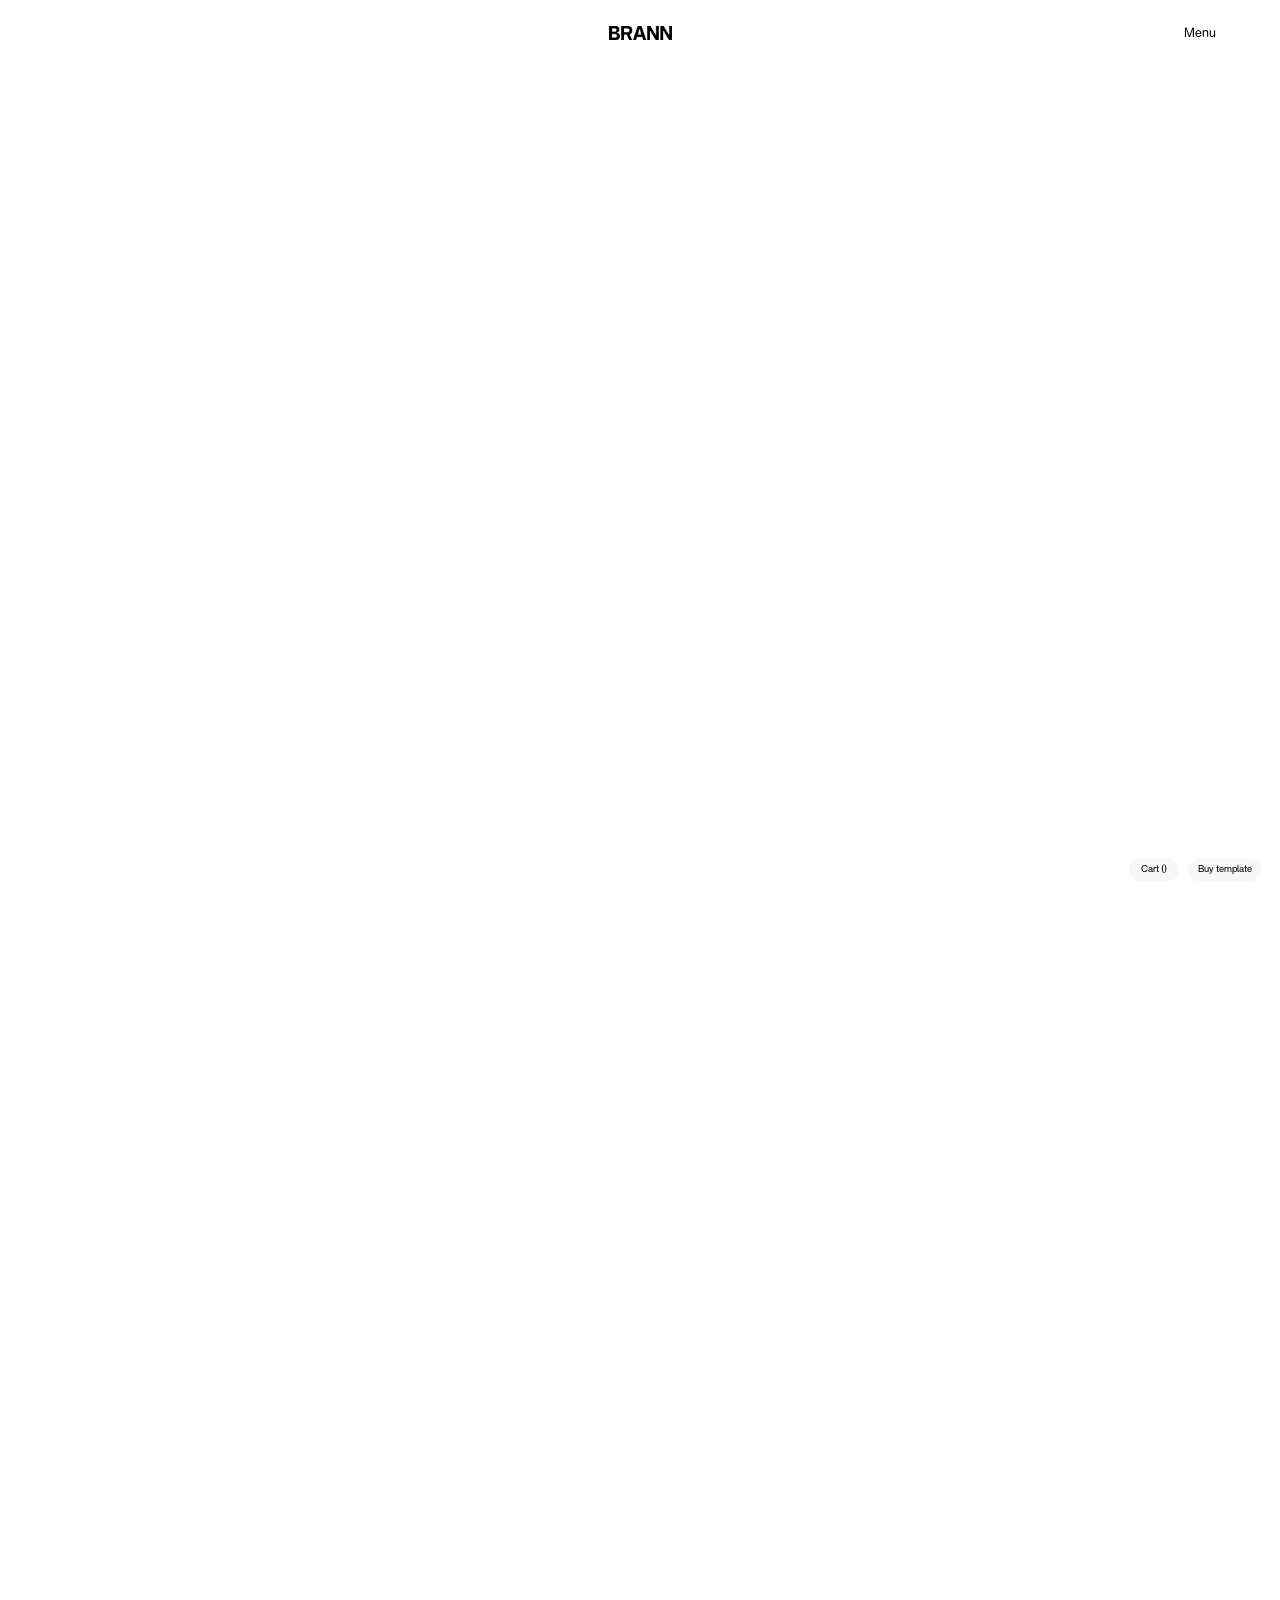
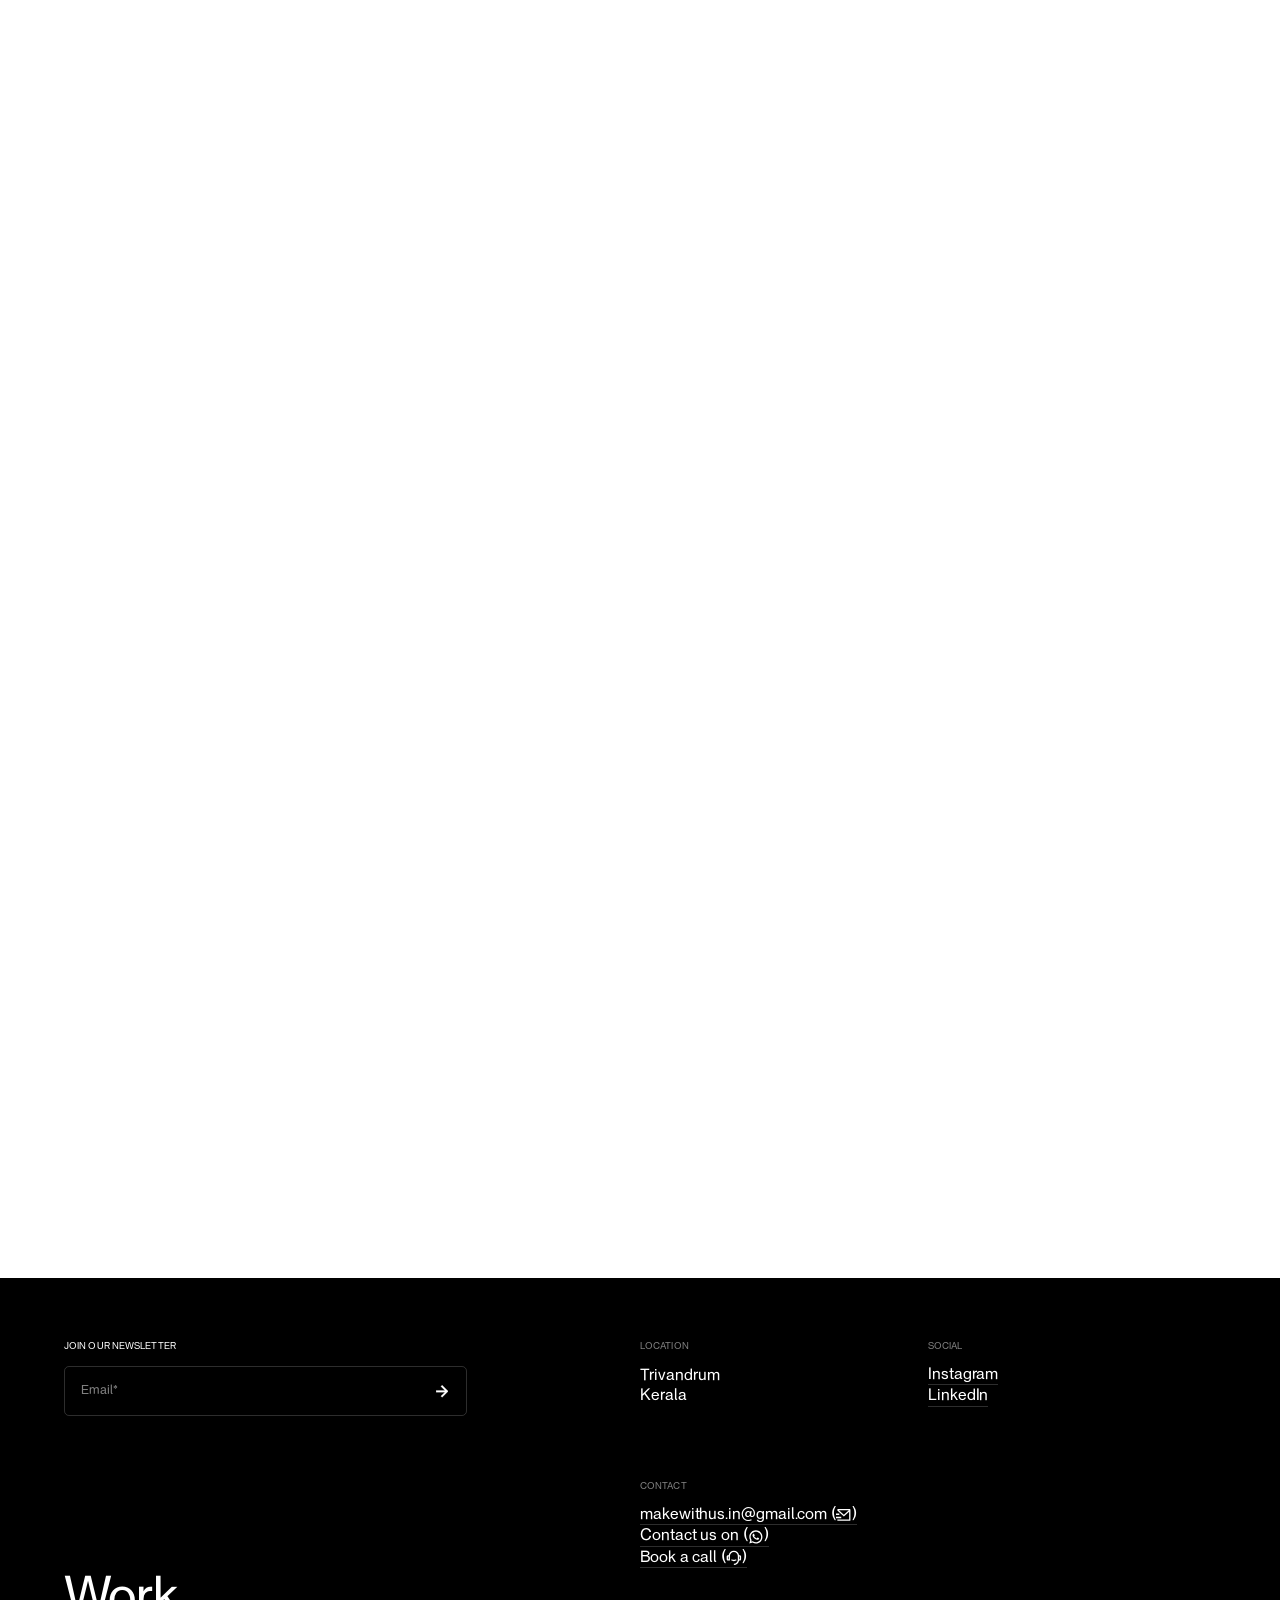
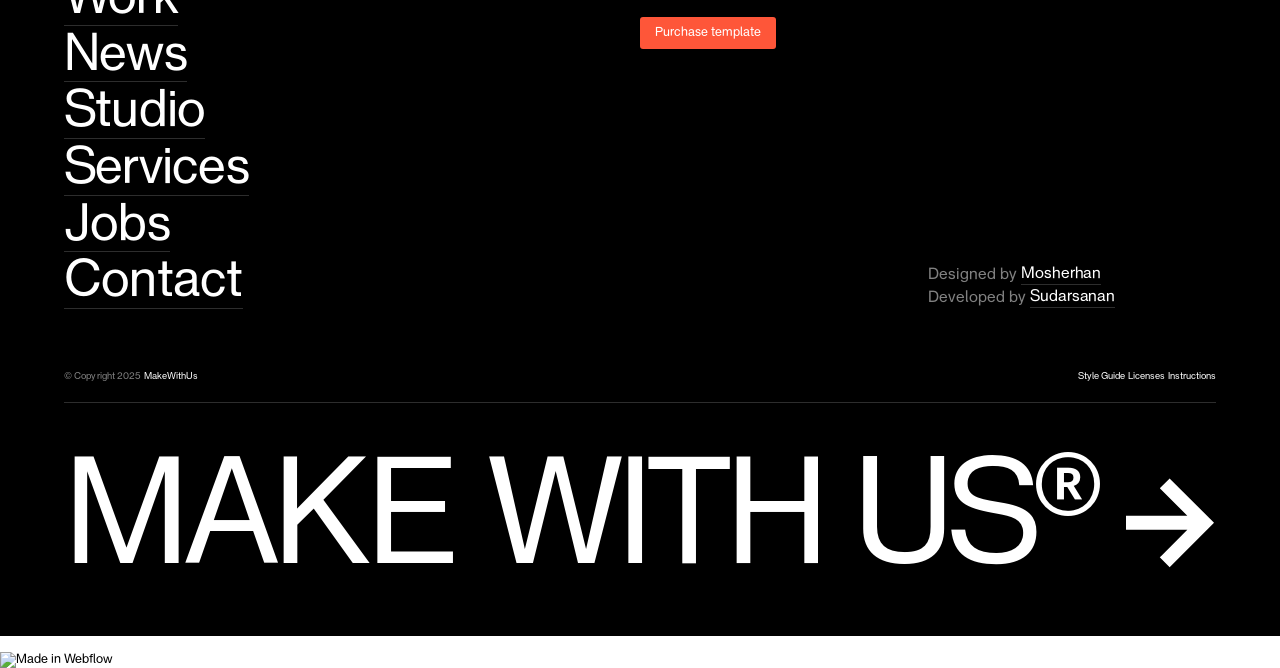
==== commit 6ae3efa4: "Update" ====
--- a/test.htm
+++ b/test.htm
@@ -1170,7 +1170,7 @@
 
       <!-- client Section -->
 
-      <!-- <section class="section-dark">
+      <section class="section-dark">
         <div data-wf--spacing--variant="120" class="spacing w-variant-9ef5090a-e7d2-6101-0b81-3717dcd9652a"></div>
         <div class="flex-v_centered">
           <h2 class="tagline is-light">Clients</h2>
@@ -1373,7 +1373,7 @@
           </div>
         </div>
         <div data-wf--spacing--variant="80" class="spacing w-variant-23cec5a7-8f8b-1449-a0ee-fb3db7e00280"></div>
-      </section> -->
+      </section> 
 
       <section>
         <div class="spacer-240"></div>
@@ -1434,7 +1434,7 @@
 
        <div data-wf--spacing--variant="200" class="spacing w-variant-f8d86e4f-0b1f-8fe1-0aea-1049b5e19c1c"></div>
 
-      <!-- <section>
+      <section>
        
         <div class="w-layout-vflex page-padding">
           <div class="w-layout-vflex max-w-75">
@@ -1804,7 +1804,7 @@
             </div>
           </div>
         </div>
-      </section> -->
+      </section> 
       
     </main>
     <section class="section_default bg-black">
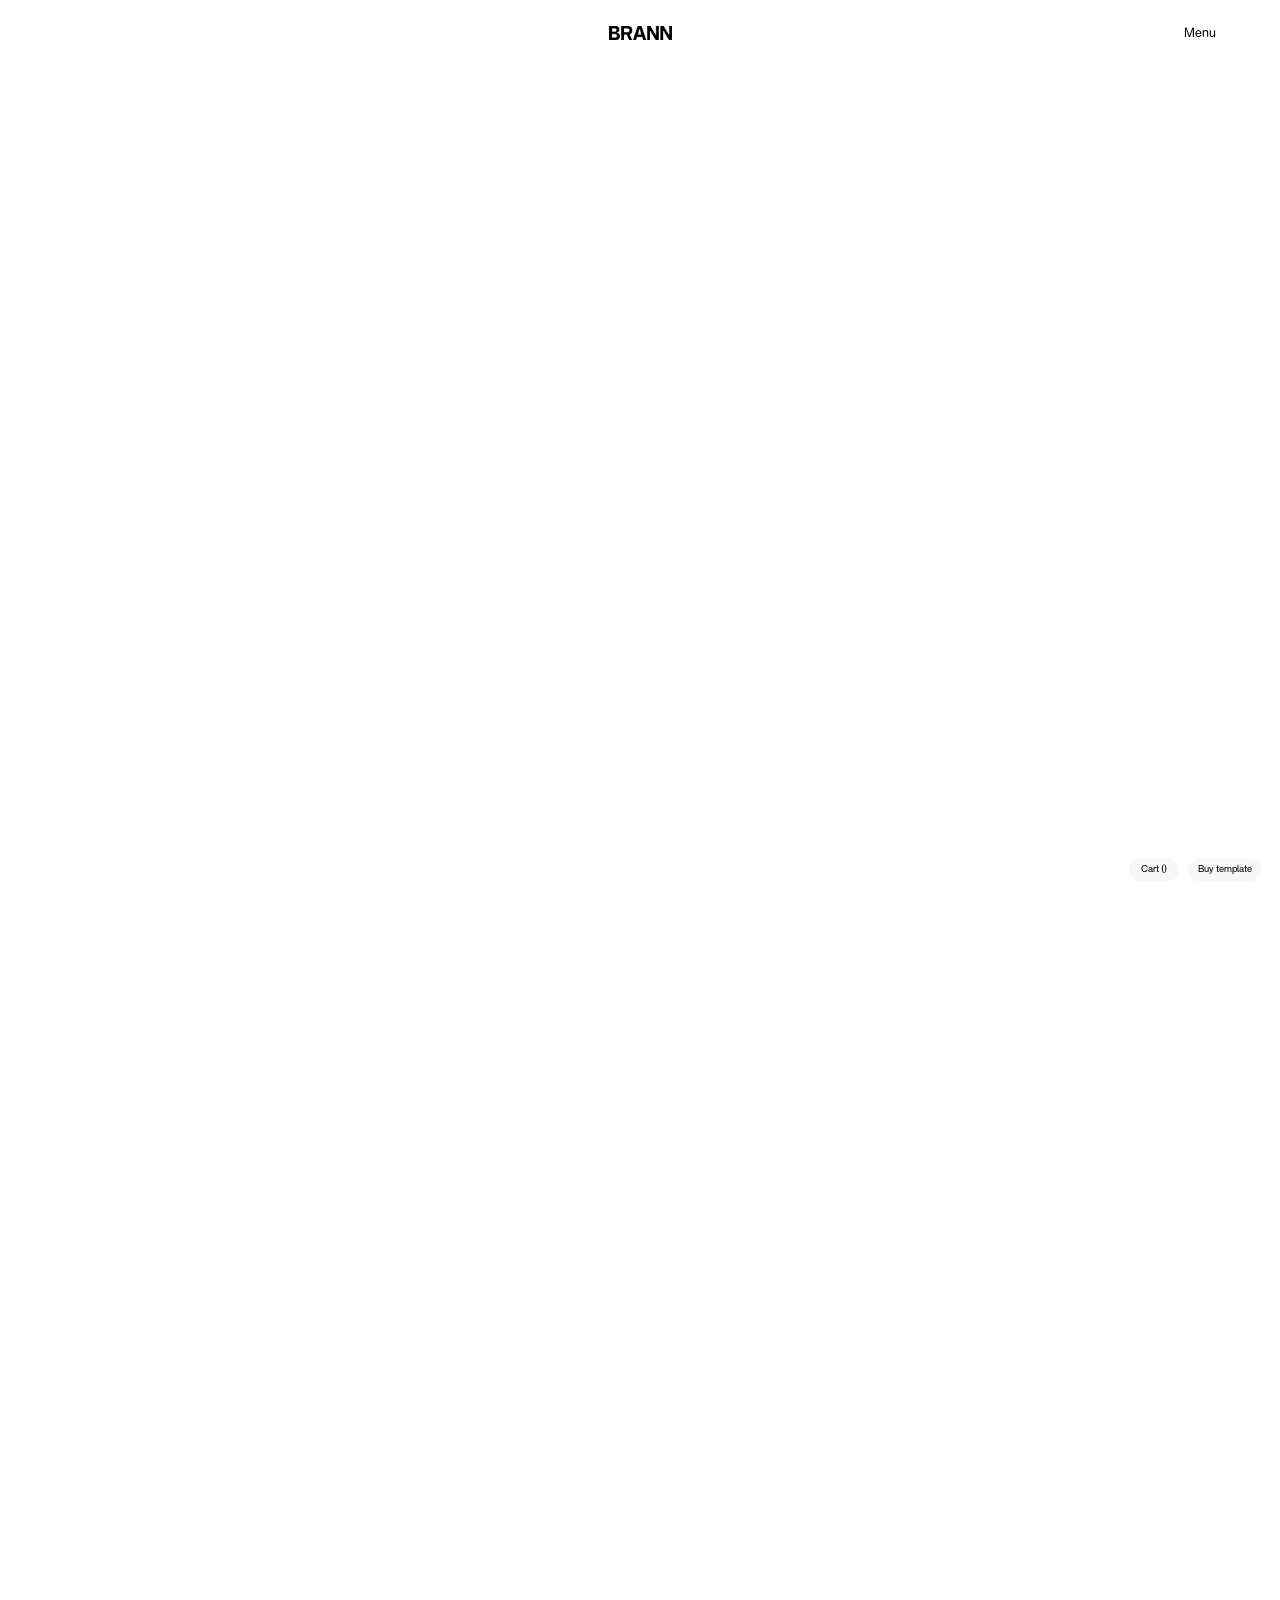
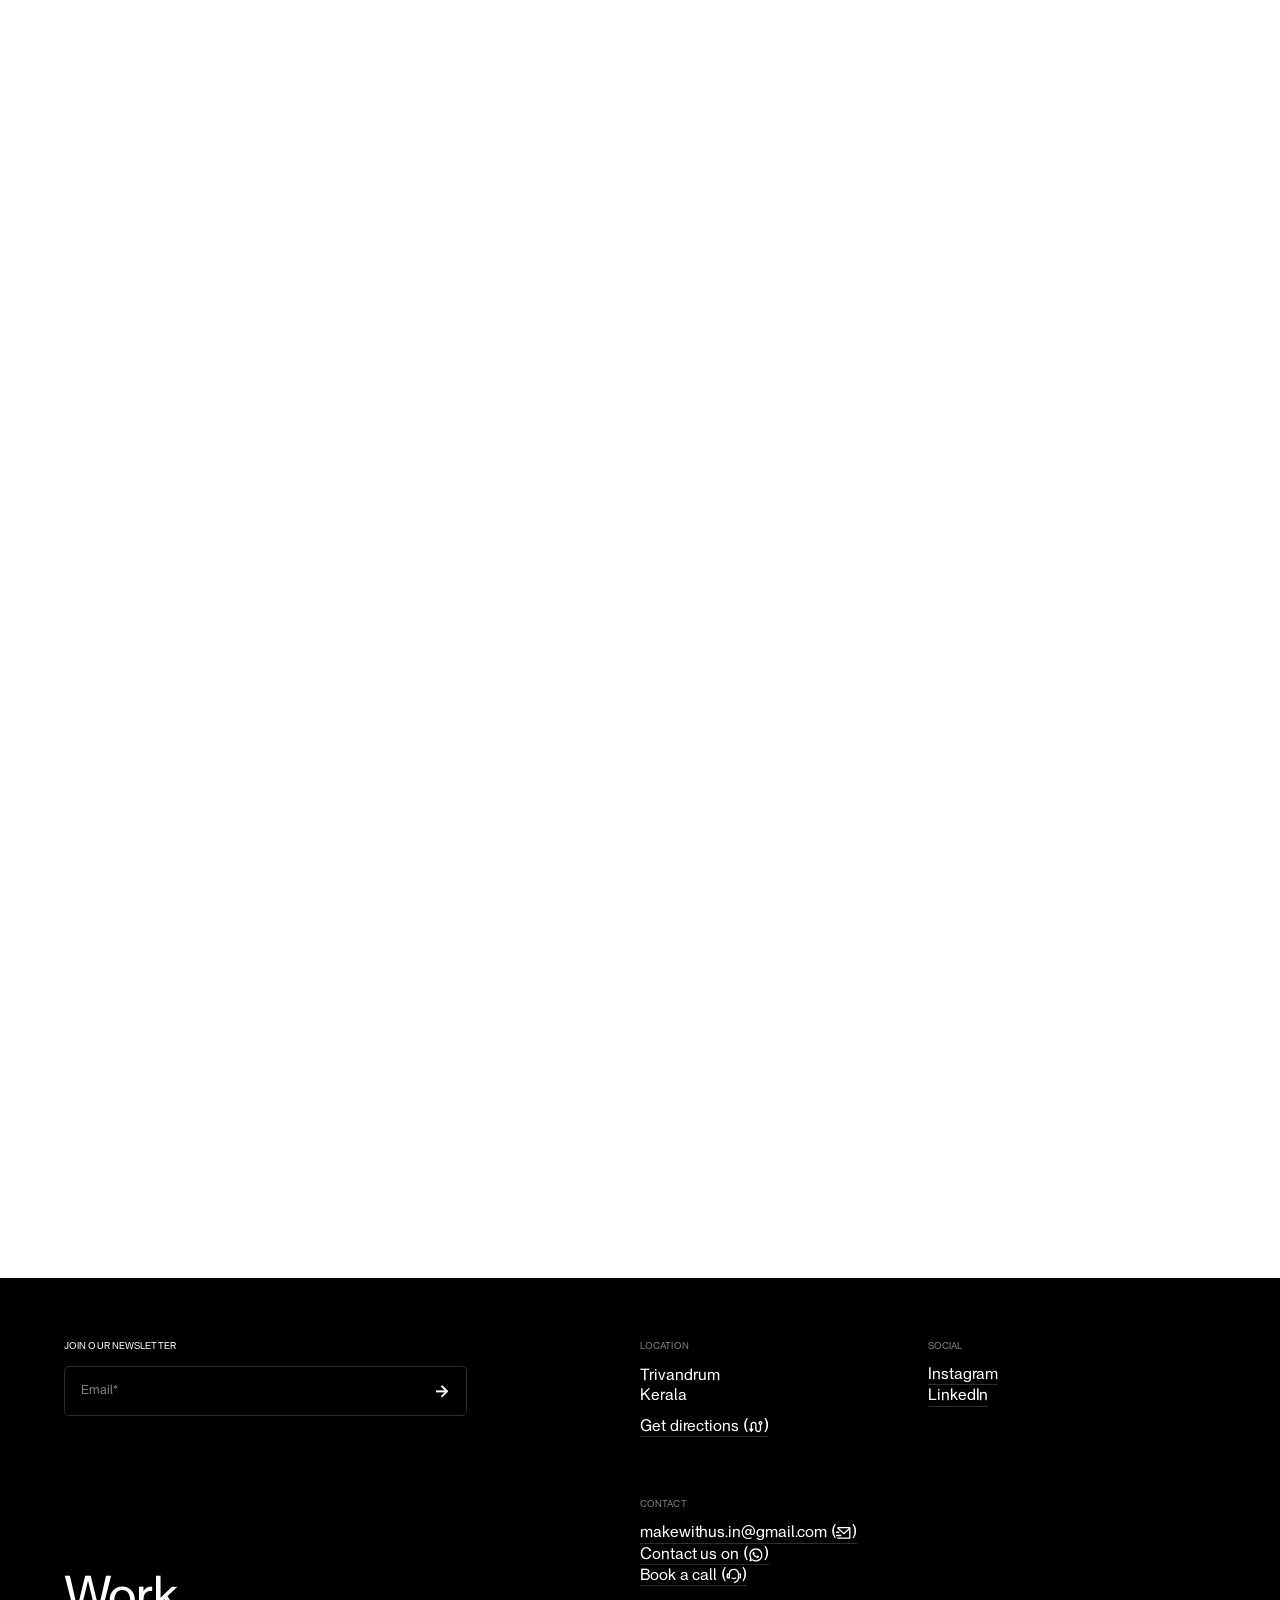
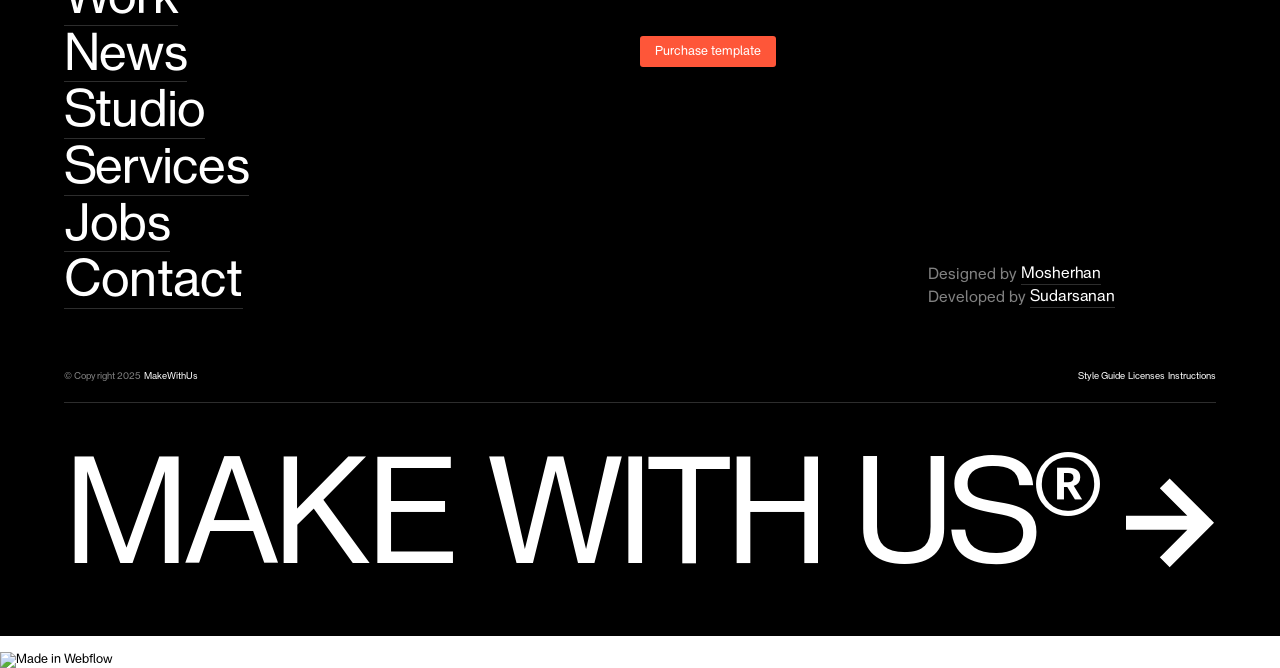
==== commit 80689079: "Update" ====
--- a/test.htm
+++ b/test.htm
@@ -1886,7 +1886,7 @@
               <div data-wf--spacing--variant="16" class="spacing w-variant-20f33489-51e7-08b1-3ecd-2e9aaaa3f69e"></div>
               <p>Trivandrum<br>Kerala</p>
               <div data-wf--spacing--variant="16" class="spacing w-variant-20f33489-51e7-08b1-3ecd-2e9aaaa3f69e"></div>
-              <!-- <a href="https://maps.google.com/" target="_blank" class="text-link w-inline-block">
+              <a href="https://maps.google.com/" target="_blank" class="text-link w-inline-block">
                 <div class="w-layout-hflex list-h_center">
                   <div>Get directions (</div>
                   <div class="icon w-embed"><svg xmlns="http://www.w3.org/2000/svg" viewbox="0 0 24 24"
@@ -1900,7 +1900,7 @@
                 <div class="link-hover_wrap">
                   <div class="link-hover_underline"></div>
                 </div>
-              </a> -->
+              </a> 
             </div>
             <div data-wf--spacing--variant="80" class="spacing w-variant-23cec5a7-8f8b-1449-a0ee-fb3db7e00280"></div>
             <div class="w-layout-vflex">
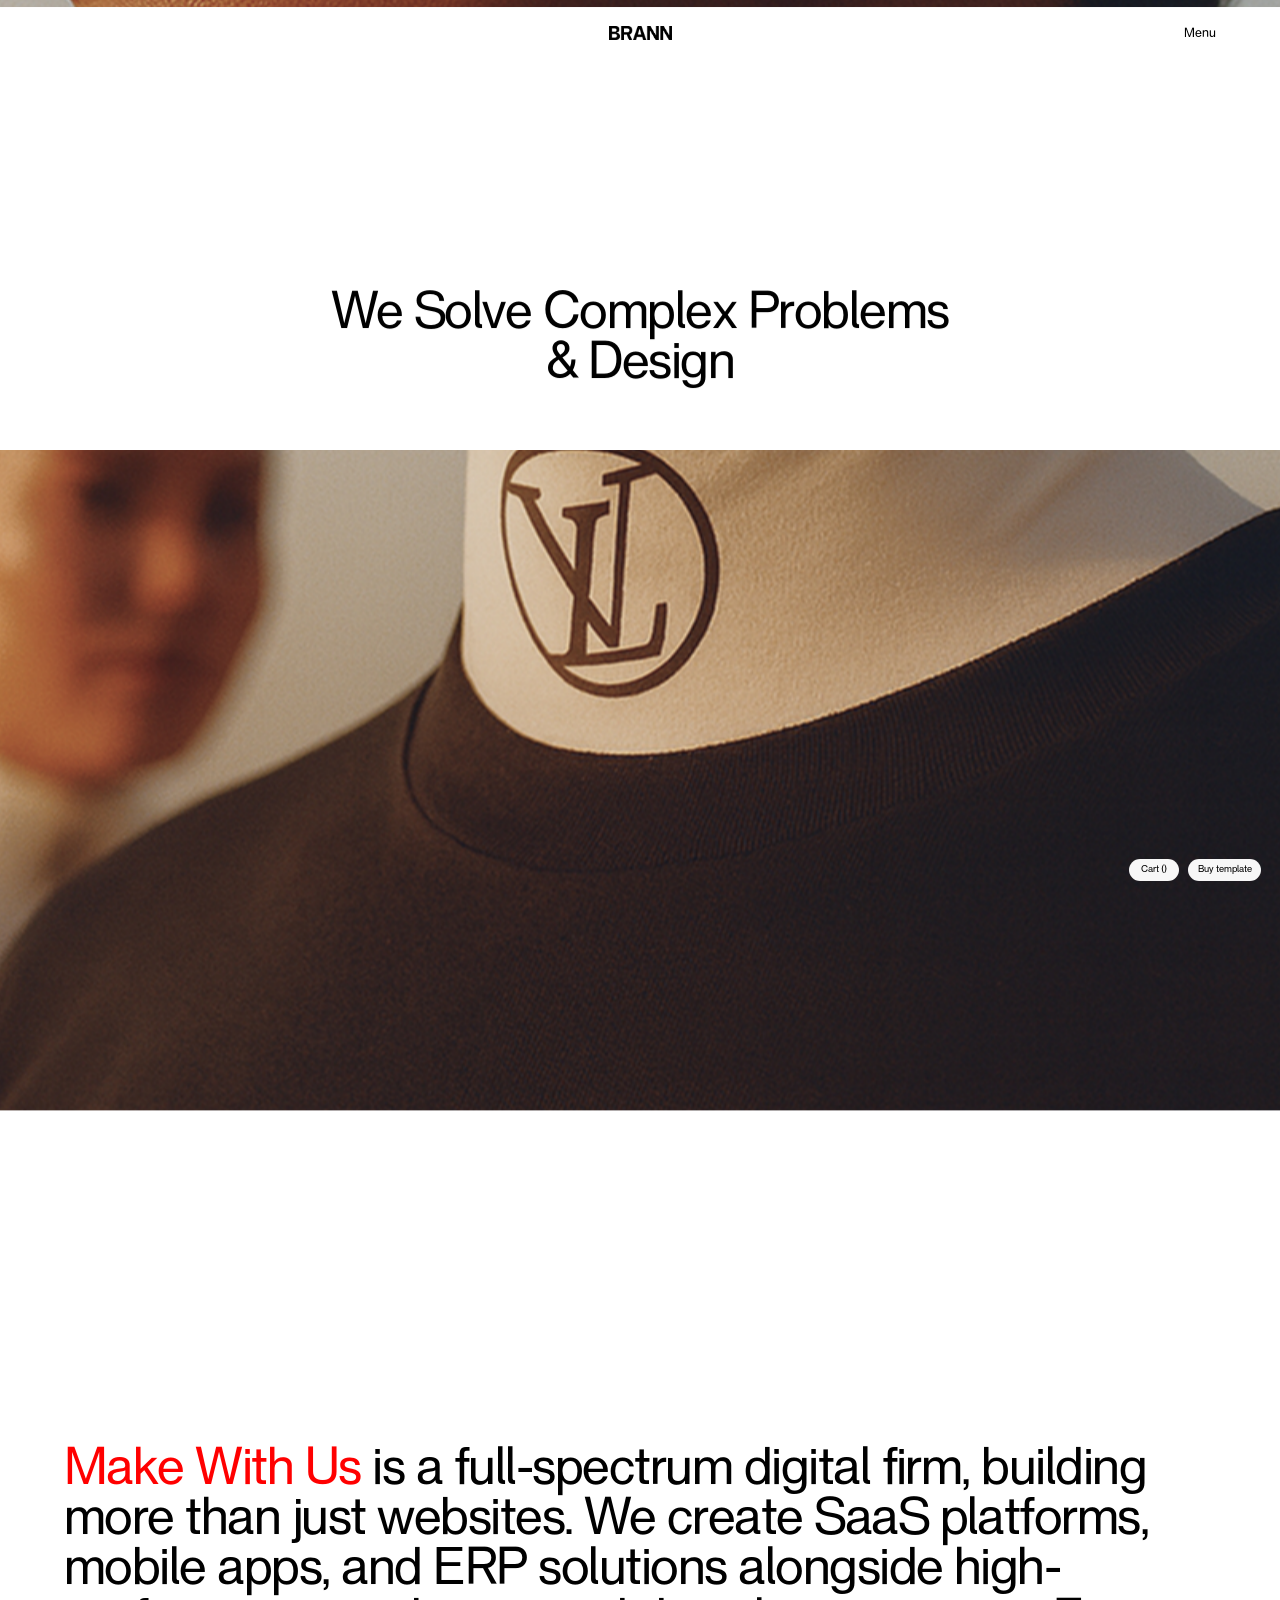
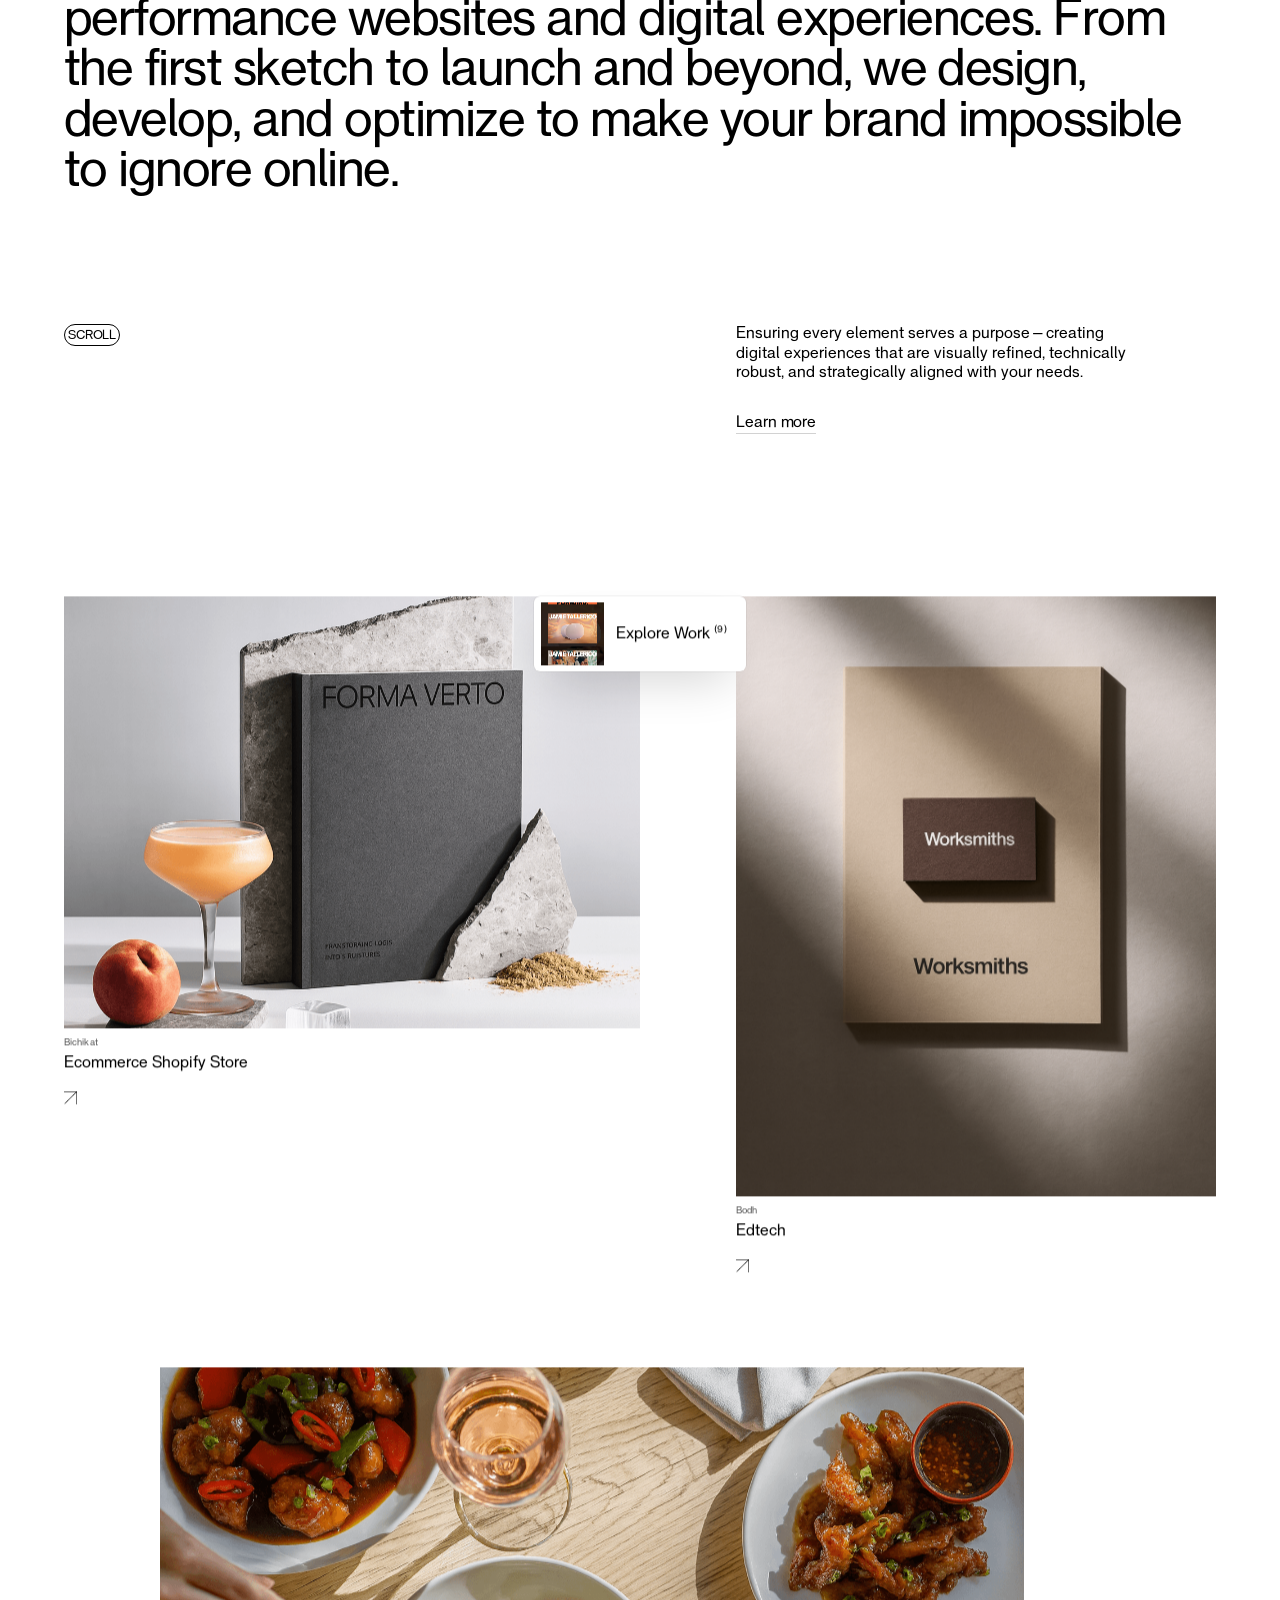
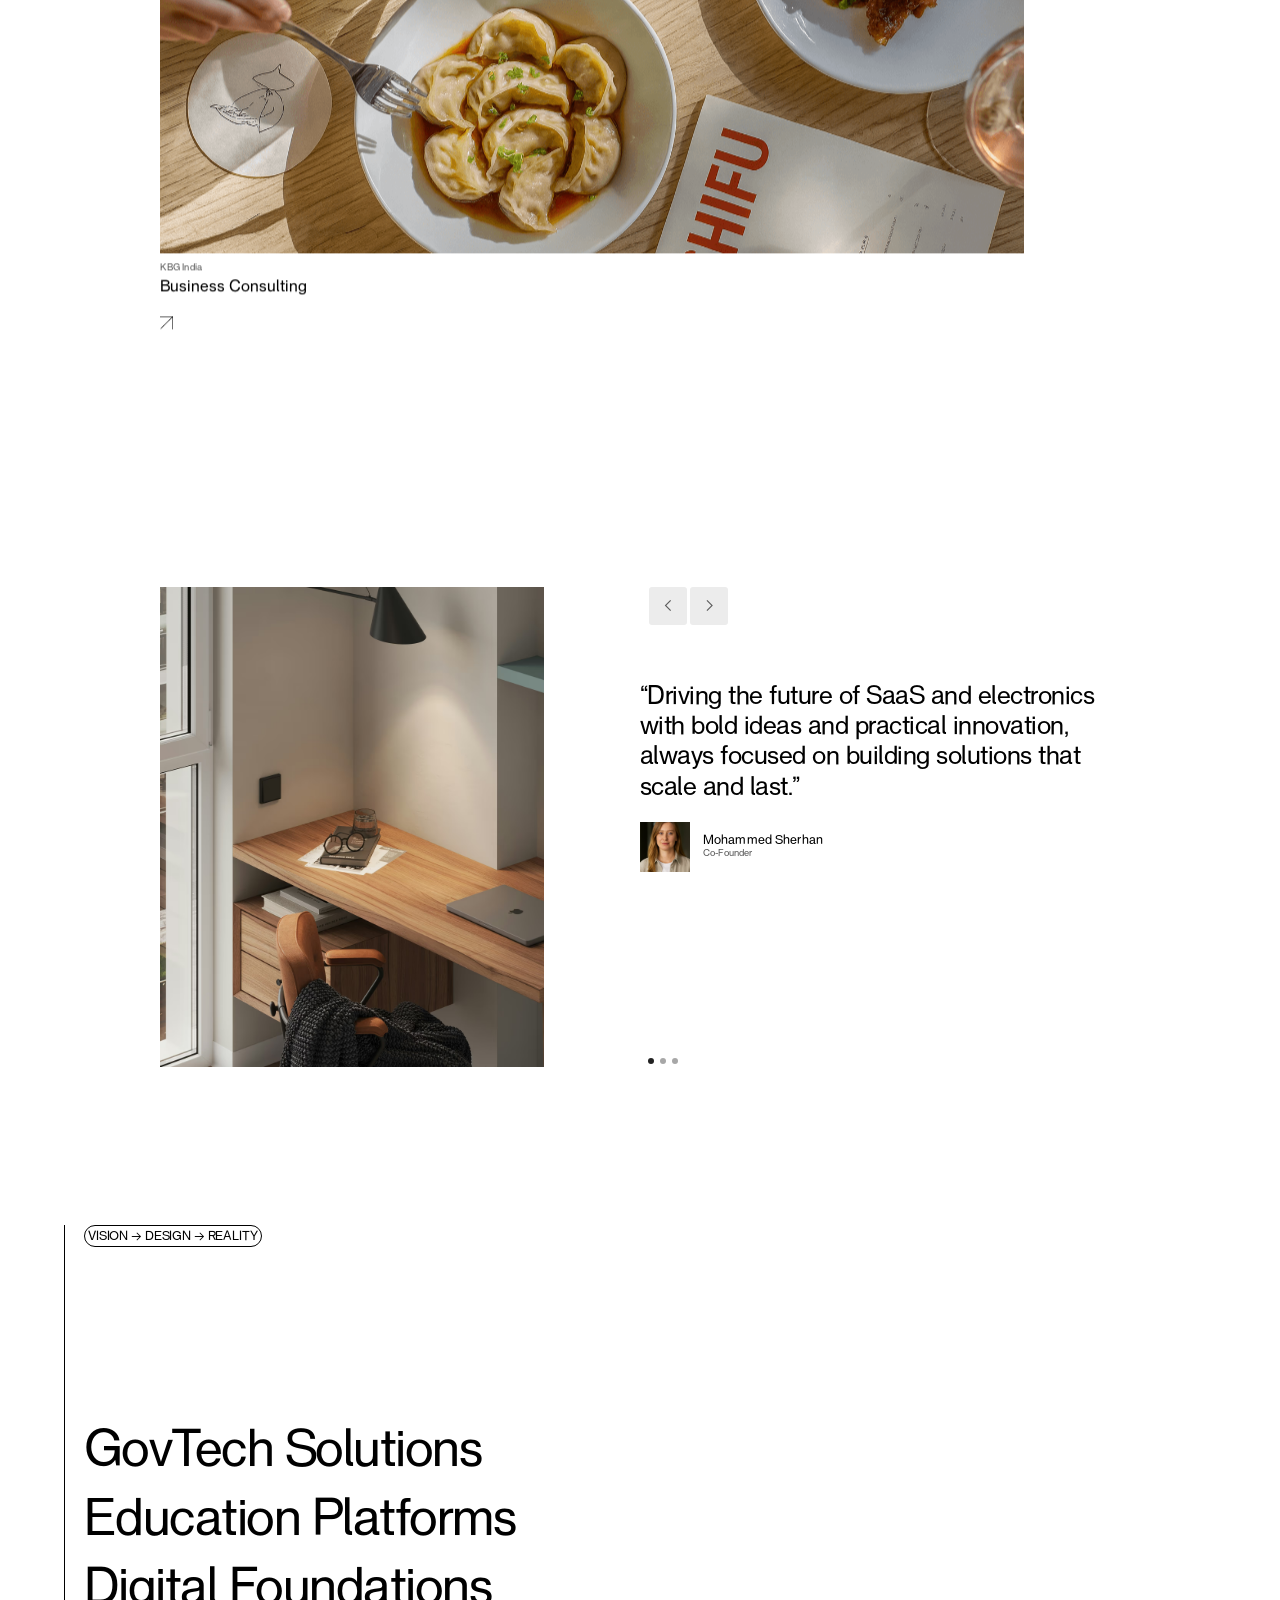
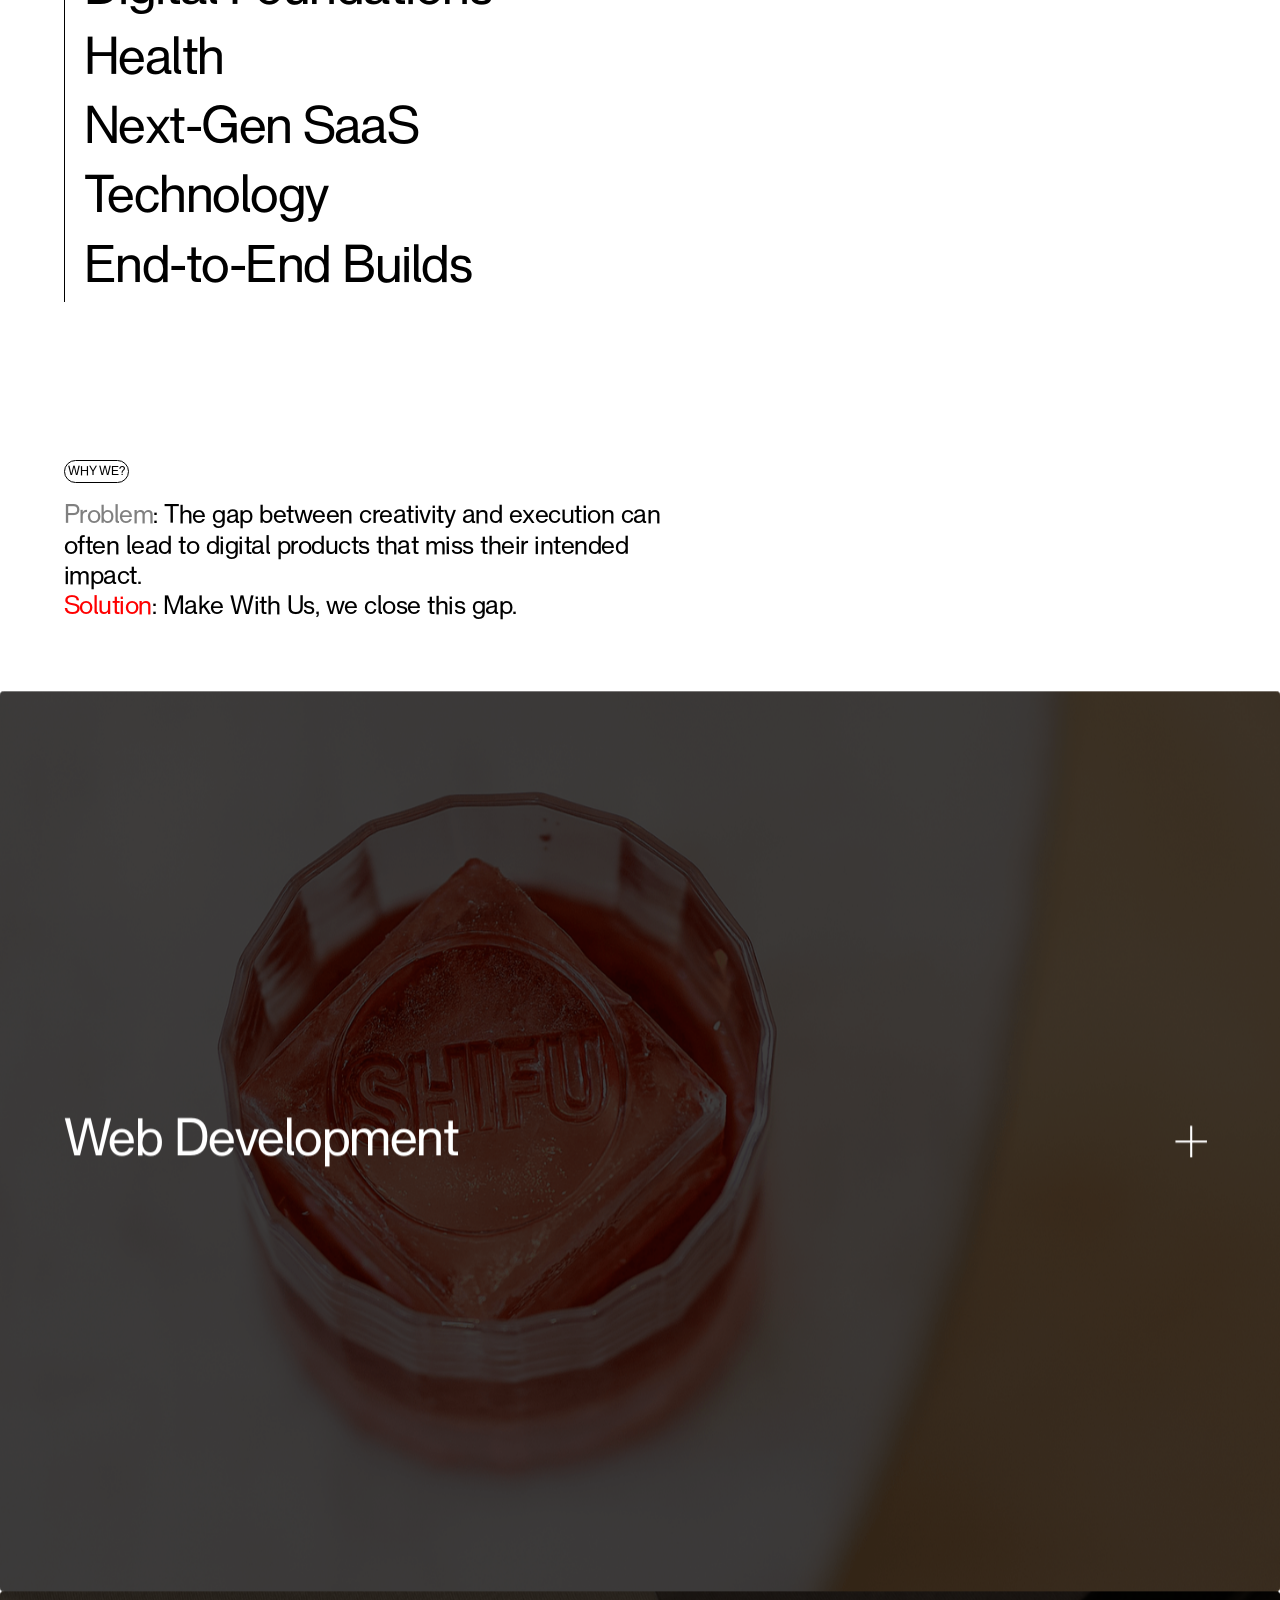
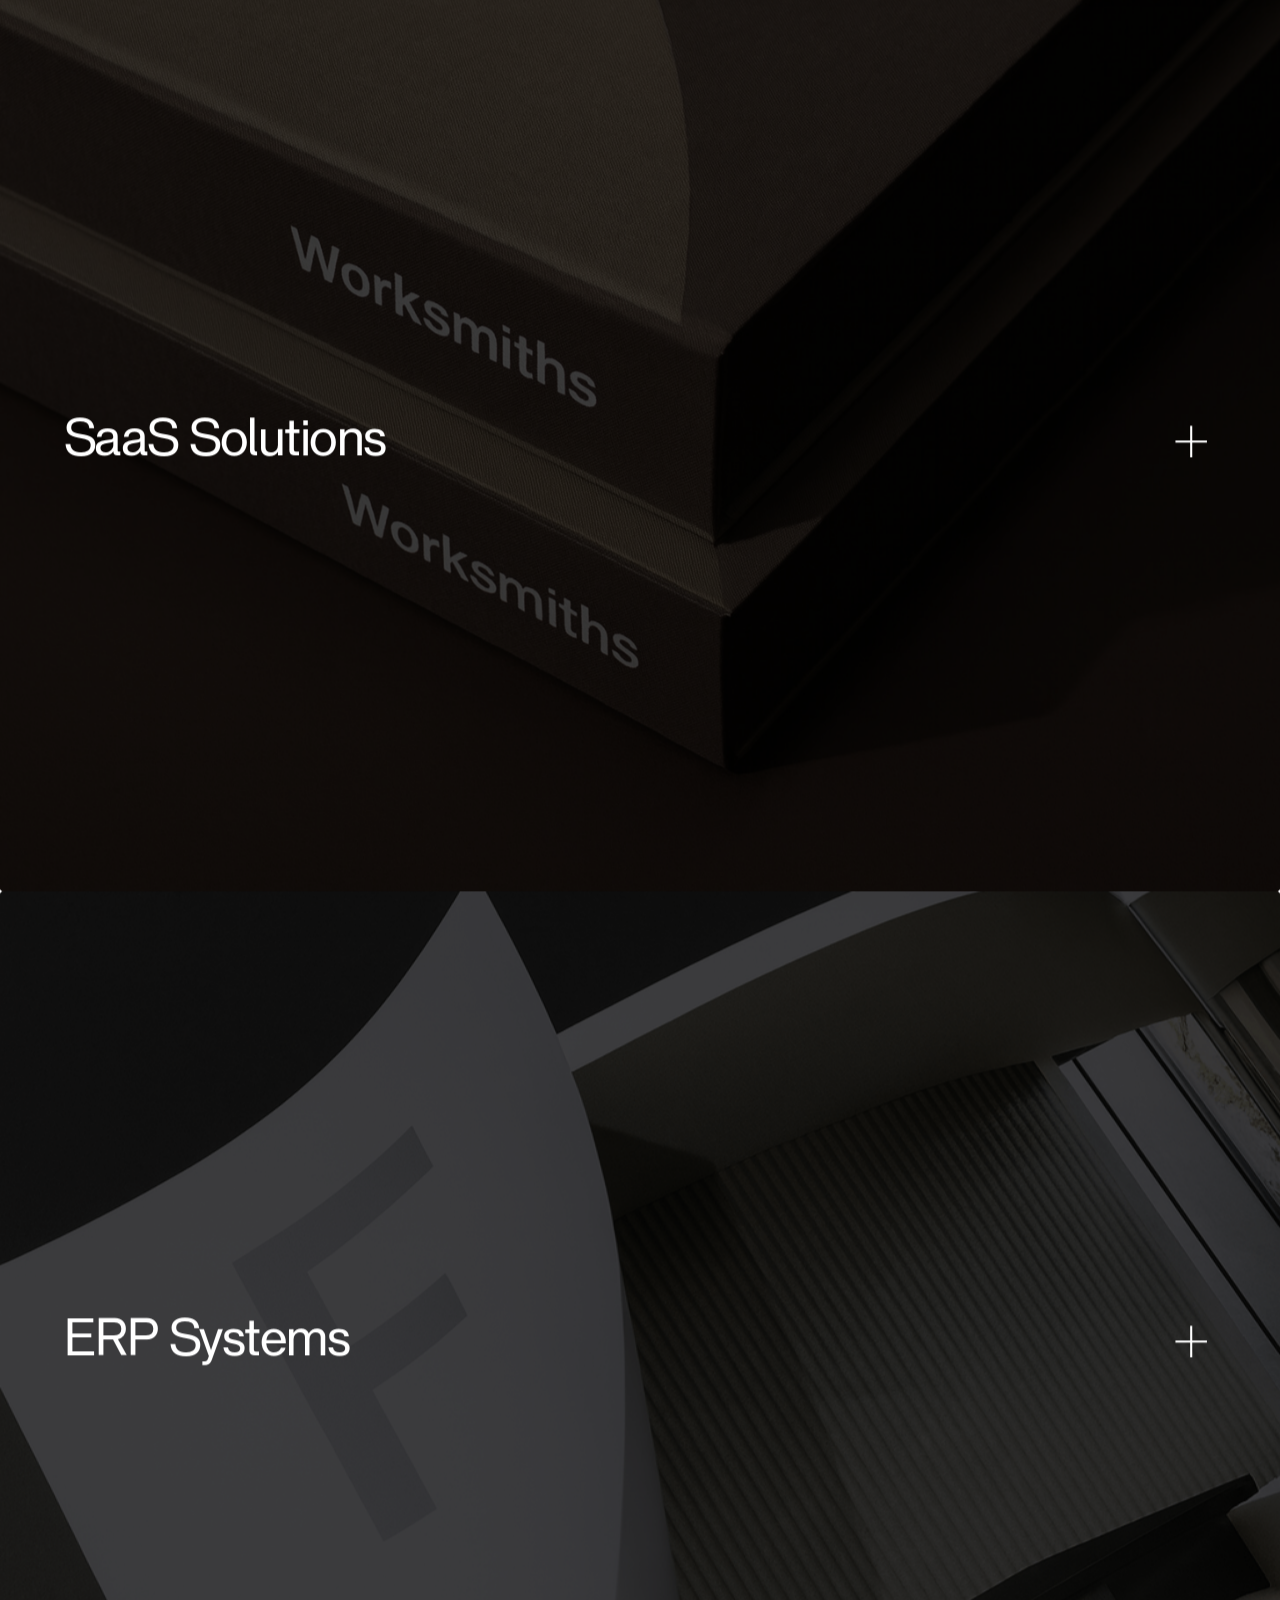
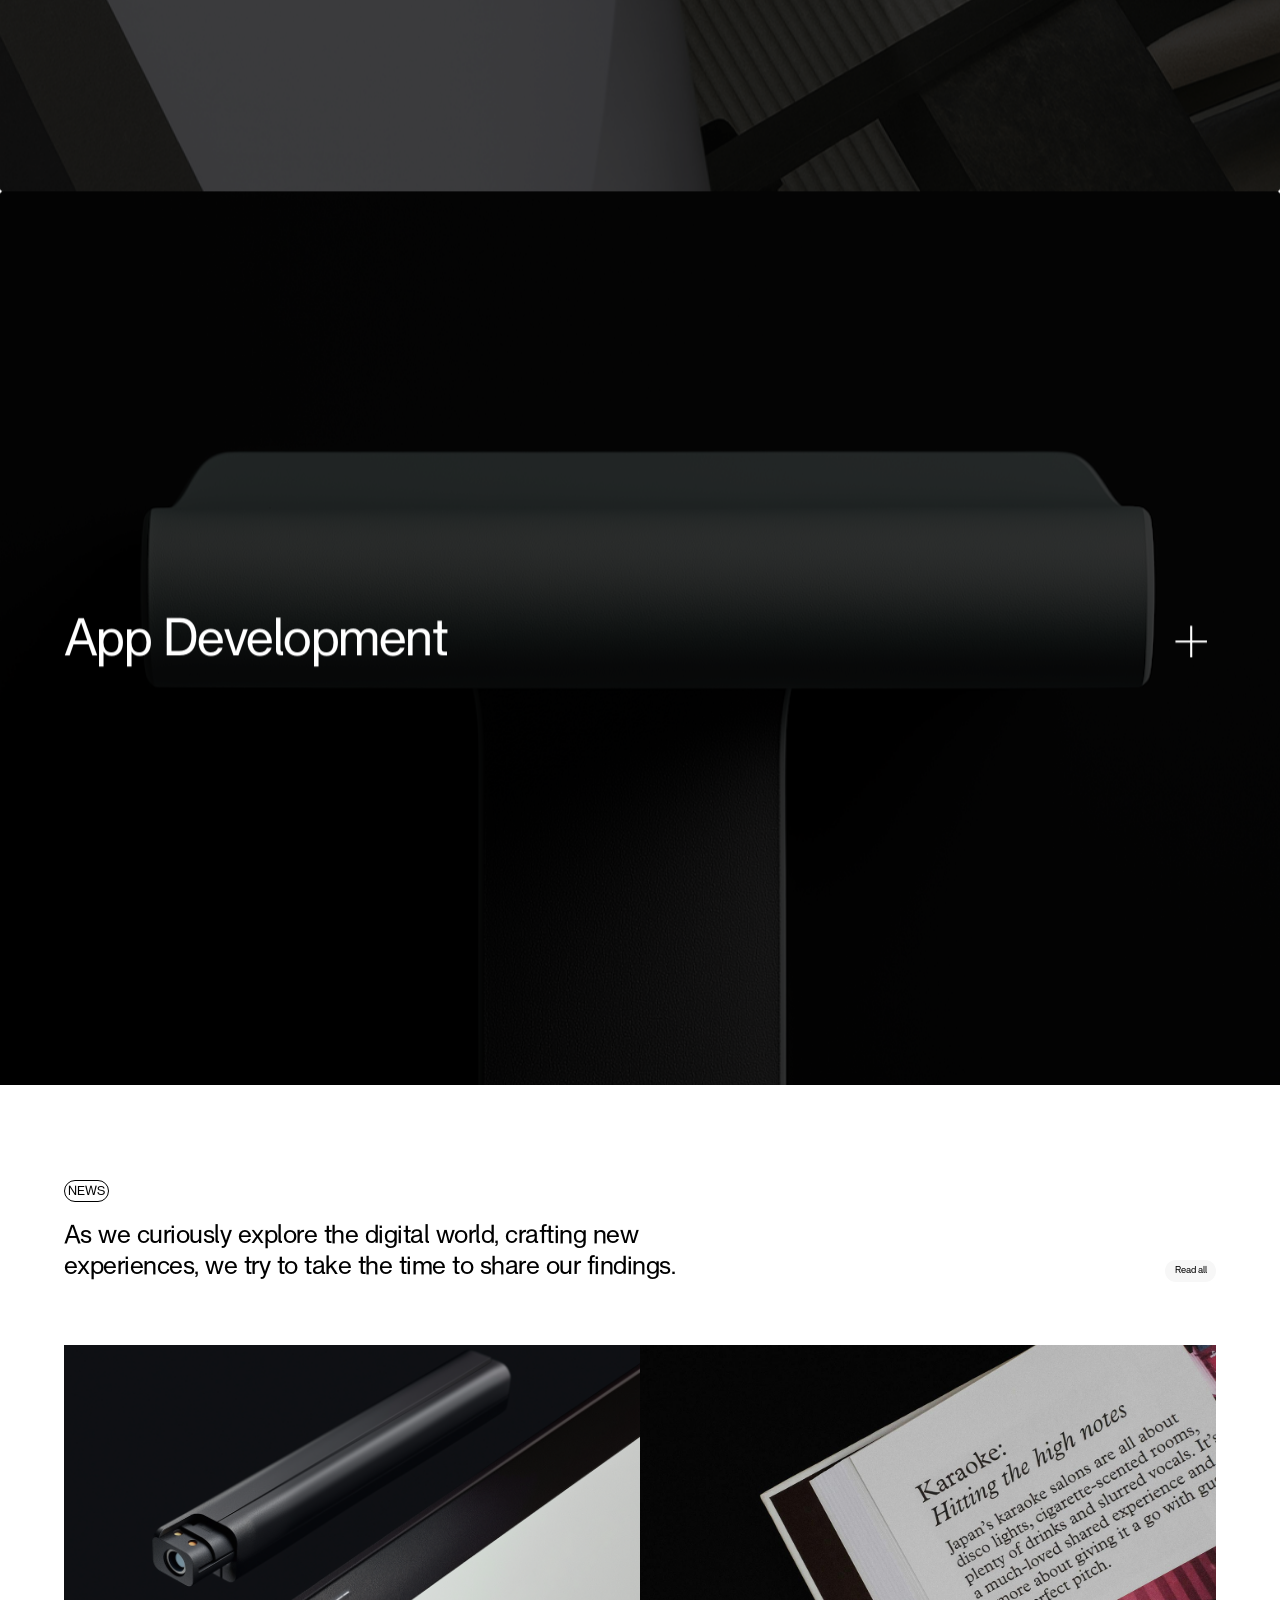
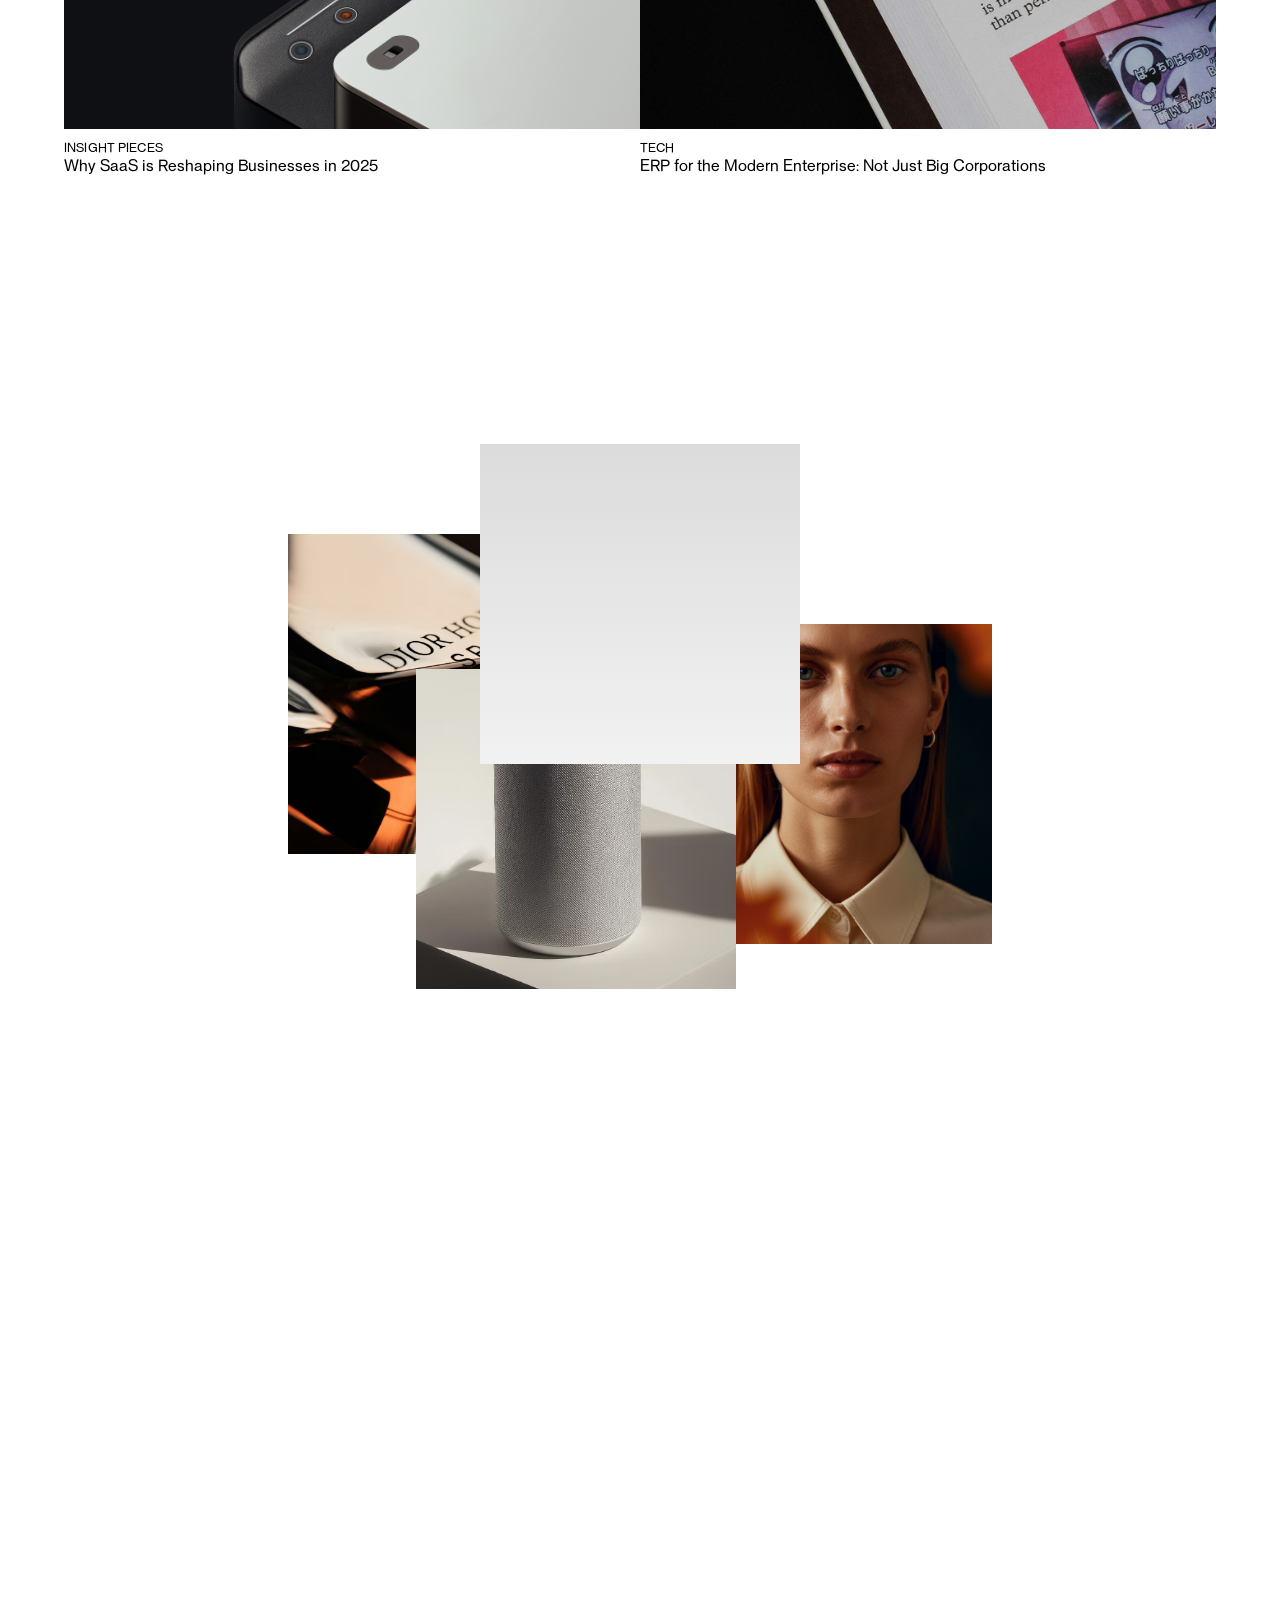
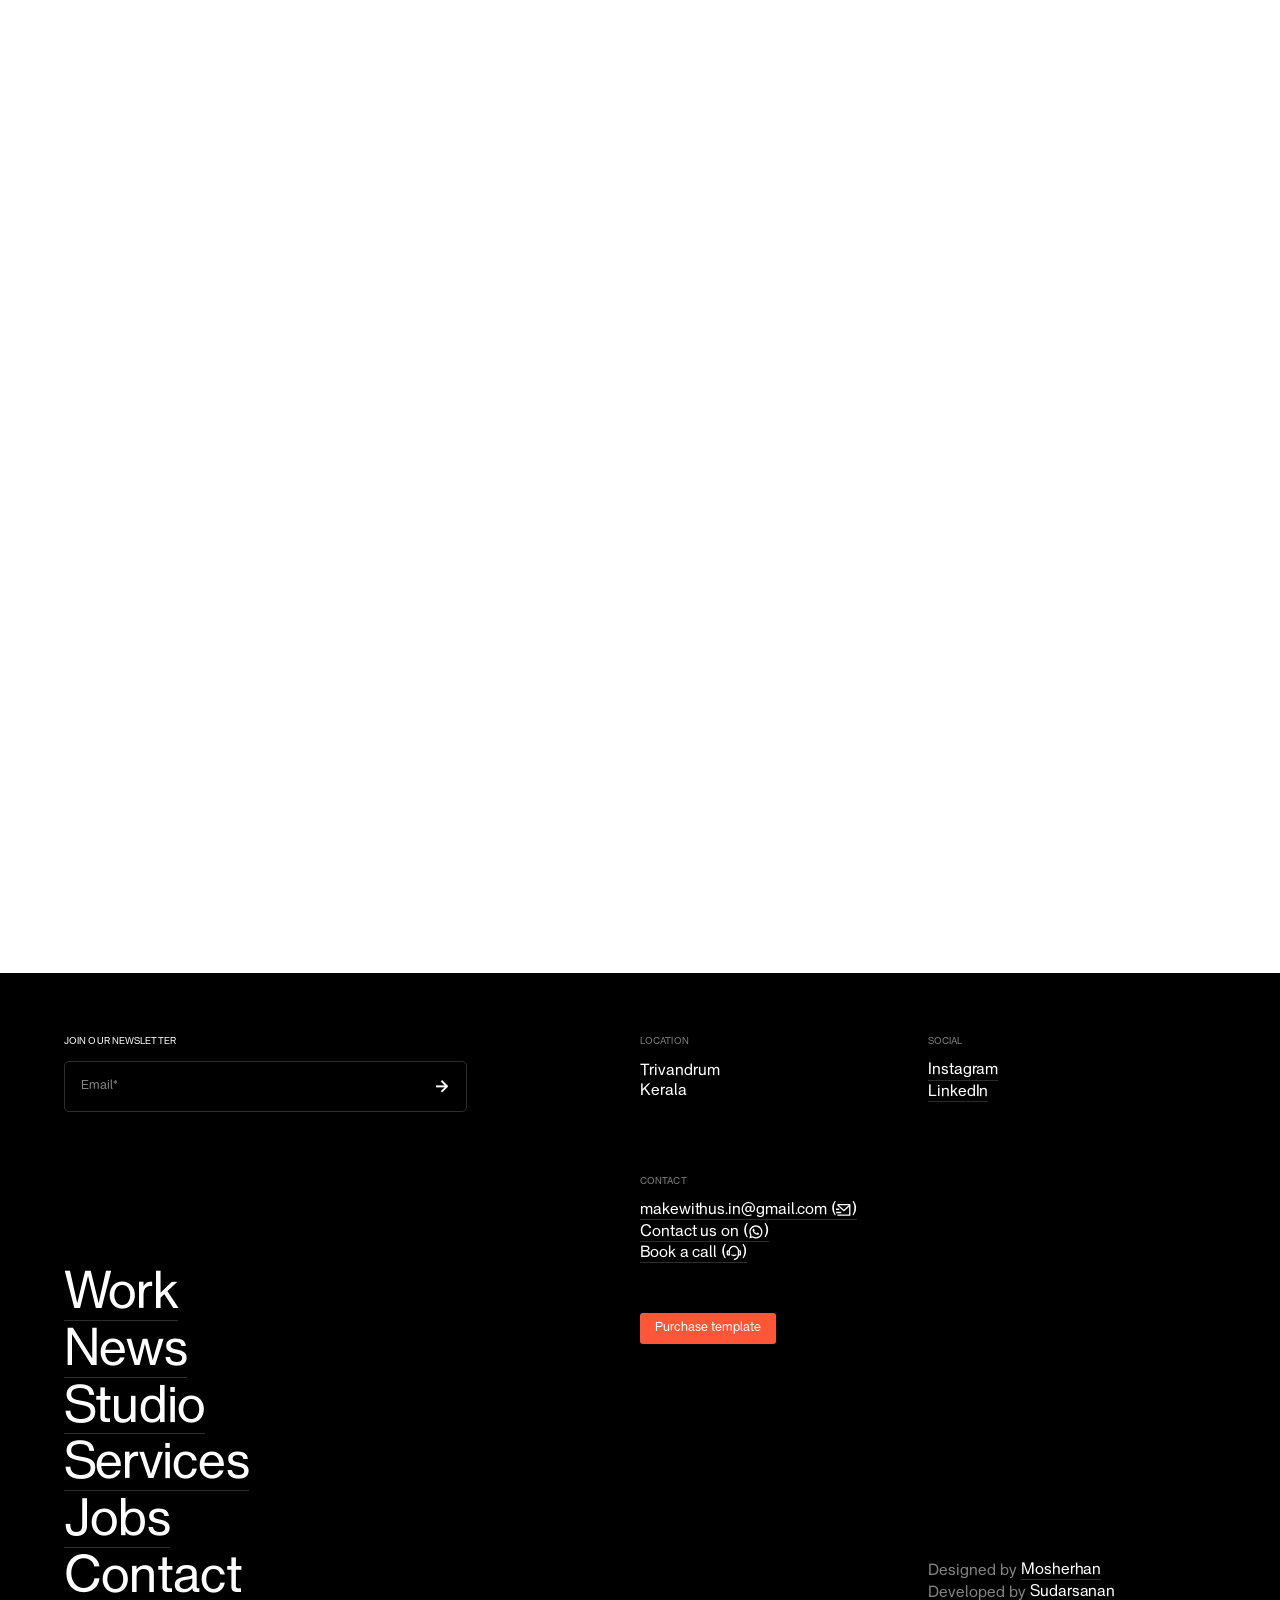
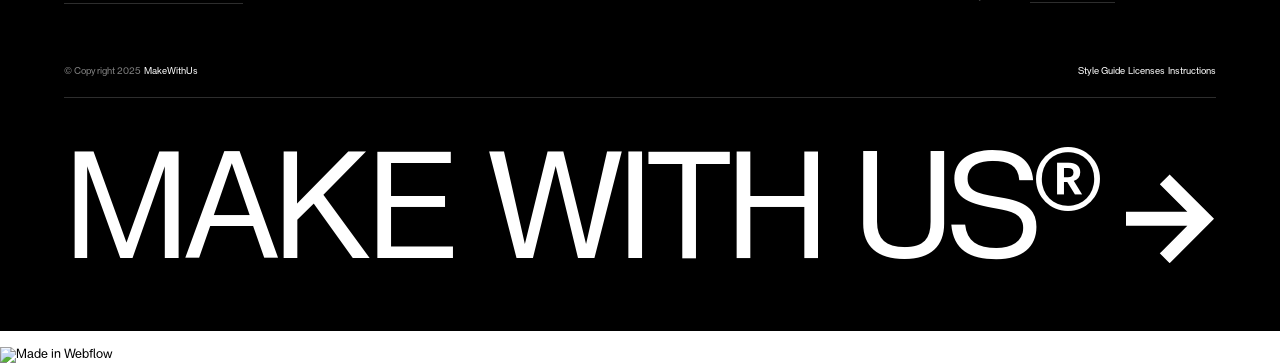
==== commit b8416606: "sudan" ====
--- a/test.htm
+++ b/test.htm
@@ -854,9 +854,8 @@
                   class="hover-thumb_link w-inline-block">
                   <div class="hover-thumb_image-wrap">
                     <div class="hover-thumb_image-mask"><img alt=""
-                        src="68a480bd18258a0deef8295c/68a579274a2e08065bcdb776_hyundai-motor-group-Q-raGGIRNgE-unsplash.jpg"
+                        src="images/enterprise.png"
                         sizes="100vw"
-                        srcset="68a480bd18258a0deef8295c/68a579274a2e08065bcdb776_hyundai-motor-group-Q-raGGIRNgE-unsplash-p-500.jpg 500w, 68a480bd18258a0deef8295c/68a579274a2e08065bcdb776_hyundai-motor-group-Q-raGGIRNgE-unsplash-p-800.jpg 800w, 68a480bd18258a0deef8295c/68a579274a2e08065bcdb776_hyundai-motor-group-Q-raGGIRNgE-unsplash-p-1080.jpg 1080w, 68a480bd18258a0deef8295c/68a579274a2e08065bcdb776_hyundai-motor-group-Q-raGGIRNgE-unsplash-p-1600.jpg 1600w, 68a480bd18258a0deef8295c/68a579274a2e08065bcdb776_hyundai-motor-group-Q-raGGIRNgE-unsplash-p-2000.jpg 2000w, 68a480bd18258a0deef8295c/68a579274a2e08065bcdb776_hyundai-motor-group-Q-raGGIRNgE-unsplash.jpg 2400w"
                         class="hover-thumb_image"></div>
                   </div>
                   <div class="hover-thumb_title-perspective">
@@ -871,8 +870,7 @@
                   class="hover-thumb_link w-inline-block">
                   <div class="hover-thumb_image-wrap">
                     <div class="hover-thumb_image-mask"><img alt=""
-                        src="68a480bd18258a0deef8295c/68ac1e1f429fc4003e09b2a8_02%20%281%29.png" sizes="100vw"
-                        srcset="68a480bd18258a0deef8295c/68ac1e1f429fc4003e09b2a8_02%20%281%29-p-500.png 500w, 68a480bd18258a0deef8295c/68ac1e1f429fc4003e09b2a8_02%20%281%29-p-800.png 800w, 68a480bd18258a0deef8295c/68ac1e1f429fc4003e09b2a8_02%20%281%29-p-1080.png 1080w, 68a480bd18258a0deef8295c/68ac1e1f429fc4003e09b2a8_02%20%281%29.png 1536w"
+                        src="images/smart-apps.png" sizes="100vw"
                         class="hover-thumb_image"></div>
                   </div>
                   <div class="hover-thumb_title-perspective">
@@ -887,10 +885,8 @@
                   class="hover-thumb_link w-inline-block">
                   <div class="hover-thumb_image-wrap">
                     <div class="hover-thumb_image-mask"><img alt=""
-                        src="68a480bd18258a0deef8295c/68a579447f2815797b3c0ec9_maxim-lozyanko-qFsxwpoDIB4-unsplash.jpg"
-                        sizes="100vw"
-                        srcset="68a480bd18258a0deef8295c/68a579447f2815797b3c0ec9_maxim-lozyanko-qFsxwpoDIB4-unsplash-p-500.jpg 500w, 68a480bd18258a0deef8295c/68a579447f2815797b3c0ec9_maxim-lozyanko-qFsxwpoDIB4-unsplash-p-800.jpg 800w, 68a480bd18258a0deef8295c/68a579447f2815797b3c0ec9_maxim-lozyanko-qFsxwpoDIB4-unsplash-p-1080.jpg 1080w, 68a480bd18258a0deef8295c/68a579447f2815797b3c0ec9_maxim-lozyanko-qFsxwpoDIB4-unsplash-p-1600.jpg 1600w, 68a480bd18258a0deef8295c/68a579447f2815797b3c0ec9_maxim-lozyanko-qFsxwpoDIB4-unsplash-p-2000.jpg 2000w, 68a480bd18258a0deef8295c/68a579447f2815797b3c0ec9_maxim-lozyanko-qFsxwpoDIB4-unsplash.jpg 2400w"
-                        class="hover-thumb_image"></div>
+                        src="images/govt.png"
+                        sizes="100vw" class="hover-thumb_image"></div>
                   </div>
                   <div class="hover-thumb_title-perspective">
                     <div data-w-id="8d67a5c8-2bbc-c692-eb1f-c6b07af61ebc"
@@ -904,9 +900,8 @@
                   class="hover-thumb_link w-inline-block">
                   <div class="hover-thumb_image-wrap">
                     <div class="hover-thumb_image-mask"><img alt=""
-                        src="68a480bd18258a0deef8295c/68a579592d4d562cb3851197_Modern%20Device%20Close-Up%20%281%29.png"
+                        src="images/education.png"
                         sizes="100vw"
-                        srcset="68a480bd18258a0deef8295c/68a579592d4d562cb3851197_Modern%20Device%20Close-Up%20%281%29-p-500.png 500w, 68a480bd18258a0deef8295c/68a579592d4d562cb3851197_Modern%20Device%20Close-Up%20%281%29.png 800w"
                         class="hover-thumb_image"></div>
                   </div>
                   <div class="hover-thumb_title-perspective">
@@ -921,10 +916,8 @@
                   class="hover-thumb_link w-inline-block">
                   <div class="hover-thumb_image-wrap">
                     <div class="hover-thumb_image-mask"><img alt=""
-                        src="68a480bd18258a0deef8295c/68a480bd18258a0deef82b22_d966fb57b222b4c574ad2cee07681299.jpg"
-                        sizes="100vw"
-                        srcset="68a480bd18258a0deef8295c/68a480bd18258a0deef82b22_d966fb57b222b4c574ad2cee07681299-p-500.jpg 500w, 68a480bd18258a0deef8295c/68a480bd18258a0deef82b22_d966fb57b222b4c574ad2cee07681299.jpg 736w"
-                        class="hover-thumb_image"></div>
+                        src="images/digitalfoundation.png"
+                        sizes="100vw"   class="hover-thumb_image"></div>
                   </div>
                   <div class="hover-thumb_title-perspective">
                     <div data-w-id="8d67a5c8-2bbc-c692-eb1f-c6b07af61ebc"
@@ -938,9 +931,8 @@
                   class="hover-thumb_link w-inline-block">
                   <div class="hover-thumb_image-wrap">
                     <div class="hover-thumb_image-mask"><img alt=""
-                        src="68a480bd18258a0deef8295c/68b176118d74d681c57cd4cf_07.jpg" sizes="100vw"
-                        srcset="68a480bd18258a0deef8295c/68b176118d74d681c57cd4cf_07-p-500.jpg 500w, 68a480bd18258a0deef8295c/68b176118d74d681c57cd4cf_07-p-800.jpg 800w, 68a480bd18258a0deef8295c/68b176118d74d681c57cd4cf_07-p-1080.jpg 1080w, 68a480bd18258a0deef8295c/68b176118d74d681c57cd4cf_07.jpg 1536w"
-                        class="hover-thumb_image"></div>
+                        src="images/health.png" sizes="100vw"
+                       class="hover-thumb_image"></div>
                   </div>
                   <div class="hover-thumb_title-perspective">
                     <div data-w-id="8d67a5c8-2bbc-c692-eb1f-c6b07af61ebc"
@@ -954,8 +946,7 @@
                   class="hover-thumb_link w-inline-block">
                   <div class="hover-thumb_image-wrap">
                     <div class="hover-thumb_image-mask"><img alt=""
-                        src="68a480bd18258a0deef8295c/68aae7ef08c491ce49b03b4b_02-b.png" sizes="100vw"
-                        srcset="68a480bd18258a0deef8295c/68aae7ef08c491ce49b03b4b_02-b-p-500.png 500w, 68a480bd18258a0deef8295c/68aae7ef08c491ce49b03b4b_02-b-p-800.png 800w, 68a480bd18258a0deef8295c/68aae7ef08c491ce49b03b4b_02-b.png 1024w"
+                        src="images/saas.png" sizes="100vw"
                         class="hover-thumb_image"></div>
                   </div>
                   <div class="hover-thumb_title-perspective">
@@ -970,7 +961,7 @@
                   class="hover-thumb_link w-inline-block">
                   <div class="hover-thumb_image-wrap">
                     <div class="hover-thumb_image-mask"><img alt=""
-                        src="68a480bd18258a0deef8295c/68a57aa80a26b1d6f8543866_clay-banks-WNrMJykUiwU-unsplash%20%281%29.jpg"
+                        src="images/ai-agents.png"
                         class="hover-thumb_image"></div>
                   </div>
                   <div class="hover-thumb_title-perspective">
@@ -985,9 +976,9 @@
                   class="hover-thumb_link w-inline-block">
                   <div class="hover-thumb_image-wrap">
                     <div class="hover-thumb_image-mask"><img alt=""
-                        src="68a480bd18258a0deef8295c/68a57a2a1b8d5c27a5a36605_hyundai-motor-group-jpLxPK0Jm24-unsplash.jpg"
+                        src="images/endtoend.png"
                         sizes="100vw"
-                        srcset="68a480bd18258a0deef8295c/68a57a2a1b8d5c27a5a36605_hyundai-motor-group-jpLxPK0Jm24-unsplash-p-500.jpg 500w, 68a480bd18258a0deef8295c/68a57a2a1b8d5c27a5a36605_hyundai-motor-group-jpLxPK0Jm24-unsplash-p-800.jpg 800w, 68a480bd18258a0deef8295c/68a57a2a1b8d5c27a5a36605_hyundai-motor-group-jpLxPK0Jm24-unsplash-p-1080.jpg 1080w, 68a480bd18258a0deef8295c/68a57a2a1b8d5c27a5a36605_hyundai-motor-group-jpLxPK0Jm24-unsplash-p-1600.jpg 1600w, 68a480bd18258a0deef8295c/68a57a2a1b8d5c27a5a36605_hyundai-motor-group-jpLxPK0Jm24-unsplash.jpg 1920w"
+                       
                         class="hover-thumb_image"></div>
                   </div>
                   <div class="hover-thumb_title-perspective">
@@ -1170,7 +1161,7 @@
 
       <!-- client Section -->
 
-      <section class="section-dark">
+      <!-- <section class="section-dark">
         <div data-wf--spacing--variant="120" class="spacing w-variant-9ef5090a-e7d2-6101-0b81-3717dcd9652a"></div>
         <div class="flex-v_centered">
           <h2 class="tagline is-light">Clients</h2>
@@ -1373,7 +1364,7 @@
           </div>
         </div>
         <div data-wf--spacing--variant="80" class="spacing w-variant-23cec5a7-8f8b-1449-a0ee-fb3db7e00280"></div>
-      </section> 
+      </section> -->
 
       <section>
         <div class="spacer-240"></div>
@@ -1434,7 +1425,7 @@
 
        <div data-wf--spacing--variant="200" class="spacing w-variant-f8d86e4f-0b1f-8fe1-0aea-1049b5e19c1c"></div>
 
-      <section>
+      <!-- <section>
        
         <div class="w-layout-vflex page-padding">
           <div class="w-layout-vflex max-w-75">
@@ -1804,7 +1795,7 @@
             </div>
           </div>
         </div>
-      </section> 
+      </section> -->
       
     </main>
     <section class="section_default bg-black">
@@ -1886,7 +1877,7 @@
               <div data-wf--spacing--variant="16" class="spacing w-variant-20f33489-51e7-08b1-3ecd-2e9aaaa3f69e"></div>
               <p>Trivandrum<br>Kerala</p>
               <div data-wf--spacing--variant="16" class="spacing w-variant-20f33489-51e7-08b1-3ecd-2e9aaaa3f69e"></div>
-              <a href="https://maps.google.com/" target="_blank" class="text-link w-inline-block">
+              <!-- <a href="https://maps.google.com/" target="_blank" class="text-link w-inline-block">
                 <div class="w-layout-hflex list-h_center">
                   <div>Get directions (</div>
                   <div class="icon w-embed"><svg xmlns="http://www.w3.org/2000/svg" viewbox="0 0 24 24"
@@ -1900,7 +1891,7 @@
                 <div class="link-hover_wrap">
                   <div class="link-hover_underline"></div>
                 </div>
-              </a> 
+              </a> -->
             </div>
             <div data-wf--spacing--variant="80" class="spacing w-variant-23cec5a7-8f8b-1449-a0ee-fb3db7e00280"></div>
             <div class="w-layout-vflex">
--- a/68a480bd18258a0deef8291e/css/brann-template.webflow.shared.863f27e0b.min.css
+++ b/68a480bd18258a0deef8291e/css/brann-template.webflow.shared.863f27e0b.min.css
@@ -2909,6 +2909,10 @@
 .spacing {
   height: 0;
 }
+.hover-thumb_image img {
+  width: 100%;
+  height: 100%;
+}
 .spacing:where(.w-variant-1f4fa802-5809-9a64-b383-9d70eab575ff) {
   height: var(--_spacing---4);
 }
@@ -4434,8 +4438,6 @@
 }
 .hover-thumb_image {
   object-fit: cover;
-  width: 100%;
-  height: 100%;
   position: absolute;
   inset: 0%;
 }
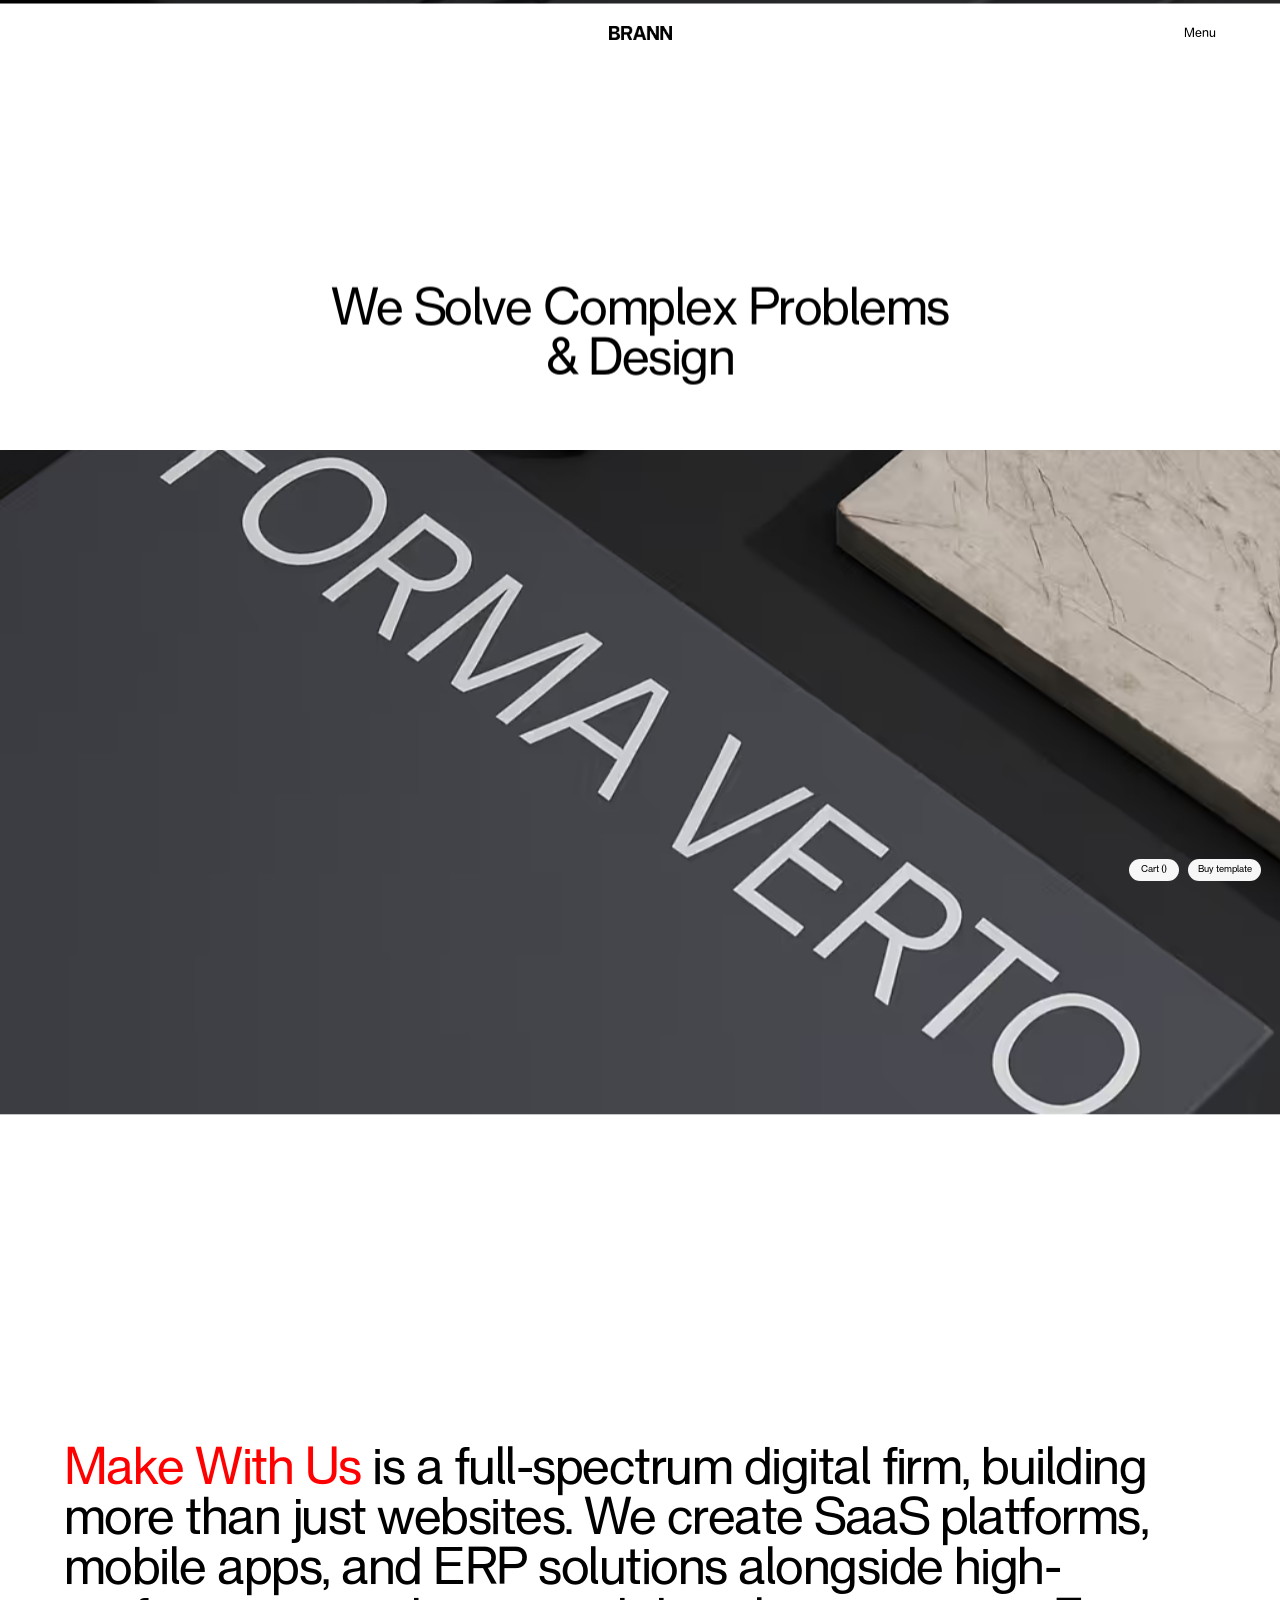
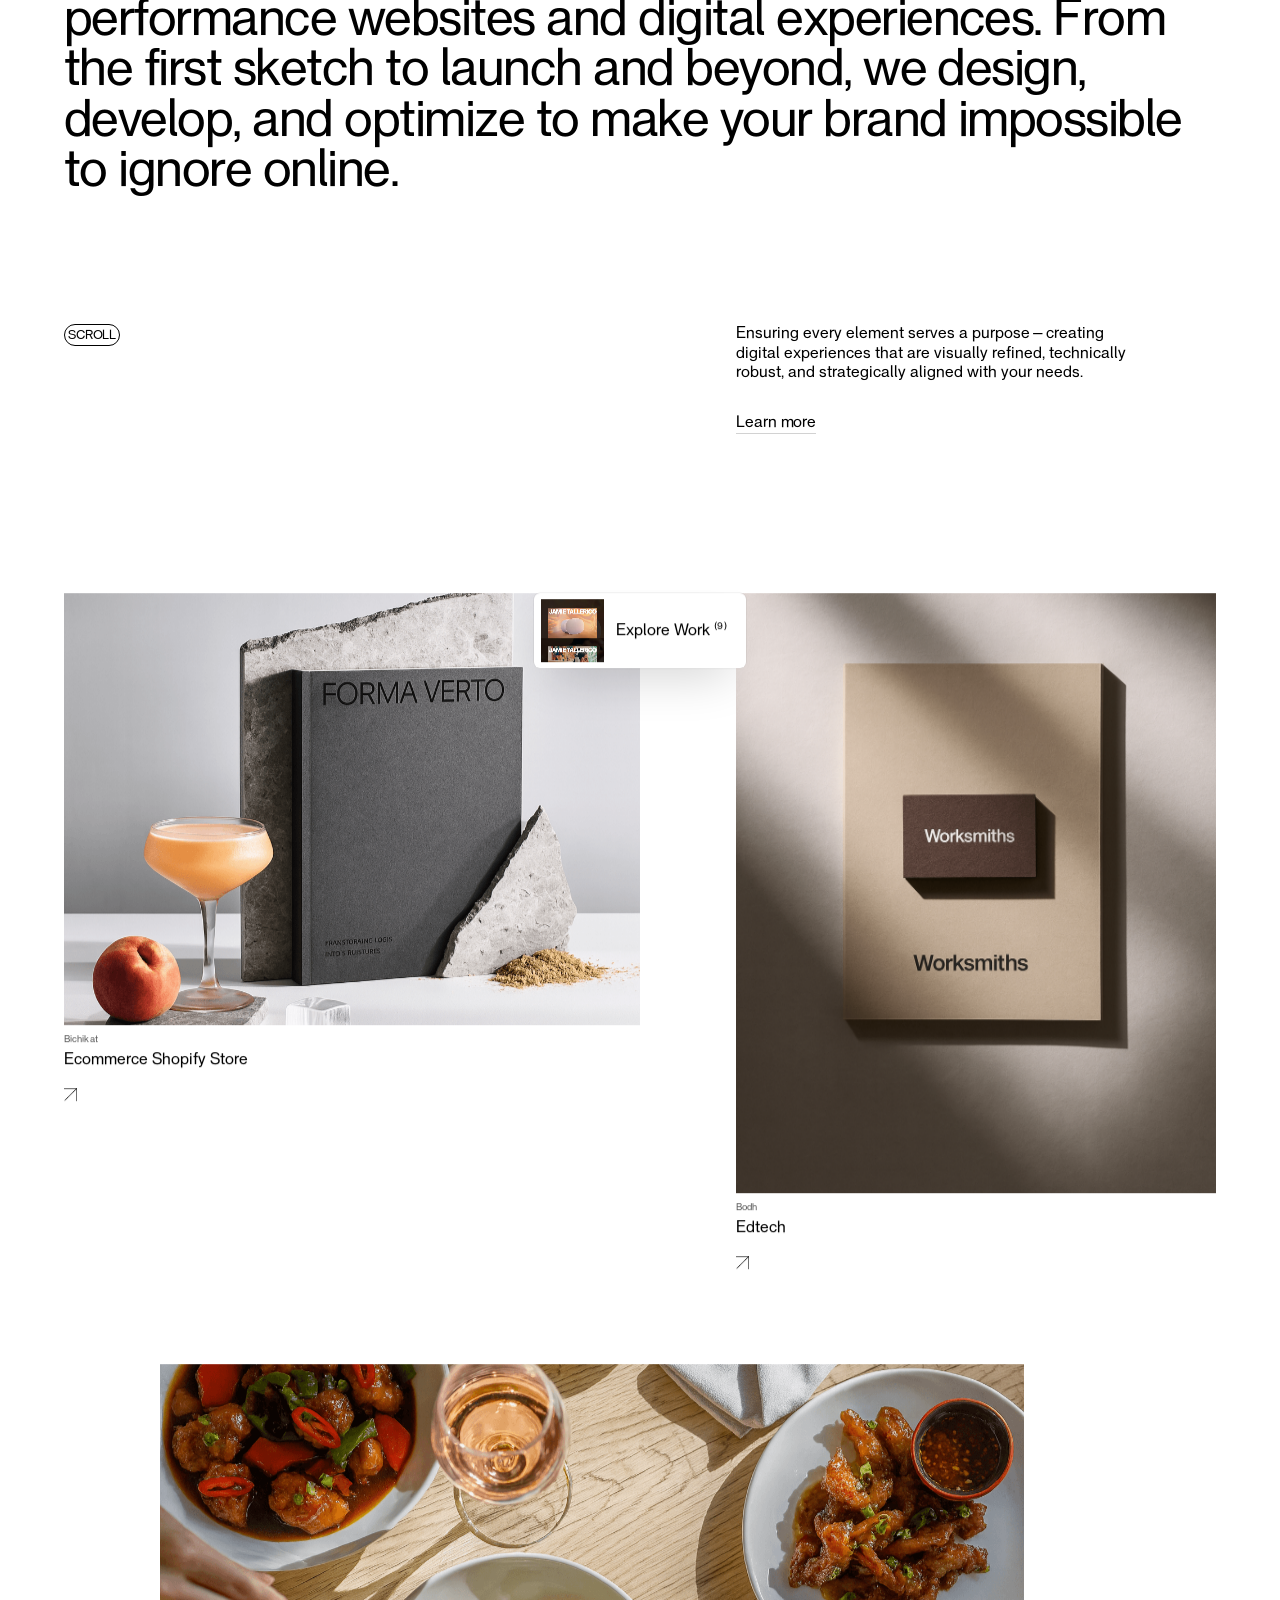
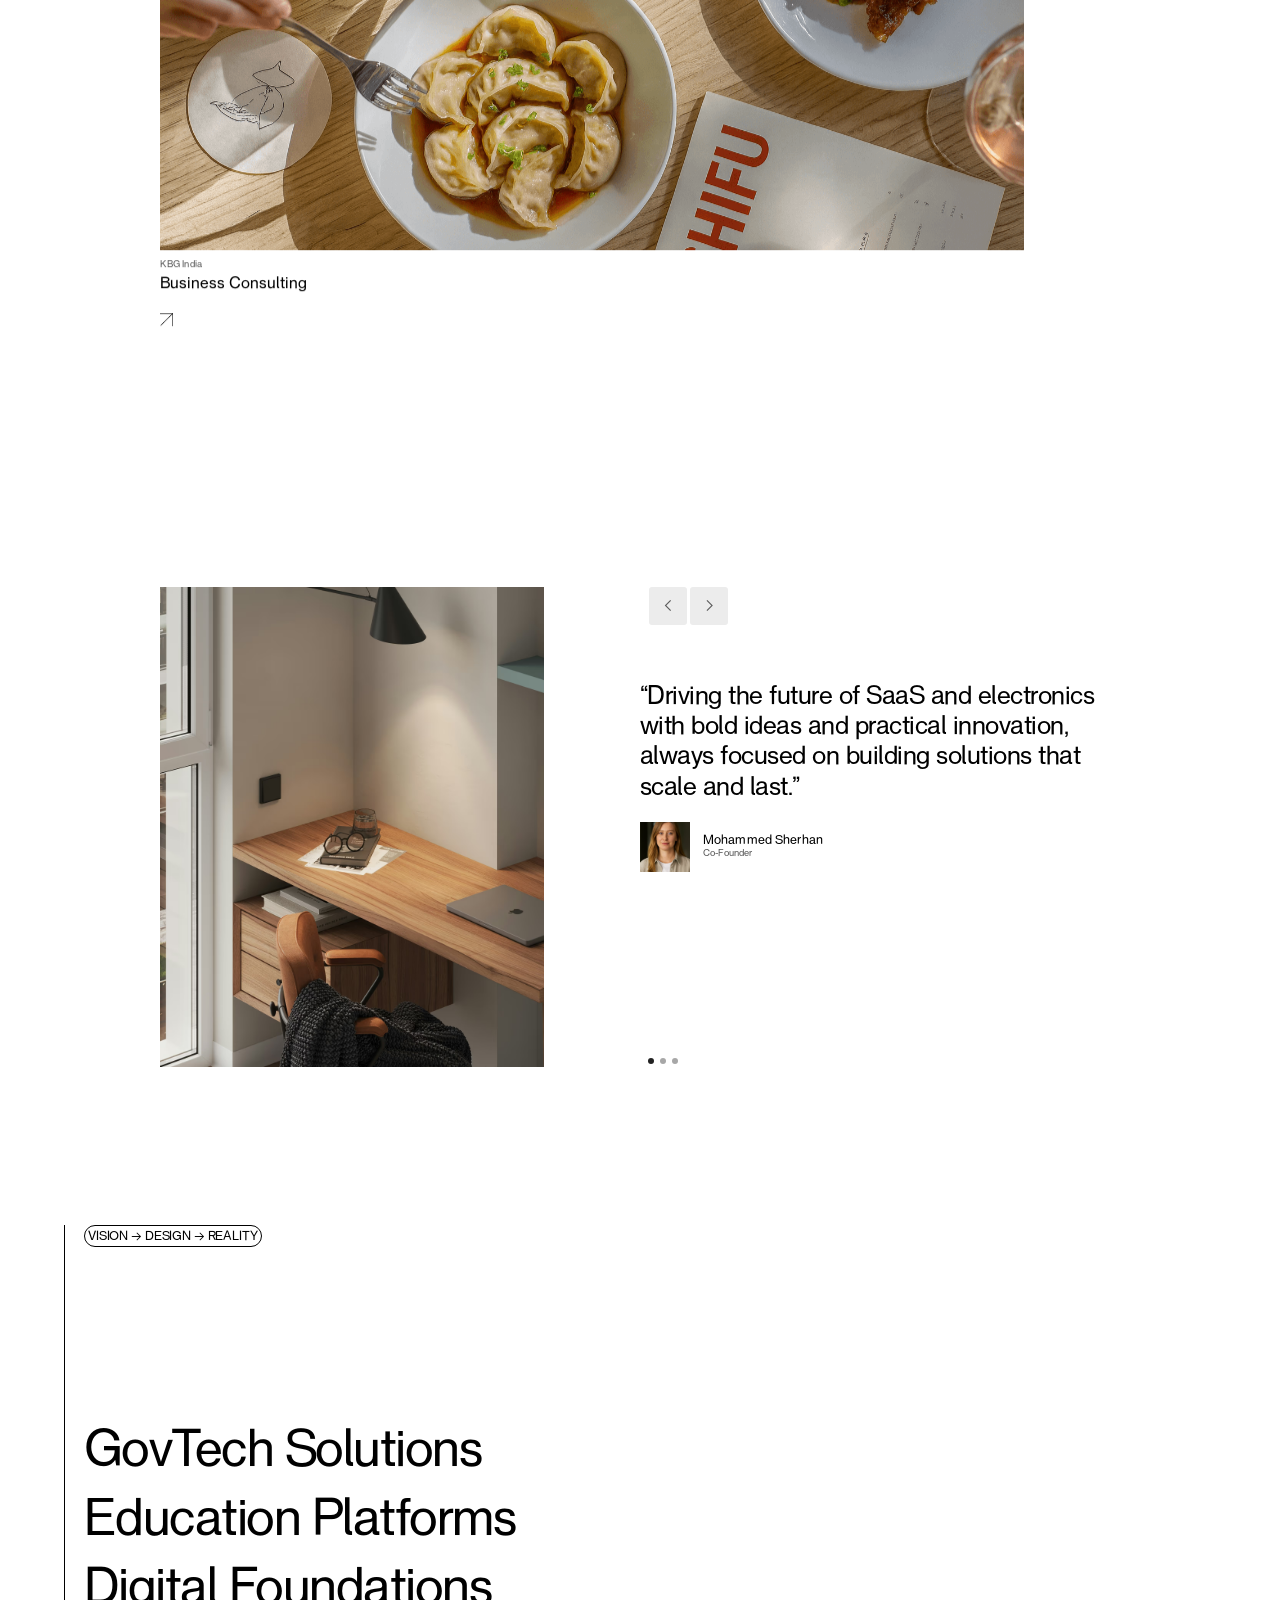
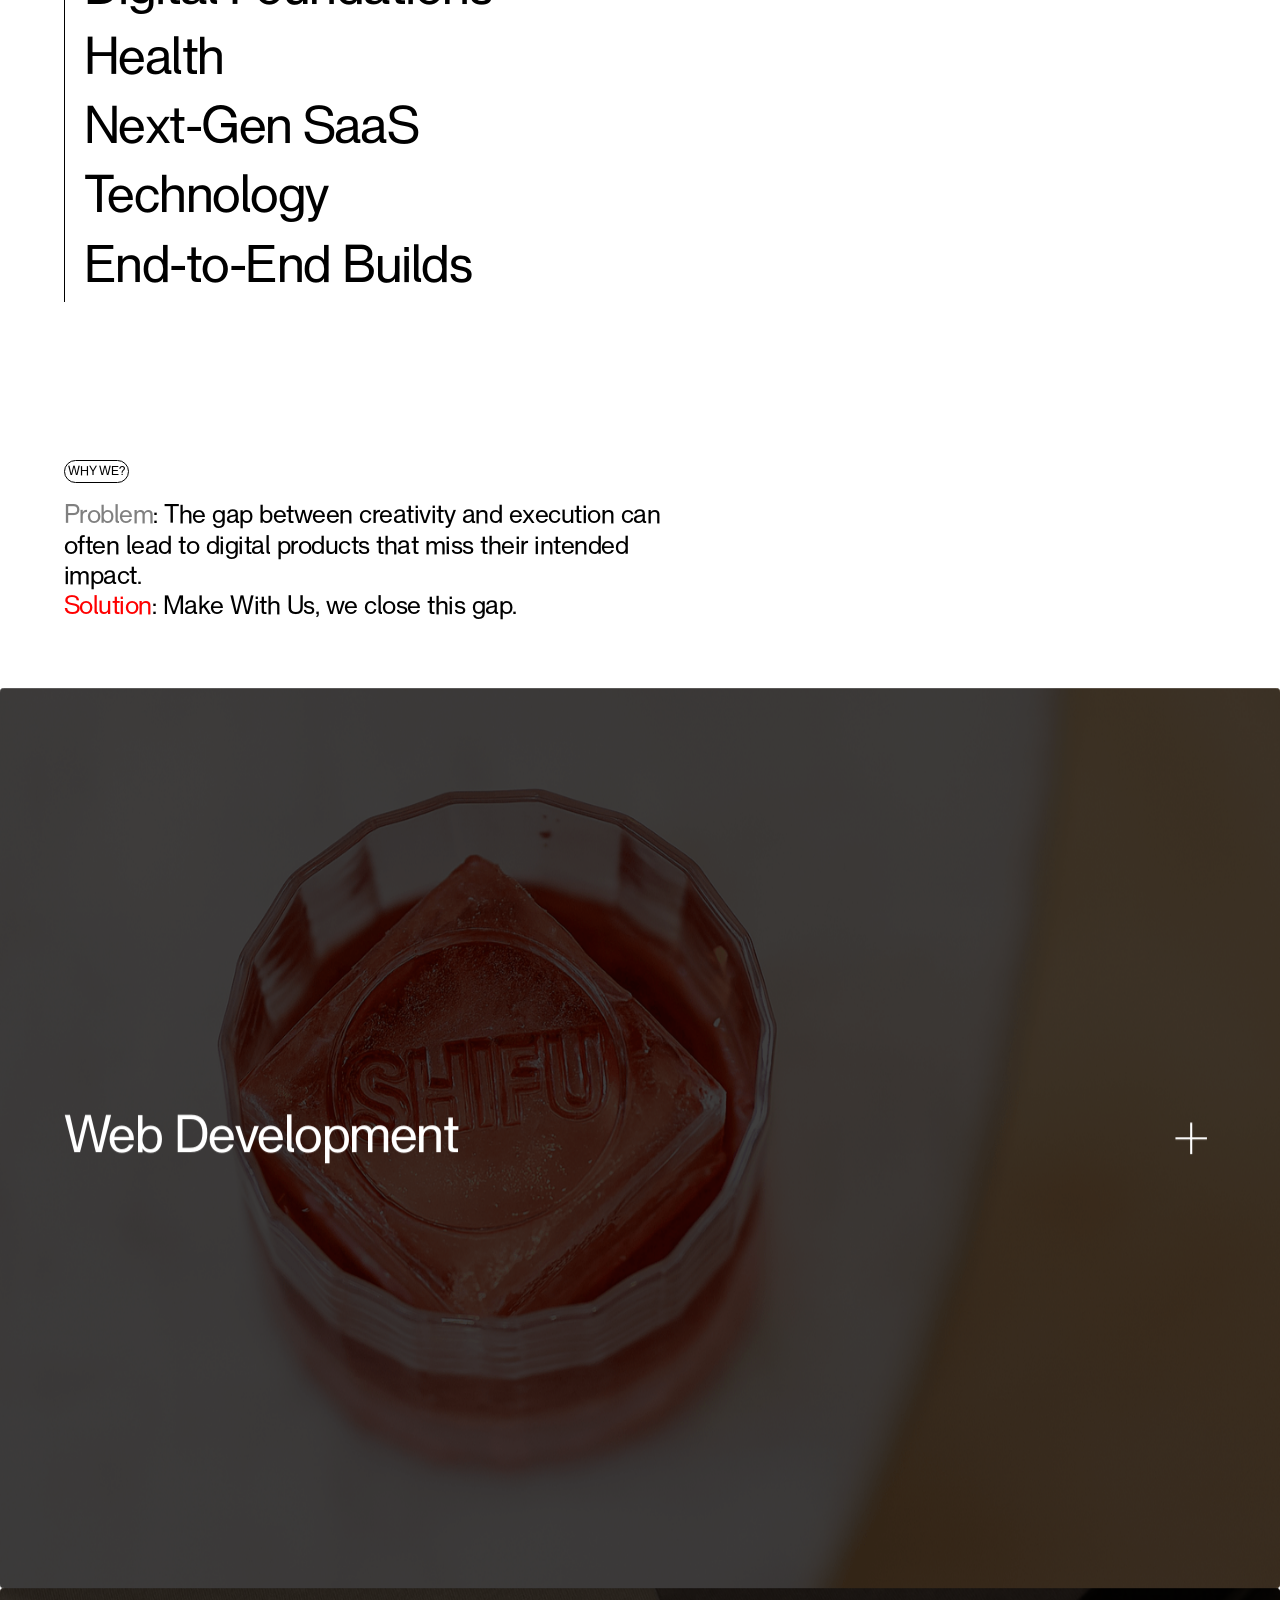
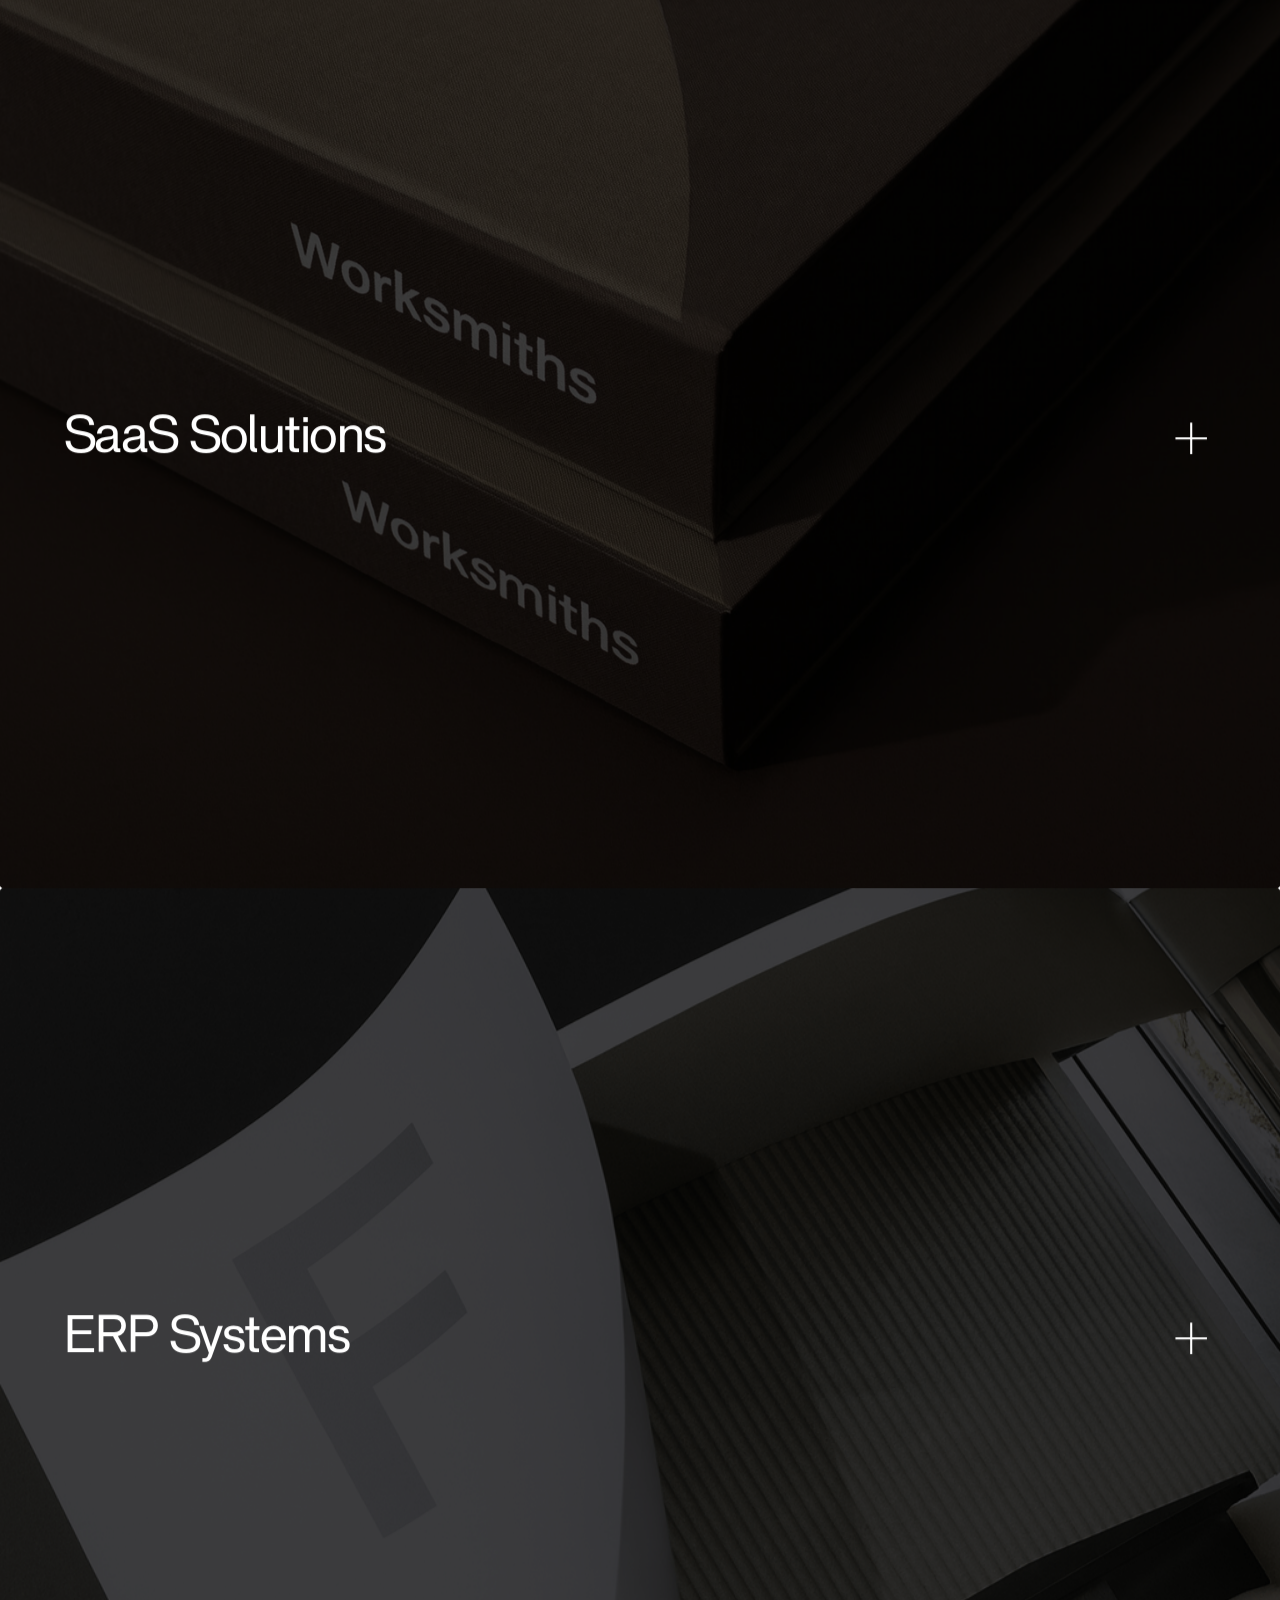
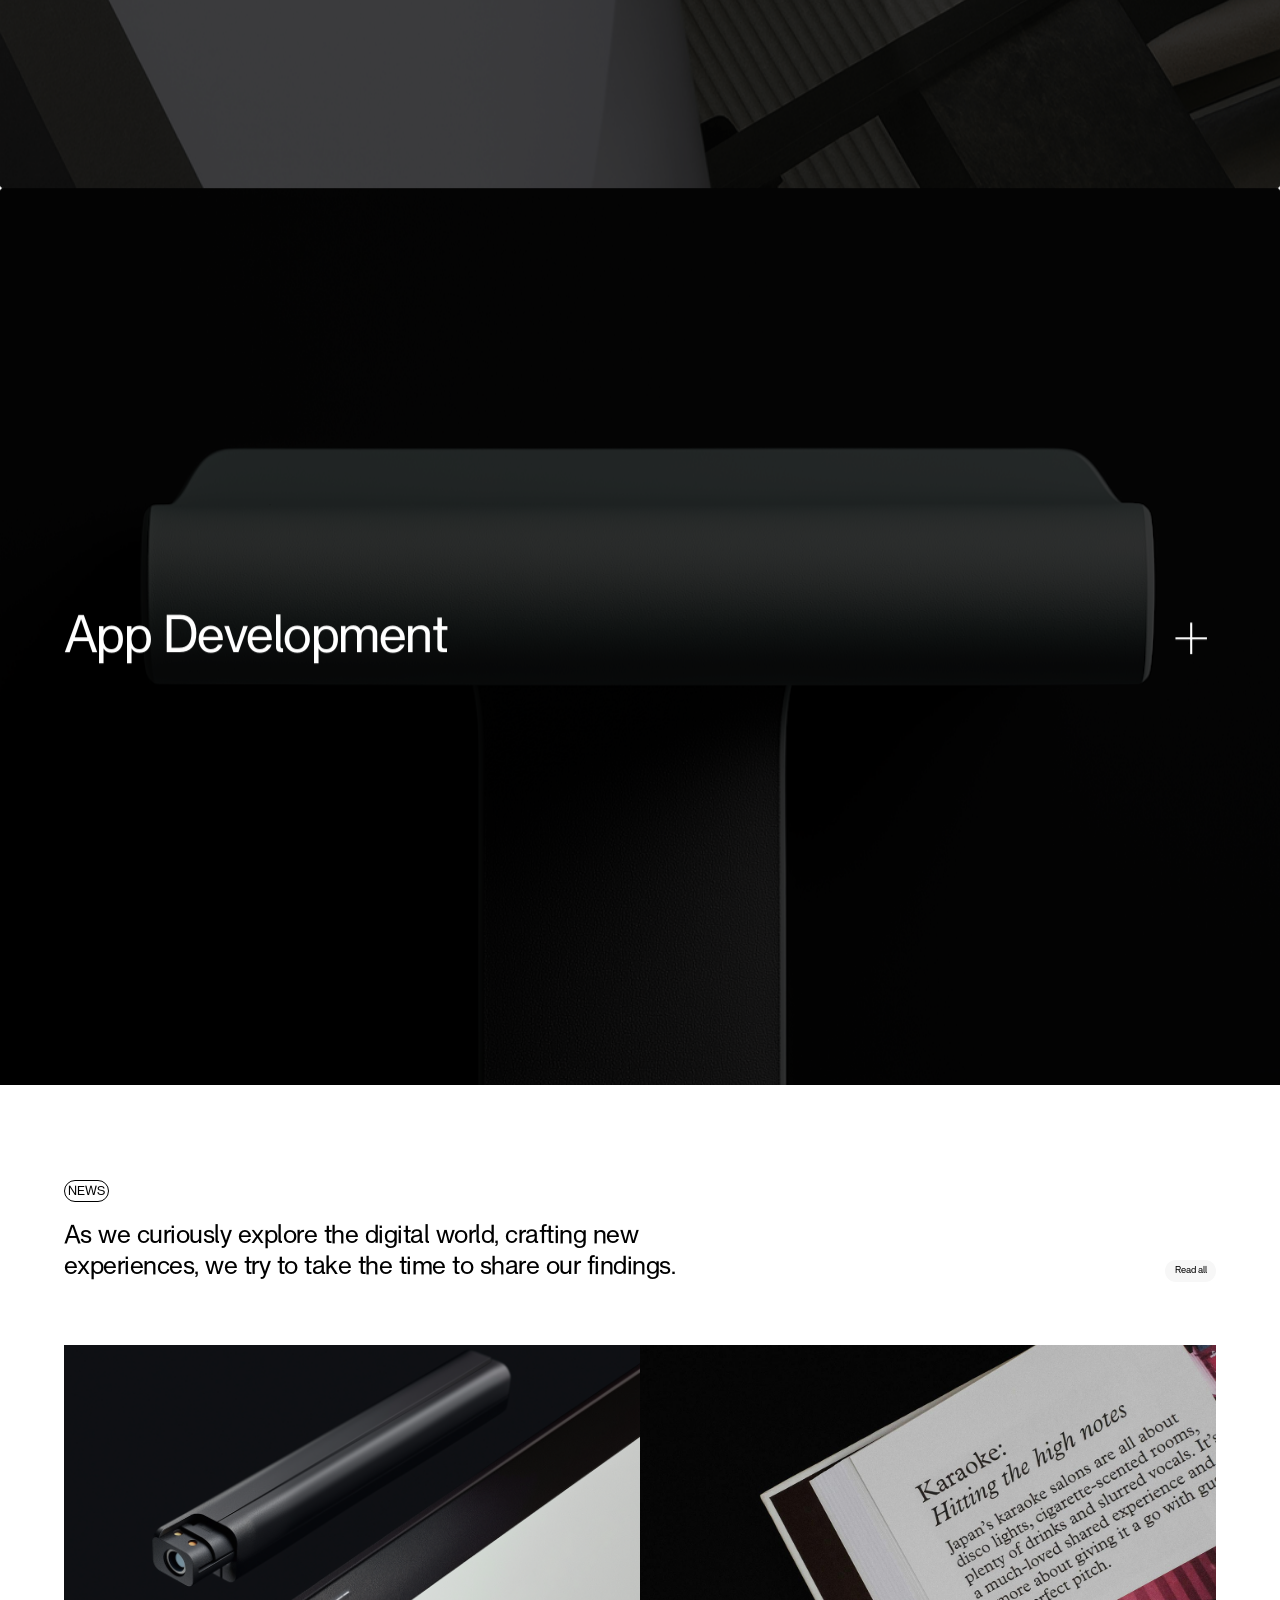
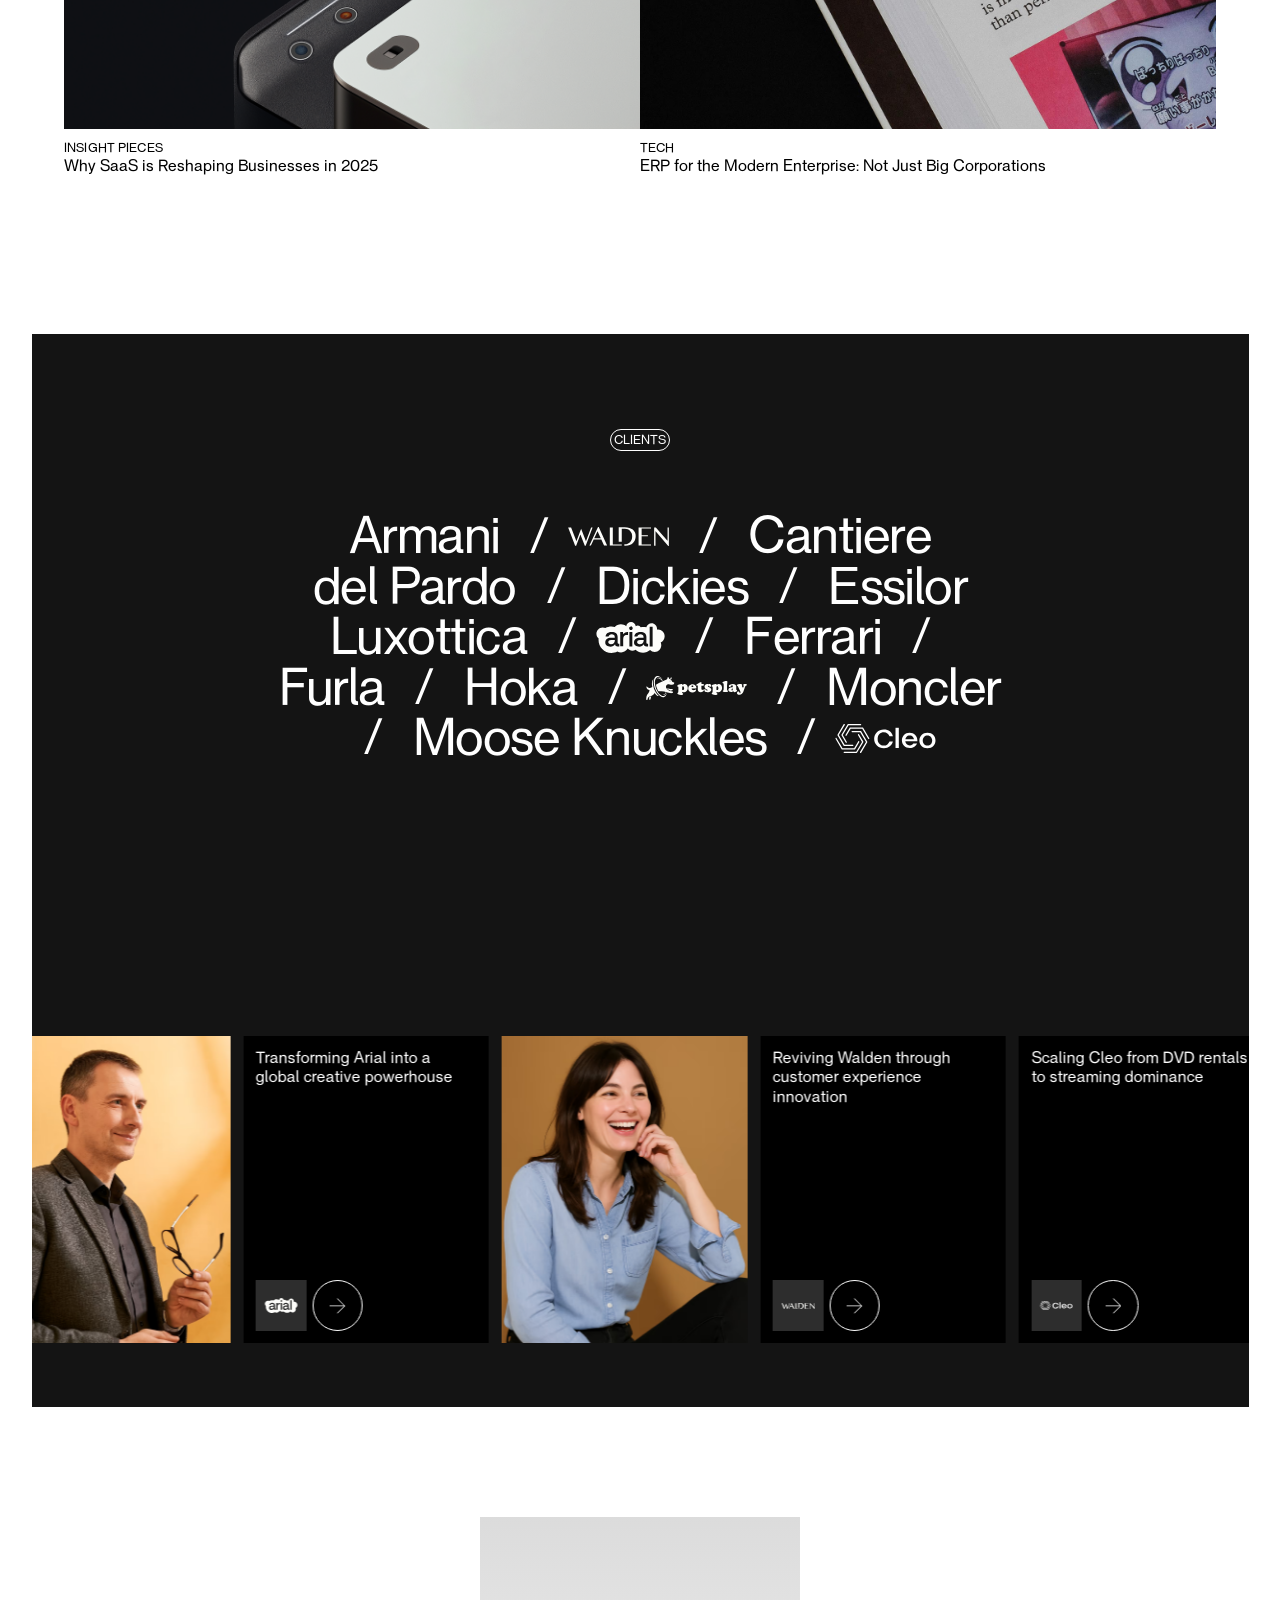
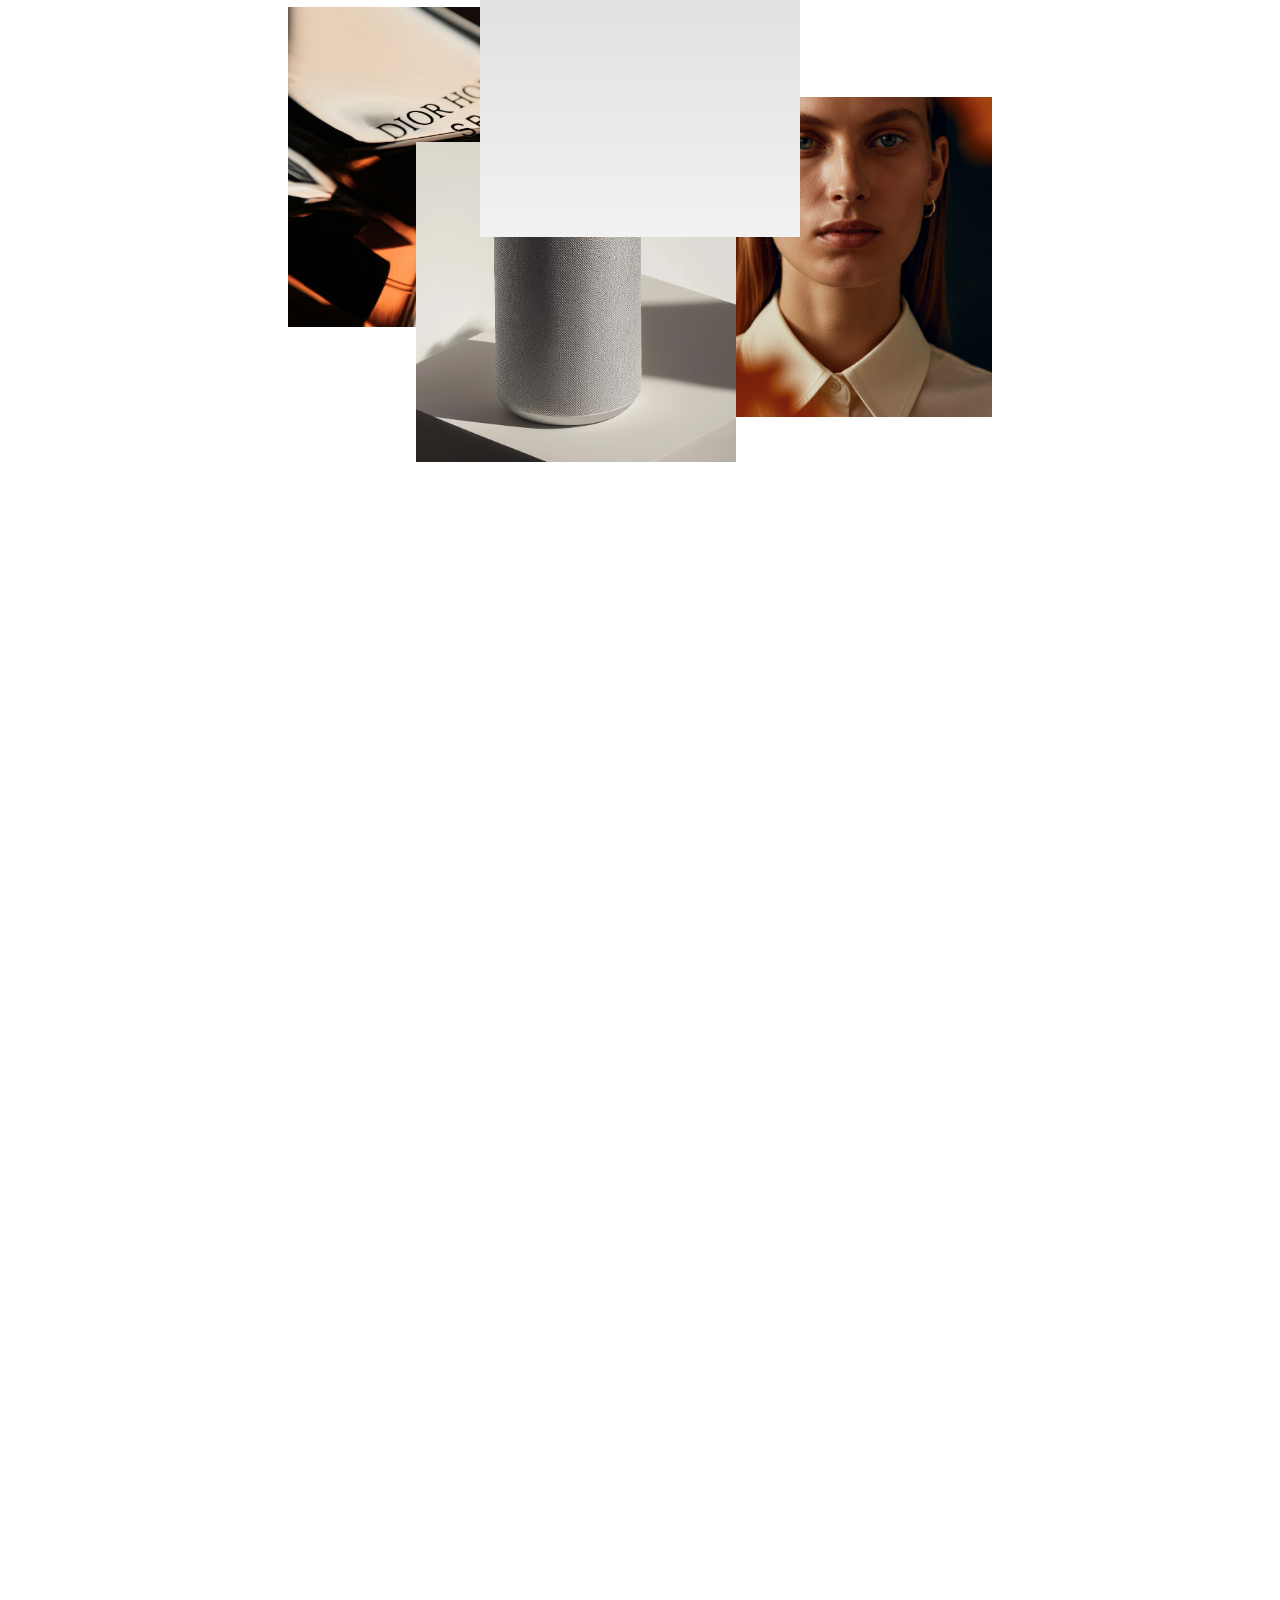
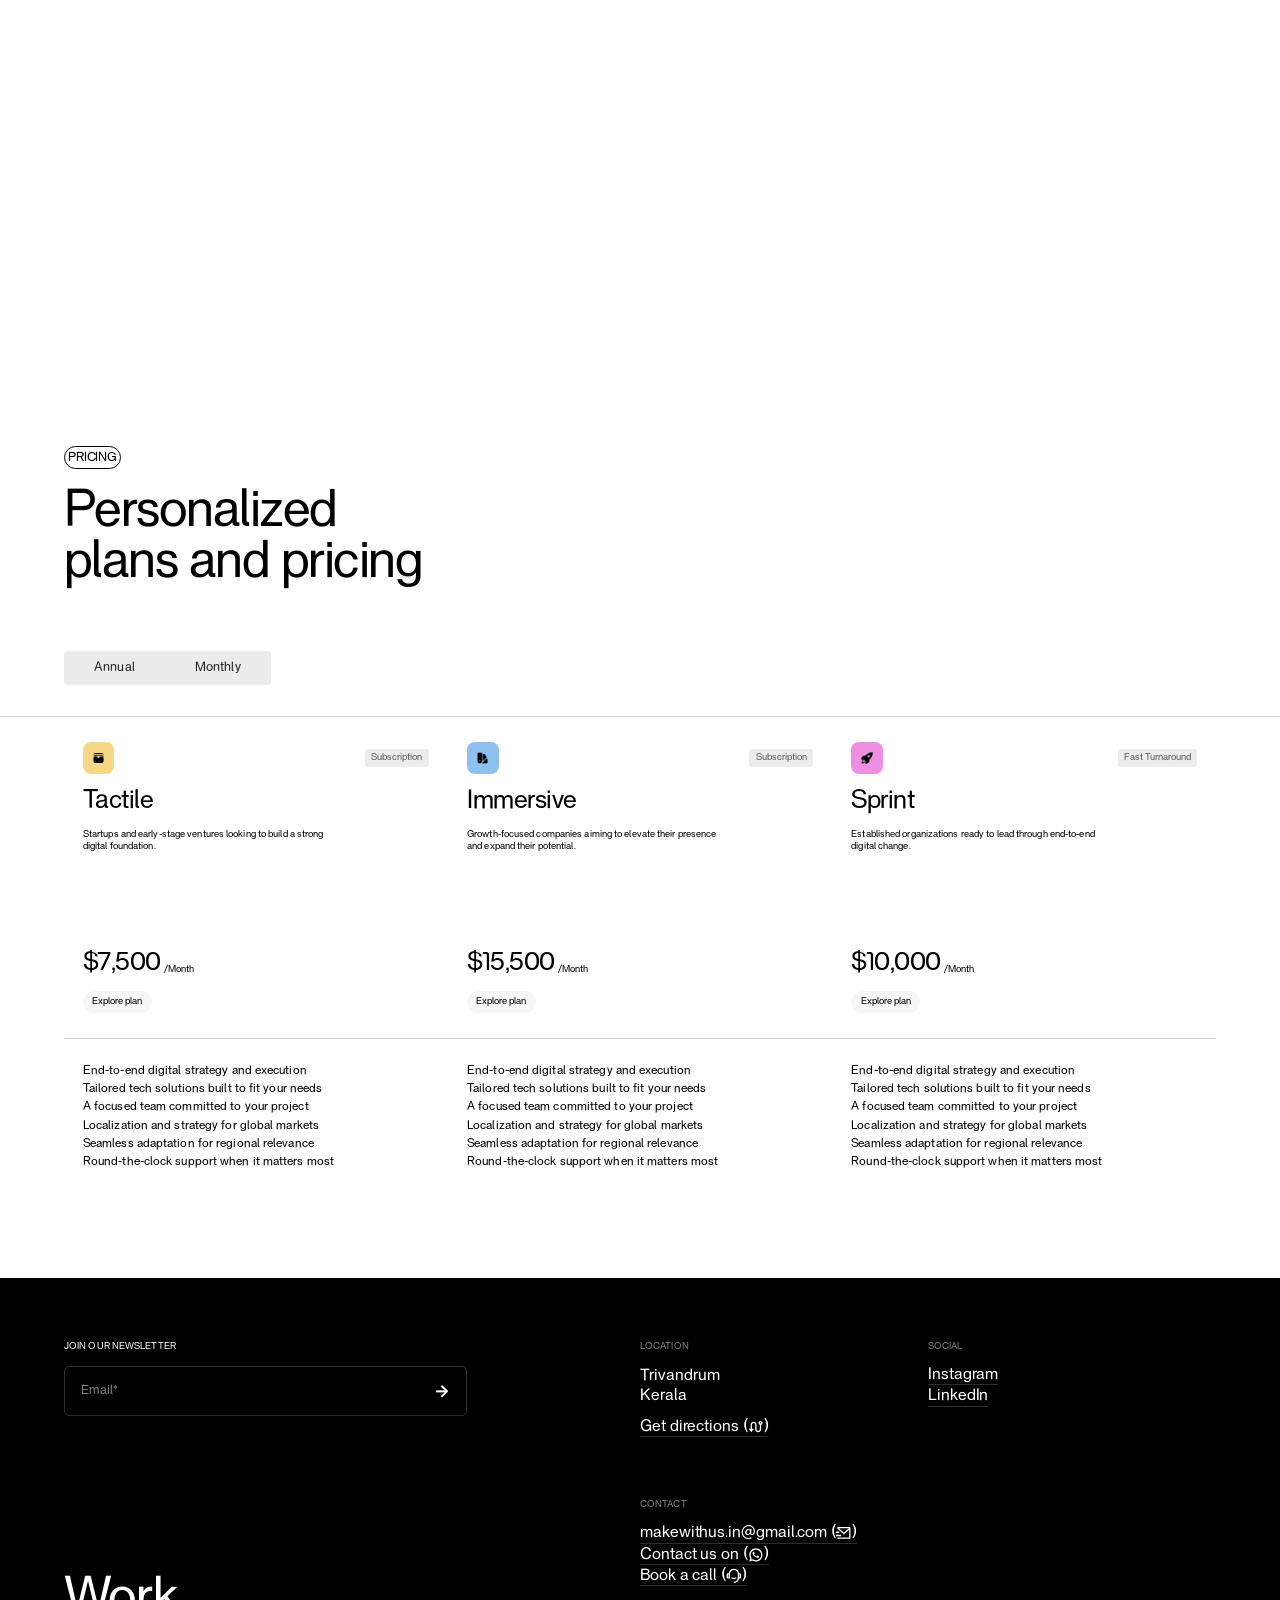
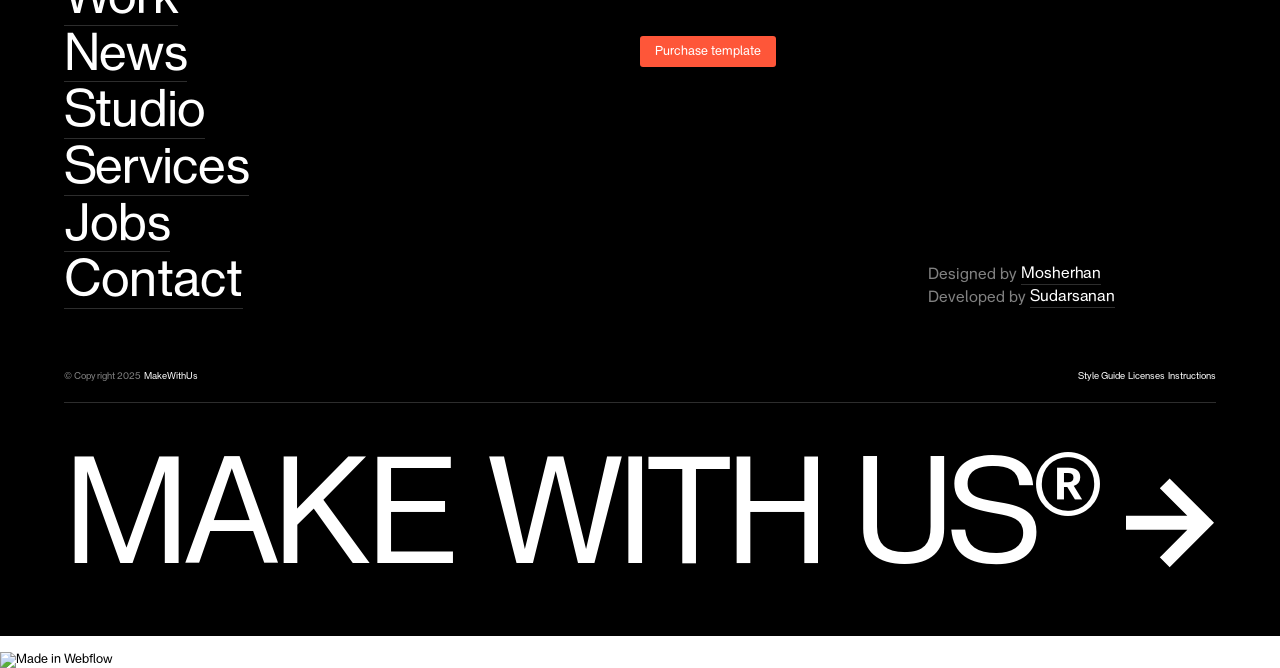
==== commit 28dea9e8: "Merge branch 'master' of https://github.com/MAKE-WITH-US/mwu" ====
--- a/test.htm
+++ b/test.htm
@@ -1161,7 +1161,7 @@
 
       <!-- client Section -->
 
-      <!-- <section class="section-dark">
+      <section class="section-dark">
         <div data-wf--spacing--variant="120" class="spacing w-variant-9ef5090a-e7d2-6101-0b81-3717dcd9652a"></div>
         <div class="flex-v_centered">
           <h2 class="tagline is-light">Clients</h2>
@@ -1364,7 +1364,7 @@
           </div>
         </div>
         <div data-wf--spacing--variant="80" class="spacing w-variant-23cec5a7-8f8b-1449-a0ee-fb3db7e00280"></div>
-      </section> -->
+      </section> 
 
       <section>
         <div class="spacer-240"></div>
@@ -1425,7 +1425,7 @@
 
        <div data-wf--spacing--variant="200" class="spacing w-variant-f8d86e4f-0b1f-8fe1-0aea-1049b5e19c1c"></div>
 
-      <!-- <section>
+      <section>
        
         <div class="w-layout-vflex page-padding">
           <div class="w-layout-vflex max-w-75">
@@ -1795,7 +1795,7 @@
             </div>
           </div>
         </div>
-      </section> -->
+      </section> 
       
     </main>
     <section class="section_default bg-black">
@@ -1877,7 +1877,7 @@
               <div data-wf--spacing--variant="16" class="spacing w-variant-20f33489-51e7-08b1-3ecd-2e9aaaa3f69e"></div>
               <p>Trivandrum<br>Kerala</p>
               <div data-wf--spacing--variant="16" class="spacing w-variant-20f33489-51e7-08b1-3ecd-2e9aaaa3f69e"></div>
-              <!-- <a href="https://maps.google.com/" target="_blank" class="text-link w-inline-block">
+              <a href="https://maps.google.com/" target="_blank" class="text-link w-inline-block">
                 <div class="w-layout-hflex list-h_center">
                   <div>Get directions (</div>
                   <div class="icon w-embed"><svg xmlns="http://www.w3.org/2000/svg" viewbox="0 0 24 24"
@@ -1891,7 +1891,7 @@
                 <div class="link-hover_wrap">
                   <div class="link-hover_underline"></div>
                 </div>
-              </a> -->
+              </a> 
             </div>
             <div data-wf--spacing--variant="80" class="spacing w-variant-23cec5a7-8f8b-1449-a0ee-fb3db7e00280"></div>
             <div class="w-layout-vflex">
